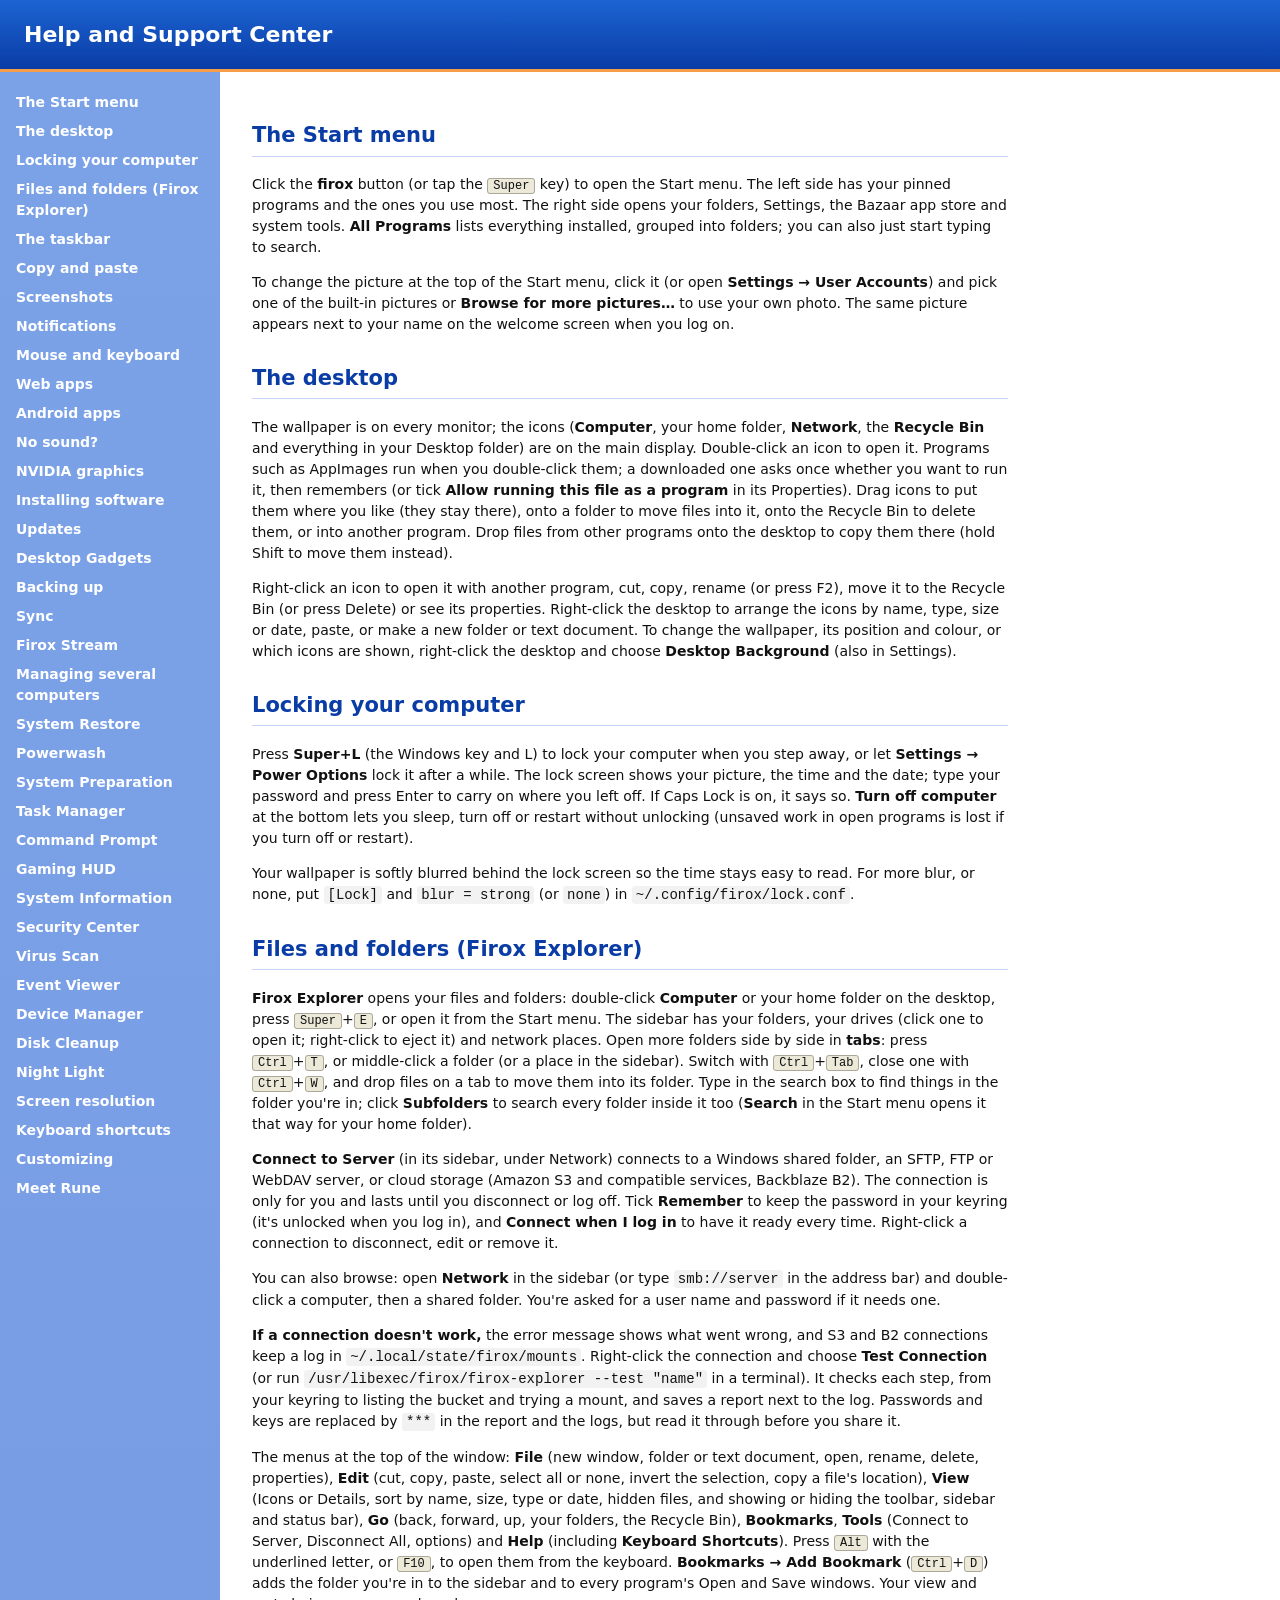
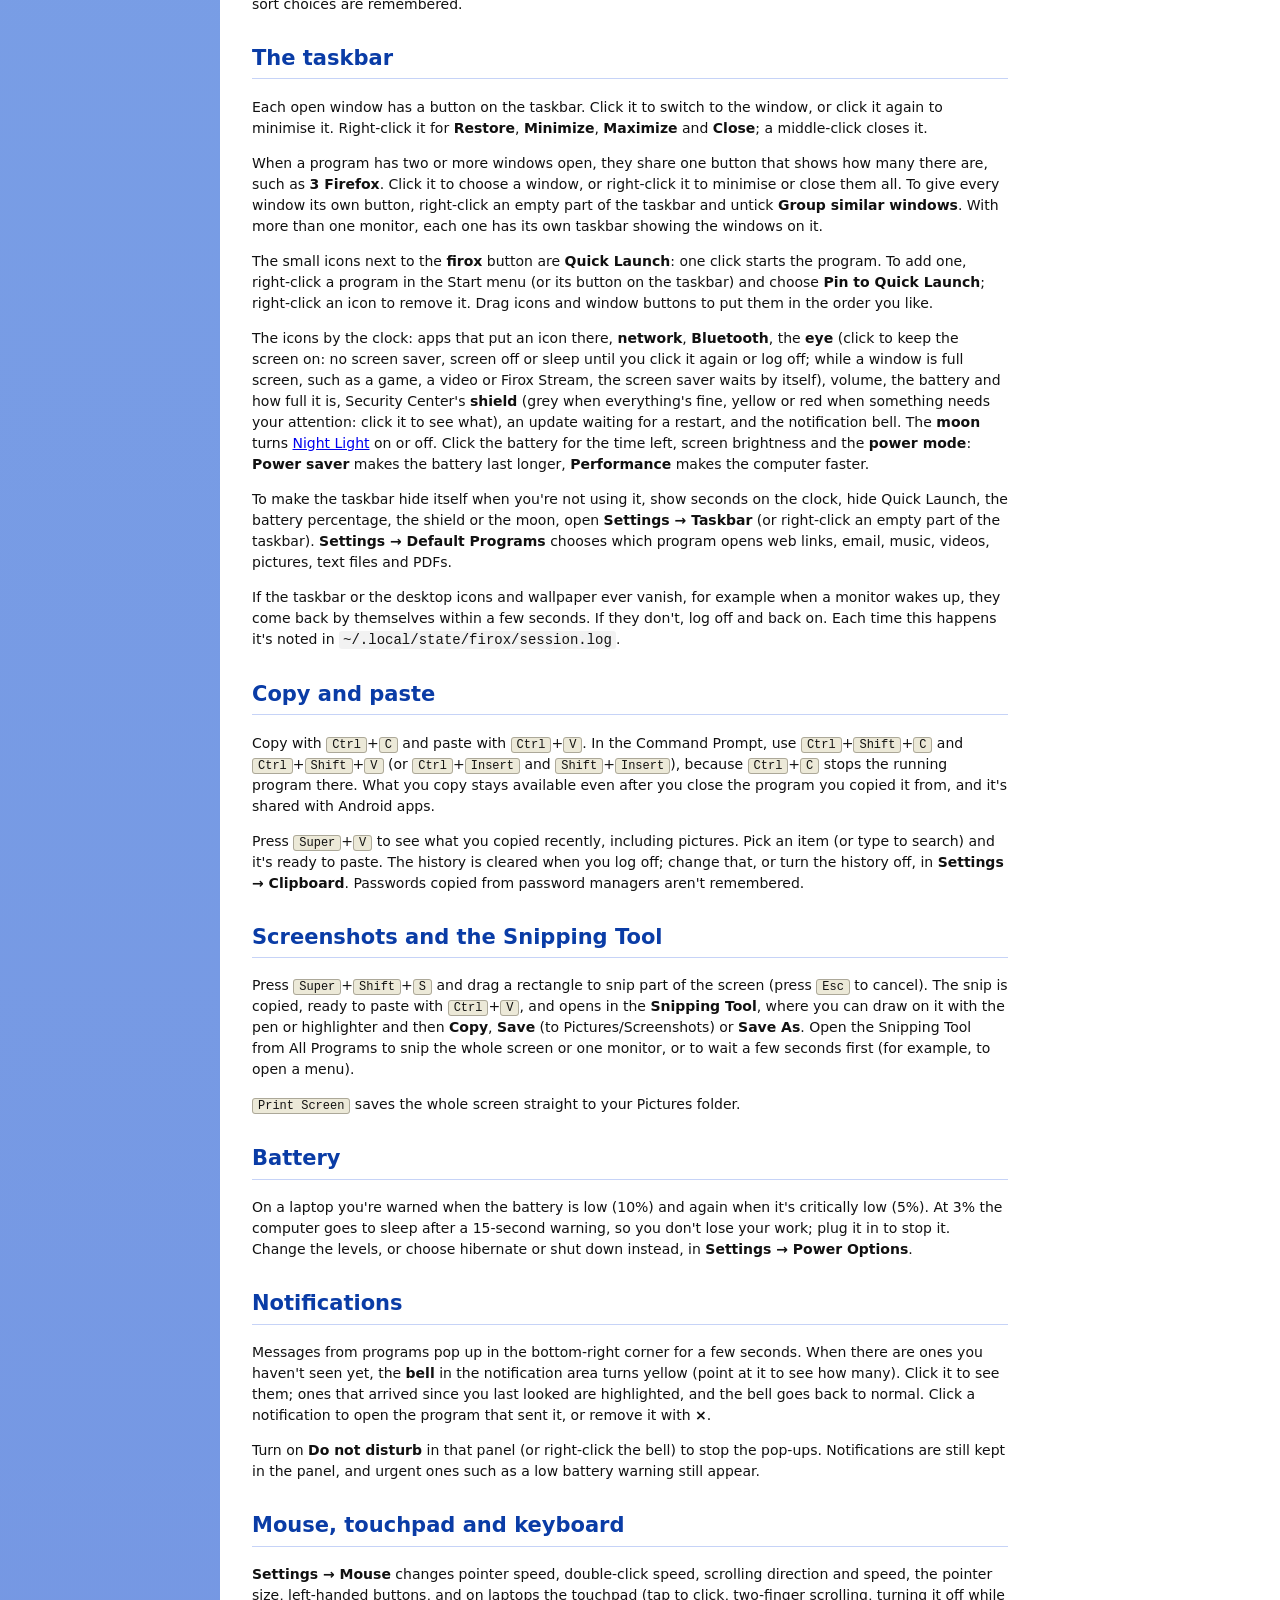
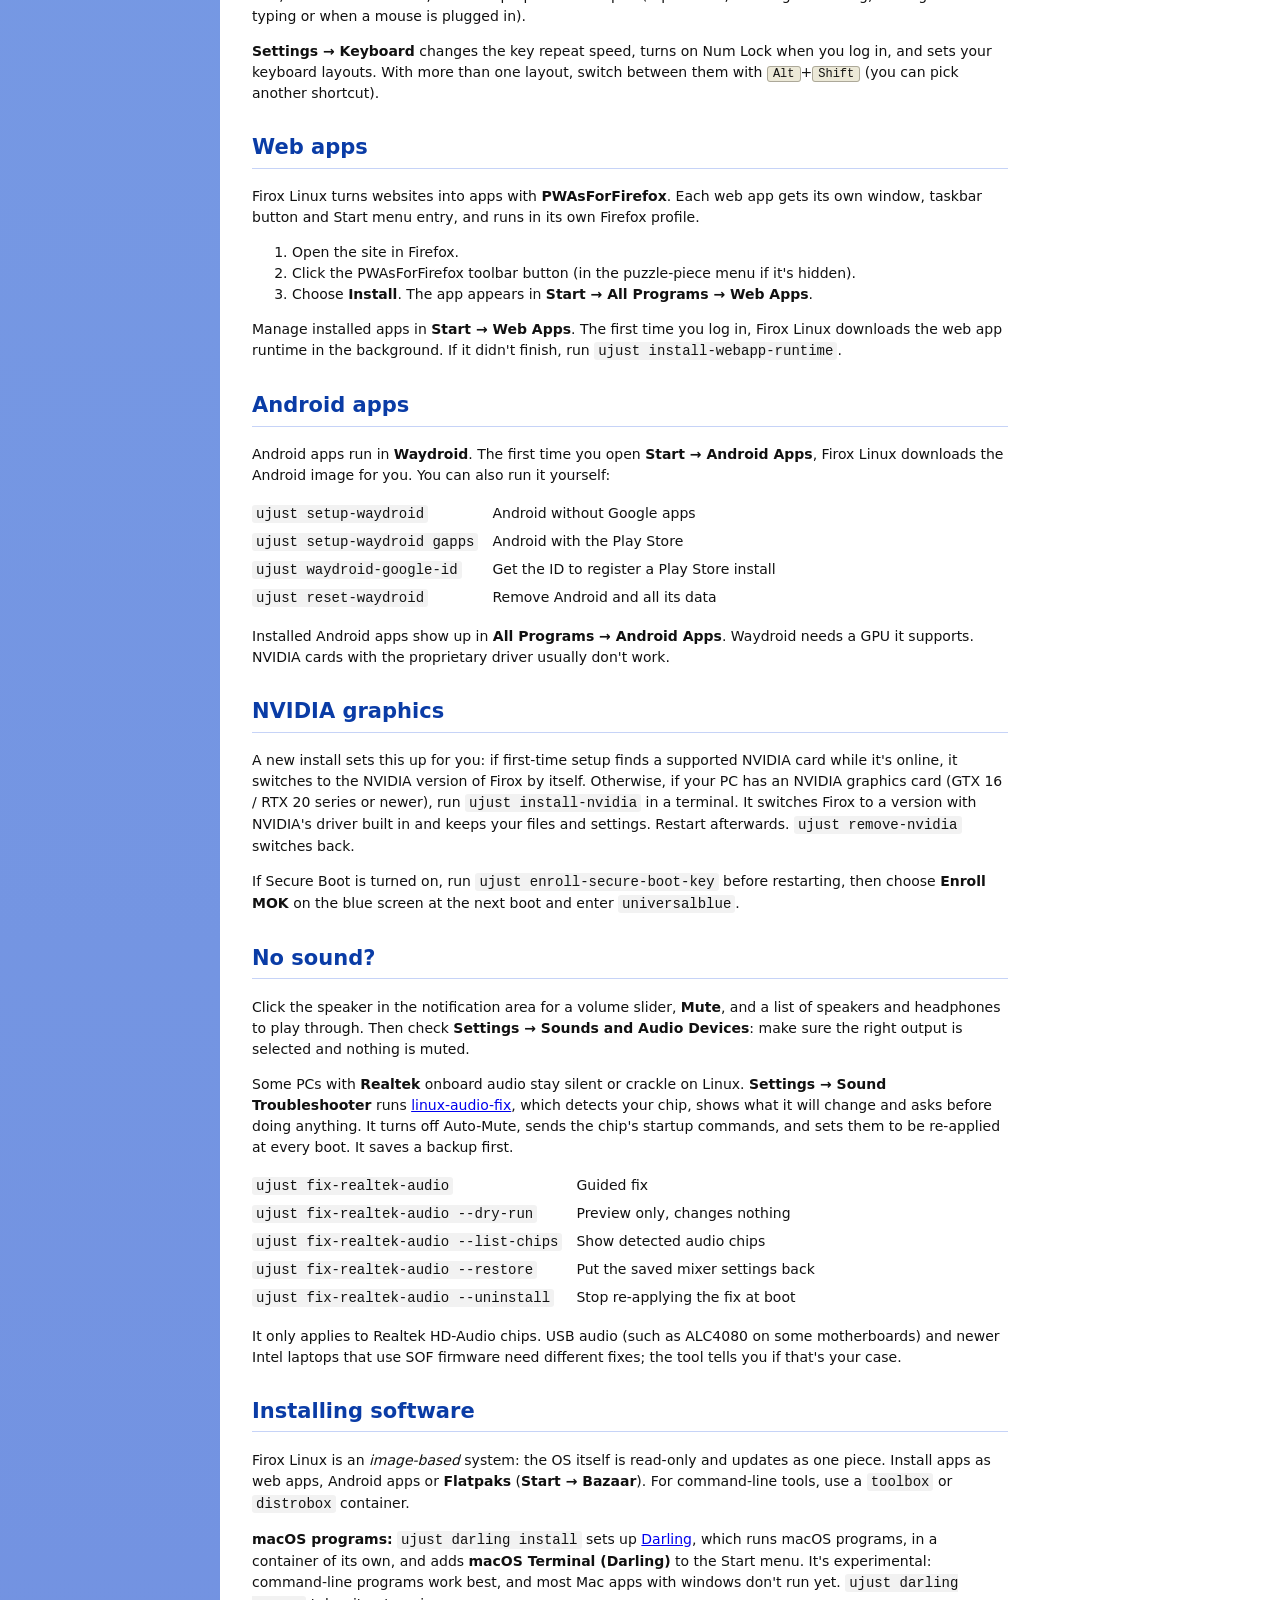
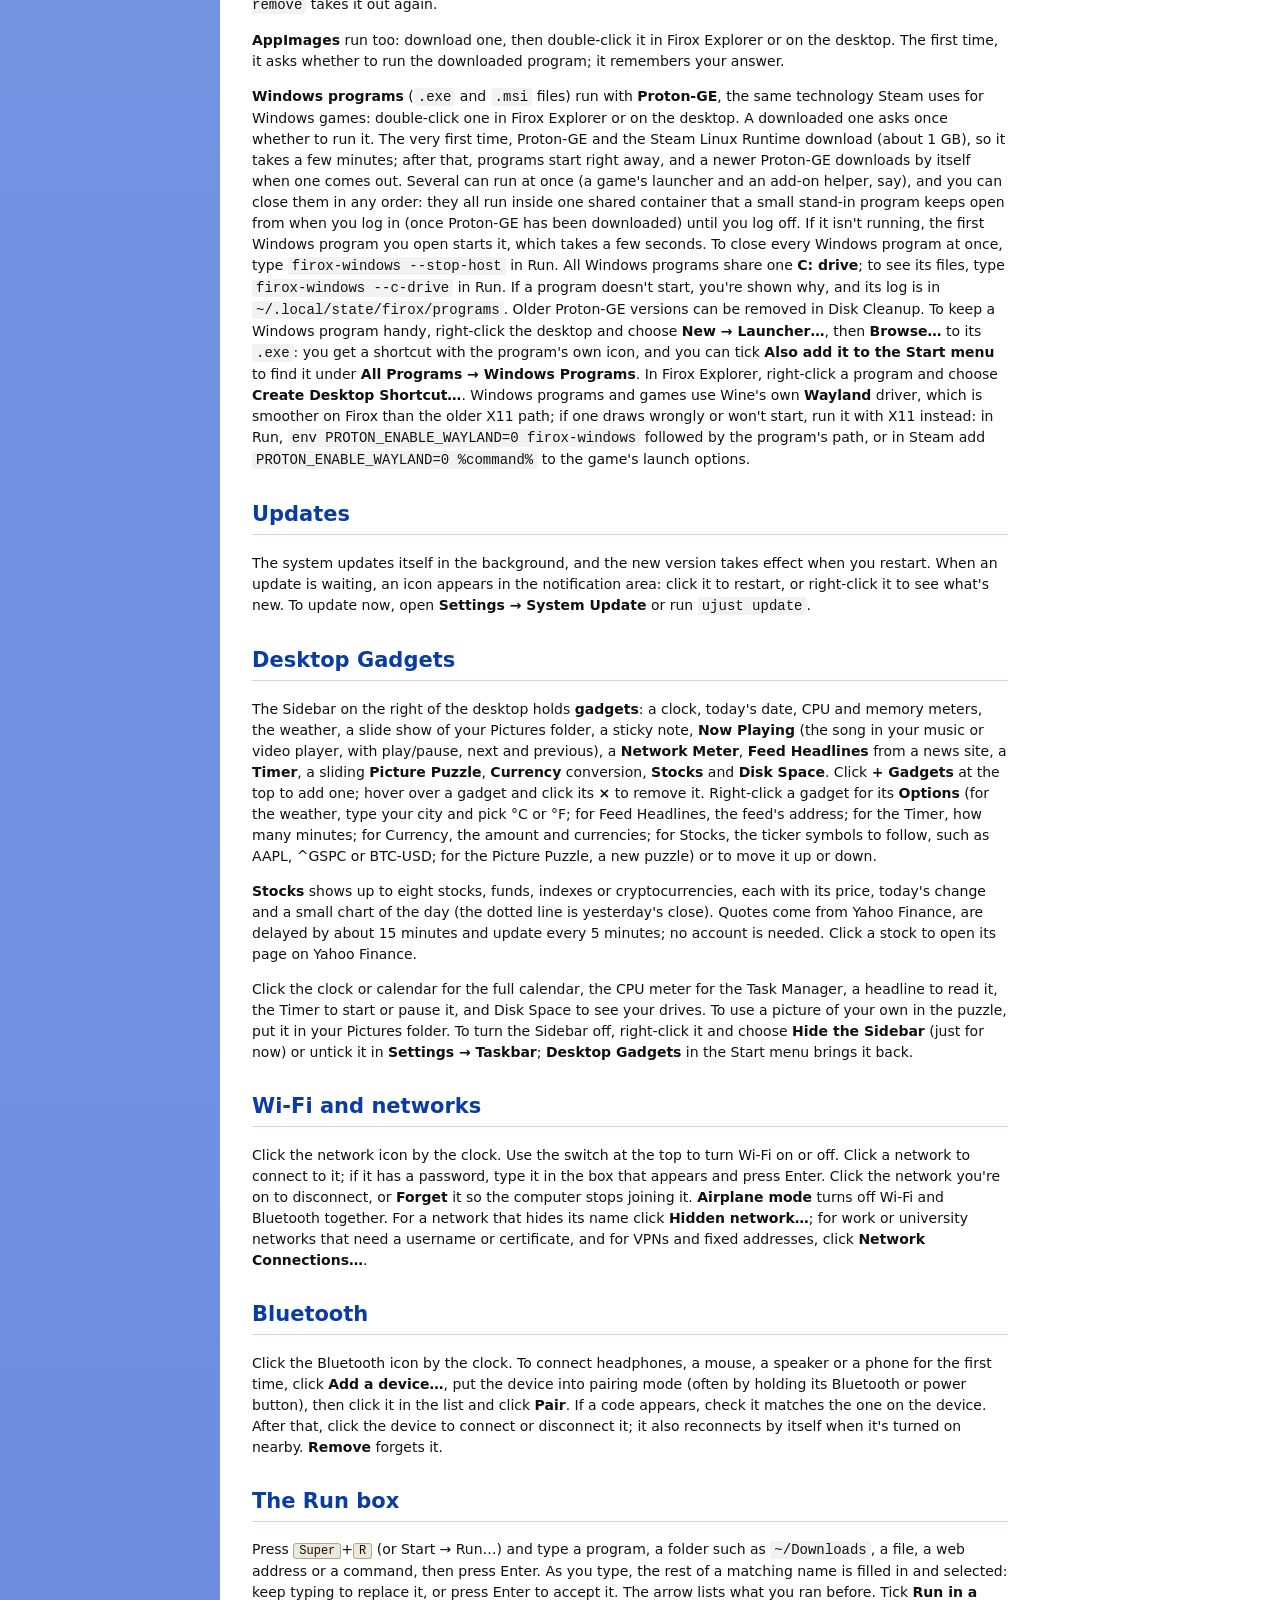
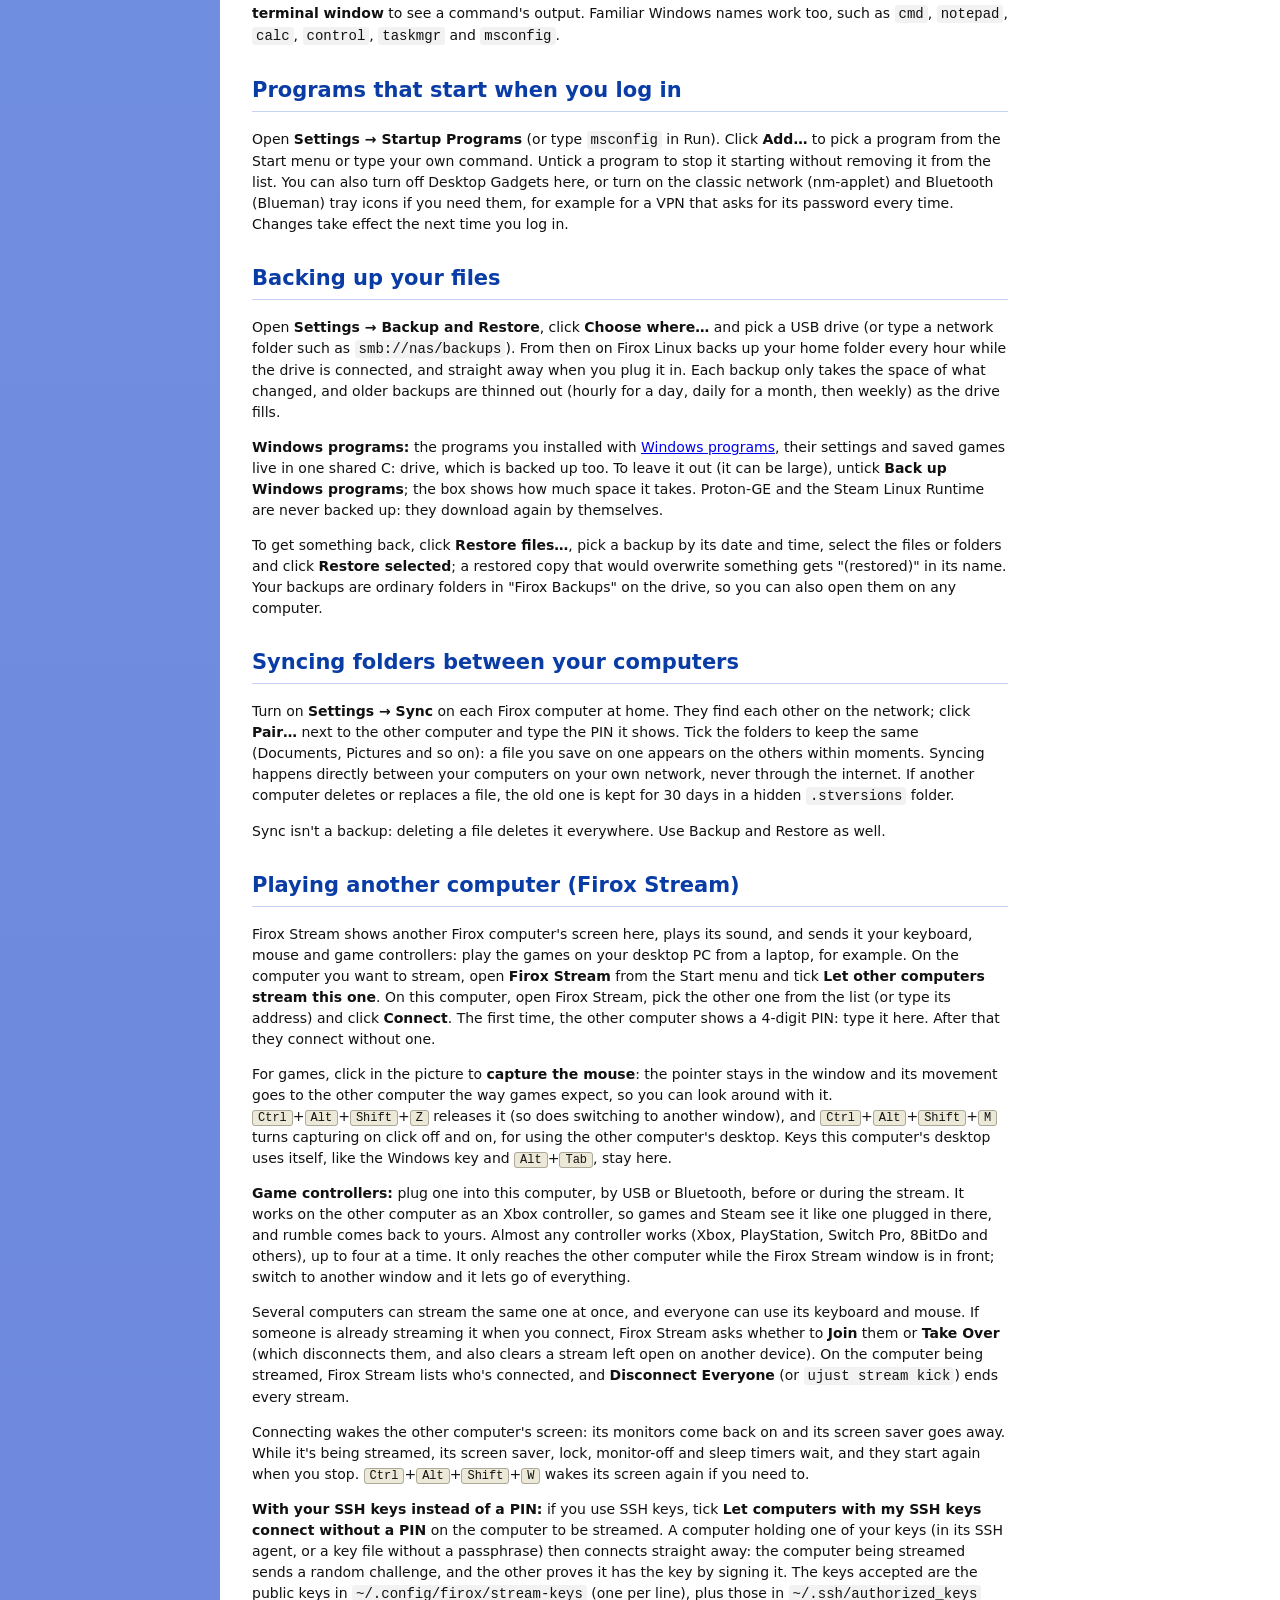
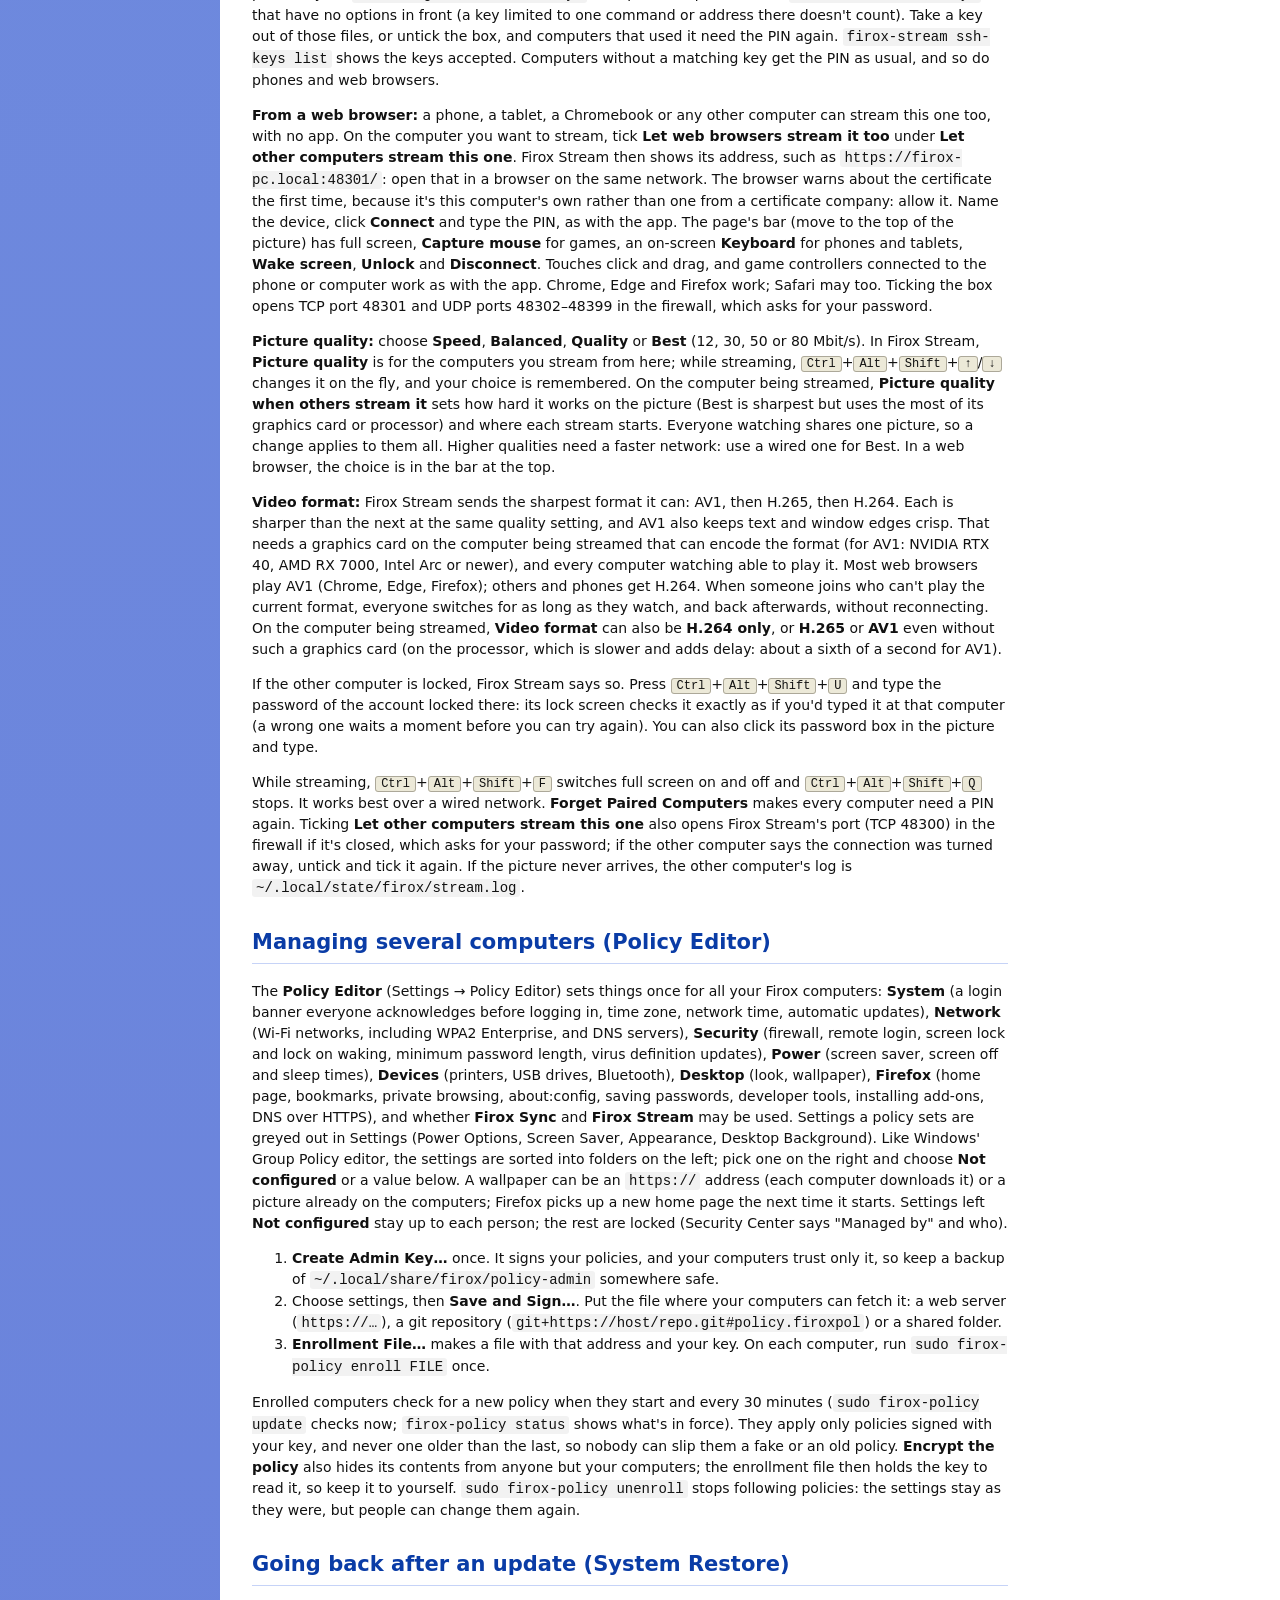
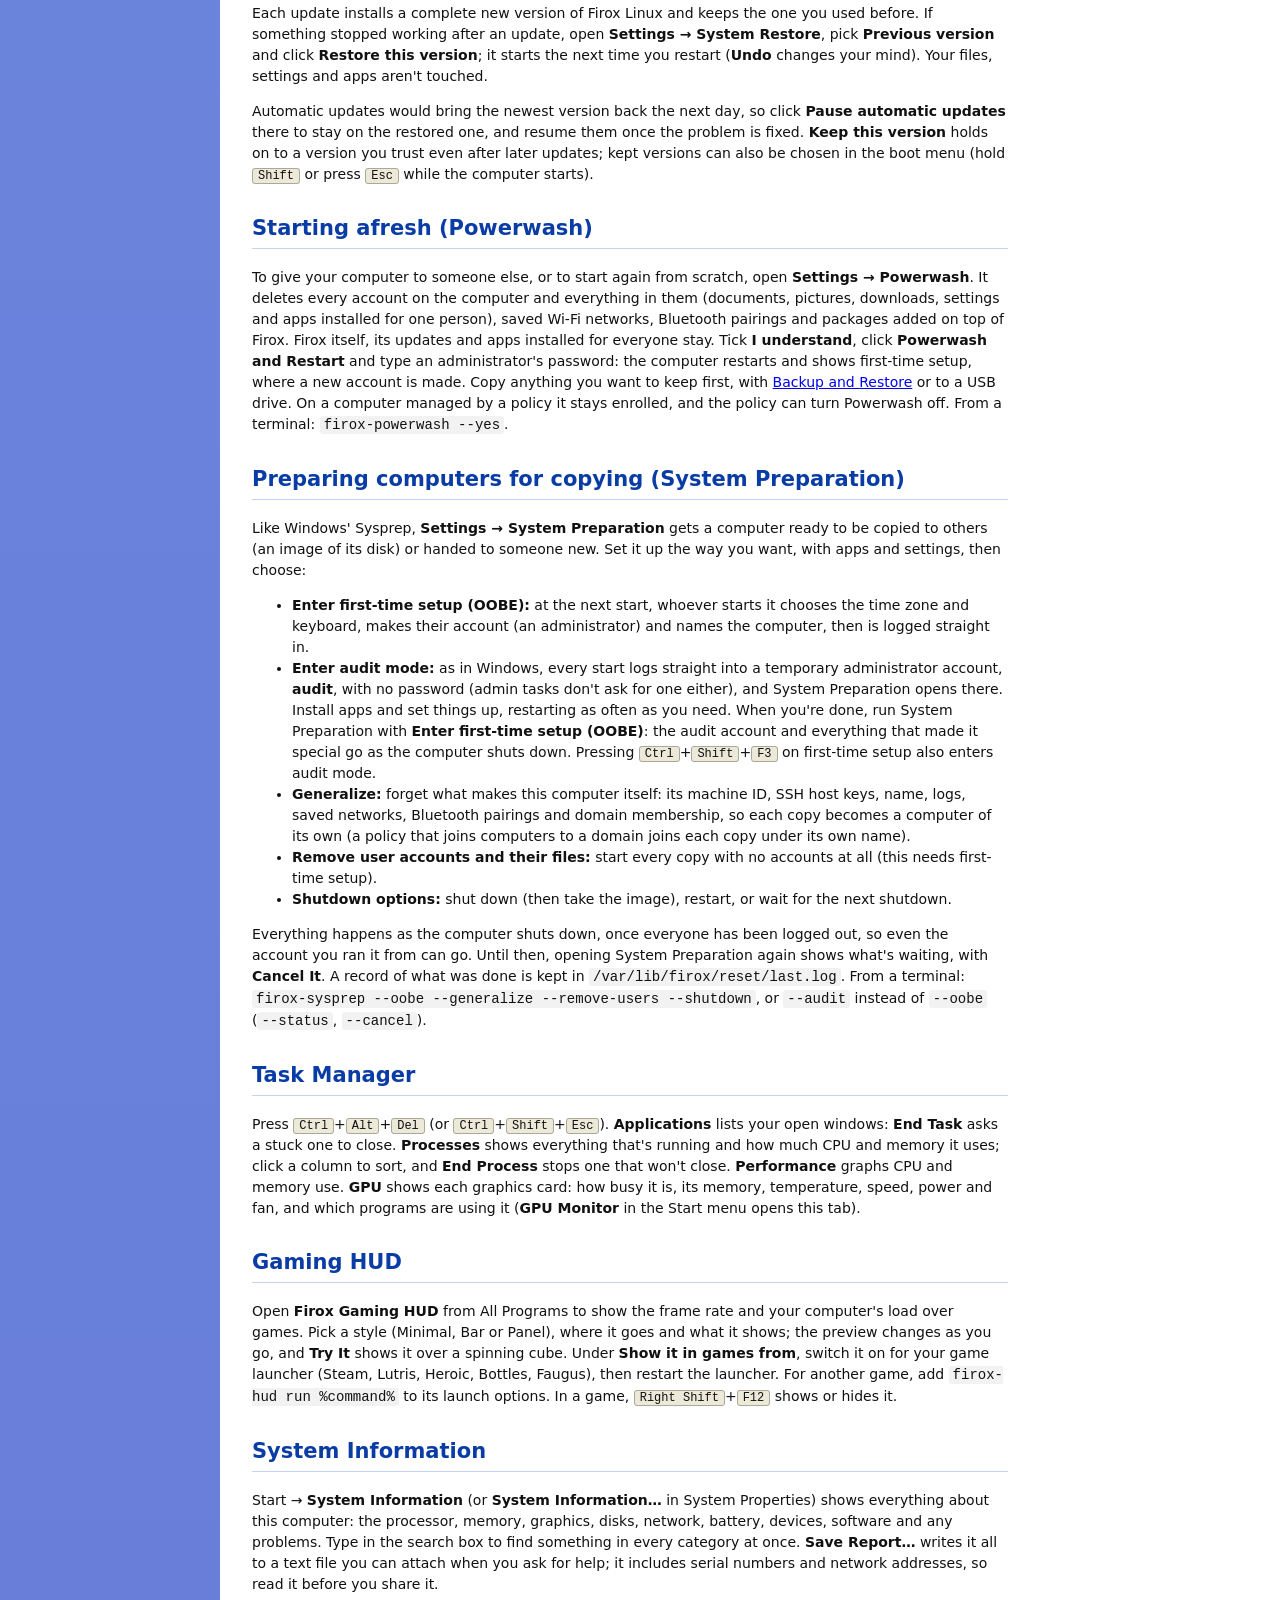
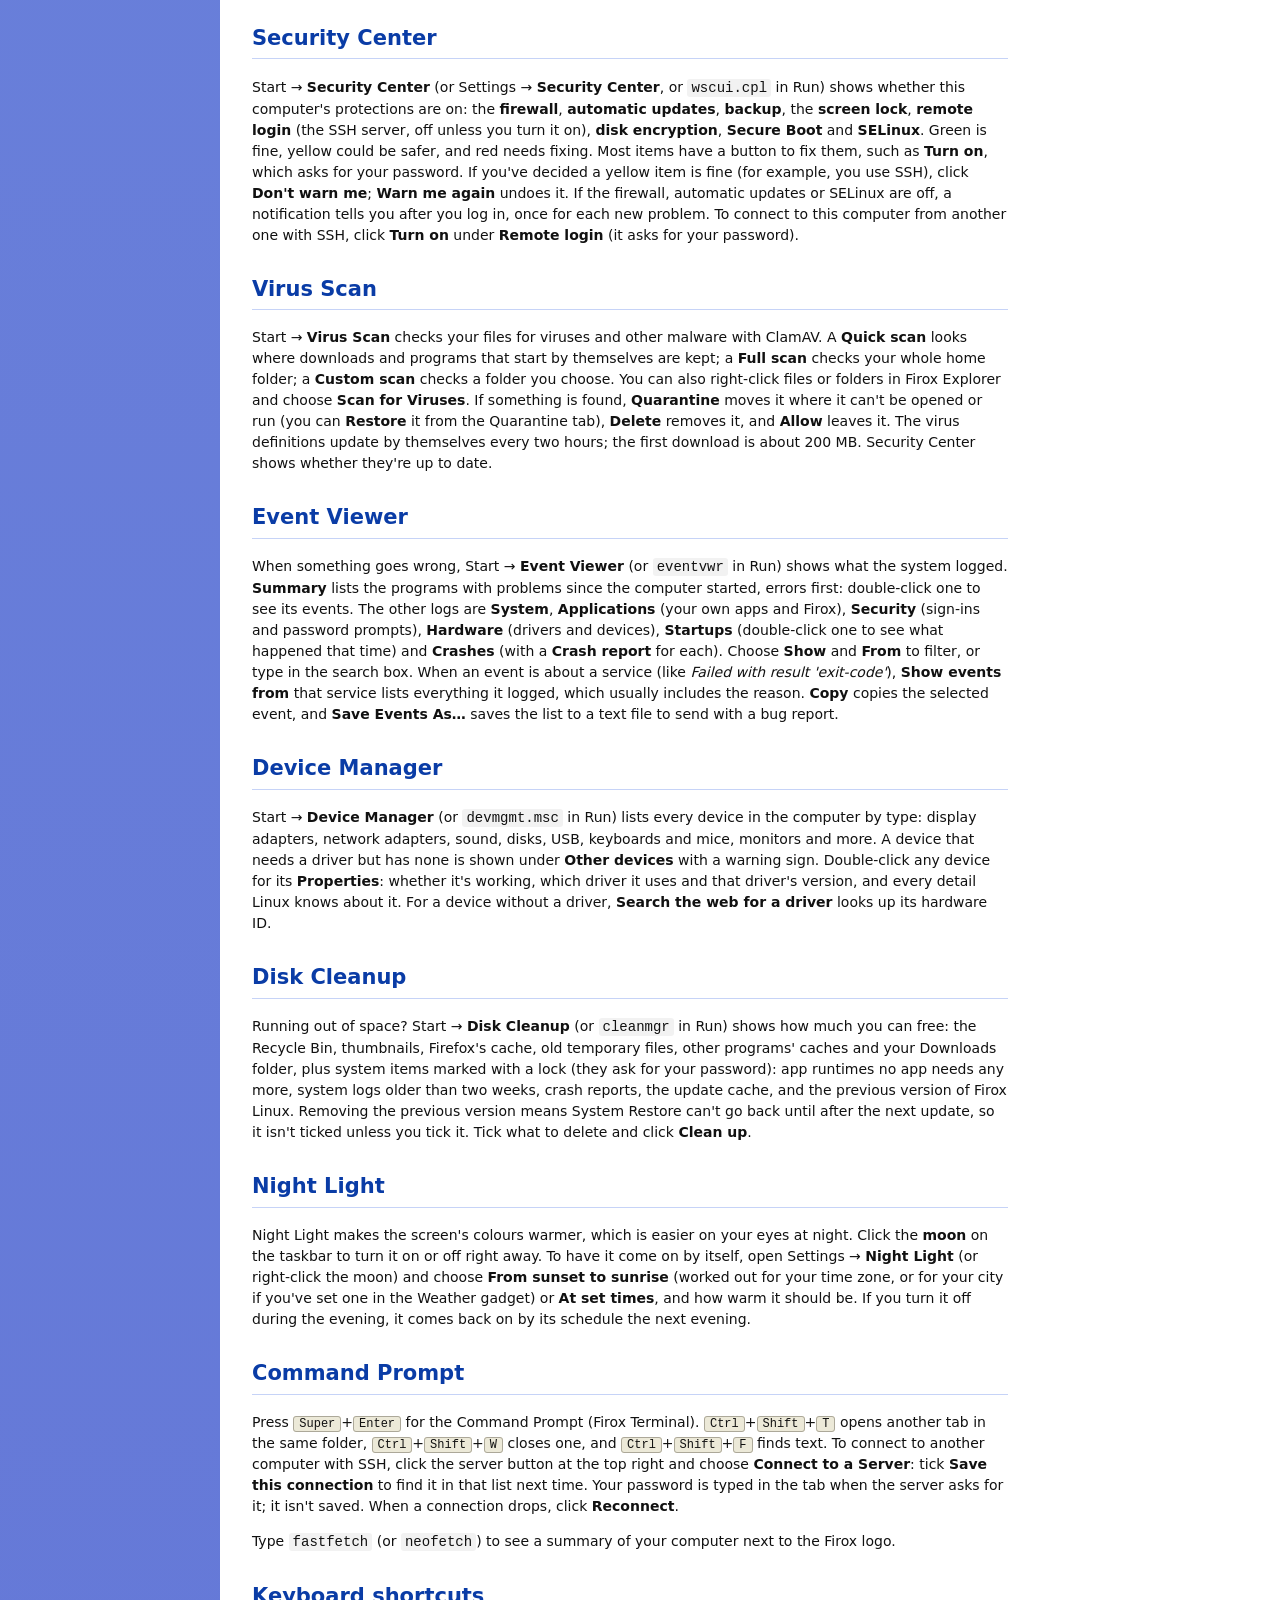
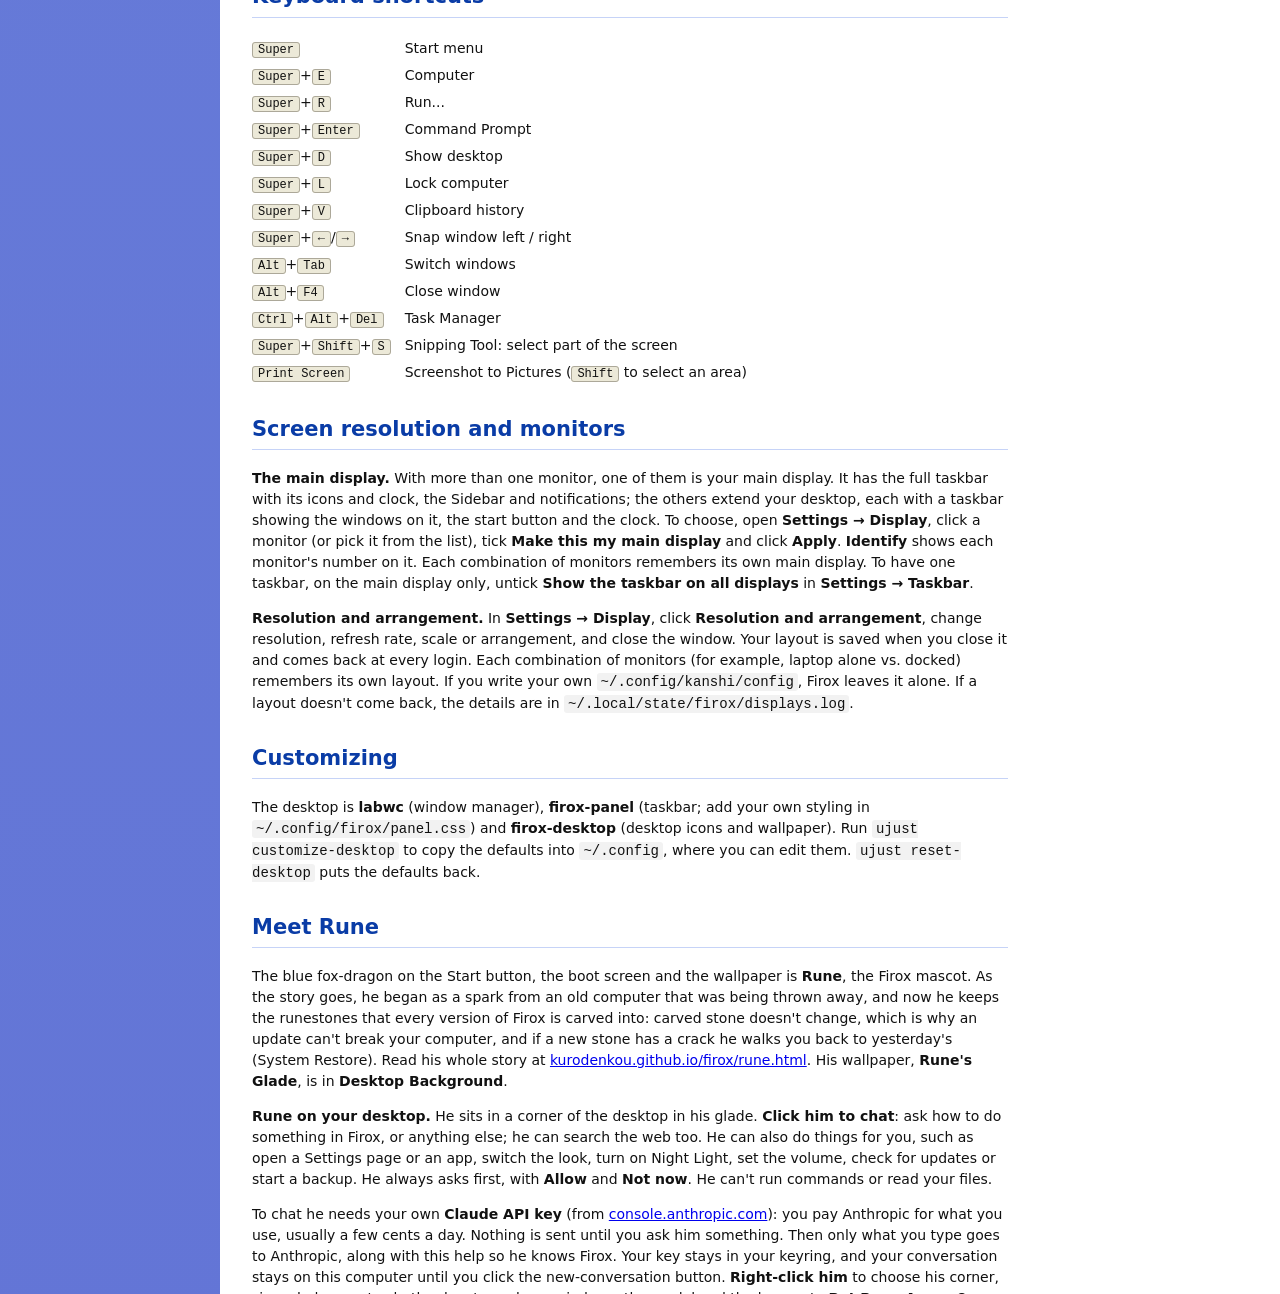
==== system_files/usr/share/firox/help/index.html @ f84bdd10 "One installer ISO for every computer, finished by first-time setup The installer asks only which dis" ====
<!doctype html>
<html lang="en">
<head>
<meta charset="utf-8">
<meta name="viewport" content="width=device-width, initial-scale=1">
<title>Help and Support Center</title>
<style>
  :root { --blue: #0a3ca6; --accent: #f59e47; }
  * { box-sizing: border-box; }
  body { margin: 0; font: 14px/1.5 Tahoma, "DejaVu Sans", sans-serif; background: #ffffff; color: #111; }
  header { background: linear-gradient(#1c64d2, #0a3ca6); color: #fff; padding: 18px 24px; border-bottom: 3px solid var(--accent); }
  header h1 { margin: 0; font-size: 22px; }
  main { display: grid; grid-template-columns: 220px 1fr; min-height: calc(100vh - 70px); }
  nav { background: linear-gradient(#7ba2e7, #6375d6); padding: 16px; }
  nav a { display: block; color: #fff; padding: 4px 0; text-decoration: none; font-weight: bold; }
  nav a:hover { text-decoration: underline; }
  article { padding: 20px 32px; max-width: 820px; }
  h2 { color: var(--blue); border-bottom: 1px solid #c6d3f7; padding-bottom: 4px; margin-top: 28px; }
  kbd { background: #ece9d8; border: 1px solid #aca899; border-radius: 3px; padding: 0 5px; font-size: 12px; }
  code { background: #f2f2f2; padding: 1px 4px; border-radius: 3px; }
  table { border-collapse: collapse; }
  td { padding: 3px 14px 3px 0; vertical-align: top; }
  @media (max-width: 700px) { main { grid-template-columns: 1fr; } nav { display: none; } article { padding: 16px; } }
</style>
</head>
<body>
<header><h1>Help and Support Center</h1></header>
<main>
<nav>
  <a href="#start">The Start menu</a>
  <a href="#desktop">The desktop</a>
  <a href="#lock">Locking your computer</a>
  <a href="#explorer">Files and folders (Firox Explorer)</a>
  <a href="#taskbar">The taskbar</a>
  <a href="#clipboard">Copy and paste</a>
  <a href="#snip">Screenshots</a>
  <a href="#notifications">Notifications</a>
  <a href="#input">Mouse and keyboard</a>
  <a href="#webapps">Web apps</a>
  <a href="#android">Android apps</a>
  <a href="#sound">No sound?</a>
  <a href="#nvidia">NVIDIA graphics</a>
  <a href="#software">Installing software</a>
  <a href="#updates">Updates</a>
  <a href="#gadgets">Desktop Gadgets</a>
  <a href="#backup">Backing up</a>
  <a href="#sync">Sync</a>
  <a href="#stream">Firox Stream</a>
  <a href="#policy">Managing several computers</a>
  <a href="#restore">System Restore</a>
  <a href="#powerwash">Powerwash</a>
  <a href="#sysprep">System Preparation</a>
  <a href="#taskmgr">Task Manager</a>
  <a href="#terminal">Command Prompt</a>
  <a href="#hud">Gaming HUD</a>
  <a href="#sysinfo">System Information</a>
  <a href="#security">Security Center</a>
  <a href="#virus">Virus Scan</a>
  <a href="#events">Event Viewer</a>
  <a href="#devices">Device Manager</a>
  <a href="#cleanup">Disk Cleanup</a>
  <a href="#nightlight">Night Light</a>
  <a href="#display">Screen resolution</a>
  <a href="#keys">Keyboard shortcuts</a>
  <a href="#customize">Customizing</a>
  <a href="#rune">Meet Rune</a>
</nav>
<article>
<h2 id="start">The Start menu</h2>
<p>Click the <b>firox</b> button (or tap the <kbd>Super</kbd> key) to open the Start menu. The left side has your pinned programs and the ones you use most. The right side opens your folders, Settings, the Bazaar app store and system tools. <b>All Programs</b> lists everything installed, grouped into folders; you can also just start typing to search.</p>
<p>To change the picture at the top of the Start menu, click it (or open <b>Settings &rarr; User Accounts</b>) and pick one of the built-in pictures or <b>Browse for more pictures&hellip;</b> to use your own photo. The same picture appears next to your name on the welcome screen when you log on.</p>

<h2 id="desktop">The desktop</h2>
<p>The wallpaper is on every monitor; the icons (<b>Computer</b>, your home folder, <b>Network</b>, the <b>Recycle Bin</b> and everything in your Desktop folder) are on the main display. Double-click an icon to open it. Programs such as AppImages run when you double-click them; a downloaded one asks once whether you want to run it, then remembers (or tick <b>Allow running this file as a program</b> in its Properties). Drag icons to put them where you like (they stay there), onto a folder to move files into it, onto the Recycle Bin to delete them, or into another program. Drop files from other programs onto the desktop to copy them there (hold Shift to move them instead).</p>
<p>Right-click an icon to open it with another program, cut, copy, rename (or press F2), move it to the Recycle Bin (or press Delete) or see its properties. Right-click the desktop to arrange the icons by name, type, size or date, paste, or make a new folder or text document. To change the wallpaper, its position and colour, or which icons are shown, right-click the desktop and choose <b>Desktop Background</b> (also in Settings).</p>

<h2 id="lock">Locking your computer</h2>
<p>Press <b>Super+L</b> (the Windows key and L) to lock your computer when you step away, or let <b>Settings &rarr; Power Options</b> lock it after a while. The lock screen shows your picture, the time and the date; type your password and press Enter to carry on where you left off. If Caps Lock is on, it says so. <b>Turn off computer</b> at the bottom lets you sleep, turn off or restart without unlocking (unsaved work in open programs is lost if you turn off or restart).</p>
<p>Your wallpaper is softly blurred behind the lock screen so the time stays easy to read. For more blur, or none, put <code>[Lock]</code> and <code>blur = strong</code> (or <code>none</code>) in <code>~/.config/firox/lock.conf</code>.</p>

<h2 id="explorer">Files and folders (Firox Explorer)</h2>
<p><b>Firox Explorer</b> opens your files and folders: double-click <b>Computer</b> or your home folder on the desktop, press <kbd>Super</kbd>+<kbd>E</kbd>, or open it from the Start menu. The sidebar has your folders, your drives (click one to open it; right-click to eject it) and network places. Open more folders side by side in <b>tabs</b>: press <kbd>Ctrl</kbd>+<kbd>T</kbd>, or middle-click a folder (or a place in the sidebar). Switch with <kbd>Ctrl</kbd>+<kbd>Tab</kbd>, close one with <kbd>Ctrl</kbd>+<kbd>W</kbd>, and drop files on a tab to move them into its folder. Type in the search box to find things in the folder you're in; click <b>Subfolders</b> to search every folder inside it too (<b>Search</b> in the Start menu opens it that way for your home folder).</p>
<p><b>Connect to Server</b> (in its sidebar, under Network) connects to a Windows shared folder, an SFTP, FTP or WebDAV server, or cloud storage (Amazon S3 and compatible services, Backblaze B2). The connection is only for you and lasts until you disconnect or log off. Tick <b>Remember</b> to keep the password in your keyring (it's unlocked when you log in), and <b>Connect when I log in</b> to have it ready every time. Right-click a connection to disconnect, edit or remove it.</p>
<p>You can also browse: open <b>Network</b> in the sidebar (or type <code>smb://server</code> in the address bar) and double-click a computer, then a shared folder. You're asked for a user name and password if it needs one.</p>
<p><b>If a connection doesn't work,</b> the error message shows what went wrong, and S3 and B2 connections keep a log in <code>~/.local/state/firox/mounts</code>. Right-click the connection and choose <b>Test Connection</b> (or run <code>/usr/libexec/firox/firox-explorer --test "name"</code> in a terminal). It checks each step, from your keyring to listing the bucket and trying a mount, and saves a report next to the log. Passwords and keys are replaced by <code>***</code> in the report and the logs, but read it through before you share it.</p>
<p>The menus at the top of the window: <b>File</b> (new window, folder or text document, open, rename, delete, properties), <b>Edit</b> (cut, copy, paste, select all or none, invert the selection, copy a file's location), <b>View</b> (Icons or Details, sort by name, size, type or date, hidden files, and showing or hiding the toolbar, sidebar and status bar), <b>Go</b> (back, forward, up, your folders, the Recycle Bin), <b>Bookmarks</b>, <b>Tools</b> (Connect to Server, Disconnect All, options) and <b>Help</b> (including <b>Keyboard Shortcuts</b>). Press <kbd>Alt</kbd> with the underlined letter, or <kbd>F10</kbd>, to open them from the keyboard. <b>Bookmarks &rarr; Add Bookmark</b> (<kbd>Ctrl</kbd>+<kbd>D</kbd>) adds the folder you're in to the sidebar and to every program's Open and Save windows. Your view and sort choices are remembered.</p>

<h2 id="taskbar">The taskbar</h2>
<p>Each open window has a button on the taskbar. Click it to switch to the window, or click it again to minimise it. Right-click it for <b>Restore</b>, <b>Minimize</b>, <b>Maximize</b> and <b>Close</b>; a middle-click closes it.</p>
<p>When a program has two or more windows open, they share one button that shows how many there are, such as <b>3 Firefox</b>. Click it to choose a window, or right-click it to minimise or close them all. To give every window its own button, right-click an empty part of the taskbar and untick <b>Group similar windows</b>. With more than one monitor, each one has its own taskbar showing the windows on it.</p>
<p>The small icons next to the <b>firox</b> button are <b>Quick Launch</b>: one click starts the program. To add one, right-click a program in the Start menu (or its button on the taskbar) and choose <b>Pin to Quick Launch</b>; right-click an icon to remove it. Drag icons and window buttons to put them in the order you like.</p>
<p>The icons by the clock: apps that put an icon there, <b>network</b>, <b>Bluetooth</b>, the <b>eye</b> (click to keep the screen on: no screen saver, screen off or sleep until you click it again or log off; while a window is full screen, such as a game, a video or Firox Stream, the screen saver waits by itself), volume, the battery and how full it is, Security Center's <b>shield</b> (grey when everything's fine, yellow or red when something needs your attention: click it to see what), an update waiting for a restart, and the notification bell. The <b>moon</b> turns <a href="#nightlight">Night Light</a> on or off. Click the battery for the time left, screen brightness and the <b>power mode</b>: <b>Power saver</b> makes the battery last longer, <b>Performance</b> makes the computer faster.</p>
<p>To make the taskbar hide itself when you're not using it, show seconds on the clock, hide Quick Launch, the battery percentage, the shield or the moon, open <b>Settings &rarr; Taskbar</b> (or right-click an empty part of the taskbar). <b>Settings &rarr; Default Programs</b> chooses which program opens web links, email, music, videos, pictures, text files and PDFs.</p>

<p>If the taskbar or the desktop icons and wallpaper ever vanish, for example when a monitor wakes up, they come back by themselves within a few seconds. If they don't, log off and back on. Each time this happens it's noted in <code>~/.local/state/firox/session.log</code>.</p><h2 id="clipboard">Copy and paste</h2>
<p>Copy with <kbd>Ctrl</kbd>+<kbd>C</kbd> and paste with <kbd>Ctrl</kbd>+<kbd>V</kbd>. In the Command Prompt, use <kbd>Ctrl</kbd>+<kbd>Shift</kbd>+<kbd>C</kbd> and <kbd>Ctrl</kbd>+<kbd>Shift</kbd>+<kbd>V</kbd> (or <kbd>Ctrl</kbd>+<kbd>Insert</kbd> and <kbd>Shift</kbd>+<kbd>Insert</kbd>), because <kbd>Ctrl</kbd>+<kbd>C</kbd> stops the running program there. What you copy stays available even after you close the program you copied it from, and it's shared with Android apps.</p>
<p>Press <kbd>Super</kbd>+<kbd>V</kbd> to see what you copied recently, including pictures. Pick an item (or type to search) and it's ready to paste. The history is cleared when you log off; change that, or turn the history off, in <b>Settings &rarr; Clipboard</b>. Passwords copied from password managers aren't remembered.</p>

<h2 id="snip">Screenshots and the Snipping Tool</h2>
<p>Press <kbd>Super</kbd>+<kbd>Shift</kbd>+<kbd>S</kbd> and drag a rectangle to snip part of the screen (press <kbd>Esc</kbd> to cancel). The snip is copied, ready to paste with <kbd>Ctrl</kbd>+<kbd>V</kbd>, and opens in the <b>Snipping Tool</b>, where you can draw on it with the pen or highlighter and then <b>Copy</b>, <b>Save</b> (to Pictures/Screenshots) or <b>Save As</b>. Open the Snipping Tool from All Programs to snip the whole screen or one monitor, or to wait a few seconds first (for example, to open a menu).</p>
<p><kbd>Print Screen</kbd> saves the whole screen straight to your Pictures folder.</p>

<h2 id="battery">Battery</h2>
<p>On a laptop you're warned when the battery is low (10%) and again when it's critically low (5%). At 3% the computer goes to sleep after a 15-second warning, so you don't lose your work; plug it in to stop it. Change the levels, or choose hibernate or shut down instead, in <b>Settings &rarr; Power Options</b>.</p>

<h2 id="notifications">Notifications</h2>
<p>Messages from programs pop up in the bottom-right corner for a few seconds. When there are ones you haven't seen yet, the <b>bell</b> in the notification area turns yellow (point at it to see how many). Click it to see them; ones that arrived since you last looked are highlighted, and the bell goes back to normal. Click a notification to open the program that sent it, or remove it with <b>&times;</b>.</p>
<p>Turn on <b>Do not disturb</b> in that panel (or right-click the bell) to stop the pop-ups. Notifications are still kept in the panel, and urgent ones such as a low battery warning still appear.</p>

<h2 id="input">Mouse, touchpad and keyboard</h2>
<p><b>Settings &rarr; Mouse</b> changes pointer speed, double-click speed, scrolling direction and speed, the pointer size, left-handed buttons, and on laptops the touchpad (tap to click, two-finger scrolling, turning it off while typing or when a mouse is plugged in).</p>
<p><b>Settings &rarr; Keyboard</b> changes the key repeat speed, turns on Num Lock when you log in, and sets your keyboard layouts. With more than one layout, switch between them with <kbd>Alt</kbd>+<kbd>Shift</kbd> (you can pick another shortcut).</p>

<h2 id="webapps">Web apps</h2>
<p>Firox Linux turns websites into apps with <b>PWAsForFirefox</b>. Each web app gets its own window, taskbar button and Start menu entry, and runs in its own Firefox profile.</p>
<ol>
  <li>Open the site in Firefox.</li>
  <li>Click the PWAsForFirefox toolbar button (in the puzzle-piece menu if it's hidden).</li>
  <li>Choose <b>Install</b>. The app appears in <b>Start &rarr; All Programs &rarr; Web Apps</b>.</li>
</ol>
<p>Manage installed apps in <b>Start &rarr; Web Apps</b>. The first time you log in, Firox Linux downloads the web app runtime in the background. If it didn't finish, run <code>ujust install-webapp-runtime</code>.</p>

<h2 id="android">Android apps</h2>
<p>Android apps run in <b>Waydroid</b>. The first time you open <b>Start &rarr; Android Apps</b>, Firox Linux downloads the Android image for you. You can also run it yourself:</p>
<table>
  <tr><td><code>ujust setup-waydroid</code></td><td>Android without Google apps</td></tr>
  <tr><td><code>ujust setup-waydroid gapps</code></td><td>Android with the Play Store</td></tr>
  <tr><td><code>ujust waydroid-google-id</code></td><td>Get the ID to register a Play Store install</td></tr>
  <tr><td><code>ujust reset-waydroid</code></td><td>Remove Android and all its data</td></tr>
</table>
<p>Installed Android apps show up in <b>All Programs &rarr; Android Apps</b>. Waydroid needs a GPU it supports. NVIDIA cards with the proprietary driver usually don't work.</p>

<h2 id="nvidia">NVIDIA graphics</h2>
<p>A new install sets this up for you: if first-time setup finds a supported NVIDIA card while it's online, it switches to the NVIDIA version of Firox by itself. Otherwise, if your PC has an NVIDIA graphics card (GTX 16 / RTX 20 series or newer), run <code>ujust install-nvidia</code> in a terminal. It switches Firox to a version with NVIDIA's driver built in and keeps your files and settings. Restart afterwards. <code>ujust remove-nvidia</code> switches back.</p>
<p>If Secure Boot is turned on, run <code>ujust enroll-secure-boot-key</code> before restarting, then choose <b>Enroll MOK</b> on the blue screen at the next boot and enter <code>universalblue</code>.</p>

<h2 id="sound">No sound?</h2>
<p>Click the speaker in the notification area for a volume slider, <b>Mute</b>, and a list of speakers and headphones to play through. Then check <b>Settings &rarr; Sounds and Audio Devices</b>: make sure the right output is selected and nothing is muted.</p>
<p>Some PCs with <b>Realtek</b> onboard audio stay silent or crackle on Linux. <b>Settings &rarr; Sound Troubleshooter</b> runs <a href="https://github.com/hello2himel/linux-audio-fix">linux-audio-fix</a>, which detects your chip, shows what it will change and asks before doing anything. It turns off Auto-Mute, sends the chip's startup commands, and sets them to be re-applied at every boot. It saves a backup first.</p>
<table>
  <tr><td><code>ujust fix-realtek-audio</code></td><td>Guided fix</td></tr>
  <tr><td><code>ujust fix-realtek-audio --dry-run</code></td><td>Preview only, changes nothing</td></tr>
  <tr><td><code>ujust fix-realtek-audio --list-chips</code></td><td>Show detected audio chips</td></tr>
  <tr><td><code>ujust fix-realtek-audio --restore</code></td><td>Put the saved mixer settings back</td></tr>
  <tr><td><code>ujust fix-realtek-audio --uninstall</code></td><td>Stop re-applying the fix at boot</td></tr>
</table>
<p>It only applies to Realtek HD-Audio chips. USB audio (such as ALC4080 on some motherboards) and newer Intel laptops that use SOF firmware need different fixes; the tool tells you if that's your case.</p>

<h2 id="software">Installing software</h2>
<p>Firox Linux is an <em>image-based</em> system: the OS itself is read-only and updates as one piece. Install apps as web apps, Android apps or <b>Flatpaks</b> (<b>Start &rarr; Bazaar</b>). For command-line tools, use a <code>toolbox</code> or <code>distrobox</code> container.</p>
<p><b>macOS programs:</b> <code>ujust darling install</code> sets up <a href="https://www.darlinghq.org/">Darling</a>, which runs macOS programs, in a container of its own, and adds <b>macOS Terminal (Darling)</b> to the Start menu. It's experimental: command-line programs work best, and most Mac apps with windows don't run yet. <code>ujust darling remove</code> takes it out again.</p>
<p><b>AppImages</b> run too: download one, then double-click it in Firox Explorer or on the desktop. The first time, it asks whether to run the downloaded program; it remembers your answer.</p>
<p id="windows"><b>Windows programs</b> (<code>.exe</code> and <code>.msi</code> files) run with <b>Proton-GE</b>, the same technology Steam uses for Windows games: double-click one in Firox Explorer or on the desktop. A downloaded one asks once whether to run it. The very first time, Proton-GE and the Steam Linux Runtime download (about 1 GB), so it takes a few minutes; after that, programs start right away, and a newer Proton-GE downloads by itself when one comes out. Several can run at once (a game's launcher and an add-on helper, say), and you can close them in any order: they all run inside one shared container that a small stand-in program keeps open from when you log in (once Proton-GE has been downloaded) until you log off. If it isn't running, the first Windows program you open starts it, which takes a few seconds. To close every Windows program at once, type <code>firox-windows --stop-host</code> in Run. All Windows programs share one <b>C: drive</b>; to see its files, type <code>firox-windows --c-drive</code> in Run. If a program doesn't start, you're shown why, and its log is in <code>~/.local/state/firox/programs</code>. Older Proton-GE versions can be removed in Disk Cleanup. To keep a Windows program handy, right-click the desktop and choose <b>New &rarr; Launcher…</b>, then <b>Browse…</b> to its <code>.exe</code>: you get a shortcut with the program's own icon, and you can tick <b>Also add it to the Start menu</b> to find it under <b>All Programs &rarr; Windows Programs</b>. In Firox Explorer, right-click a program and choose <b>Create Desktop Shortcut…</b>. Windows programs and games use Wine's own <b>Wayland</b> driver, which is smoother on Firox than the older X11 path; if one draws wrongly or won't start, run it with X11 instead: in Run, <code>env PROTON_ENABLE_WAYLAND=0 firox-windows</code> followed by the program's path, or in Steam add <code>PROTON_ENABLE_WAYLAND=0 %command%</code> to the game's launch options.</p>

<h2 id="updates">Updates</h2>
<p>The system updates itself in the background, and the new version takes effect when you restart. When an update is waiting, an icon appears in the notification area: click it to restart, or right-click it to see what's new. To update now, open <b>Settings &rarr; System Update</b> or run <code>ujust update</code>.</p>

<h2 id="gadgets">Desktop Gadgets</h2>
<p>The Sidebar on the right of the desktop holds <b>gadgets</b>: a clock, today's date, CPU and memory meters, the weather, a slide show of your Pictures folder, a sticky note, <b>Now Playing</b> (the song in your music or video player, with play/pause, next and previous), a <b>Network Meter</b>, <b>Feed Headlines</b> from a news site, a <b>Timer</b>, a sliding <b>Picture Puzzle</b>, <b>Currency</b> conversion, <b>Stocks</b> and <b>Disk Space</b>. Click <b>+ Gadgets</b> at the top to add one; hover over a gadget and click its <b>&times;</b> to remove it. Right-click a gadget for its <b>Options</b> (for the weather, type your city and pick &deg;C or &deg;F; for Feed Headlines, the feed's address; for the Timer, how many minutes; for Currency, the amount and currencies; for Stocks, the ticker symbols to follow, such as AAPL, ^GSPC or BTC-USD; for the Picture Puzzle, a new puzzle) or to move it up or down.</p>
<p><b>Stocks</b> shows up to eight stocks, funds, indexes or cryptocurrencies, each with its price, today's change and a small chart of the day (the dotted line is yesterday's close). Quotes come from Yahoo Finance, are delayed by about 15 minutes and update every 5 minutes; no account is needed. Click a stock to open its page on Yahoo Finance.</p>
<p>Click the clock or calendar for the full calendar, the CPU meter for the Task Manager, a headline to read it, the Timer to start or pause it, and Disk Space to see your drives. To use a picture of your own in the puzzle, put it in your Pictures folder. To turn the Sidebar off, right-click it and choose <b>Hide the Sidebar</b> (just for now) or untick it in <b>Settings &rarr; Taskbar</b>; <b>Desktop Gadgets</b> in the Start menu brings it back.</p>

<h2 id="wifi">Wi-Fi and networks</h2>
<p>Click the network icon by the clock. Use the switch at the top to turn Wi-Fi on or off. Click a network to connect to it; if it has a password, type it in the box that appears and press Enter. Click the network you're on to disconnect, or <b>Forget</b> it so the computer stops joining it. <b>Airplane mode</b> turns off Wi-Fi and Bluetooth together. For a network that hides its name click <b>Hidden network&hellip;</b>; for work or university networks that need a username or certificate, and for VPNs and fixed addresses, click <b>Network Connections&hellip;</b>.</p>

<h2 id="bluetooth">Bluetooth</h2>
<p>Click the Bluetooth icon by the clock. To connect headphones, a mouse, a speaker or a phone for the first time, click <b>Add a device&hellip;</b>, put the device into pairing mode (often by holding its Bluetooth or power button), then click it in the list and click <b>Pair</b>. If a code appears, check it matches the one on the device. After that, click the device to connect or disconnect it; it also reconnects by itself when it's turned on nearby. <b>Remove</b> forgets it.</p>

<h2 id="run">The Run box</h2>
<p>Press <kbd>Super</kbd>+<kbd>R</kbd> (or Start &rarr; Run&hellip;) and type a program, a folder such as <code>~/Downloads</code>, a file, a web address or a command, then press Enter. As you type, the rest of a matching name is filled in and selected: keep typing to replace it, or press Enter to accept it. The arrow lists what you ran before. Tick <b>Run in a terminal window</b> to see a command's output. Familiar Windows names work too, such as <code>cmd</code>, <code>notepad</code>, <code>calc</code>, <code>control</code>, <code>taskmgr</code> and <code>msconfig</code>.</p>

<h2 id="startup">Programs that start when you log in</h2>
<p>Open <b>Settings &rarr; Startup Programs</b> (or type <code>msconfig</code> in Run). Click <b>Add&hellip;</b> to pick a program from the Start menu or type your own command. Untick a program to stop it starting without removing it from the list. You can also turn off Desktop Gadgets here, or turn on the classic network (nm-applet) and Bluetooth (Blueman) tray icons if you need them, for example for a VPN that asks for its password every time. Changes take effect the next time you log in.</p>

<h2 id="backup">Backing up your files</h2>
<p>Open <b>Settings &rarr; Backup and Restore</b>, click <b>Choose where&hellip;</b> and pick a USB drive (or type a network folder such as <code>smb://nas/backups</code>). From then on Firox Linux backs up your home folder every hour while the drive is connected, and straight away when you plug it in. Each backup only takes the space of what changed, and older backups are thinned out (hourly for a day, daily for a month, then weekly) as the drive fills.</p>
<p><b>Windows programs:</b> the programs you installed with <a href="#windows">Windows programs</a>, their settings and saved games live in one shared C: drive, which is backed up too. To leave it out (it can be large), untick <b>Back up Windows programs</b>; the box shows how much space it takes. Proton-GE and the Steam Linux Runtime are never backed up: they download again by themselves.</p>
<p>To get something back, click <b>Restore files&hellip;</b>, pick a backup by its date and time, select the files or folders and click <b>Restore selected</b>; a restored copy that would overwrite something gets "(restored)" in its name. Your backups are ordinary folders in "Firox Backups" on the drive, so you can also open them on any computer.</p>

<h2 id="sync">Syncing folders between your computers</h2>
<p>Turn on <b>Settings &rarr; Sync</b> on each Firox computer at home. They find each other on the network; click <b>Pair&hellip;</b> next to the other computer and type the PIN it shows. Tick the folders to keep the same (Documents, Pictures and so on): a file you save on one appears on the others within moments. Syncing happens directly between your computers on your own network, never through the internet. If another computer deletes or replaces a file, the old one is kept for 30 days in a hidden <code>.stversions</code> folder.</p>
<p>Sync isn't a backup: deleting a file deletes it everywhere. Use Backup and Restore as well.</p>

<h2 id="stream">Playing another computer (Firox Stream)</h2>
<p>Firox Stream shows another Firox computer's screen here, plays its sound, and sends it your keyboard, mouse and game controllers: play the games on your desktop PC from a laptop, for example. On the computer you want to stream, open <b>Firox Stream</b> from the Start menu and tick <b>Let other computers stream this one</b>. On this computer, open Firox Stream, pick the other one from the list (or type its address) and click <b>Connect</b>. The first time, the other computer shows a 4-digit PIN: type it here. After that they connect without one.</p>
<p>For games, click in the picture to <b>capture the mouse</b>: the pointer stays in the window and its movement goes to the other computer the way games expect, so you can look around with it. <kbd>Ctrl</kbd>+<kbd>Alt</kbd>+<kbd>Shift</kbd>+<kbd>Z</kbd> releases it (so does switching to another window), and <kbd>Ctrl</kbd>+<kbd>Alt</kbd>+<kbd>Shift</kbd>+<kbd>M</kbd> turns capturing on click off and on, for using the other computer's desktop. Keys this computer's desktop uses itself, like the Windows key and <kbd>Alt</kbd>+<kbd>Tab</kbd>, stay here.</p>
<p><b>Game controllers:</b> plug one into this computer, by USB or Bluetooth, before or during the stream. It works on the other computer as an Xbox controller, so games and Steam see it like one plugged in there, and rumble comes back to yours. Almost any controller works (Xbox, PlayStation, Switch Pro, 8BitDo and others), up to four at a time. It only reaches the other computer while the Firox Stream window is in front; switch to another window and it lets go of everything.</p>
<p>Several computers can stream the same one at once, and everyone can use its keyboard and mouse. If someone is already streaming it when you connect, Firox Stream asks whether to <b>Join</b> them or <b>Take Over</b> (which disconnects them, and also clears a stream left open on another device). On the computer being streamed, Firox Stream lists who's connected, and <b>Disconnect Everyone</b> (or <code>ujust stream kick</code>) ends every stream.</p>
<p>Connecting wakes the other computer's screen: its monitors come back on and its screen saver goes away. While it's being streamed, its screen saver, lock, monitor-off and sleep timers wait, and they start again when you stop. <kbd>Ctrl</kbd>+<kbd>Alt</kbd>+<kbd>Shift</kbd>+<kbd>W</kbd> wakes its screen again if you need to.</p>
<p><b>With your SSH keys instead of a PIN:</b> if you use SSH keys, tick <b>Let computers with my SSH keys connect without a PIN</b> on the computer to be streamed. A computer holding one of your keys (in its SSH agent, or a key file without a passphrase) then connects straight away: the computer being streamed sends a random challenge, and the other proves it has the key by signing it. The keys accepted are the public keys in <code>~/.config/firox/stream-keys</code> (one per line), plus those in <code>~/.ssh/authorized_keys</code> that have no options in front (a key limited to one command or address there doesn't count). Take a key out of those files, or untick the box, and computers that used it need the PIN again. <code>firox-stream ssh-keys list</code> shows the keys accepted. Computers without a matching key get the PIN as usual, and so do phones and web browsers.</p>
<p><b>From a web browser:</b> a phone, a tablet, a Chromebook or any other computer can stream this one too, with no app. On the computer you want to stream, tick <b>Let web browsers stream it too</b> under <b>Let other computers stream this one</b>. Firox Stream then shows its address, such as <code>https://firox-pc.local:48301/</code>: open that in a browser on the same network. The browser warns about the certificate the first time, because it's this computer's own rather than one from a certificate company: allow it. Name the device, click <b>Connect</b> and type the PIN, as with the app. The page's bar (move to the top of the picture) has full screen, <b>Capture mouse</b> for games, an on-screen <b>Keyboard</b> for phones and tablets, <b>Wake screen</b>, <b>Unlock</b> and <b>Disconnect</b>. Touches click and drag, and game controllers connected to the phone or computer work as with the app. Chrome, Edge and Firefox work; Safari may too. Ticking the box opens TCP port 48301 and UDP ports 48302–48399 in the firewall, which asks for your password.</p>
<p><b>Picture quality:</b> choose <b>Speed</b>, <b>Balanced</b>, <b>Quality</b> or <b>Best</b> (12, 30, 50 or 80 Mbit/s). In Firox Stream, <b>Picture quality</b> is for the computers you stream from here; while streaming, <kbd>Ctrl</kbd>+<kbd>Alt</kbd>+<kbd>Shift</kbd>+<kbd>&uarr;</kbd>/<kbd>&darr;</kbd> changes it on the fly, and your choice is remembered. On the computer being streamed, <b>Picture quality when others stream it</b> sets how hard it works on the picture (Best is sharpest but uses the most of its graphics card or processor) and where each stream starts. Everyone watching shares one picture, so a change applies to them all. Higher qualities need a faster network: use a wired one for Best. In a web browser, the choice is in the bar at the top.</p>
<p><b>Video format:</b> Firox Stream sends the sharpest format it can: AV1, then H.265, then H.264. Each is sharper than the next at the same quality setting, and AV1 also keeps text and window edges crisp. That needs a graphics card on the computer being streamed that can encode the format (for AV1: NVIDIA RTX 40, AMD RX 7000, Intel Arc or newer), and every computer watching able to play it. Most web browsers play AV1 (Chrome, Edge, Firefox); others and phones get H.264. When someone joins who can't play the current format, everyone switches for as long as they watch, and back afterwards, without reconnecting. On the computer being streamed, <b>Video format</b> can also be <b>H.264 only</b>, or <b>H.265</b> or <b>AV1</b> even without such a graphics card (on the processor, which is slower and adds delay: about a sixth of a second for AV1).</p>
<p>If the other computer is locked, Firox Stream says so. Press <kbd>Ctrl</kbd>+<kbd>Alt</kbd>+<kbd>Shift</kbd>+<kbd>U</kbd> and type the password of the account locked there: its lock screen checks it exactly as if you'd typed it at that computer (a wrong one waits a moment before you can try again). You can also click its password box in the picture and type.</p>
<p>While streaming, <kbd>Ctrl</kbd>+<kbd>Alt</kbd>+<kbd>Shift</kbd>+<kbd>F</kbd> switches full screen on and off and <kbd>Ctrl</kbd>+<kbd>Alt</kbd>+<kbd>Shift</kbd>+<kbd>Q</kbd> stops. It works best over a wired network. <b>Forget Paired Computers</b> makes every computer need a PIN again. Ticking <b>Let other computers stream this one</b> also opens Firox Stream's port (TCP 48300) in the firewall if it's closed, which asks for your password; if the other computer says the connection was turned away, untick and tick it again. If the picture never arrives, the other computer's log is <code>~/.local/state/firox/stream.log</code>.</p>

<h2 id="policy">Managing several computers (Policy Editor)</h2>
<p>The <b>Policy Editor</b> (Settings &rarr; Policy Editor) sets things once for all your Firox computers:
<b>System</b> (a login banner everyone acknowledges before logging in, time zone, network time, automatic updates),
<b>Network</b> (Wi-Fi networks, including WPA2 Enterprise, and DNS servers),
<b>Security</b> (firewall, remote login, screen lock and lock on waking, minimum password length, virus definition updates),
<b>Power</b> (screen saver, screen off and sleep times),
<b>Devices</b> (printers, USB drives, Bluetooth),
<b>Desktop</b> (look, wallpaper),
<b>Firefox</b> (home page, bookmarks, private browsing, about:config, saving passwords, developer tools, installing add-ons, DNS over HTTPS),
and whether <b>Firox Sync</b> and <b>Firox Stream</b> may be used.
Settings a policy sets are greyed out in Settings (Power Options, Screen Saver, Appearance, Desktop Background). Like Windows' Group Policy editor, the settings are sorted into folders on the left; pick one on the right and choose <b>Not configured</b> or a value below. A wallpaper can be an <code>https://</code> address (each computer downloads it) or a picture already on the computers; Firefox picks up a new home page the next time it starts. Settings left <b>Not configured</b> stay up to each person; the rest are locked (Security Center says "Managed by" and who).</p>
<ol>
  <li><b>Create Admin Key&hellip;</b> once. It signs your policies, and your computers trust only it, so keep a backup of <code>~/.local/share/firox/policy-admin</code> somewhere safe.</li>
  <li>Choose settings, then <b>Save and Sign&hellip;</b>. Put the file where your computers can fetch it: a web server (<code>https://&hellip;</code>), a git repository (<code>git+https://host/repo.git#policy.firoxpol</code>) or a shared folder.</li>
  <li><b>Enrollment File&hellip;</b> makes a file with that address and your key. On each computer, run <code>sudo firox-policy enroll FILE</code> once.</li>
</ol>
<p>Enrolled computers check for a new policy when they start and every 30 minutes (<code>sudo firox-policy update</code> checks now; <code>firox-policy status</code> shows what's in force). They apply only policies signed with your key, and never one older than the last, so nobody can slip them a fake or an old policy. <b>Encrypt the policy</b> also hides its contents from anyone but your computers; the enrollment file then holds the key to read it, so keep it to yourself. <code>sudo firox-policy unenroll</code> stops following policies: the settings stay as they were, but people can change them again.</p>

<h2 id="restore">Going back after an update (System Restore)</h2>
<p>Each update installs a complete new version of Firox Linux and keeps the one you used before. If something stopped working after an update, open <b>Settings &rarr; System Restore</b>, pick <b>Previous version</b> and click <b>Restore this version</b>; it starts the next time you restart (<b>Undo</b> changes your mind). Your files, settings and apps aren't touched.</p>
<p>Automatic updates would bring the newest version back the next day, so click <b>Pause automatic updates</b> there to stay on the restored one, and resume them once the problem is fixed. <b>Keep this version</b> holds on to a version you trust even after later updates; kept versions can also be chosen in the boot menu (hold <kbd>Shift</kbd> or press <kbd>Esc</kbd> while the computer starts).</p>

<h2 id="powerwash">Starting afresh (Powerwash)</h2>
<p>To give your computer to someone else, or to start again from scratch, open <b>Settings &rarr; Powerwash</b>. It deletes every account on the computer and everything in them (documents, pictures, downloads, settings and apps installed for one person), saved Wi-Fi networks, Bluetooth pairings and packages added on top of Firox. Firox itself, its updates and apps installed for everyone stay. Tick <b>I understand</b>, click <b>Powerwash and Restart</b> and type an administrator's password: the computer restarts and shows first-time setup, where a new account is made. Copy anything you want to keep first, with <a href="#backup">Backup and Restore</a> or to a USB drive. On a computer managed by a policy it stays enrolled, and the policy can turn Powerwash off. From a terminal: <code>firox-powerwash --yes</code>.</p>

<h2 id="sysprep">Preparing computers for copying (System Preparation)</h2>
<p>Like Windows' Sysprep, <b>Settings &rarr; System Preparation</b> gets a computer ready to be copied to others (an image of its disk) or handed to someone new. Set it up the way you want, with apps and settings, then choose:</p>
<ul>
  <li><b>Enter first-time setup (OOBE):</b> at the next start, whoever starts it chooses the time zone and keyboard, makes their account (an administrator) and names the computer, then is logged straight in.</li>
  <li><b>Enter audit mode:</b> as in Windows, every start logs straight into a temporary administrator account, <b>audit</b>, with no password (admin tasks don't ask for one either), and System Preparation opens there. Install apps and set things up, restarting as often as you need. When you're done, run System Preparation with <b>Enter first-time setup (OOBE)</b>: the audit account and everything that made it special go as the computer shuts down. Pressing <kbd>Ctrl</kbd>+<kbd>Shift</kbd>+<kbd>F3</kbd> on first-time setup also enters audit mode.</li>
  <li><b>Generalize:</b> forget what makes this computer itself: its machine ID, SSH host keys, name, logs, saved networks, Bluetooth pairings and domain membership, so each copy becomes a computer of its own (a policy that joins computers to a domain joins each copy under its own name).</li>
  <li><b>Remove user accounts and their files:</b> start every copy with no accounts at all (this needs first-time setup).</li>
  <li><b>Shutdown options:</b> shut down (then take the image), restart, or wait for the next shutdown.</li>
</ul>
<p>Everything happens as the computer shuts down, once everyone has been logged out, so even the account you ran it from can go. Until then, opening System Preparation again shows what's waiting, with <b>Cancel It</b>. A record of what was done is kept in <code>/var/lib/firox/reset/last.log</code>. From a terminal: <code>firox-sysprep --oobe --generalize --remove-users --shutdown</code>, or <code>--audit</code> instead of <code>--oobe</code> (<code>--status</code>, <code>--cancel</code>).</p>

<h2 id="taskmgr">Task Manager</h2>
<p>Press <kbd>Ctrl</kbd>+<kbd>Alt</kbd>+<kbd>Del</kbd> (or <kbd>Ctrl</kbd>+<kbd>Shift</kbd>+<kbd>Esc</kbd>). <b>Applications</b> lists your open windows: <b>End Task</b> asks a stuck one to close. <b>Processes</b> shows everything that's running and how much CPU and memory it uses; click a column to sort, and <b>End Process</b> stops one that won't close. <b>Performance</b> graphs CPU and memory use. <b>GPU</b> shows each graphics card: how busy it is, its memory, temperature, speed, power and fan, and which programs are using it (<b>GPU Monitor</b> in the Start menu opens this tab).</p>

<h2 id="hud">Gaming HUD</h2>
<p>Open <b>Firox Gaming HUD</b> from All Programs to show the frame rate and your computer's load over games. Pick a style (Minimal, Bar or Panel), where it goes and what it shows; the preview changes as you go, and <b>Try It</b> shows it over a spinning cube. Under <b>Show it in games from</b>, switch it on for your game launcher (Steam, Lutris, Heroic, Bottles, Faugus), then restart the launcher. For another game, add <code>firox-hud run %command%</code> to its launch options. In a game, <kbd>Right Shift</kbd>+<kbd>F12</kbd> shows or hides it.</p>

<h2 id="sysinfo">System Information</h2>
<p>Start → <b>System Information</b> (or <b>System Information…</b> in System Properties) shows everything about this computer: the processor, memory, graphics, disks, network, battery, devices, software and any problems. Type in the search box to find something in every category at once. <b>Save Report…</b> writes it all to a text file you can attach when you ask for help; it includes serial numbers and network addresses, so read it before you share it.</p>

<h2 id="security">Security Center</h2>
<p>Start → <b>Security Center</b> (or Settings → <b>Security Center</b>, or <code>wscui.cpl</code> in Run) shows whether this computer's protections are on: the <b>firewall</b>, <b>automatic updates</b>, <b>backup</b>, the <b>screen lock</b>, <b>remote login</b> (the SSH server, off unless you turn it on), <b>disk encryption</b>, <b>Secure Boot</b> and <b>SELinux</b>. Green is fine, yellow could be safer, and red needs fixing. Most items have a button to fix them, such as <b>Turn on</b>, which asks for your password. If you've decided a yellow item is fine (for example, you use SSH), click <b>Don't warn me</b>; <b>Warn me again</b> undoes it. If the firewall, automatic updates or SELinux are off, a notification tells you after you log in, once for each new problem. To connect to this computer from another one with SSH, click <b>Turn on</b> under <b>Remote login</b> (it asks for your password).</p>

<h2 id="virus">Virus Scan</h2>
<p>Start → <b>Virus Scan</b> checks your files for viruses and other malware with ClamAV. A <b>Quick scan</b> looks where downloads and programs that start by themselves are kept; a <b>Full scan</b> checks your whole home folder; a <b>Custom scan</b> checks a folder you choose. You can also right-click files or folders in Firox Explorer and choose <b>Scan for Viruses</b>. If something is found, <b>Quarantine</b> moves it where it can't be opened or run (you can <b>Restore</b> it from the Quarantine tab), <b>Delete</b> removes it, and <b>Allow</b> leaves it. The virus definitions update by themselves every two hours; the first download is about 200 MB. Security Center shows whether they're up to date.</p>

<h2 id="events">Event Viewer</h2>
<p>When something goes wrong, Start → <b>Event Viewer</b> (or <code>eventvwr</code> in Run) shows what the system logged. <b>Summary</b> lists the programs with problems since the computer started, errors first: double-click one to see its events. The other logs are <b>System</b>, <b>Applications</b> (your own apps and Firox), <b>Security</b> (sign-ins and password prompts), <b>Hardware</b> (drivers and devices), <b>Startups</b> (double-click one to see what happened that time) and <b>Crashes</b> (with a <b>Crash report</b> for each). Choose <b>Show</b> and <b>From</b> to filter, or type in the search box. When an event is about a service (like <i>Failed with result 'exit-code'</i>), <b>Show events from</b> that service lists everything it logged, which usually includes the reason. <b>Copy</b> copies the selected event, and <b>Save Events As…</b> saves the list to a text file to send with a bug report.</p>

<h2 id="devices">Device Manager</h2>
<p>Start → <b>Device Manager</b> (or <code>devmgmt.msc</code> in Run) lists every device in the computer by type: display adapters, network adapters, sound, disks, USB, keyboards and mice, monitors and more. A device that needs a driver but has none is shown under <b>Other devices</b> with a warning sign. Double-click any device for its <b>Properties</b>: whether it's working, which driver it uses and that driver's version, and every detail Linux knows about it. For a device without a driver, <b>Search the web for a driver</b> looks up its hardware ID.</p>

<h2 id="cleanup">Disk Cleanup</h2>
<p>Running out of space? Start → <b>Disk Cleanup</b> (or <code>cleanmgr</code> in Run) shows how much you can free: the Recycle Bin, thumbnails, Firefox's cache, old temporary files, other programs' caches and your Downloads folder, plus system items marked with a lock (they ask for your password): app runtimes no app needs any more, system logs older than two weeks, crash reports, the update cache, and the previous version of Firox Linux. Removing the previous version means System Restore can't go back until after the next update, so it isn't ticked unless you tick it. Tick what to delete and click <b>Clean up</b>.</p>

<h2 id="nightlight">Night Light</h2>
<p>Night Light makes the screen's colours warmer, which is easier on your eyes at night. Click the <b>moon</b> on the taskbar to turn it on or off right away. To have it come on by itself, open Settings → <b>Night Light</b> (or right-click the moon) and choose <b>From sunset to sunrise</b> (worked out for your time zone, or for your city if you've set one in the Weather gadget) or <b>At set times</b>, and how warm it should be. If you turn it off during the evening, it comes back on by its schedule the next evening.</p>

<h2 id="terminal">Command Prompt</h2>
<p>Press <kbd>Super</kbd>+<kbd>Enter</kbd> for the Command Prompt (Firox Terminal). <kbd>Ctrl</kbd>+<kbd>Shift</kbd>+<kbd>T</kbd> opens another tab in the same folder, <kbd>Ctrl</kbd>+<kbd>Shift</kbd>+<kbd>W</kbd> closes one, and <kbd>Ctrl</kbd>+<kbd>Shift</kbd>+<kbd>F</kbd> finds text. To connect to another computer with SSH, click the server button at the top right and choose <b>Connect to a Server</b>: tick <b>Save this connection</b> to find it in that list next time. Your password is typed in the tab when the server asks for it; it isn't saved. When a connection drops, click <b>Reconnect</b>.</p>
<p>Type <code>fastfetch</code> (or <code>neofetch</code>) to see a summary of your computer next to the Firox logo.</p>

<h2 id="keys">Keyboard shortcuts</h2>
<table>
  <tr><td><kbd>Super</kbd></td><td>Start menu</td></tr>
  <tr><td><kbd>Super</kbd>+<kbd>E</kbd></td><td>Computer</td></tr>
  <tr><td><kbd>Super</kbd>+<kbd>R</kbd></td><td>Run...</td></tr>
  <tr><td><kbd>Super</kbd>+<kbd>Enter</kbd></td><td>Command Prompt</td></tr>
  <tr><td><kbd>Super</kbd>+<kbd>D</kbd></td><td>Show desktop</td></tr>
  <tr><td><kbd>Super</kbd>+<kbd>L</kbd></td><td>Lock computer</td></tr>
  <tr><td><kbd>Super</kbd>+<kbd>V</kbd></td><td>Clipboard history</td></tr>
  <tr><td><kbd>Super</kbd>+<kbd>&larr;</kbd>/<kbd>&rarr;</kbd></td><td>Snap window left / right</td></tr>
  <tr><td><kbd>Alt</kbd>+<kbd>Tab</kbd></td><td>Switch windows</td></tr>
  <tr><td><kbd>Alt</kbd>+<kbd>F4</kbd></td><td>Close window</td></tr>
  <tr><td><kbd>Ctrl</kbd>+<kbd>Alt</kbd>+<kbd>Del</kbd></td><td>Task Manager</td></tr>
  <tr><td><kbd>Super</kbd>+<kbd>Shift</kbd>+<kbd>S</kbd></td><td>Snipping Tool: select part of the screen</td></tr>
  <tr><td><kbd>Print Screen</kbd></td><td>Screenshot to Pictures (<kbd>Shift</kbd> to select an area)</td></tr>
</table>

<h2 id="display">Screen resolution and monitors</h2>
<p><b>The main display.</b> With more than one monitor, one of them is your main display. It has the full taskbar with its icons and clock, the Sidebar and notifications; the others extend your desktop, each with a taskbar showing the windows on it, the start button and the clock. To choose, open <b>Settings &rarr; Display</b>, click a monitor (or pick it from the list), tick <b>Make this my main display</b> and click <b>Apply</b>. <b>Identify</b> shows each monitor's number on it. Each combination of monitors remembers its own main display. To have one taskbar, on the main display only, untick <b>Show the taskbar on all displays</b> in <b>Settings &rarr; Taskbar</b>.</p>
<p><b>Resolution and arrangement.</b> In <b>Settings &rarr; Display</b>, click <b>Resolution and arrangement</b>, change resolution, refresh rate, scale or arrangement, and close the window. Your layout is saved when you close it and comes back at every login. Each combination of monitors (for example, laptop alone vs. docked) remembers its own layout. If you write your own <code>~/.config/kanshi/config</code>, Firox leaves it alone. If a layout doesn't come back, the details are in <code>~/.local/state/firox/displays.log</code>.</p>

<h2 id="customize">Customizing</h2>
<p>The desktop is <b>labwc</b> (window manager), <b>firox-panel</b> (taskbar; add your own styling in <code>~/.config/firox/panel.css</code>) and <b>firox-desktop</b> (desktop icons and wallpaper). Run <code>ujust customize-desktop</code> to copy the defaults into <code>~/.config</code>, where you can edit them. <code>ujust reset-desktop</code> puts the defaults back.</p>
<h2 id="rune">Meet Rune</h2>
<p>The blue fox-dragon on the Start button, the boot screen and the wallpaper is <b>Rune</b>, the Firox mascot. As the story goes, he began as a spark from an old computer that was being thrown away, and now he keeps the runestones that every version of Firox is carved into: carved stone doesn't change, which is why an update can't break your computer, and if a new stone has a crack he walks you back to yesterday's (System Restore). Read his whole story at <a href="https://kurodenkou.github.io/firox/rune.html">kurodenkou.github.io/firox/rune.html</a>. His wallpaper, <b>Rune's Glade</b>, is in <b>Desktop Background</b>.</p>

<p><b>Rune on your desktop.</b> He sits in a corner of the desktop in his glade. <b>Click him to chat</b>: ask how to do something in Firox, or anything else; he can search the web too. He can also do things for you, such as open a Settings page or an app, switch the look, turn on Night Light, set the volume, check for updates or start a backup. He always asks first, with <b>Allow</b> and <b>Not now</b>. He can't run commands or read your files.</p>
<p>To chat he needs your own <b>Claude API key</b> (from <a href="https://console.anthropic.com/settings/keys">console.anthropic.com</a>): you pay Anthropic for what you use, usually a few cents a day. Nothing is sent until you ask him something. Then only what you type goes to Anthropic, along with this help so he knows Firox. Your key stays in your keyring, and your conversation stays on this computer until you click the new-conversation button. <b>Right-click him</b> to choose his corner, size, glade or not, whether he stays above windows, the model and the key, or to <b>Put Rune Away</b>. Open <b>Rune</b> from the Start menu to bring him back.</p>

</article>
</main>
</body>
</html>
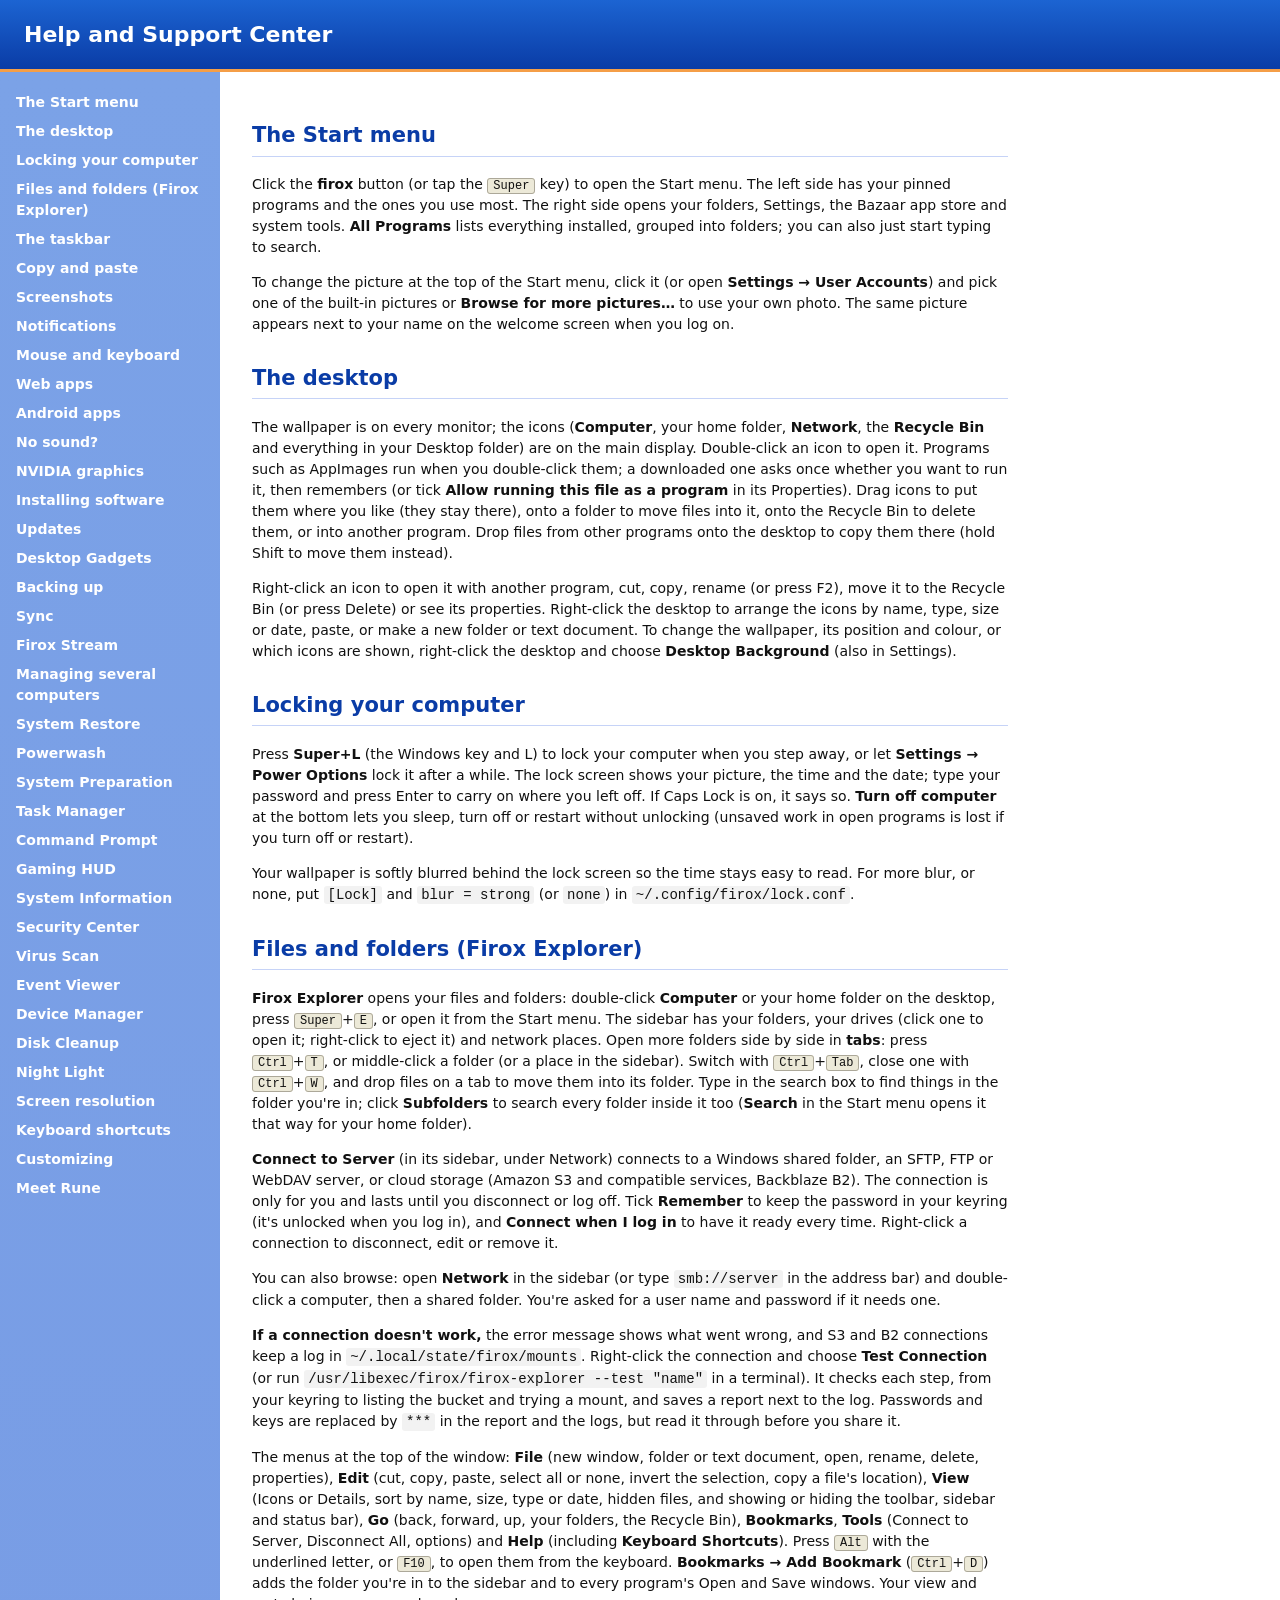
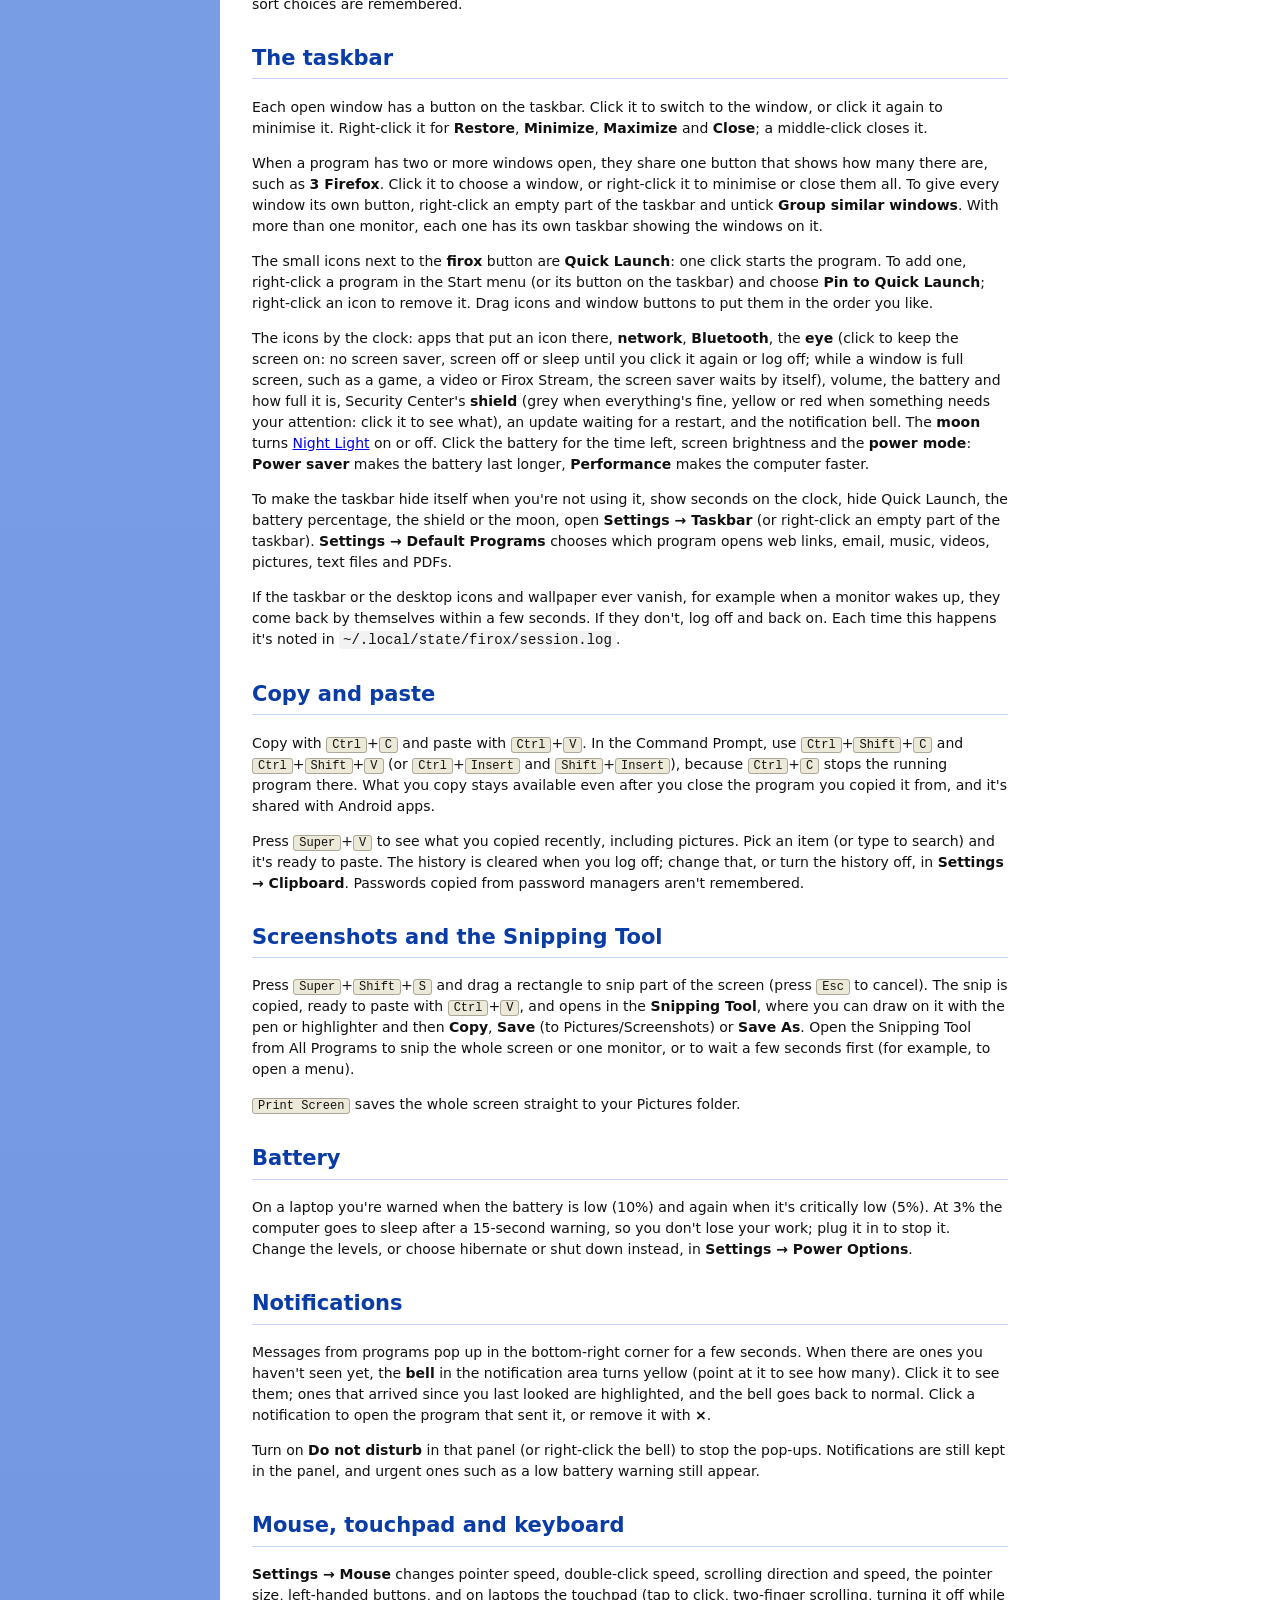
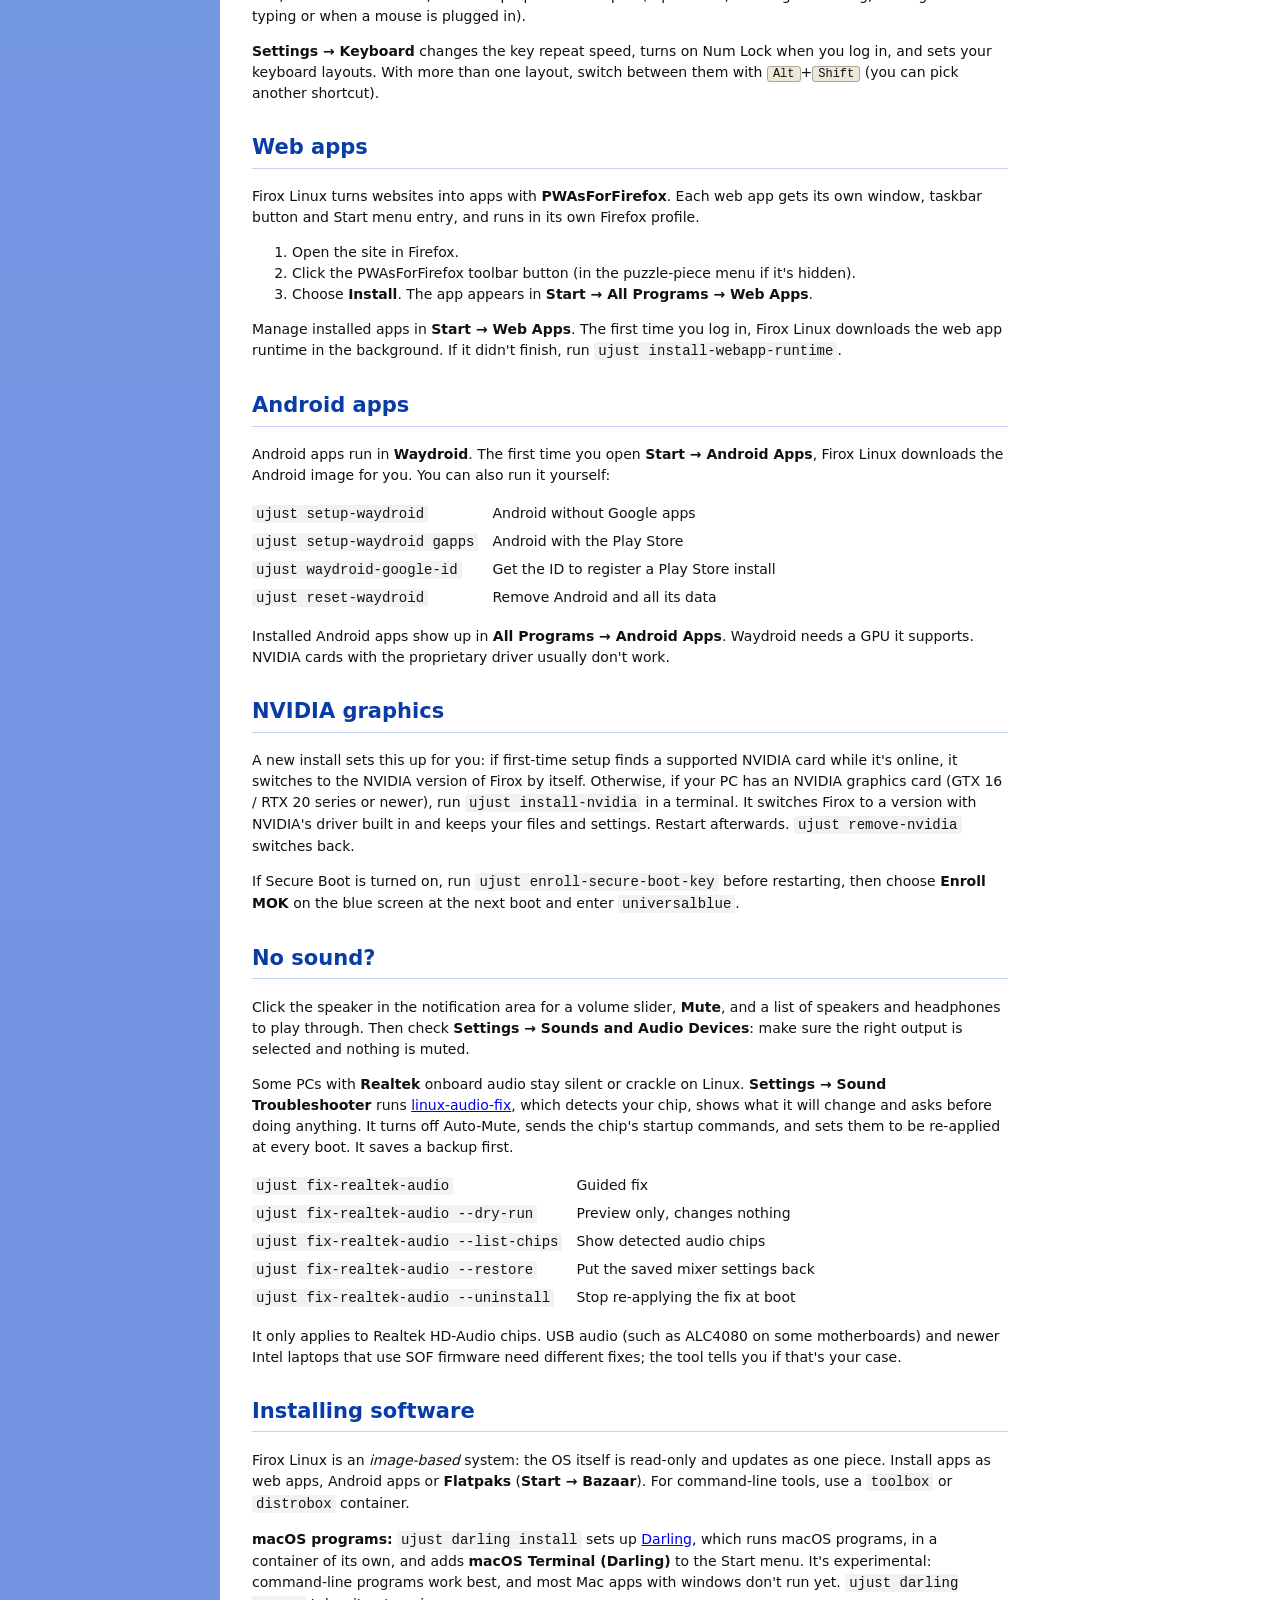
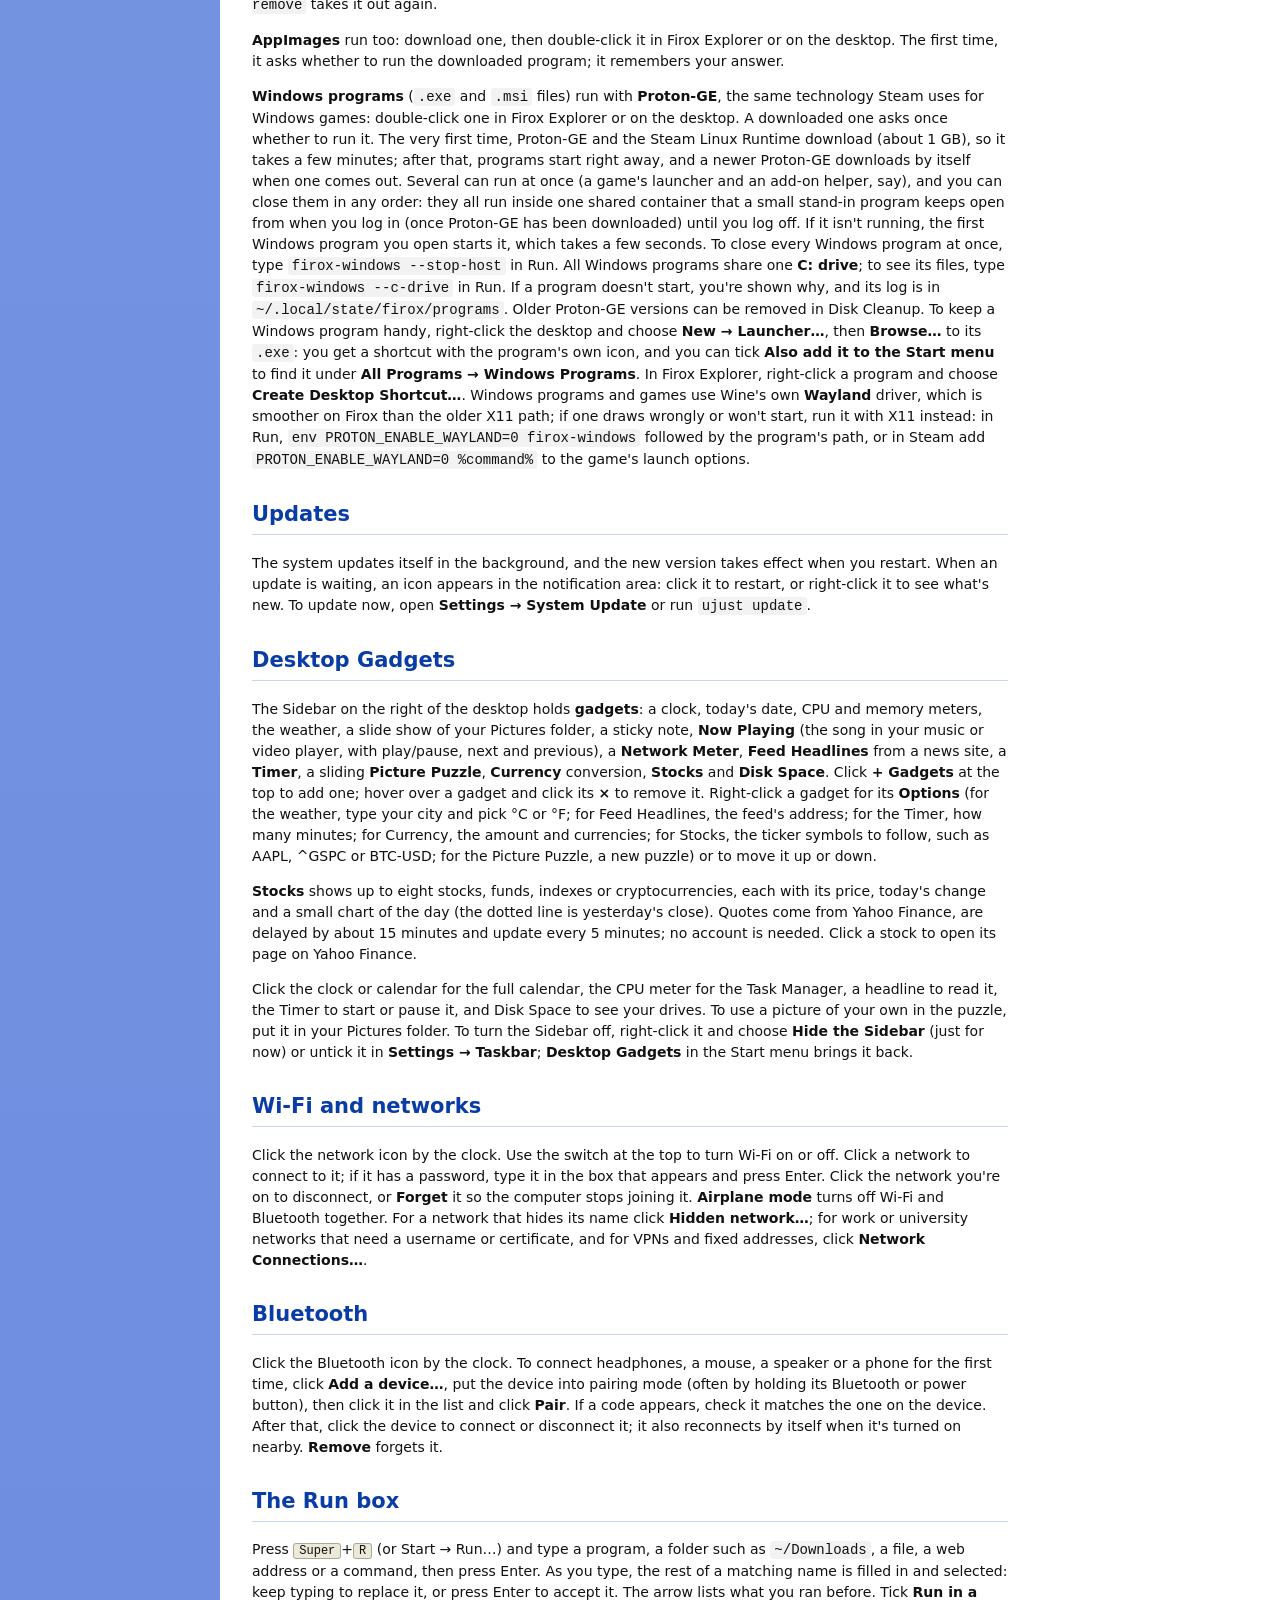
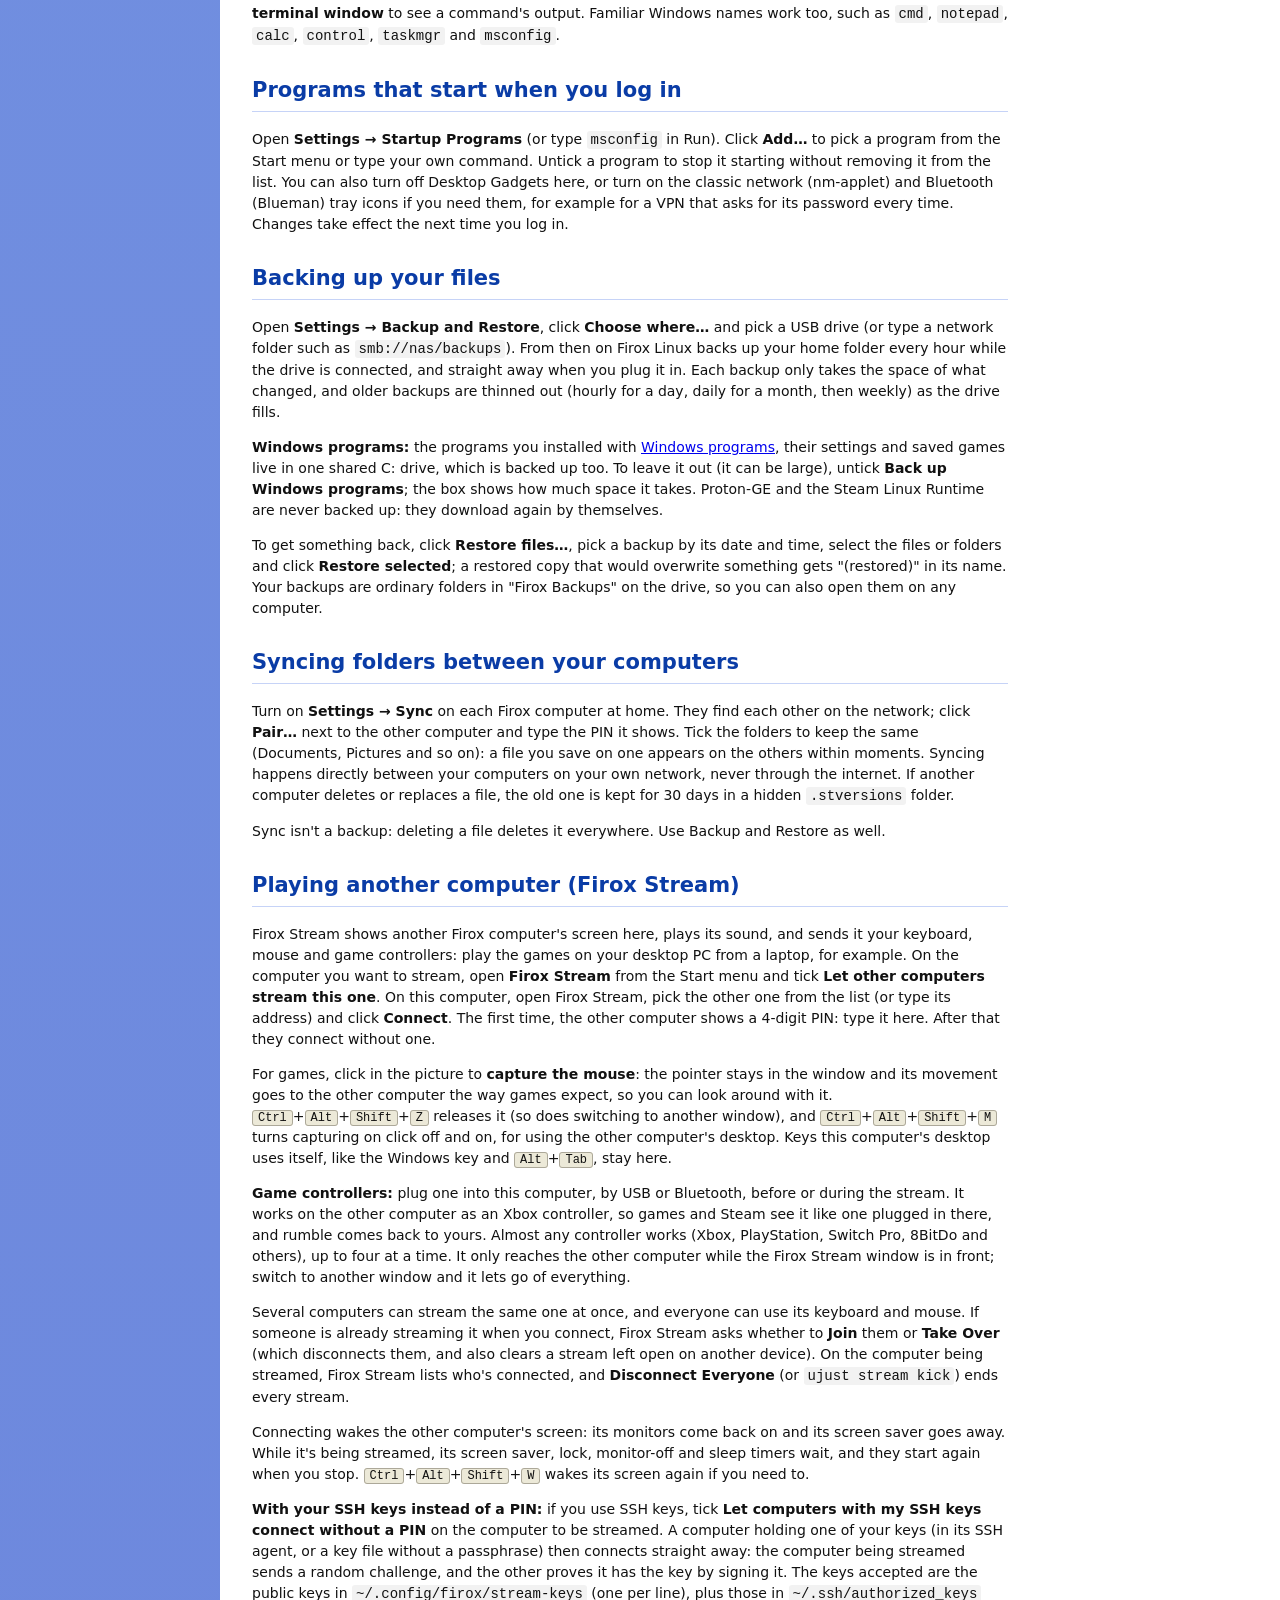
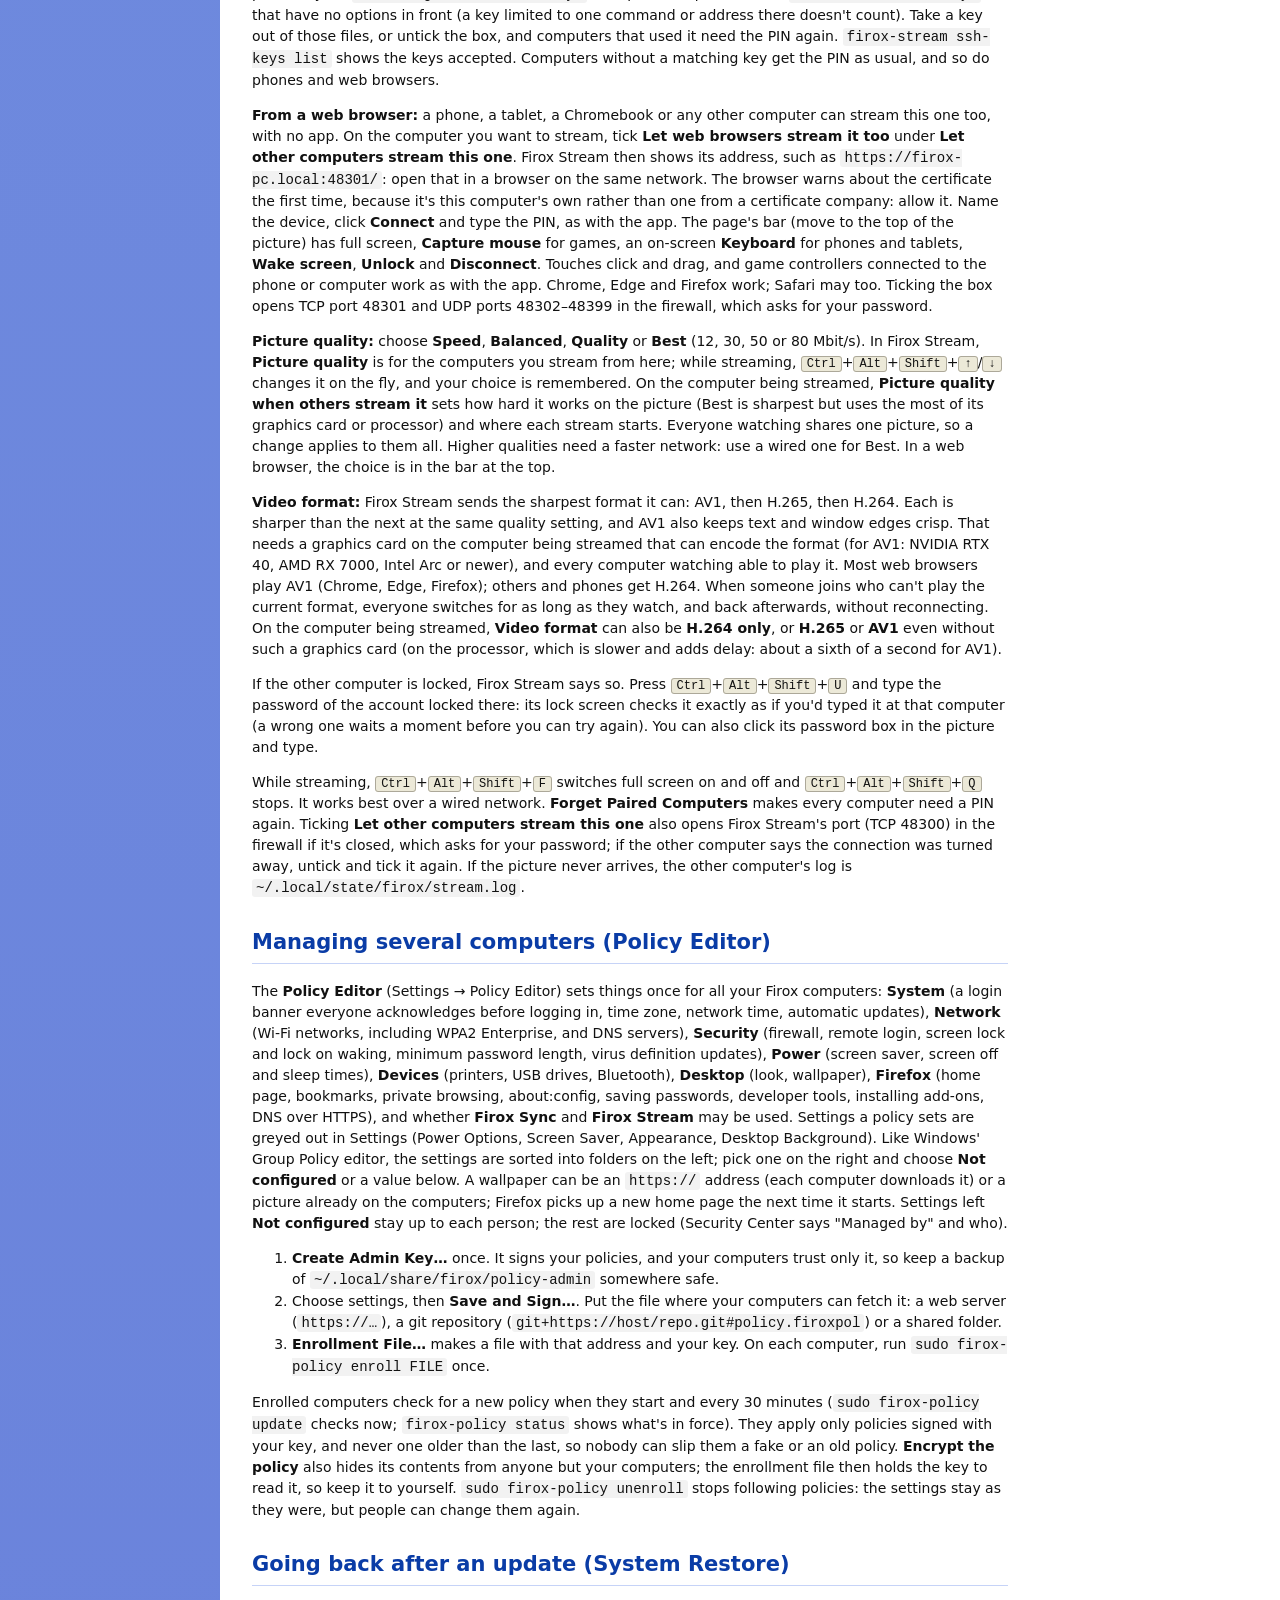
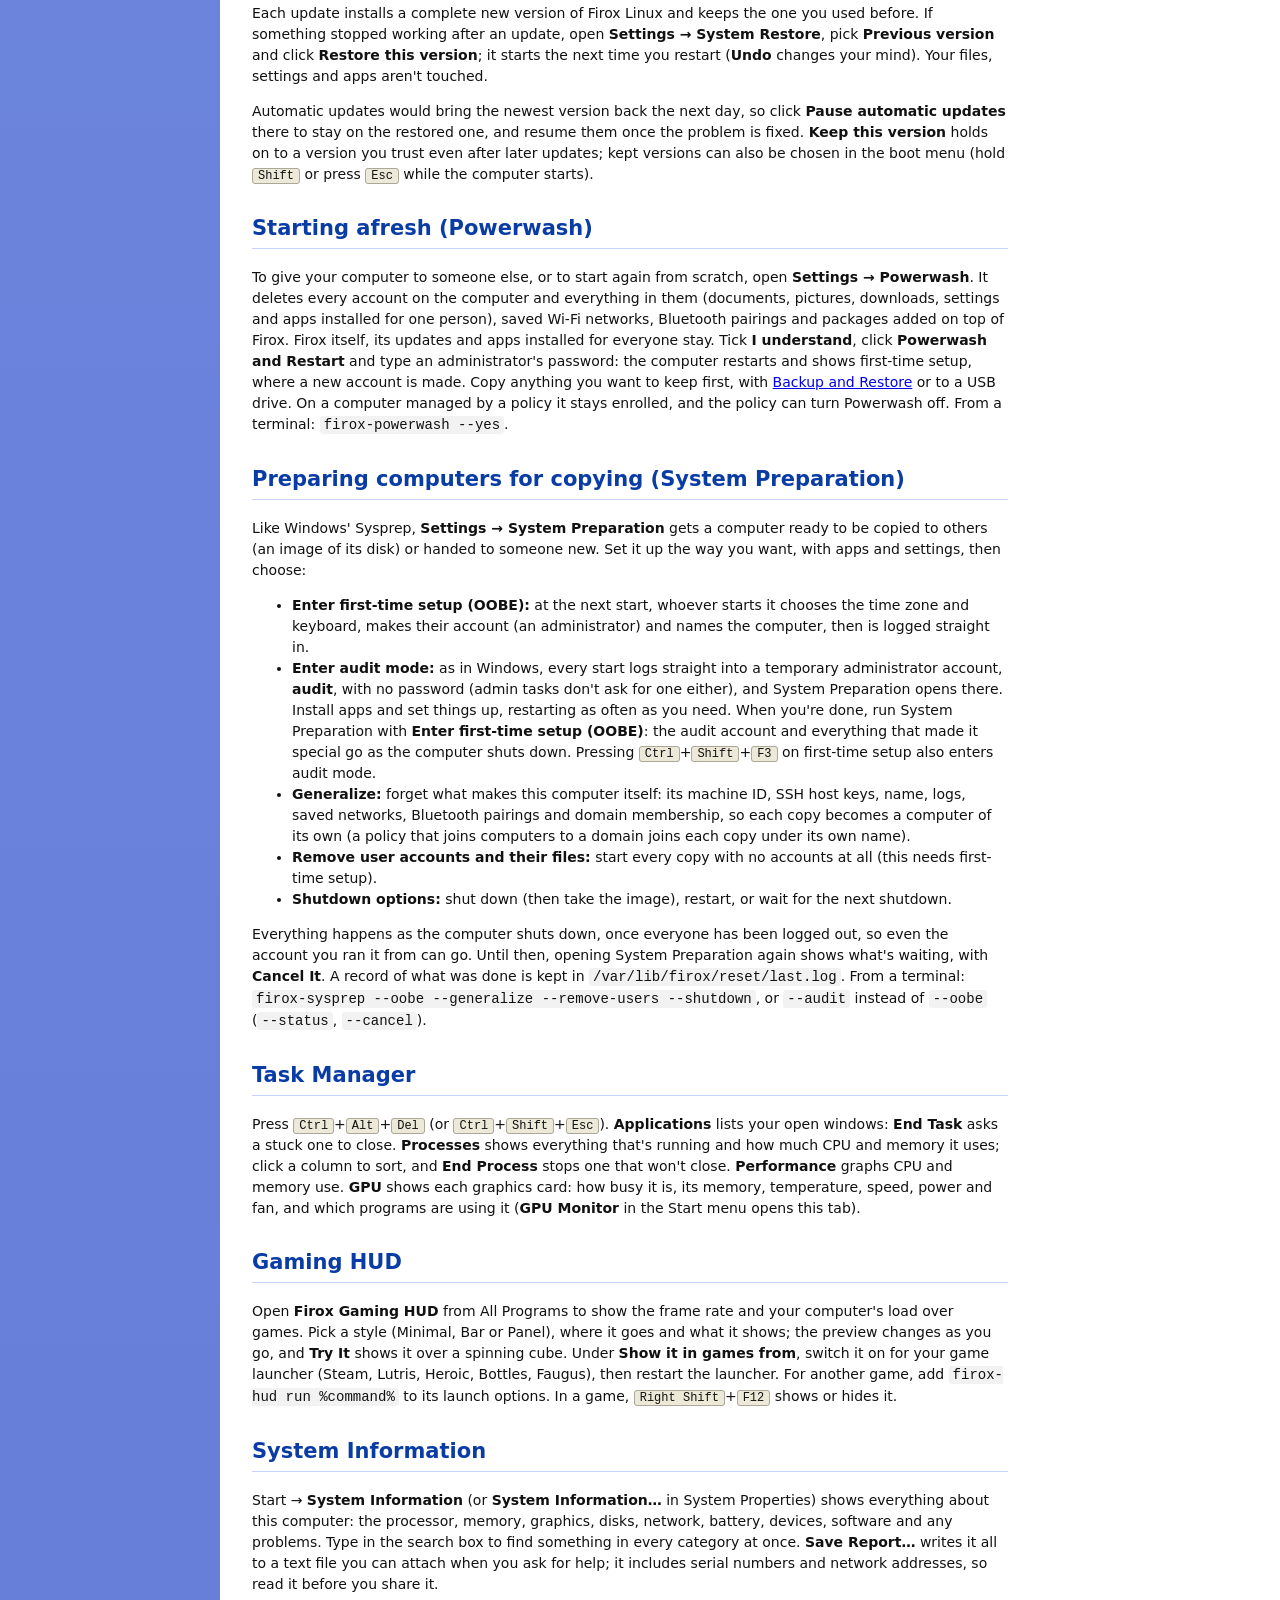
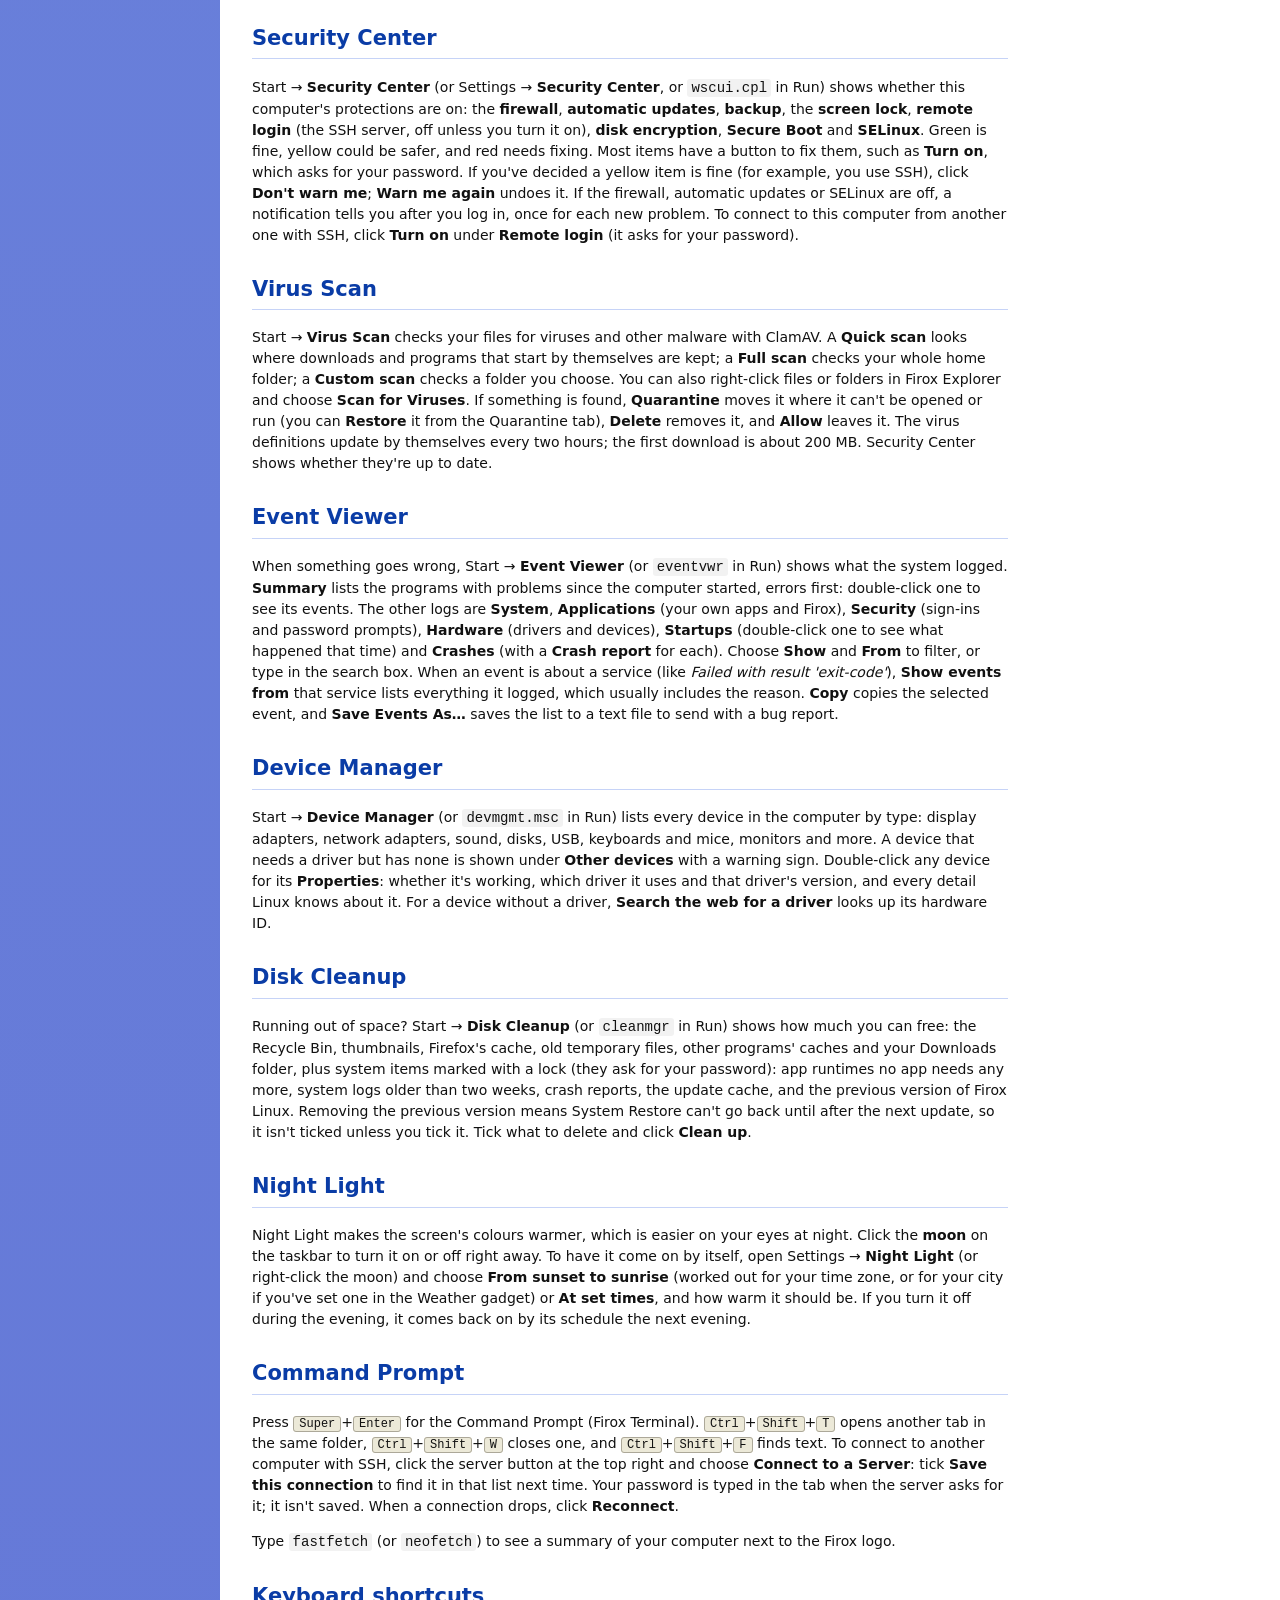
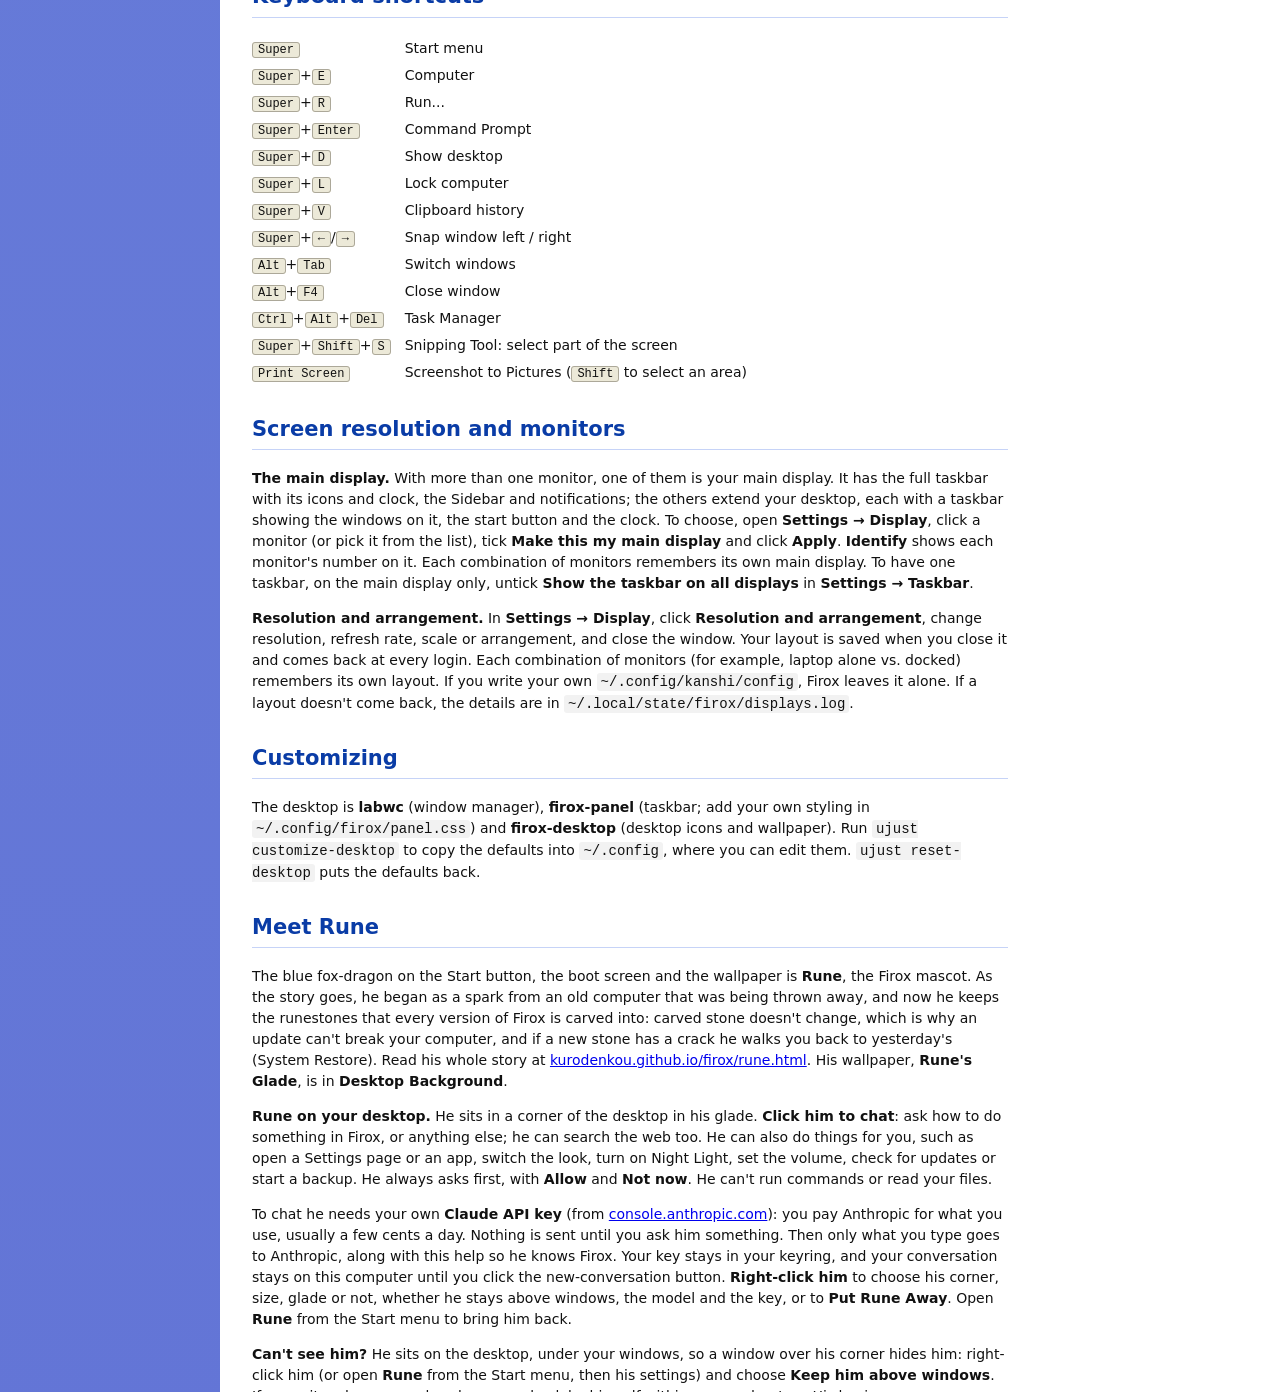
==== commit c2047b69: "Rune: come back when his window is closed, follow the main display Rune vanished for good when the c" ====
--- a/system_files/usr/share/firox/help/index.html
+++ b/system_files/usr/share/firox/help/index.html
@@ -289,6 +289,7 @@
 
 <p><b>Rune on your desktop.</b> He sits in a corner of the desktop in his glade. <b>Click him to chat</b>: ask how to do something in Firox, or anything else; he can search the web too. He can also do things for you, such as open a Settings page or an app, switch the look, turn on Night Light, set the volume, check for updates or start a backup. He always asks first, with <b>Allow</b> and <b>Not now</b>. He can't run commands or read your files.</p>
 <p>To chat he needs your own <b>Claude API key</b> (from <a href="https://console.anthropic.com/settings/keys">console.anthropic.com</a>): you pay Anthropic for what you use, usually a few cents a day. Nothing is sent until you ask him something. Then only what you type goes to Anthropic, along with this help so he knows Firox. Your key stays in your keyring, and your conversation stays on this computer until you click the new-conversation button. <b>Right-click him</b> to choose his corner, size, glade or not, whether he stays above windows, the model and the key, or to <b>Put Rune Away</b>. Open <b>Rune</b> from the Start menu to bring him back.</p>
+<p><b>Can't see him?</b> He sits on the desktop, under your windows, so a window over his corner hides him: right-click him (or open <b>Rune</b> from the Start menu, then his settings) and choose <b>Keep him above windows</b>. If a monitor sleeps or wakes, he comes back by himself within a second or two. His log is <code>~/.local/state/firox/rune.log</code>.</p>
 
 </article>
 </main>
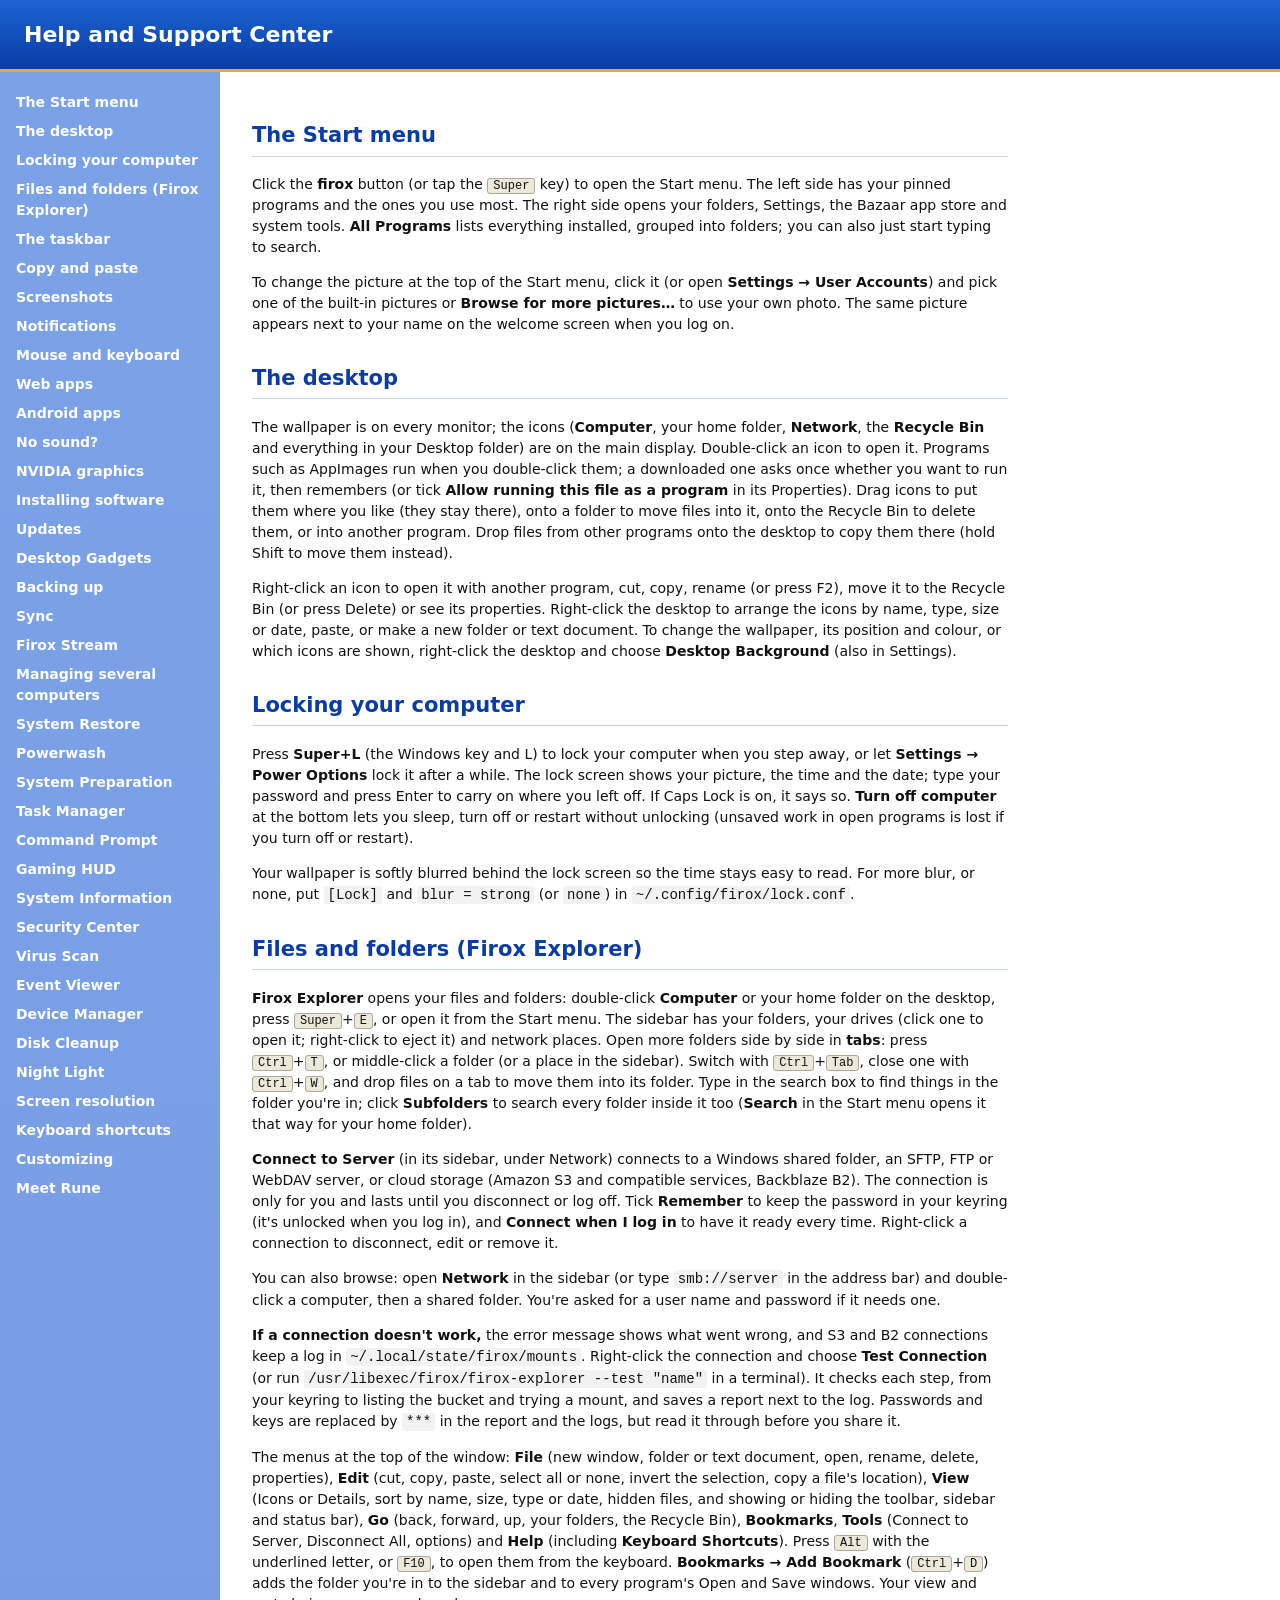
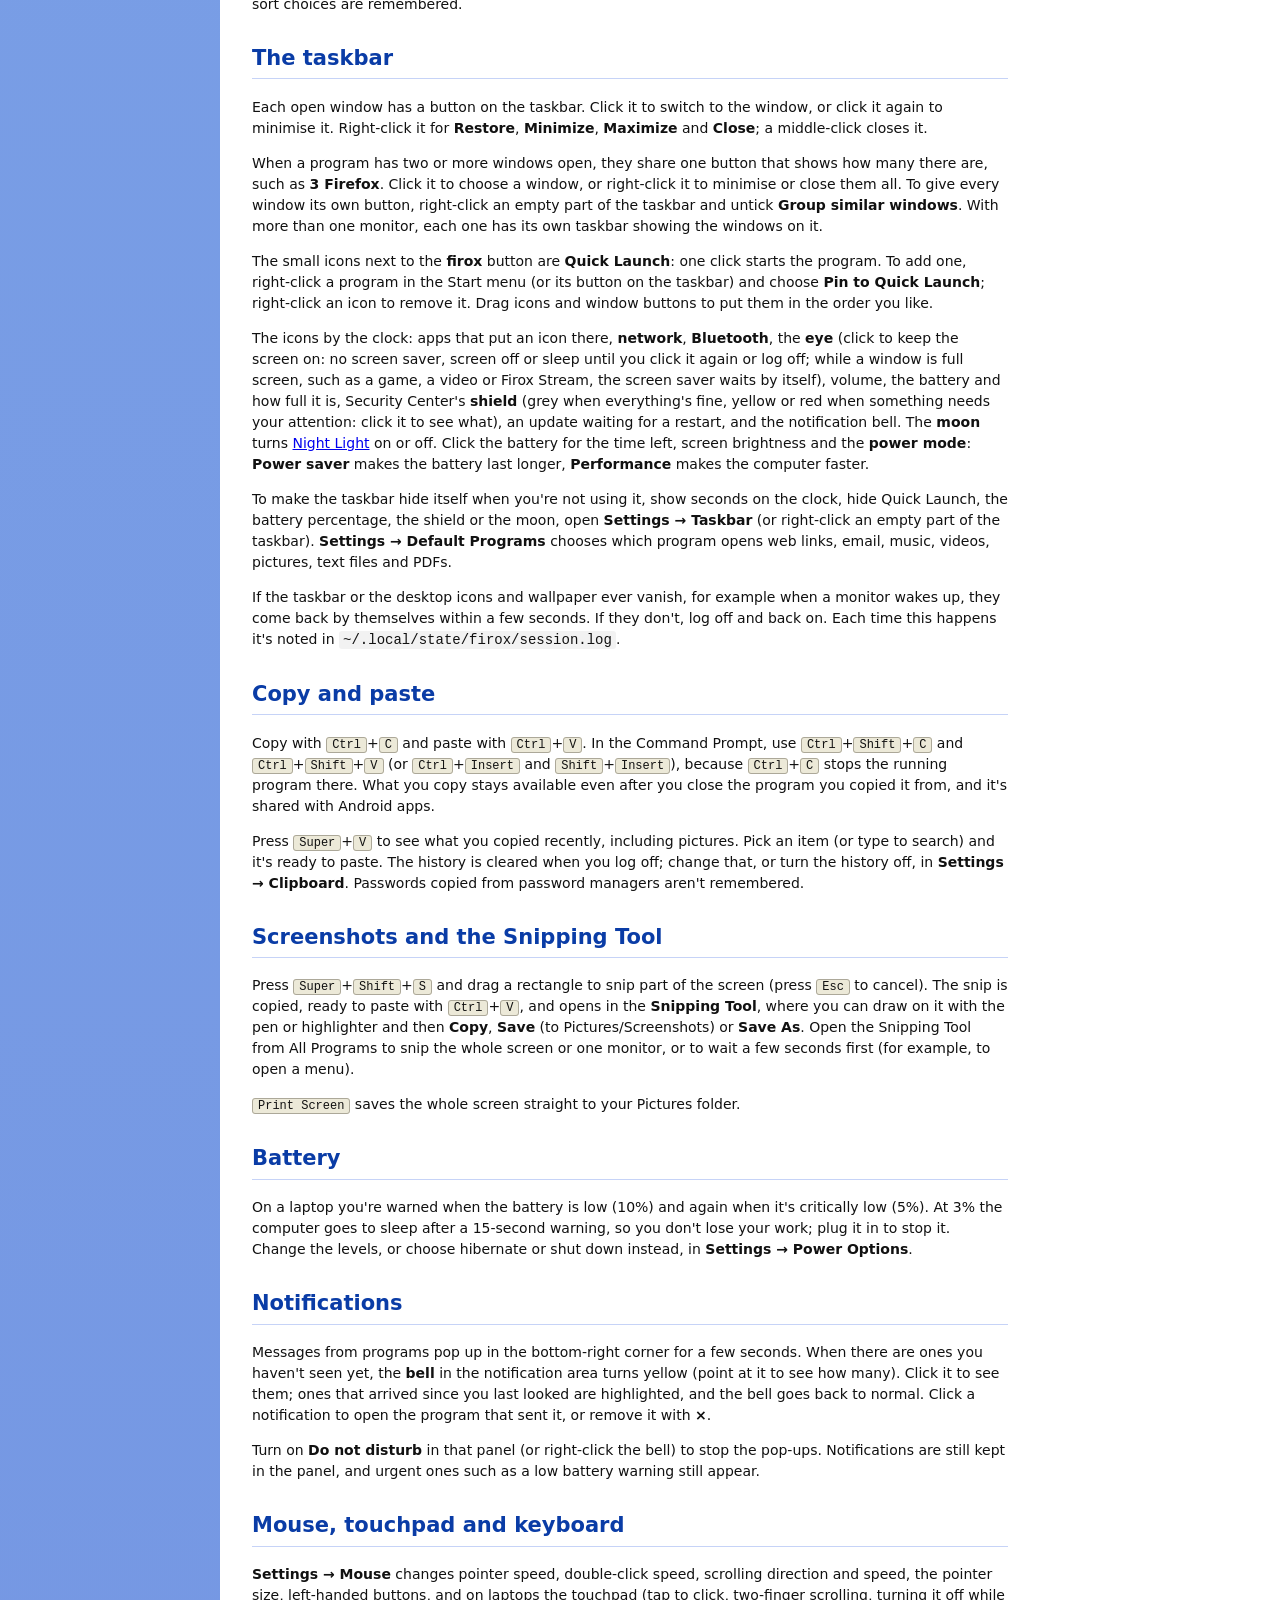
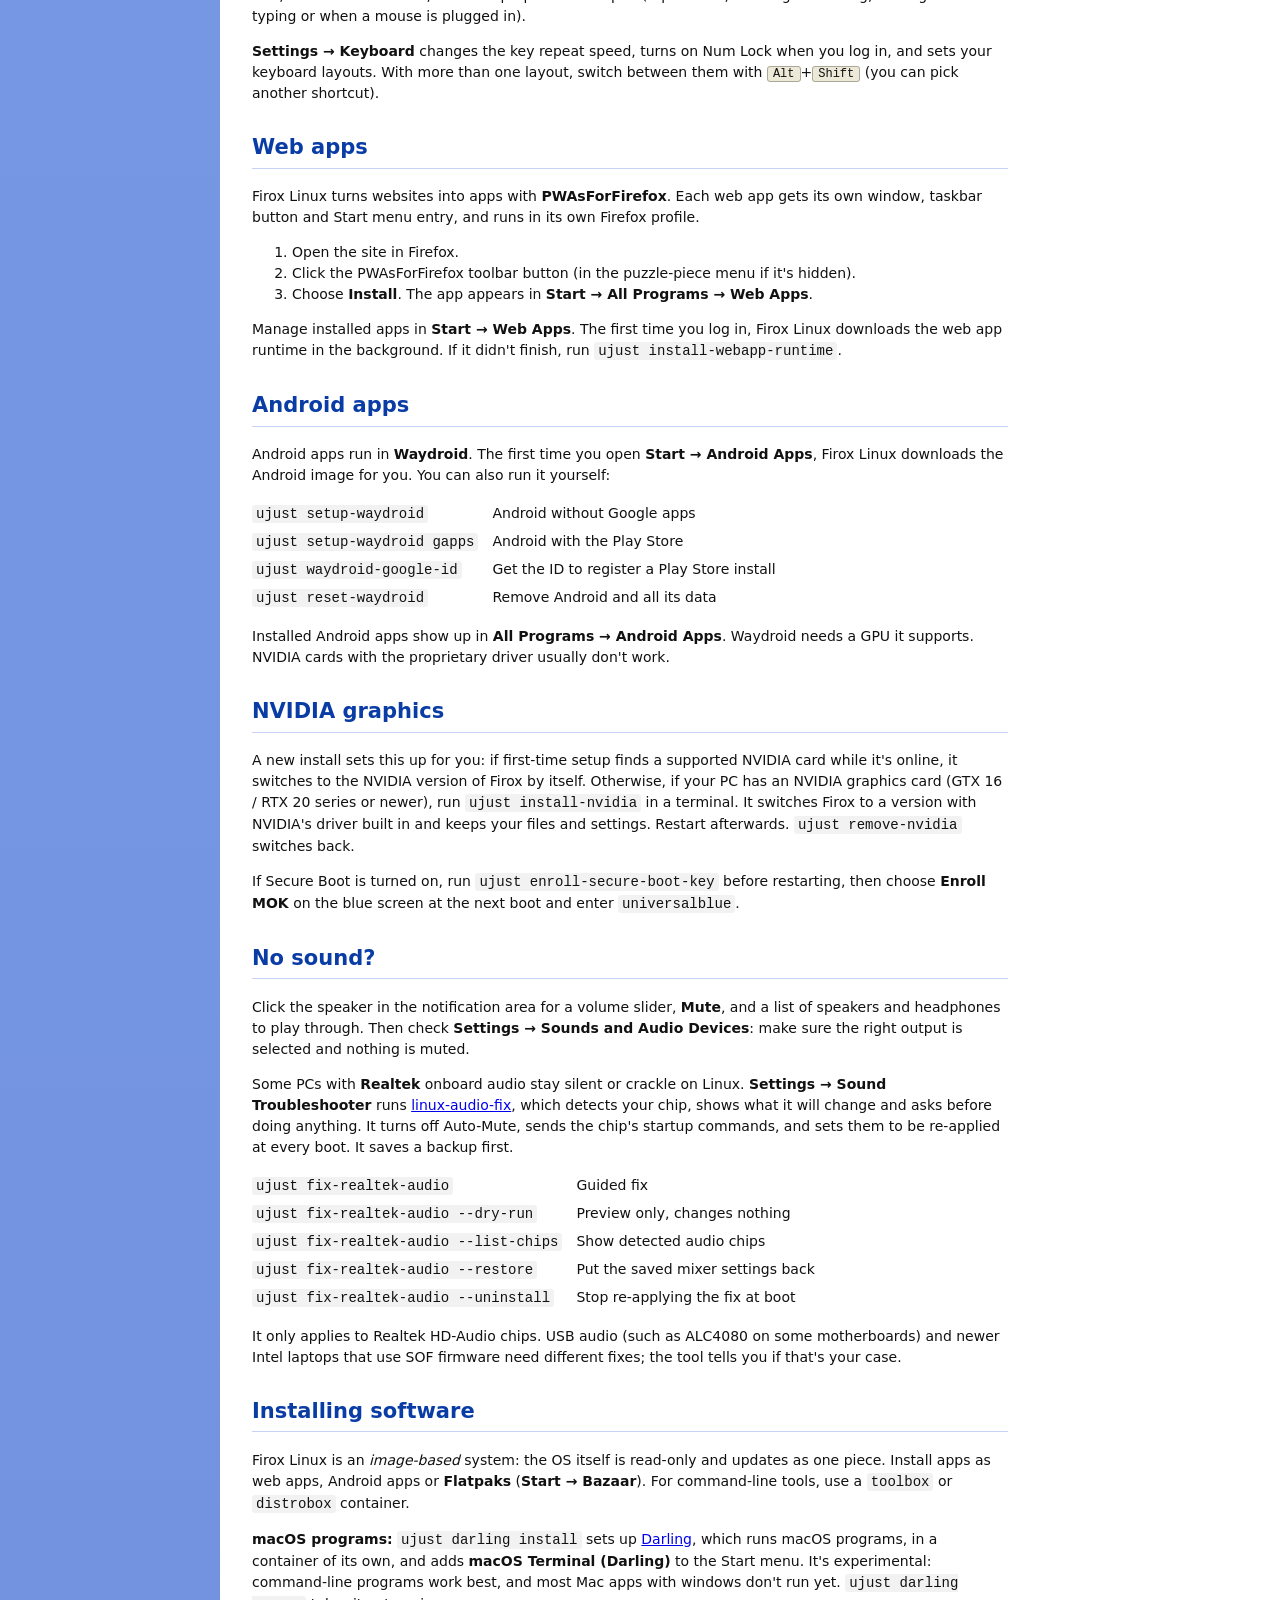
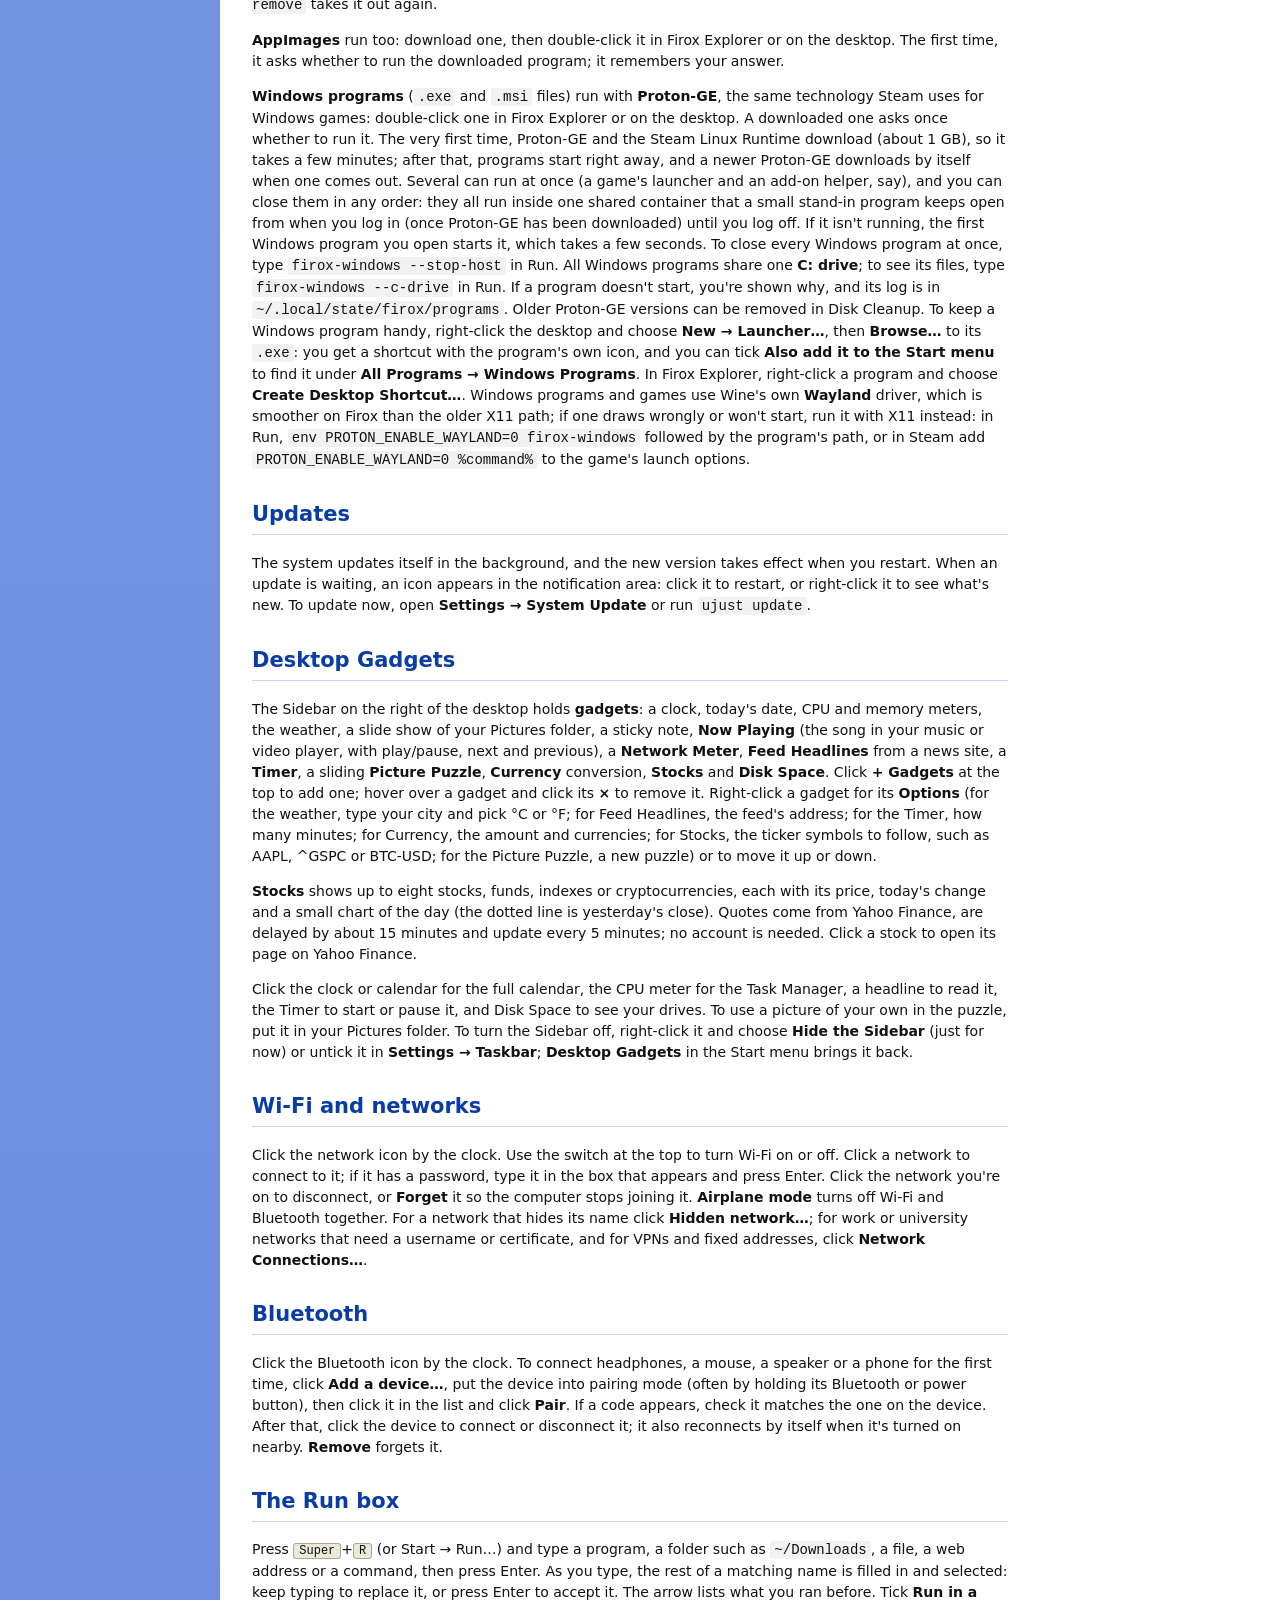
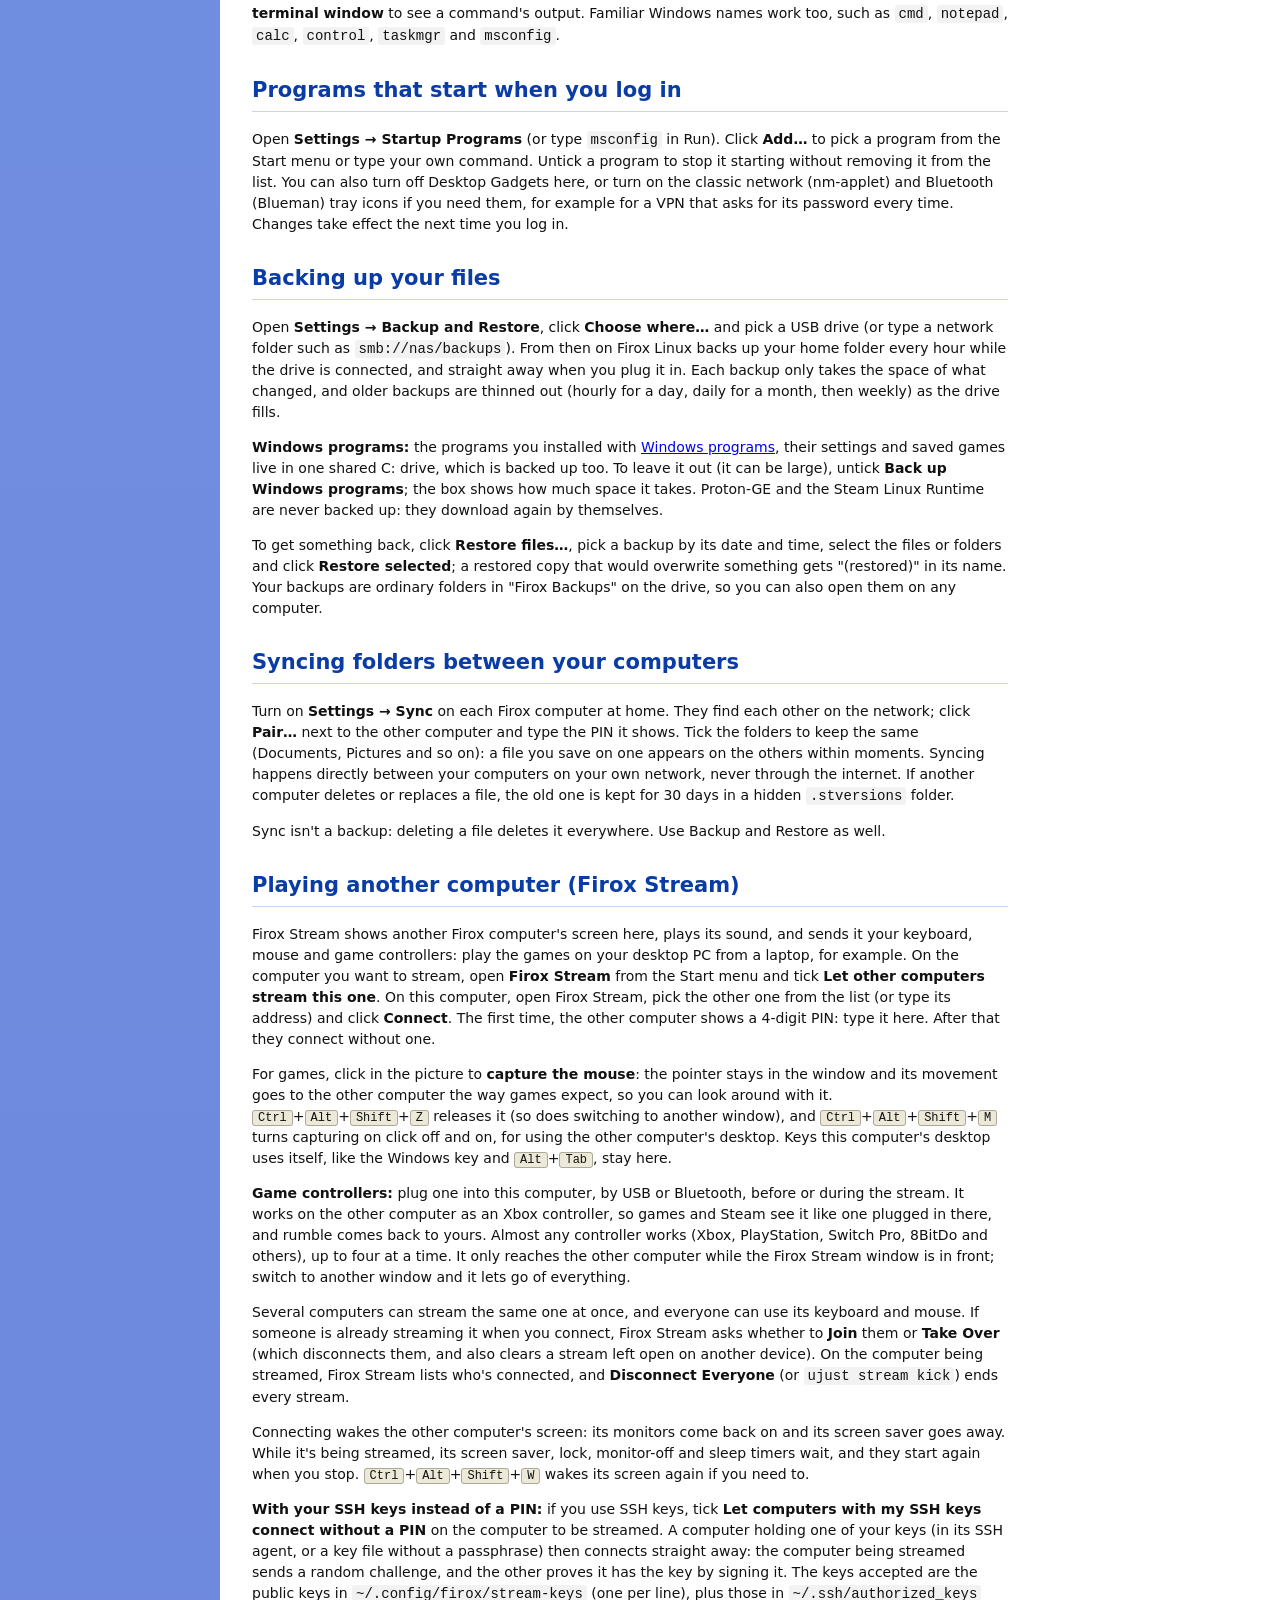
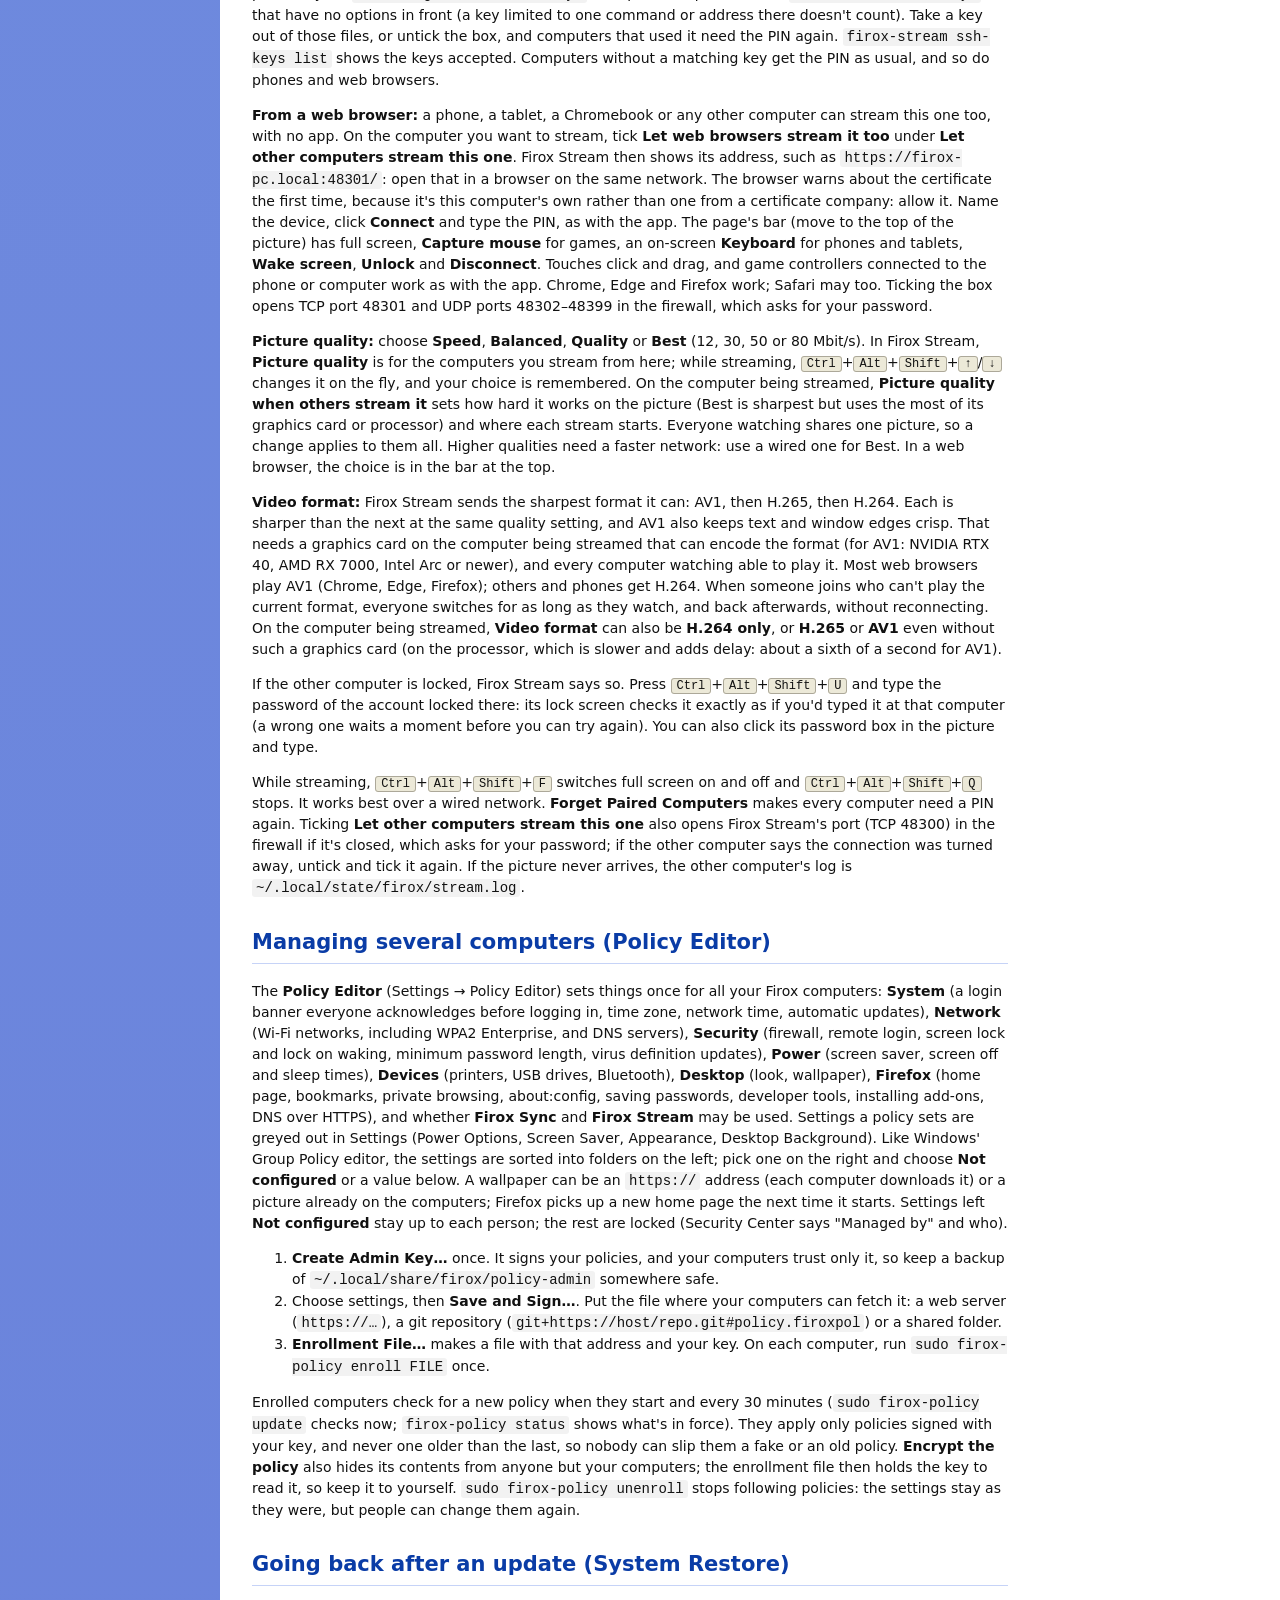
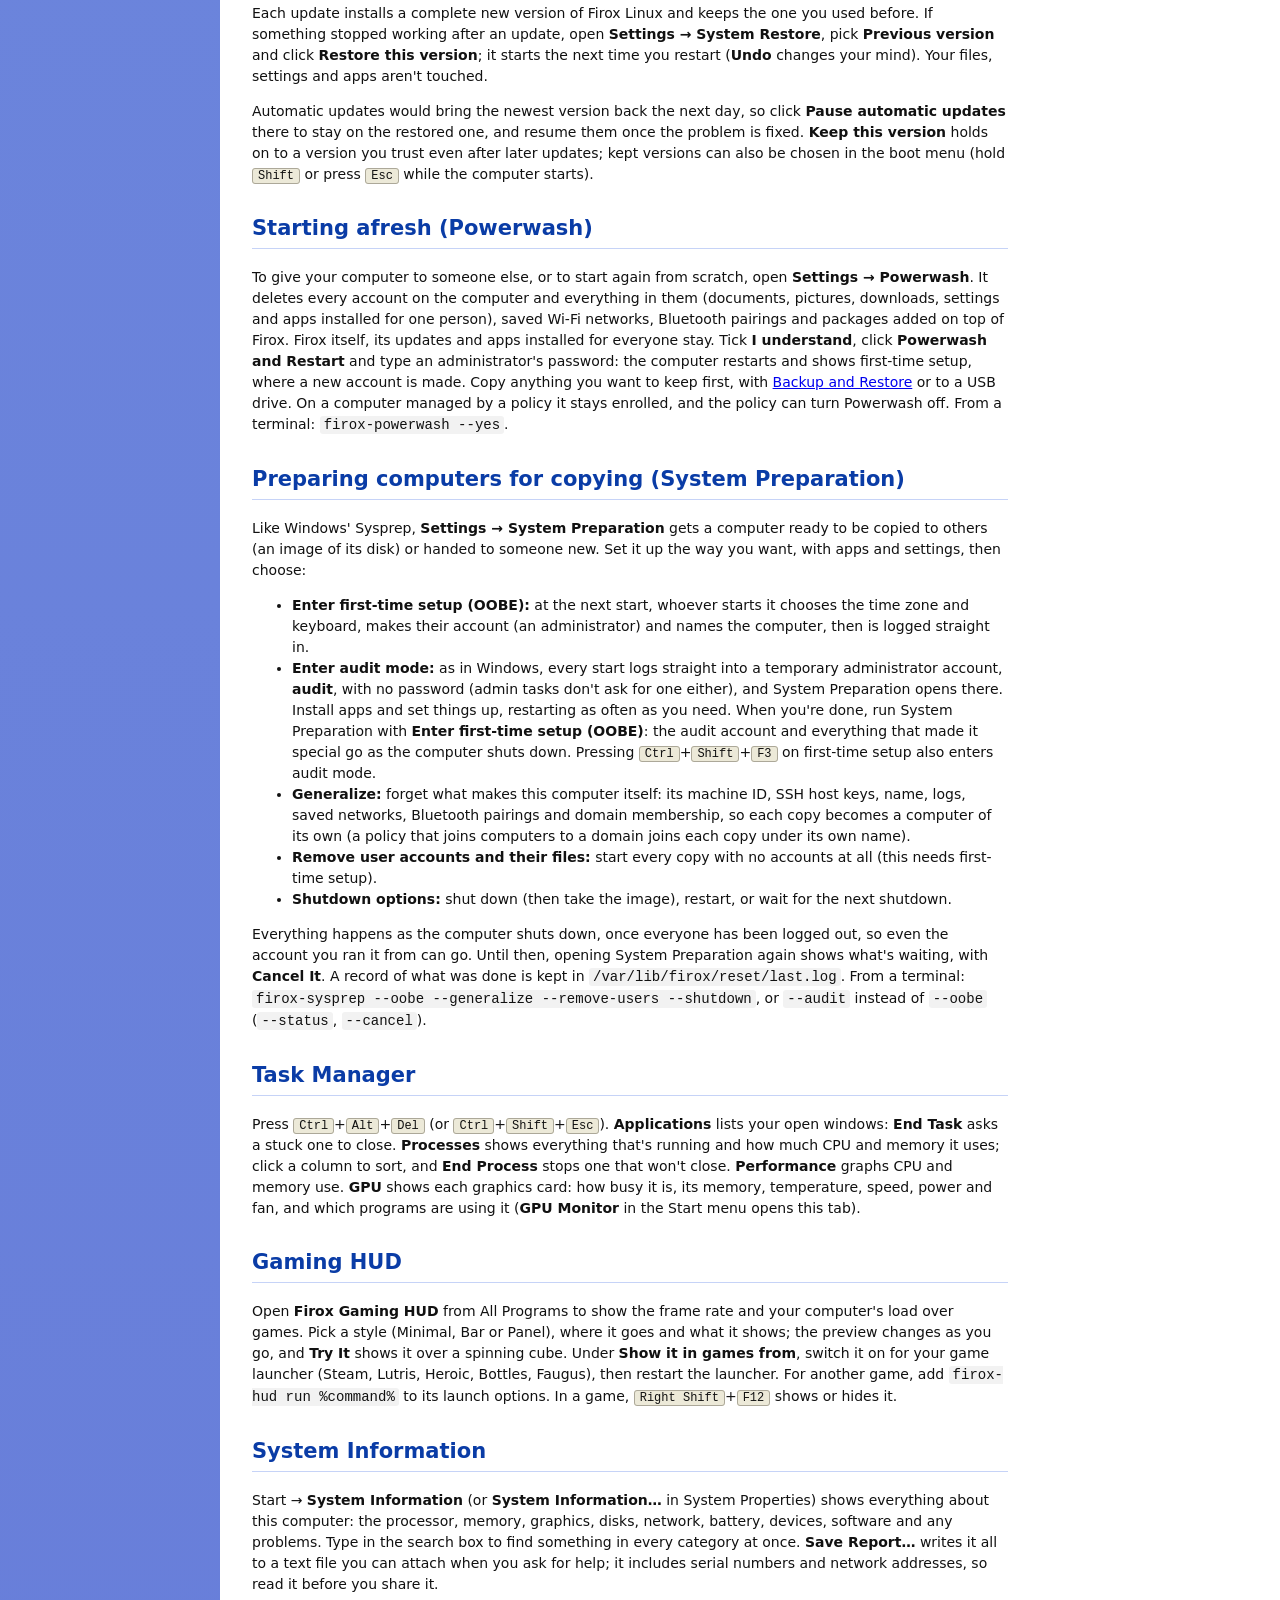
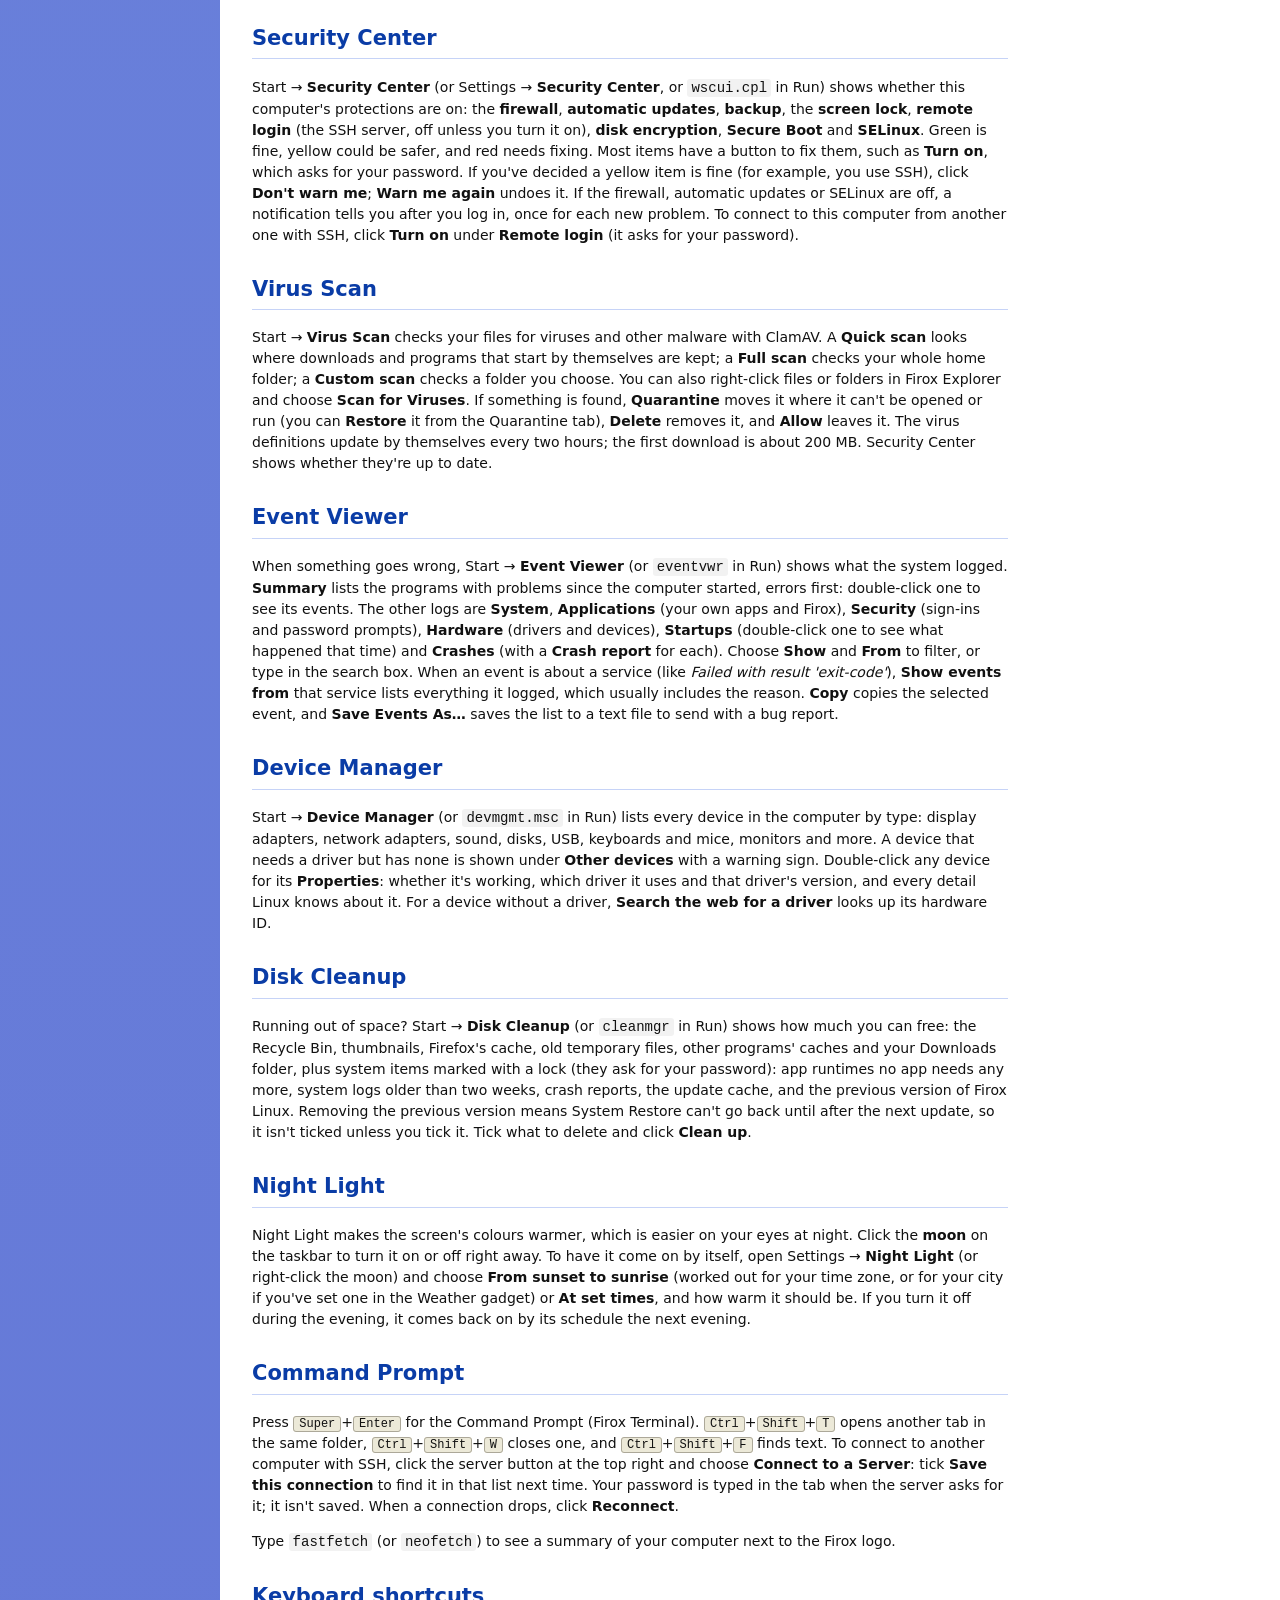
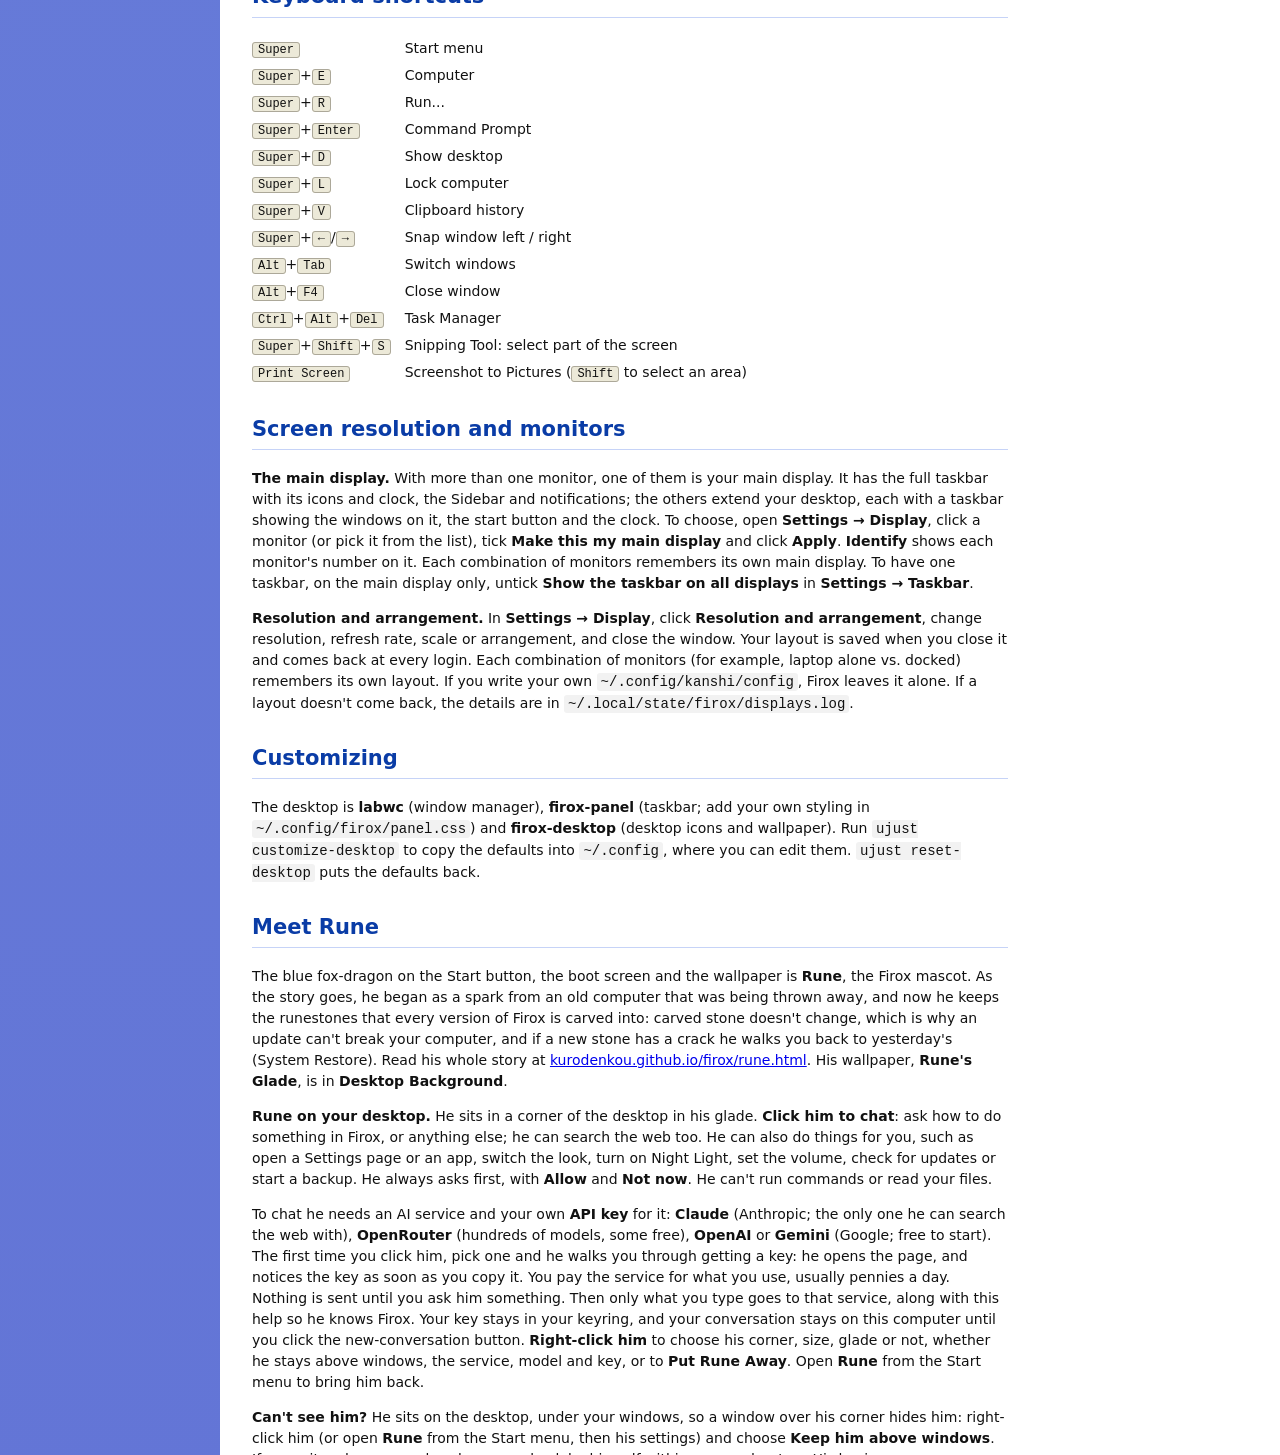
==== commit 4f54d4ec: "Rune: talk through Claude, OpenRouter, OpenAI or Gemini, and help get the key Rune used to need a Cl" ====
--- a/system_files/usr/share/firox/help/index.html
+++ b/system_files/usr/share/firox/help/index.html
@@ -288,7 +288,7 @@
 <p>The blue fox-dragon on the Start button, the boot screen and the wallpaper is <b>Rune</b>, the Firox mascot. As the story goes, he began as a spark from an old computer that was being thrown away, and now he keeps the runestones that every version of Firox is carved into: carved stone doesn't change, which is why an update can't break your computer, and if a new stone has a crack he walks you back to yesterday's (System Restore). Read his whole story at <a href="https://kurodenkou.github.io/firox/rune.html">kurodenkou.github.io/firox/rune.html</a>. His wallpaper, <b>Rune's Glade</b>, is in <b>Desktop Background</b>.</p>
 
 <p><b>Rune on your desktop.</b> He sits in a corner of the desktop in his glade. <b>Click him to chat</b>: ask how to do something in Firox, or anything else; he can search the web too. He can also do things for you, such as open a Settings page or an app, switch the look, turn on Night Light, set the volume, check for updates or start a backup. He always asks first, with <b>Allow</b> and <b>Not now</b>. He can't run commands or read your files.</p>
-<p>To chat he needs your own <b>Claude API key</b> (from <a href="https://console.anthropic.com/settings/keys">console.anthropic.com</a>): you pay Anthropic for what you use, usually a few cents a day. Nothing is sent until you ask him something. Then only what you type goes to Anthropic, along with this help so he knows Firox. Your key stays in your keyring, and your conversation stays on this computer until you click the new-conversation button. <b>Right-click him</b> to choose his corner, size, glade or not, whether he stays above windows, the model and the key, or to <b>Put Rune Away</b>. Open <b>Rune</b> from the Start menu to bring him back.</p>
+<p>To chat he needs an AI service and your own <b>API key</b> for it: <b>Claude</b> (Anthropic; the only one he can search the web with), <b>OpenRouter</b> (hundreds of models, some free), <b>OpenAI</b> or <b>Gemini</b> (Google; free to start). The first time you click him, pick one and he walks you through getting a key: he opens the page, and notices the key as soon as you copy it. You pay the service for what you use, usually pennies a day. Nothing is sent until you ask him something. Then only what you type goes to that service, along with this help so he knows Firox. Your key stays in your keyring, and your conversation stays on this computer until you click the new-conversation button. <b>Right-click him</b> to choose his corner, size, glade or not, whether he stays above windows, the service, model and key, or to <b>Put Rune Away</b>. Open <b>Rune</b> from the Start menu to bring him back.</p>
 <p><b>Can't see him?</b> He sits on the desktop, under your windows, so a window over his corner hides him: right-click him (or open <b>Rune</b> from the Start menu, then his settings) and choose <b>Keep him above windows</b>. If a monitor sleeps or wakes, he comes back by himself within a second or two. His log is <code>~/.local/state/firox/rune.log</code>.</p>
 
 </article>
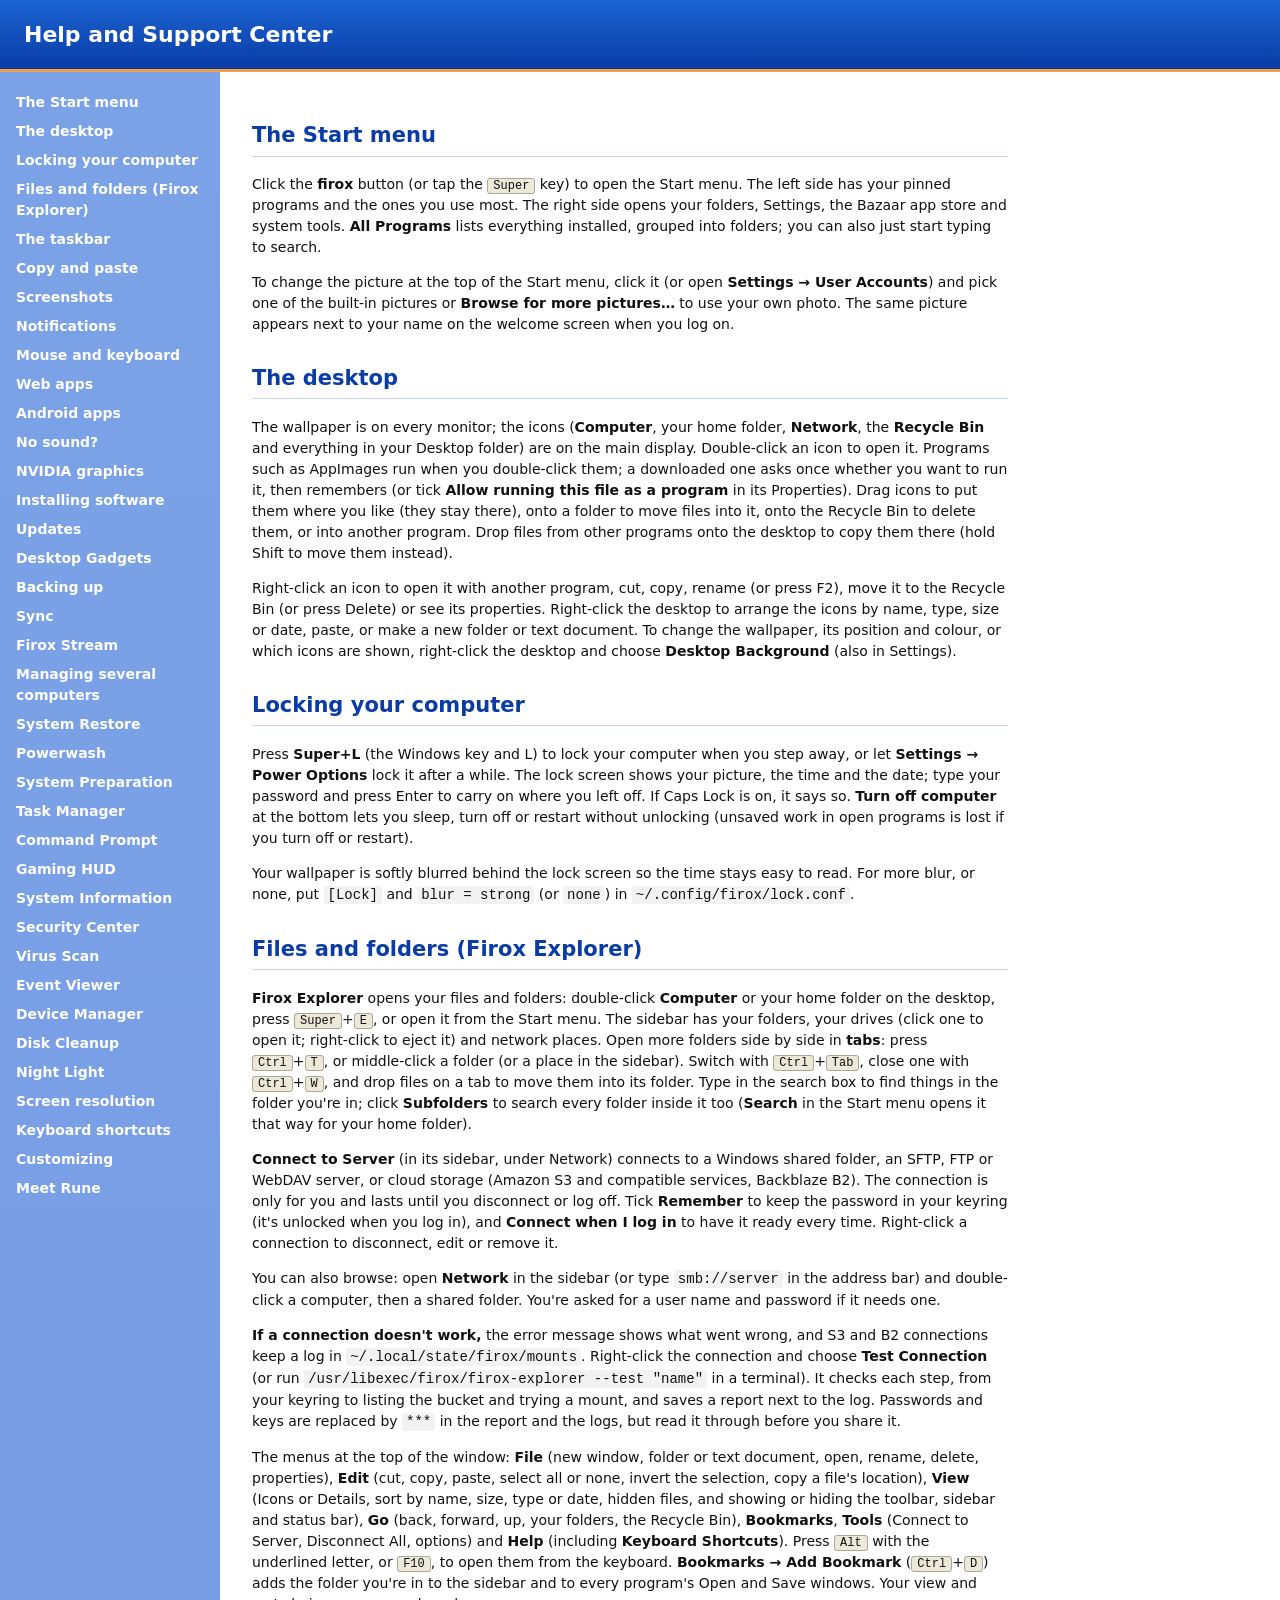
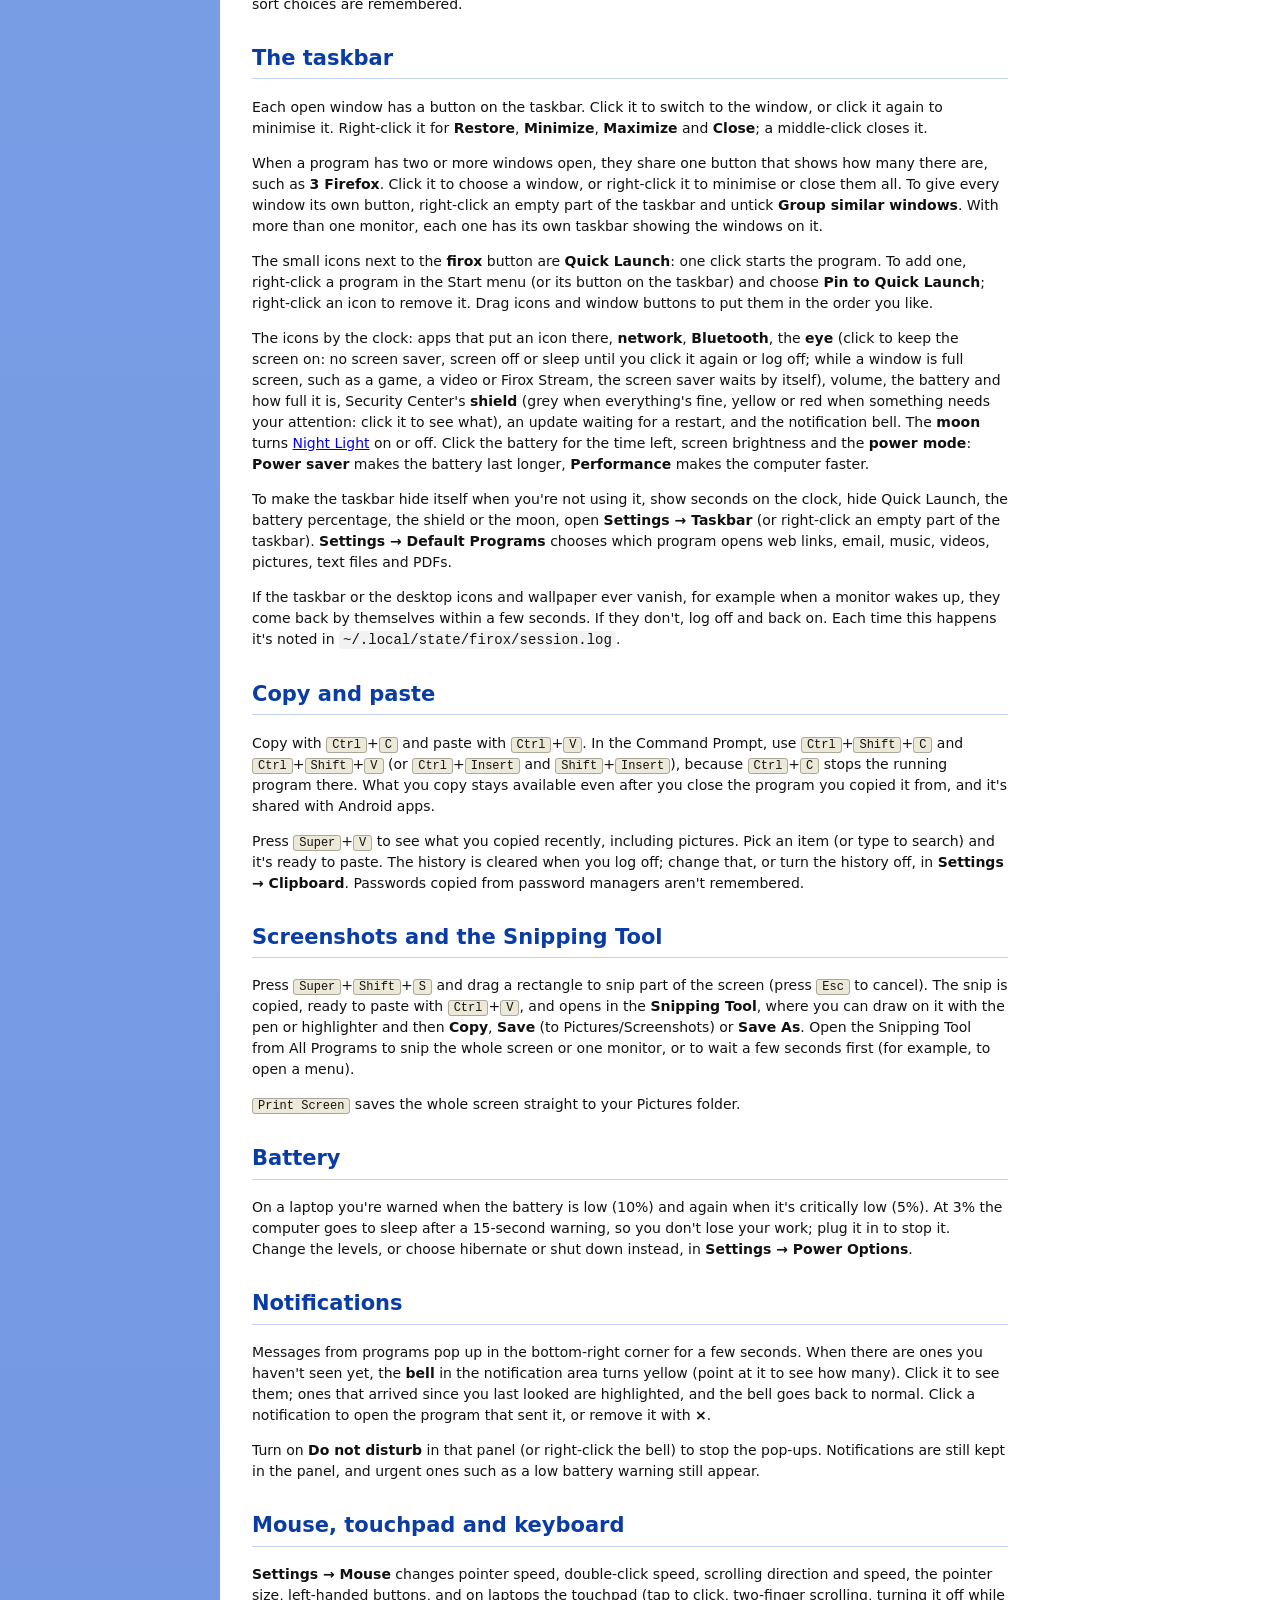
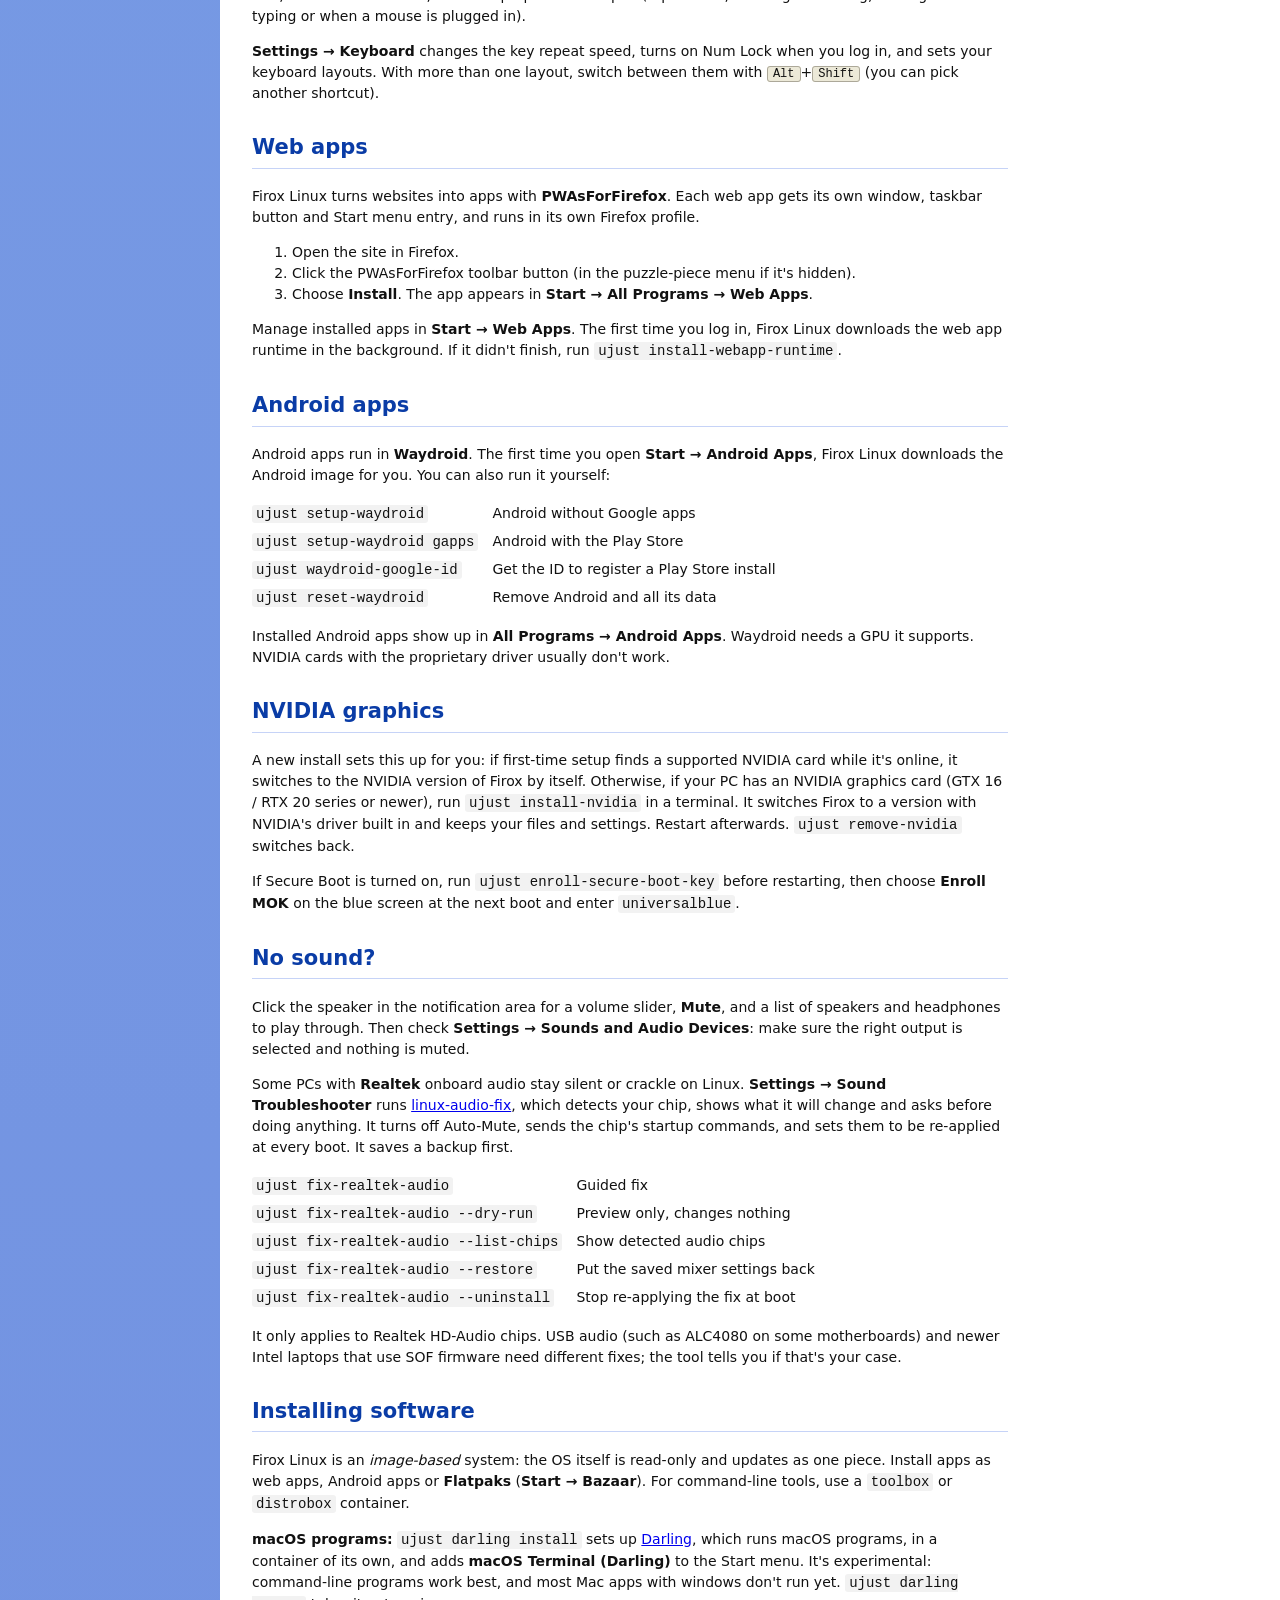
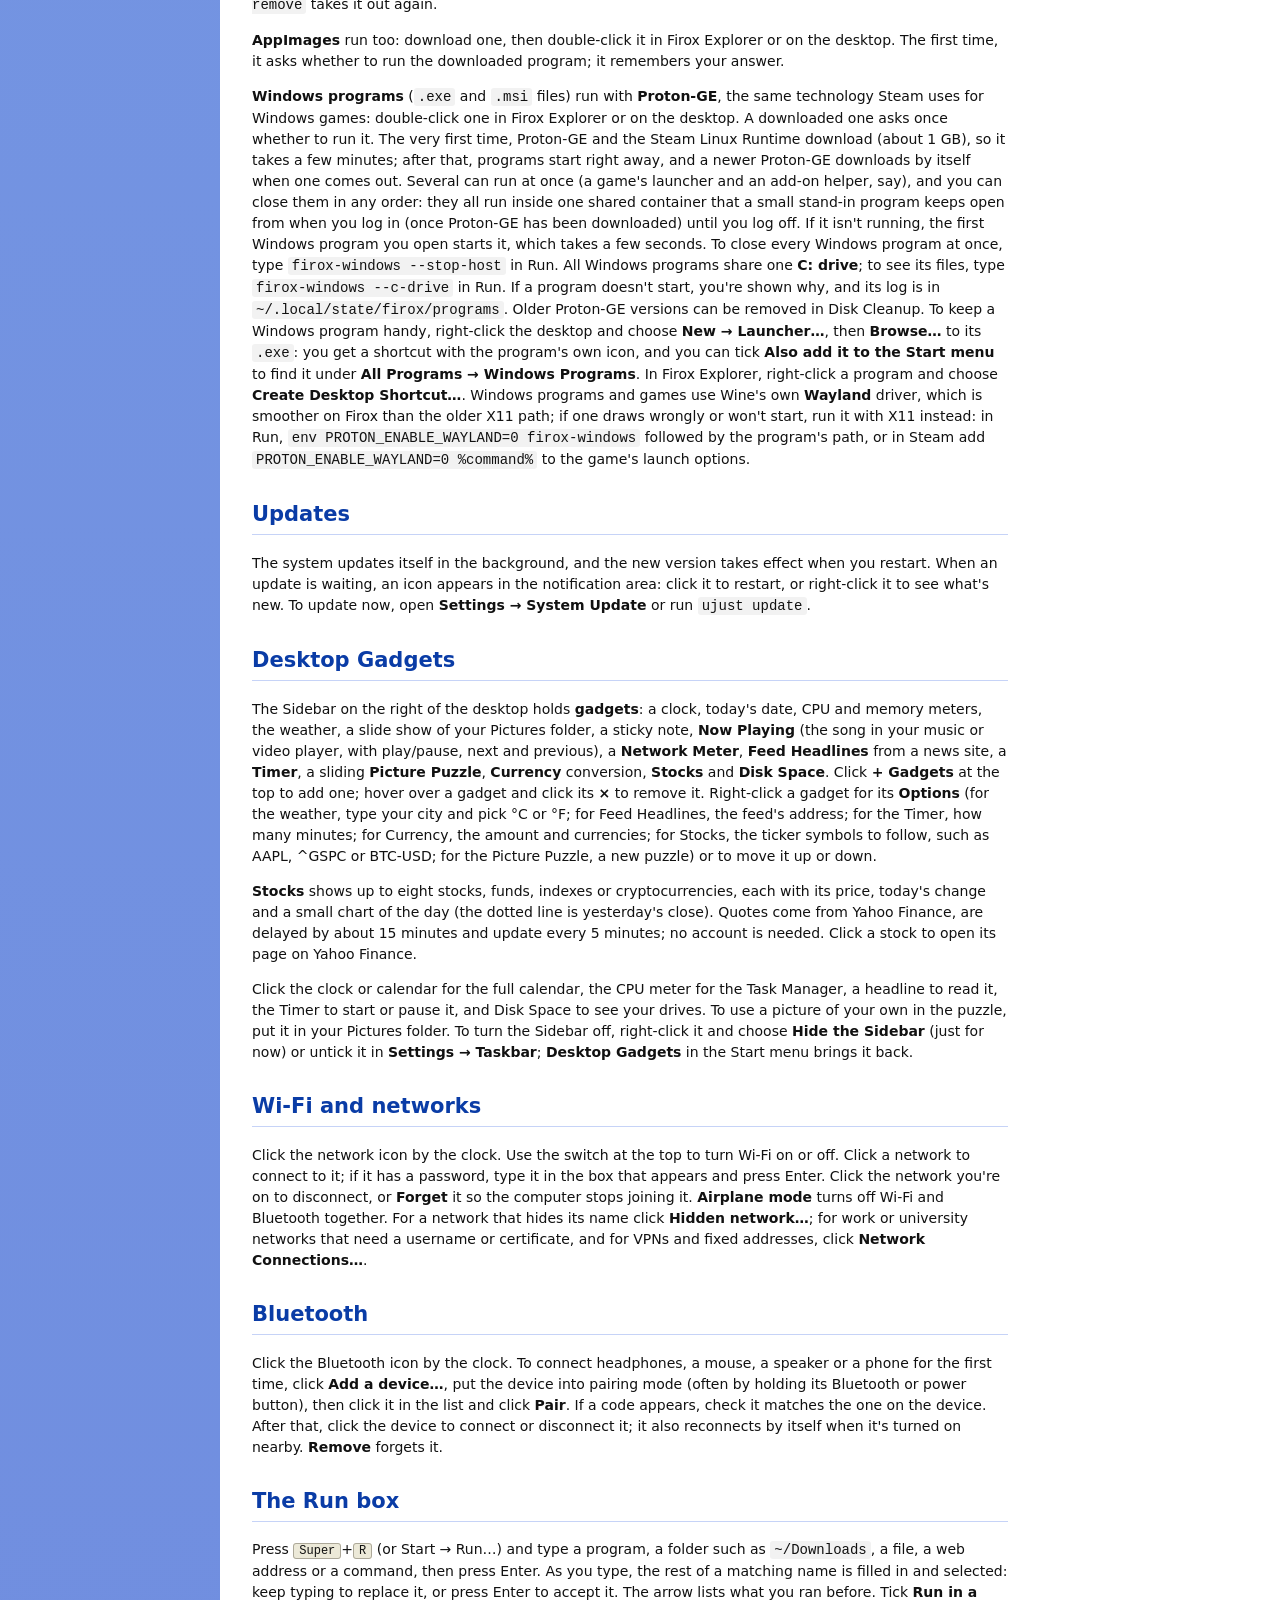
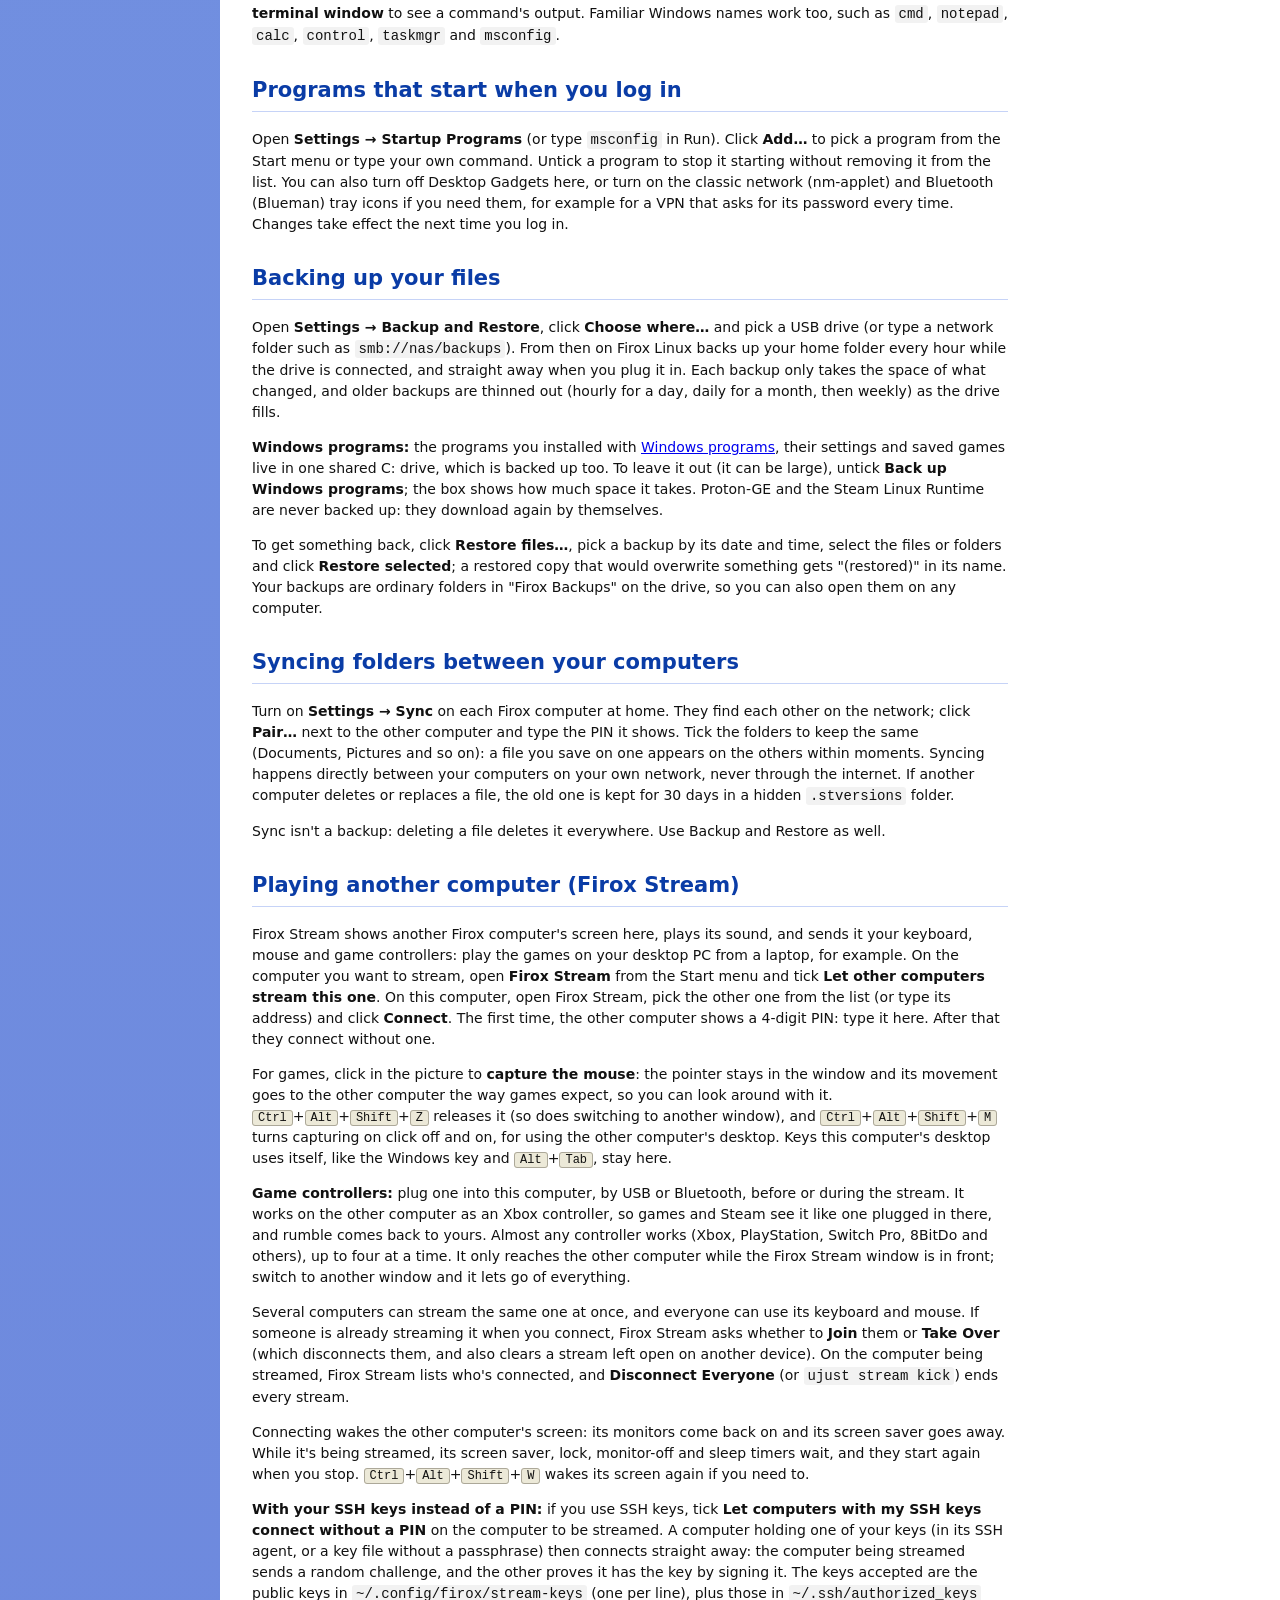
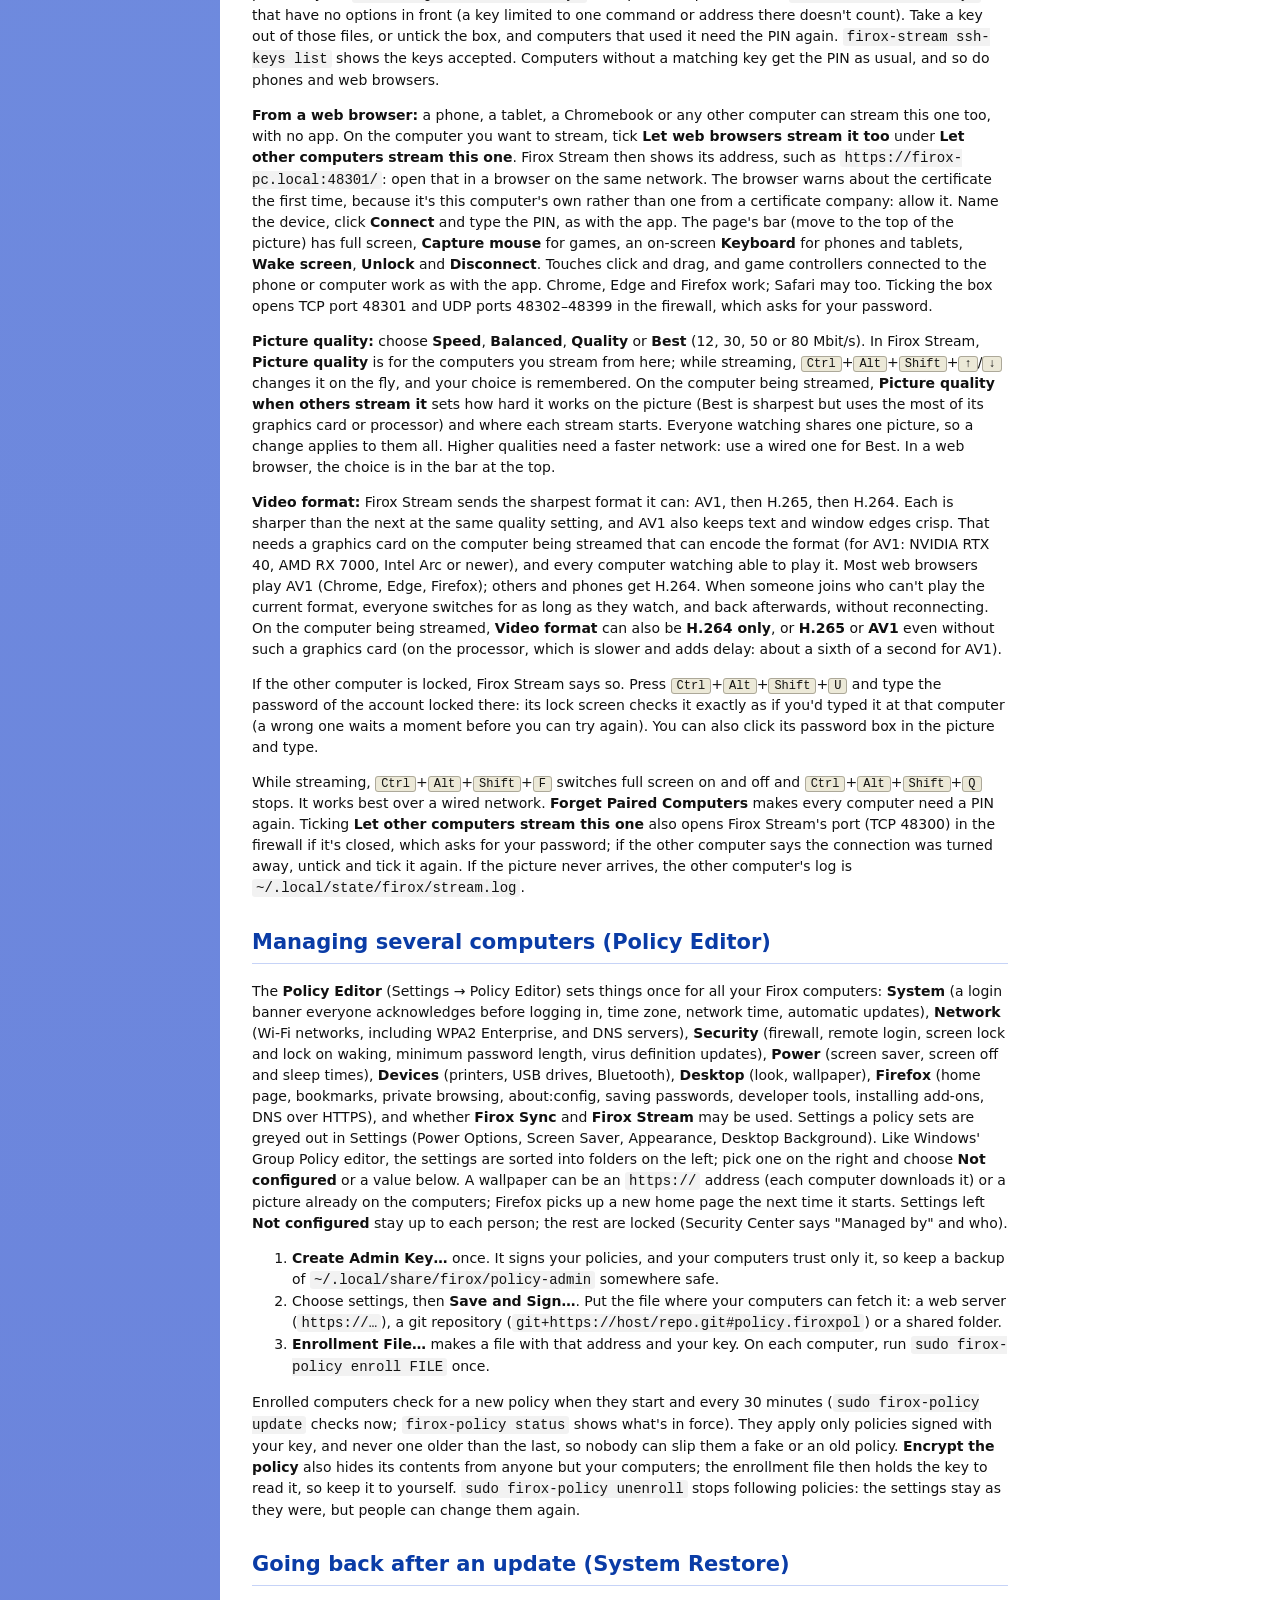
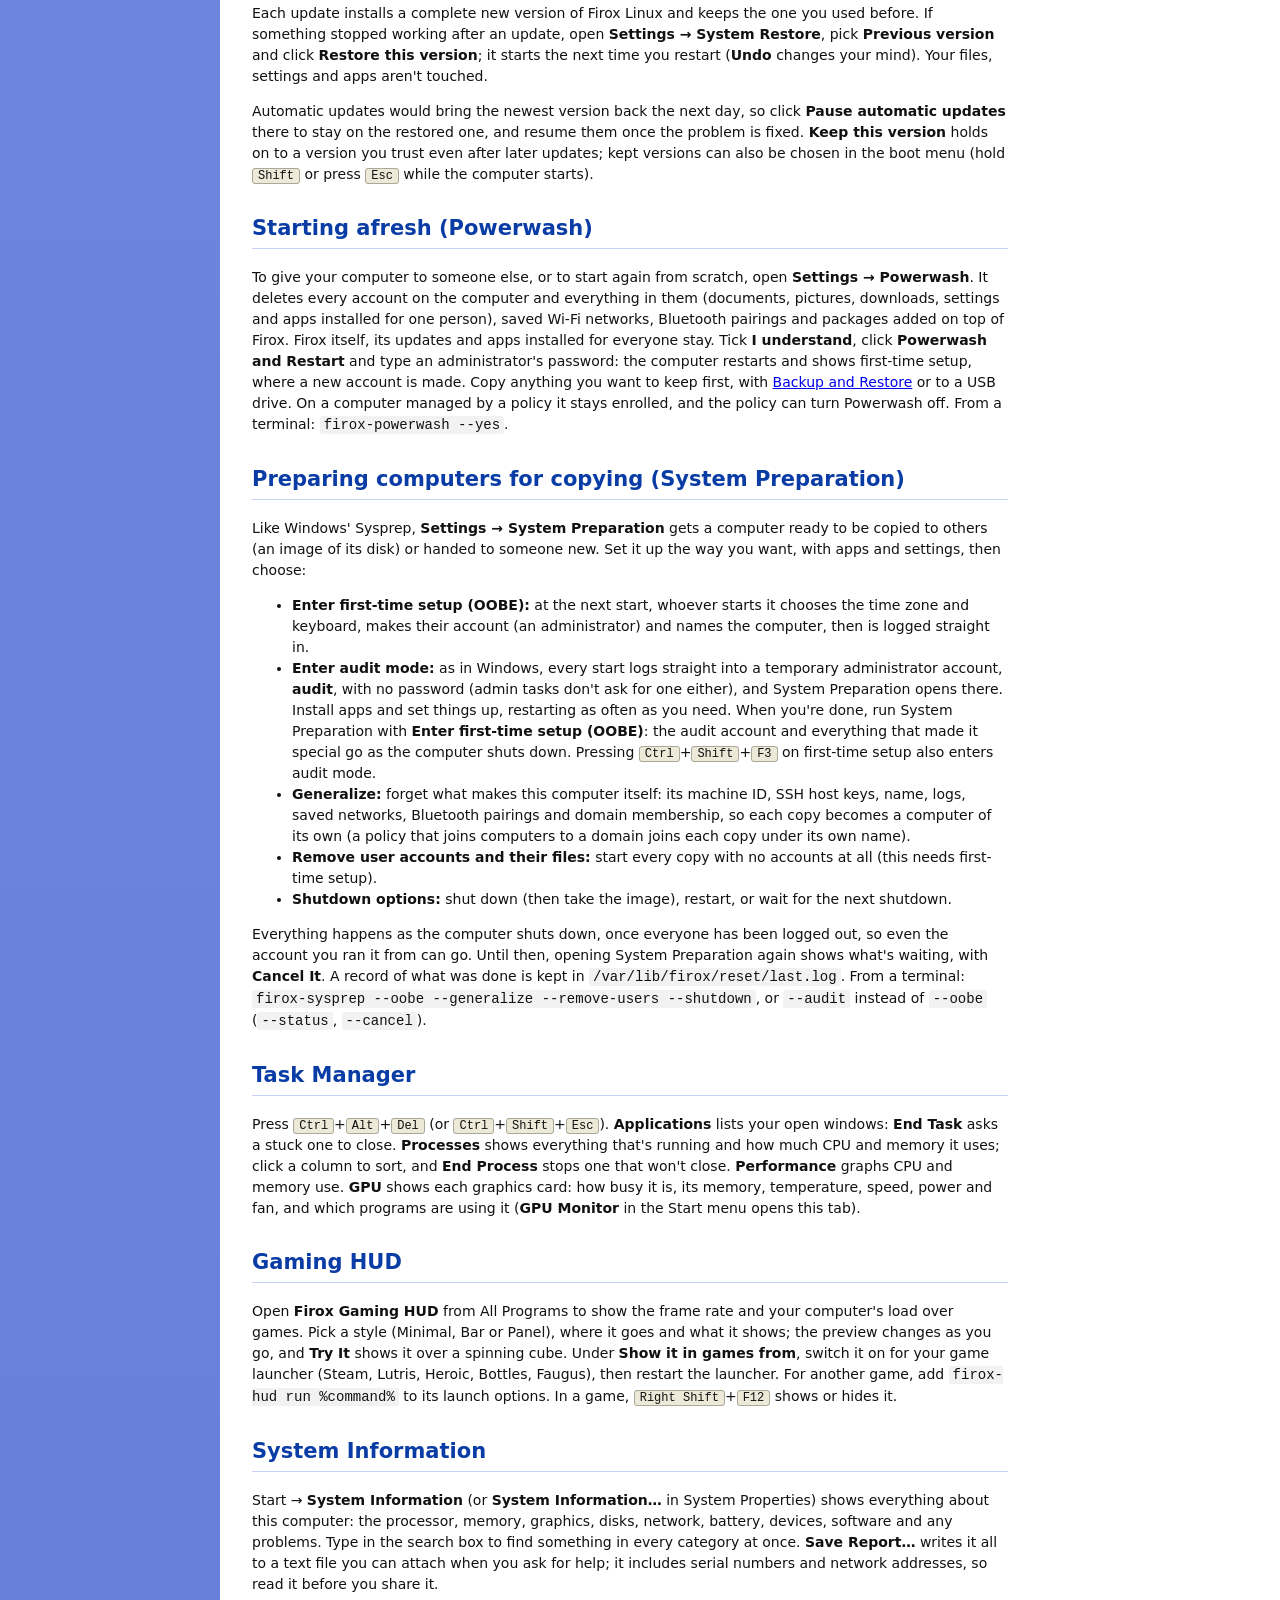
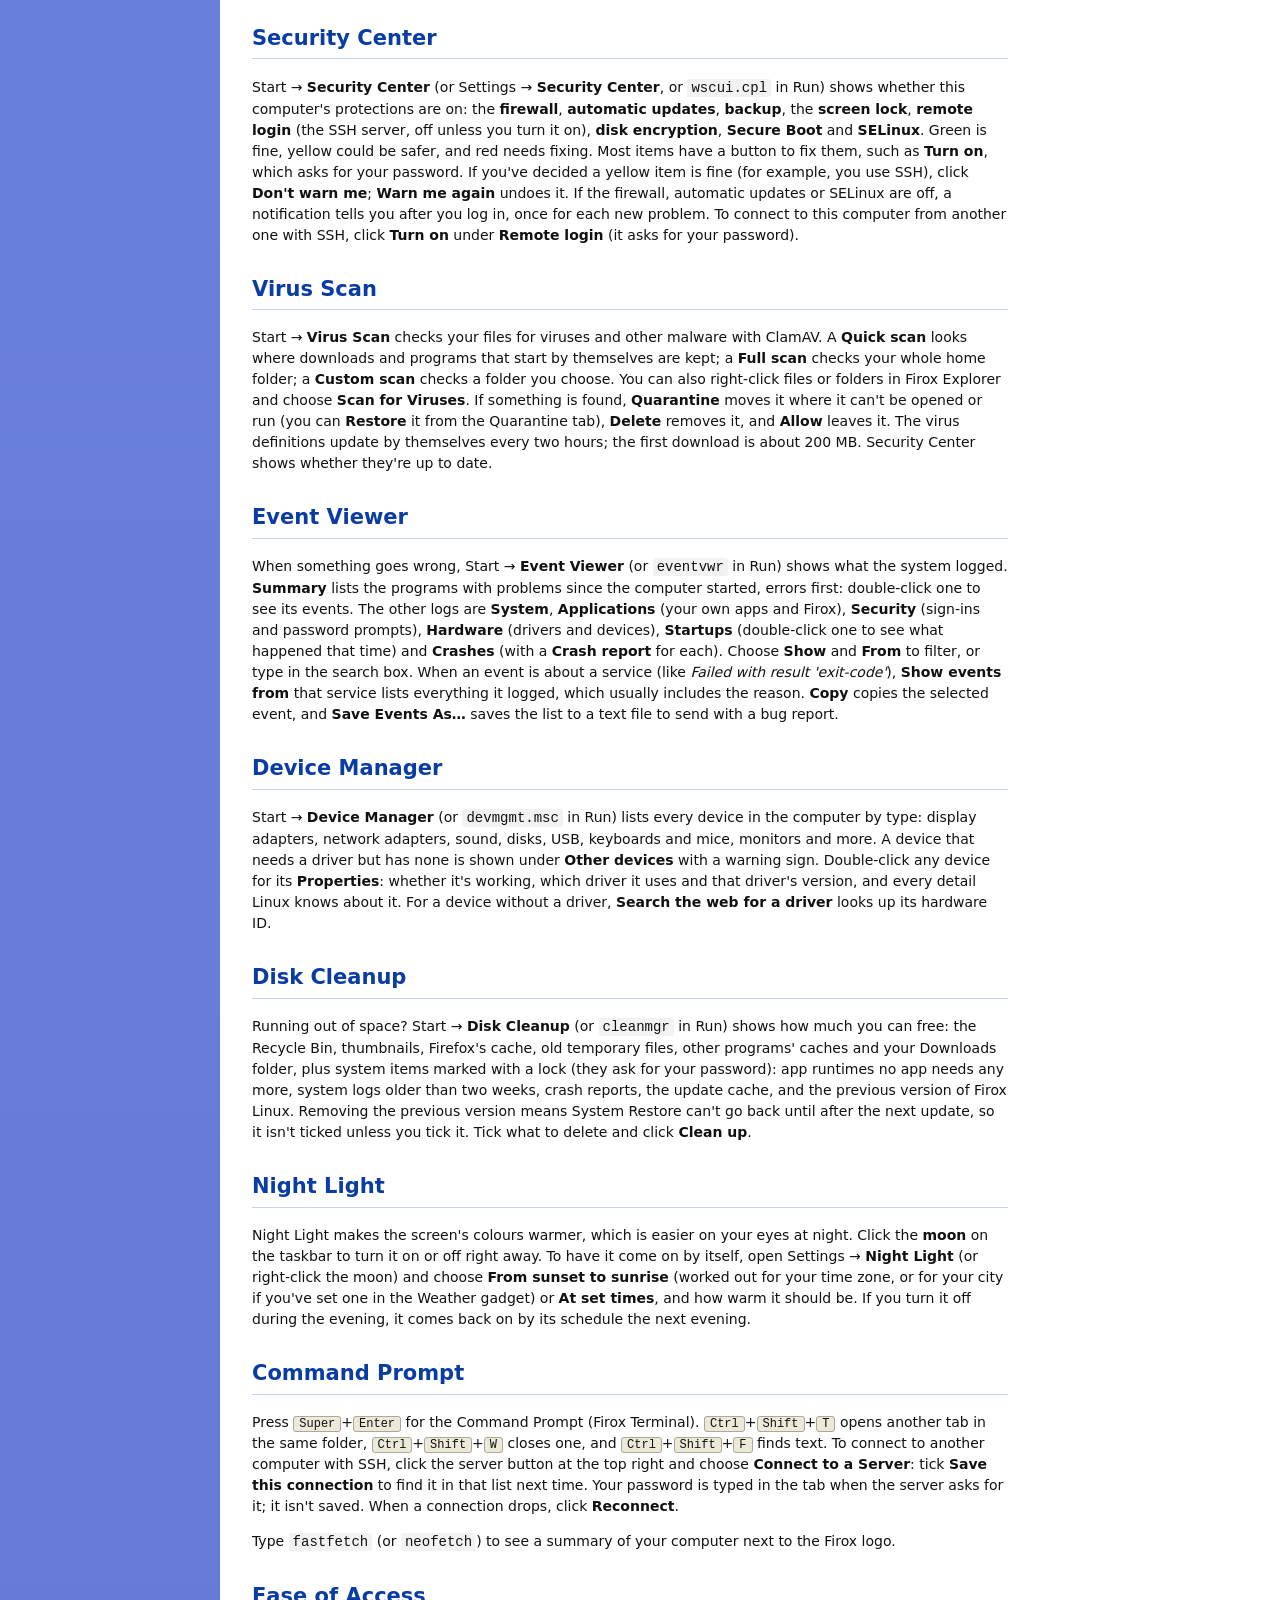
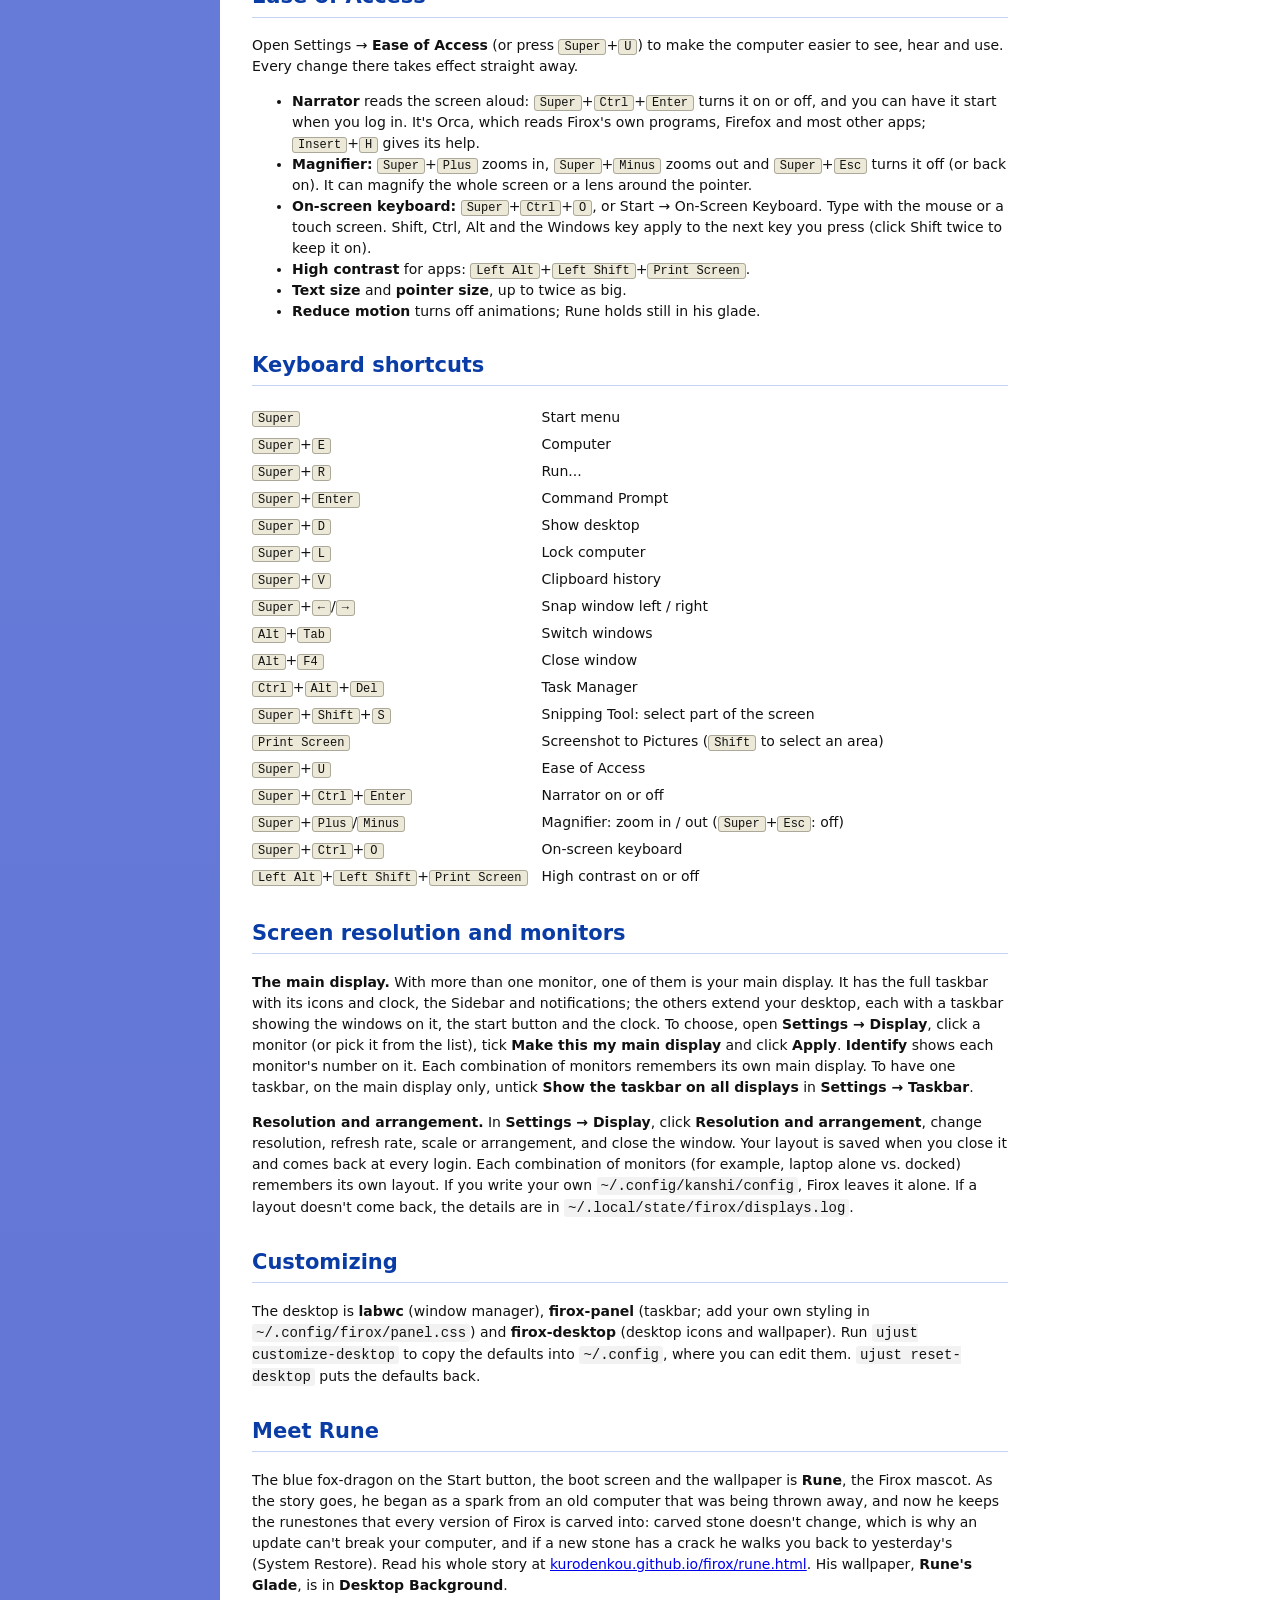
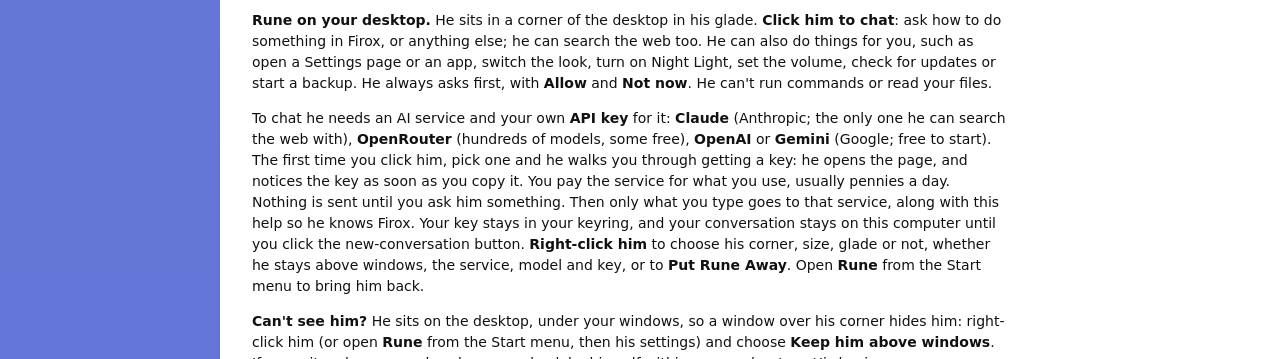
==== commit 4f001770: "Ease of Access: Narrator, Magnifier, on-screen keyboard, contrast, text size Firox had Orca and labw" ====
--- a/system_files/usr/share/firox/help/index.html
+++ b/system_files/usr/share/firox/help/index.html
@@ -261,6 +261,17 @@
 <p>Press <kbd>Super</kbd>+<kbd>Enter</kbd> for the Command Prompt (Firox Terminal). <kbd>Ctrl</kbd>+<kbd>Shift</kbd>+<kbd>T</kbd> opens another tab in the same folder, <kbd>Ctrl</kbd>+<kbd>Shift</kbd>+<kbd>W</kbd> closes one, and <kbd>Ctrl</kbd>+<kbd>Shift</kbd>+<kbd>F</kbd> finds text. To connect to another computer with SSH, click the server button at the top right and choose <b>Connect to a Server</b>: tick <b>Save this connection</b> to find it in that list next time. Your password is typed in the tab when the server asks for it; it isn't saved. When a connection drops, click <b>Reconnect</b>.</p>
 <p>Type <code>fastfetch</code> (or <code>neofetch</code>) to see a summary of your computer next to the Firox logo.</p>
 
+<h2 id="access">Ease of Access</h2>
+<p>Open Settings → <b>Ease of Access</b> (or press <kbd>Super</kbd>+<kbd>U</kbd>) to make the computer easier to see, hear and use. Every change there takes effect straight away.</p>
+<ul>
+  <li><b>Narrator</b> reads the screen aloud: <kbd>Super</kbd>+<kbd>Ctrl</kbd>+<kbd>Enter</kbd> turns it on or off, and you can have it start when you log in. It's Orca, which reads Firox's own programs, Firefox and most other apps; <kbd>Insert</kbd>+<kbd>H</kbd> gives its help.</li>
+  <li><b>Magnifier:</b> <kbd>Super</kbd>+<kbd>Plus</kbd> zooms in, <kbd>Super</kbd>+<kbd>Minus</kbd> zooms out and <kbd>Super</kbd>+<kbd>Esc</kbd> turns it off (or back on). It can magnify the whole screen or a lens around the pointer.</li>
+  <li><b>On-screen keyboard:</b> <kbd>Super</kbd>+<kbd>Ctrl</kbd>+<kbd>O</kbd>, or Start → On-Screen Keyboard. Type with the mouse or a touch screen. Shift, Ctrl, Alt and the Windows key apply to the next key you press (click Shift twice to keep it on).</li>
+  <li><b>High contrast</b> for apps: <kbd>Left Alt</kbd>+<kbd>Left Shift</kbd>+<kbd>Print Screen</kbd>.</li>
+  <li><b>Text size</b> and <b>pointer size</b>, up to twice as big.</li>
+  <li><b>Reduce motion</b> turns off animations; Rune holds still in his glade.</li>
+</ul>
+
 <h2 id="keys">Keyboard shortcuts</h2>
 <table>
   <tr><td><kbd>Super</kbd></td><td>Start menu</td></tr>
@@ -276,6 +287,11 @@
   <tr><td><kbd>Ctrl</kbd>+<kbd>Alt</kbd>+<kbd>Del</kbd></td><td>Task Manager</td></tr>
   <tr><td><kbd>Super</kbd>+<kbd>Shift</kbd>+<kbd>S</kbd></td><td>Snipping Tool: select part of the screen</td></tr>
   <tr><td><kbd>Print Screen</kbd></td><td>Screenshot to Pictures (<kbd>Shift</kbd> to select an area)</td></tr>
+  <tr><td><kbd>Super</kbd>+<kbd>U</kbd></td><td>Ease of Access</td></tr>
+  <tr><td><kbd>Super</kbd>+<kbd>Ctrl</kbd>+<kbd>Enter</kbd></td><td>Narrator on or off</td></tr>
+  <tr><td><kbd>Super</kbd>+<kbd>Plus</kbd>/<kbd>Minus</kbd></td><td>Magnifier: zoom in / out (<kbd>Super</kbd>+<kbd>Esc</kbd>: off)</td></tr>
+  <tr><td><kbd>Super</kbd>+<kbd>Ctrl</kbd>+<kbd>O</kbd></td><td>On-screen keyboard</td></tr>
+  <tr><td><kbd>Left Alt</kbd>+<kbd>Left Shift</kbd>+<kbd>Print Screen</kbd></td><td>High contrast on or off</td></tr>
 </table>
 
 <h2 id="display">Screen resolution and monitors</h2>
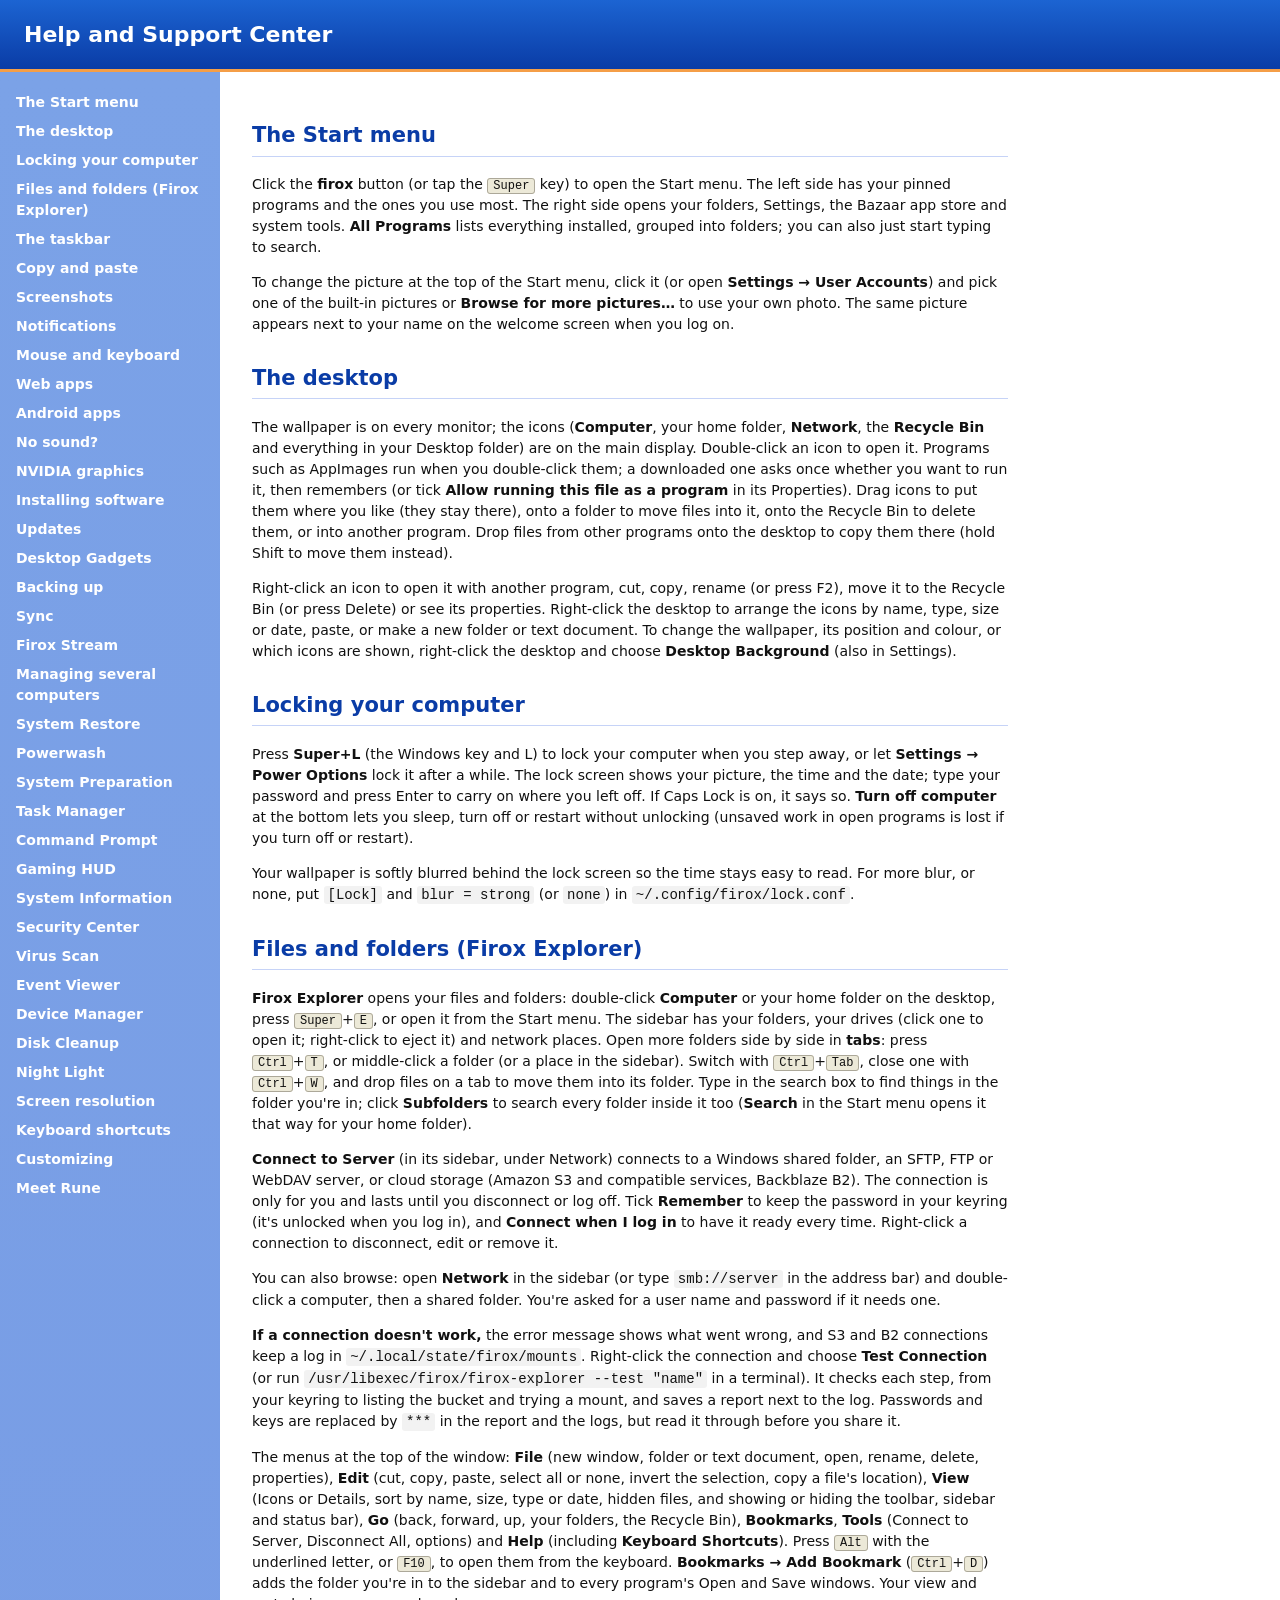
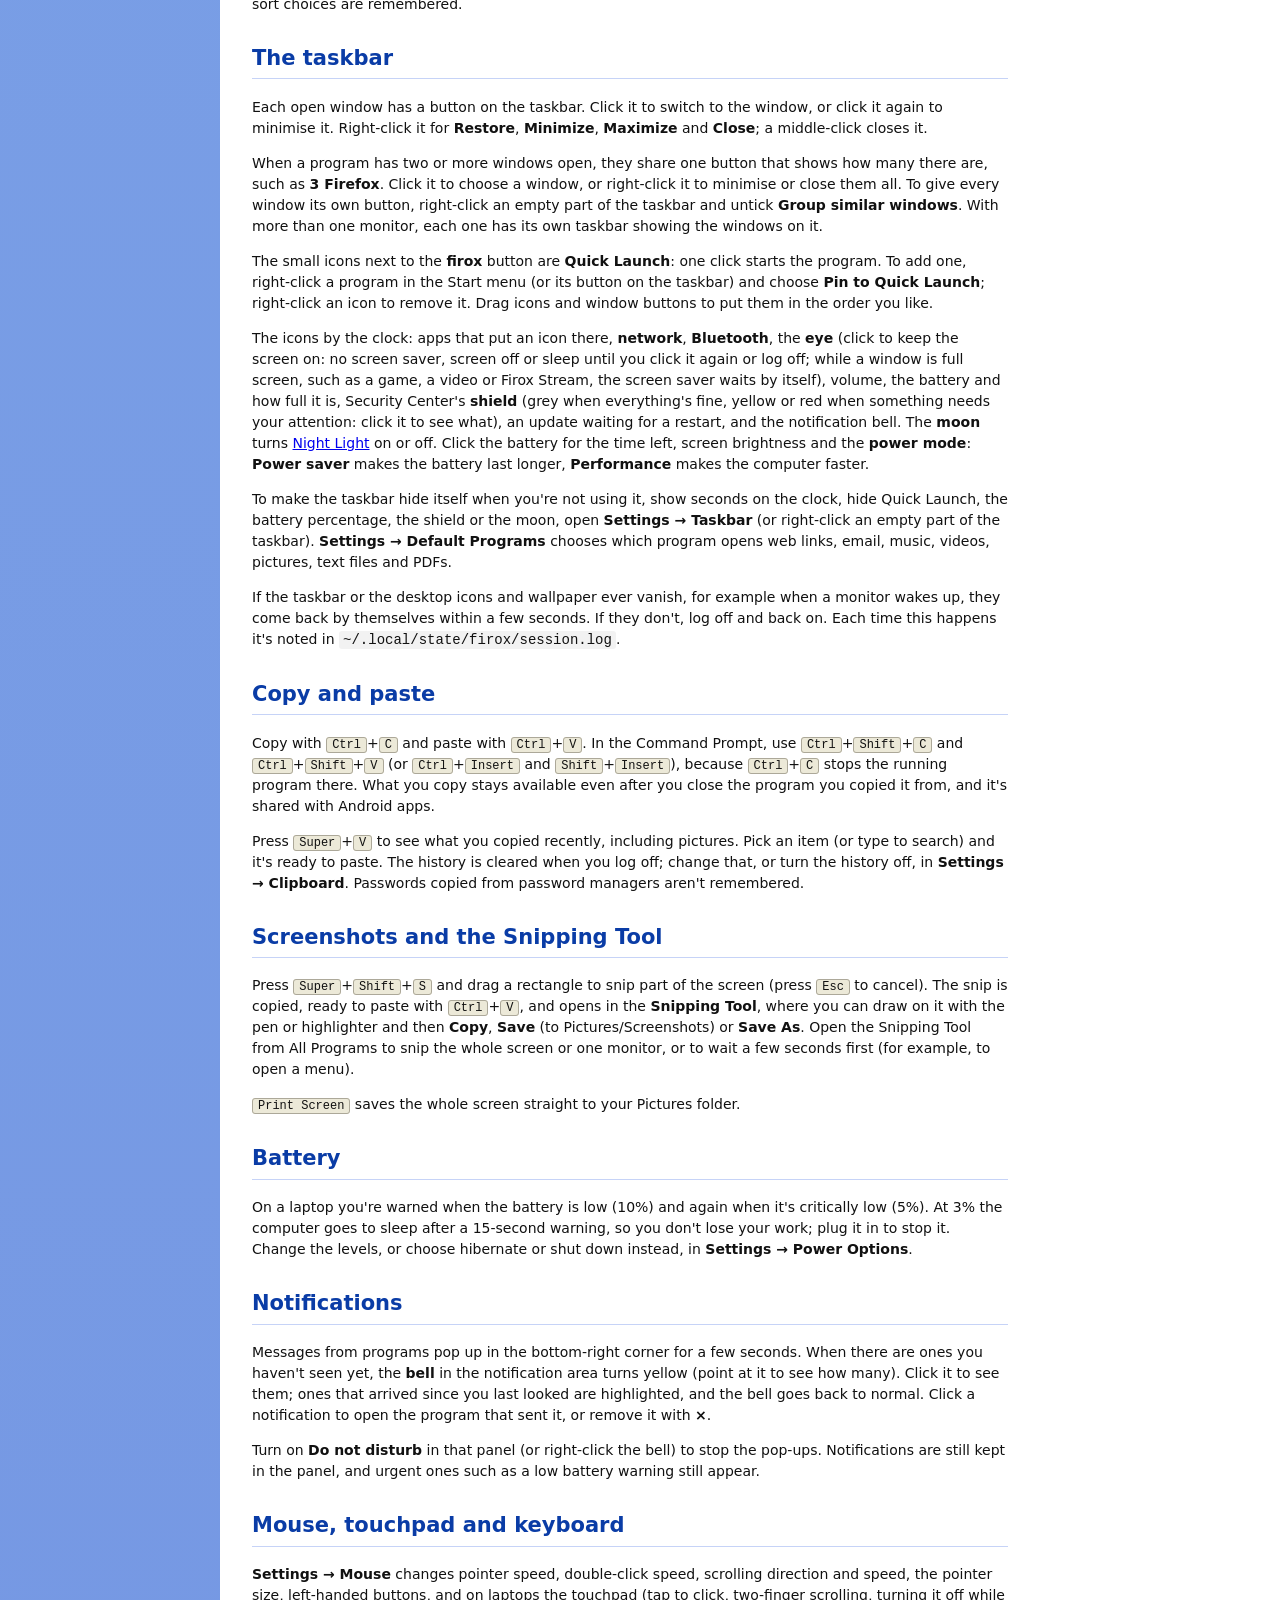
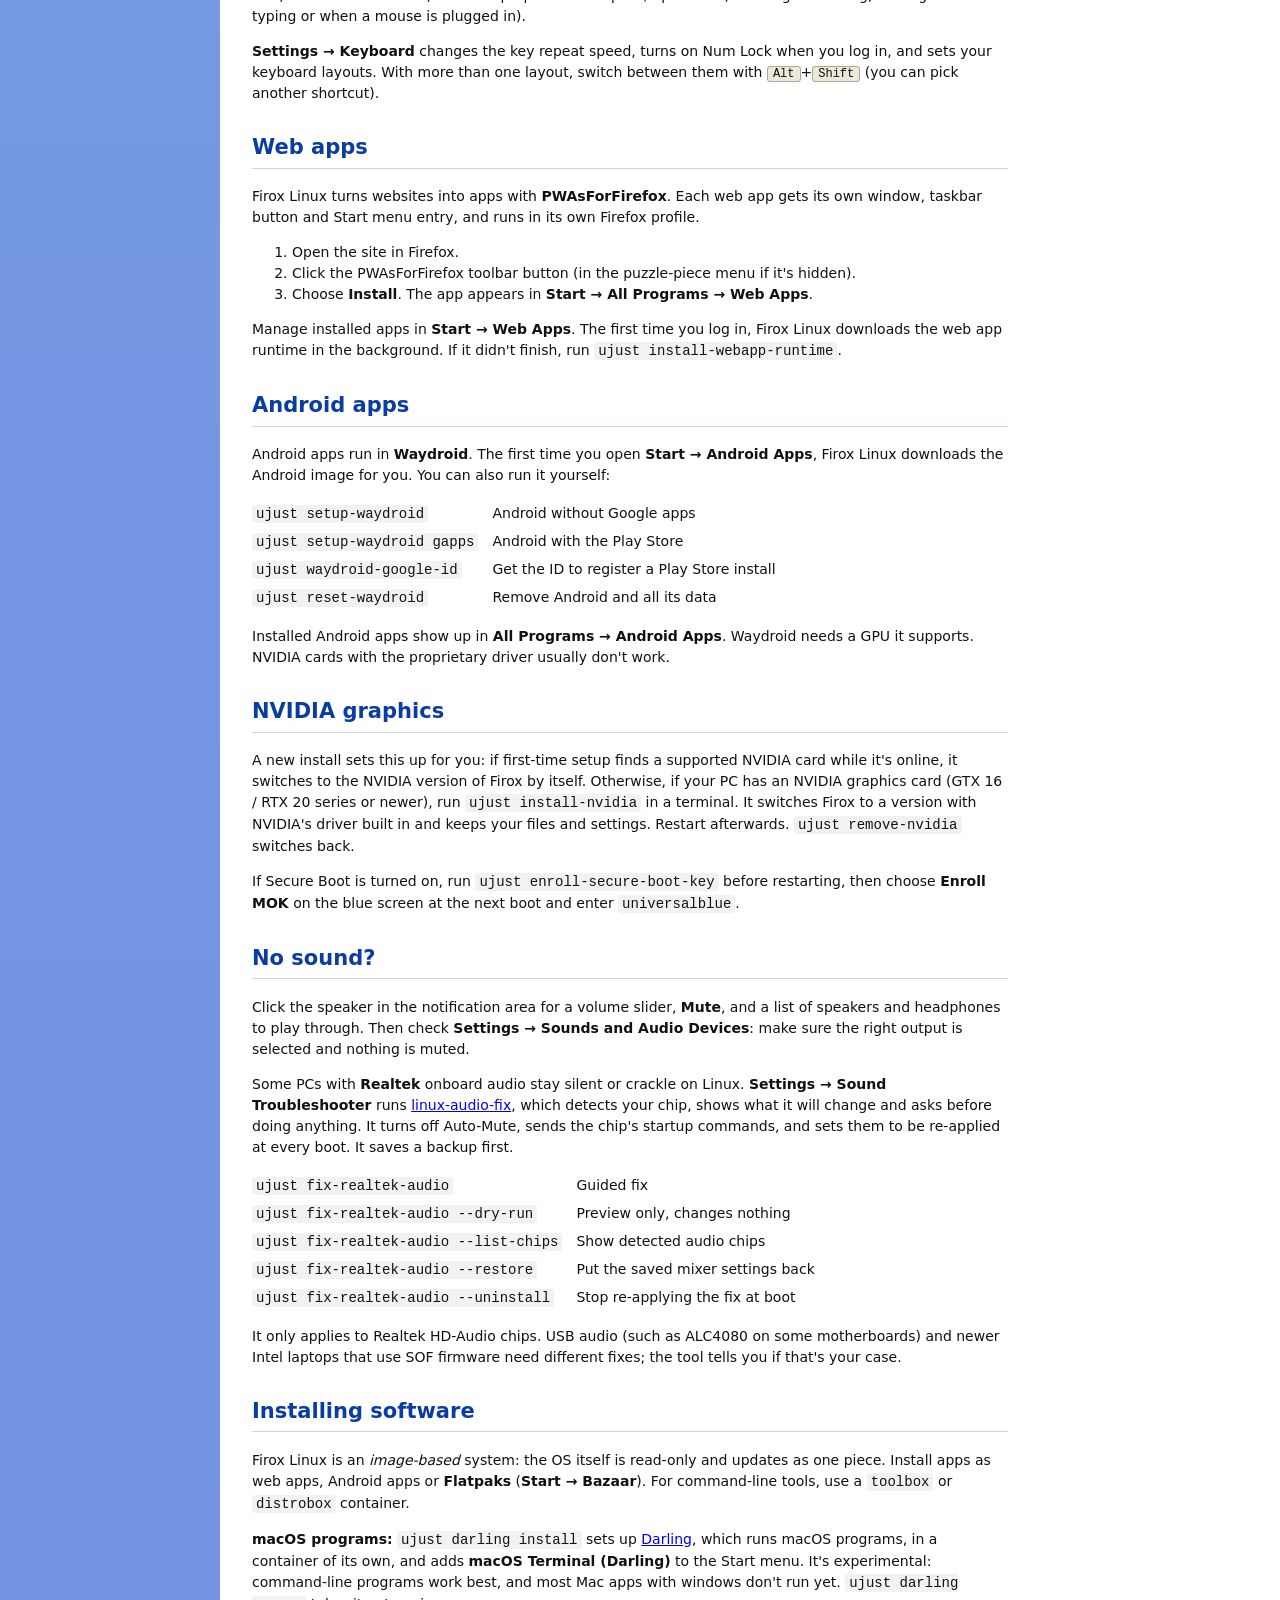
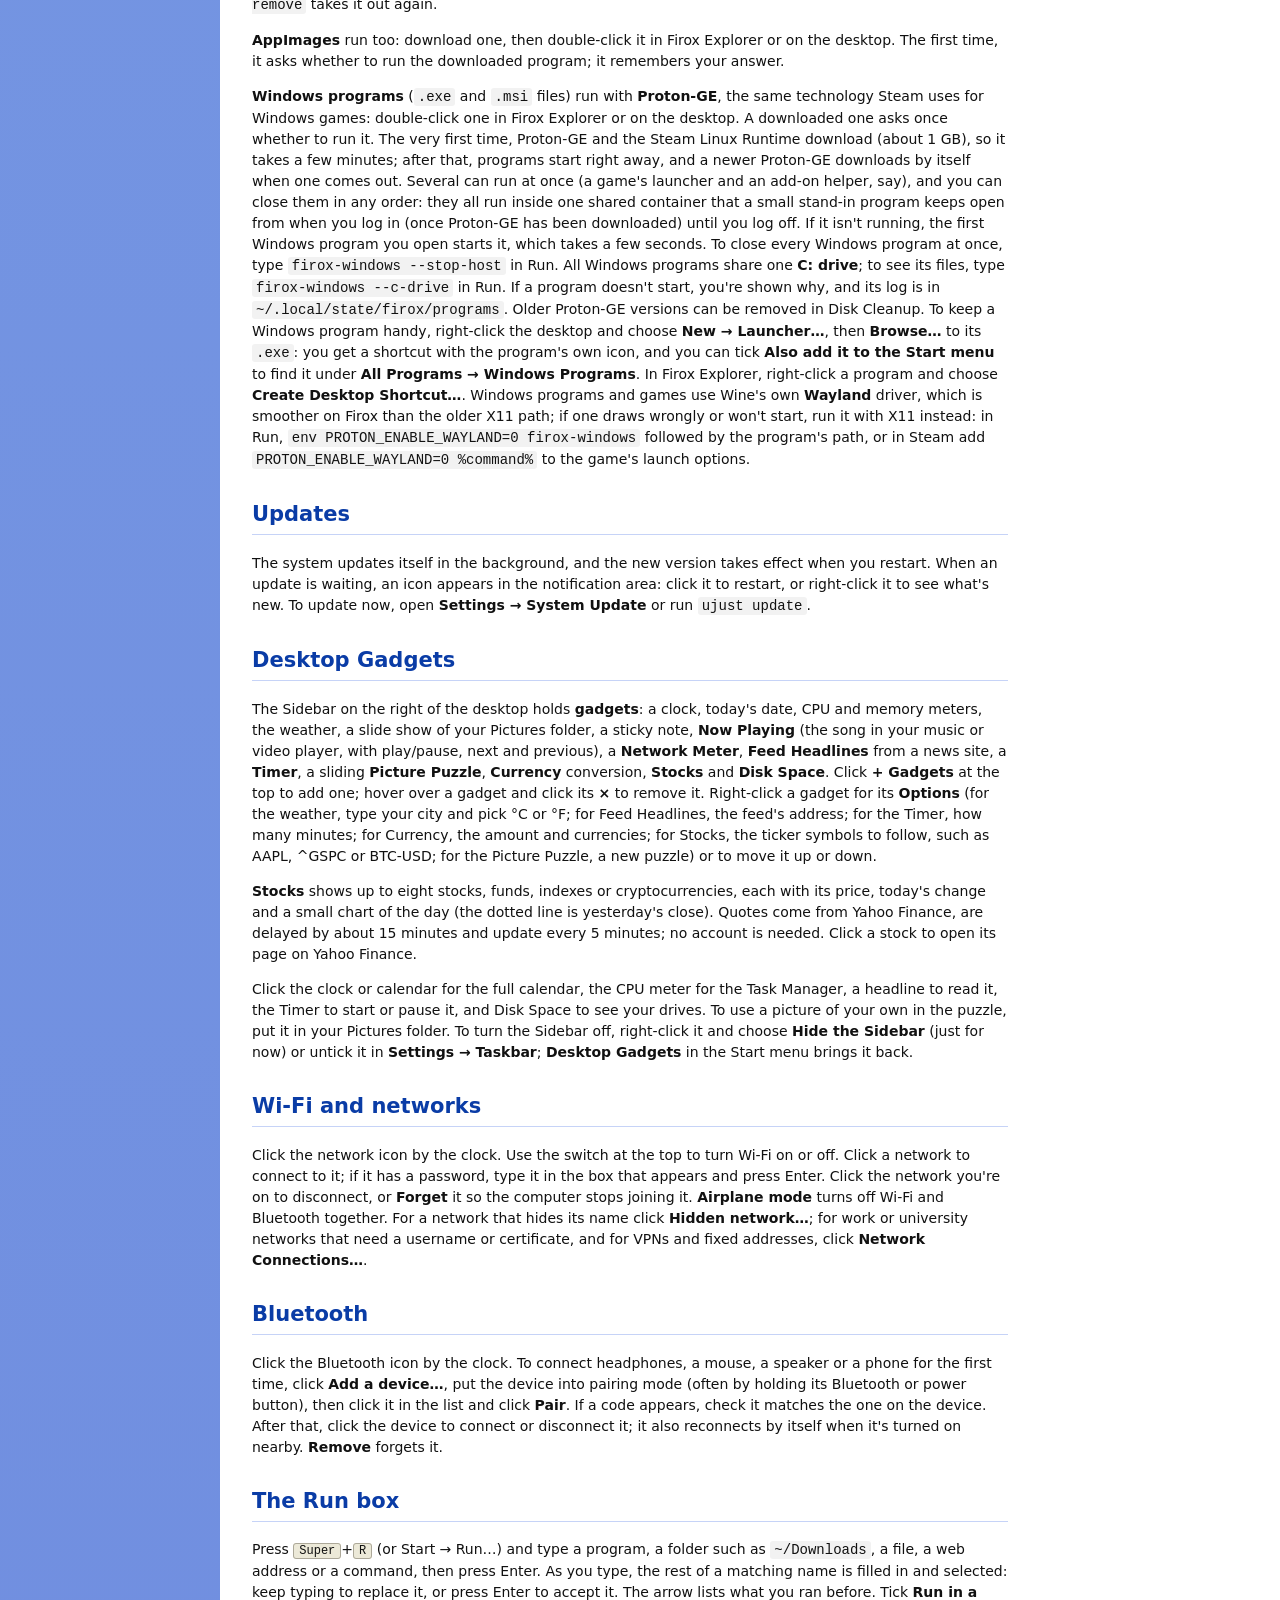
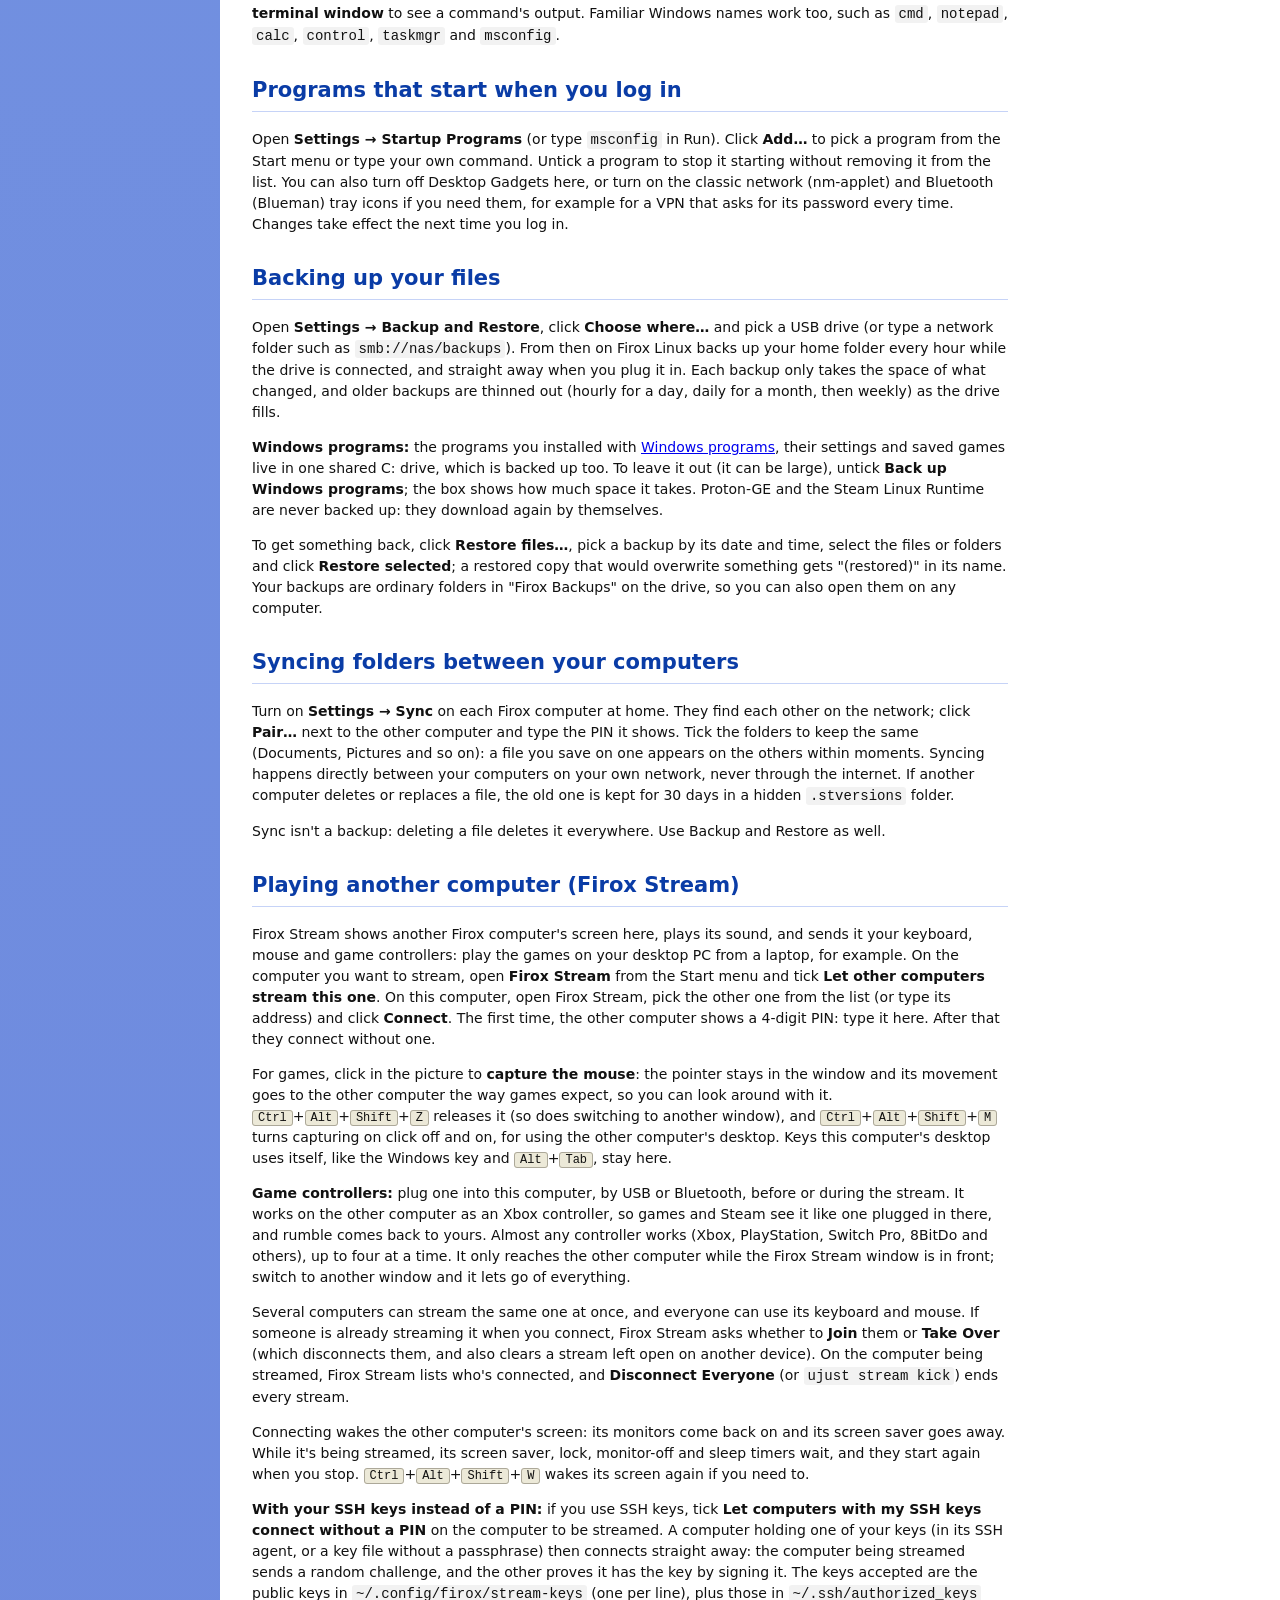
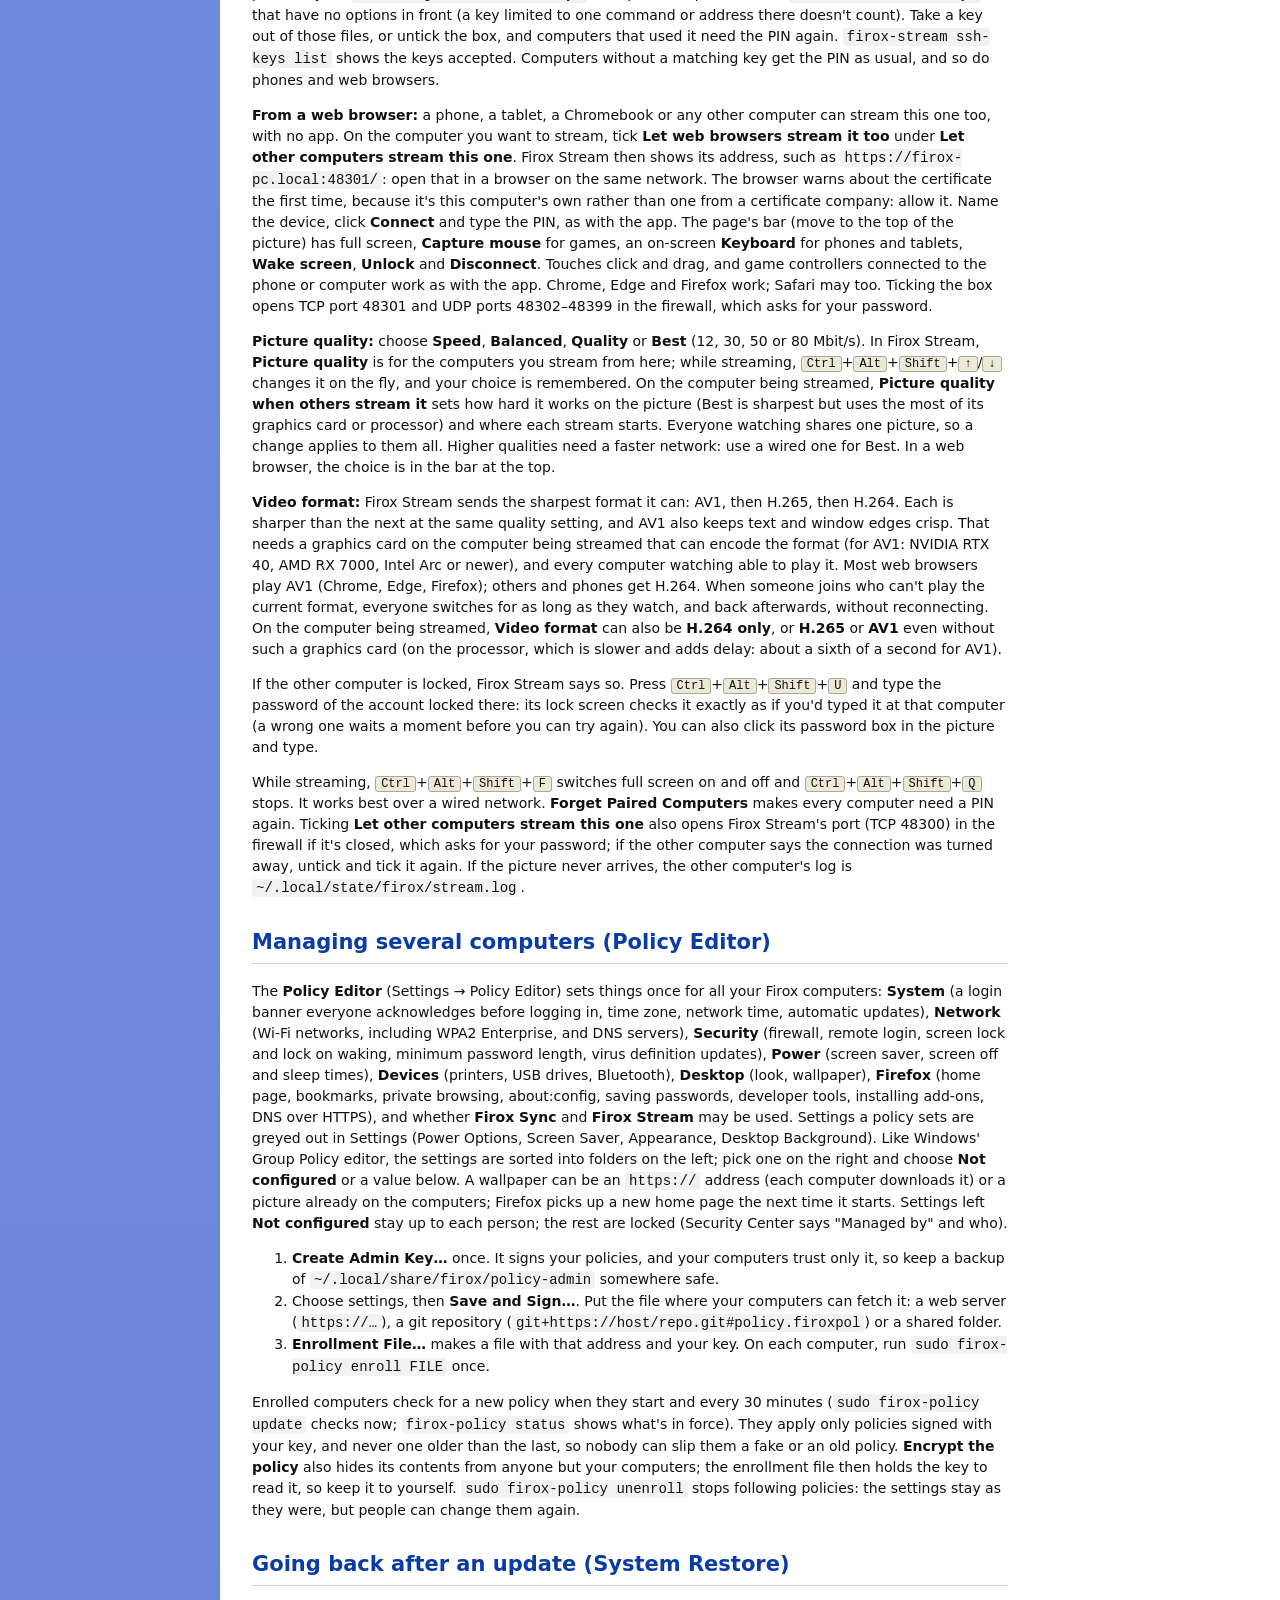
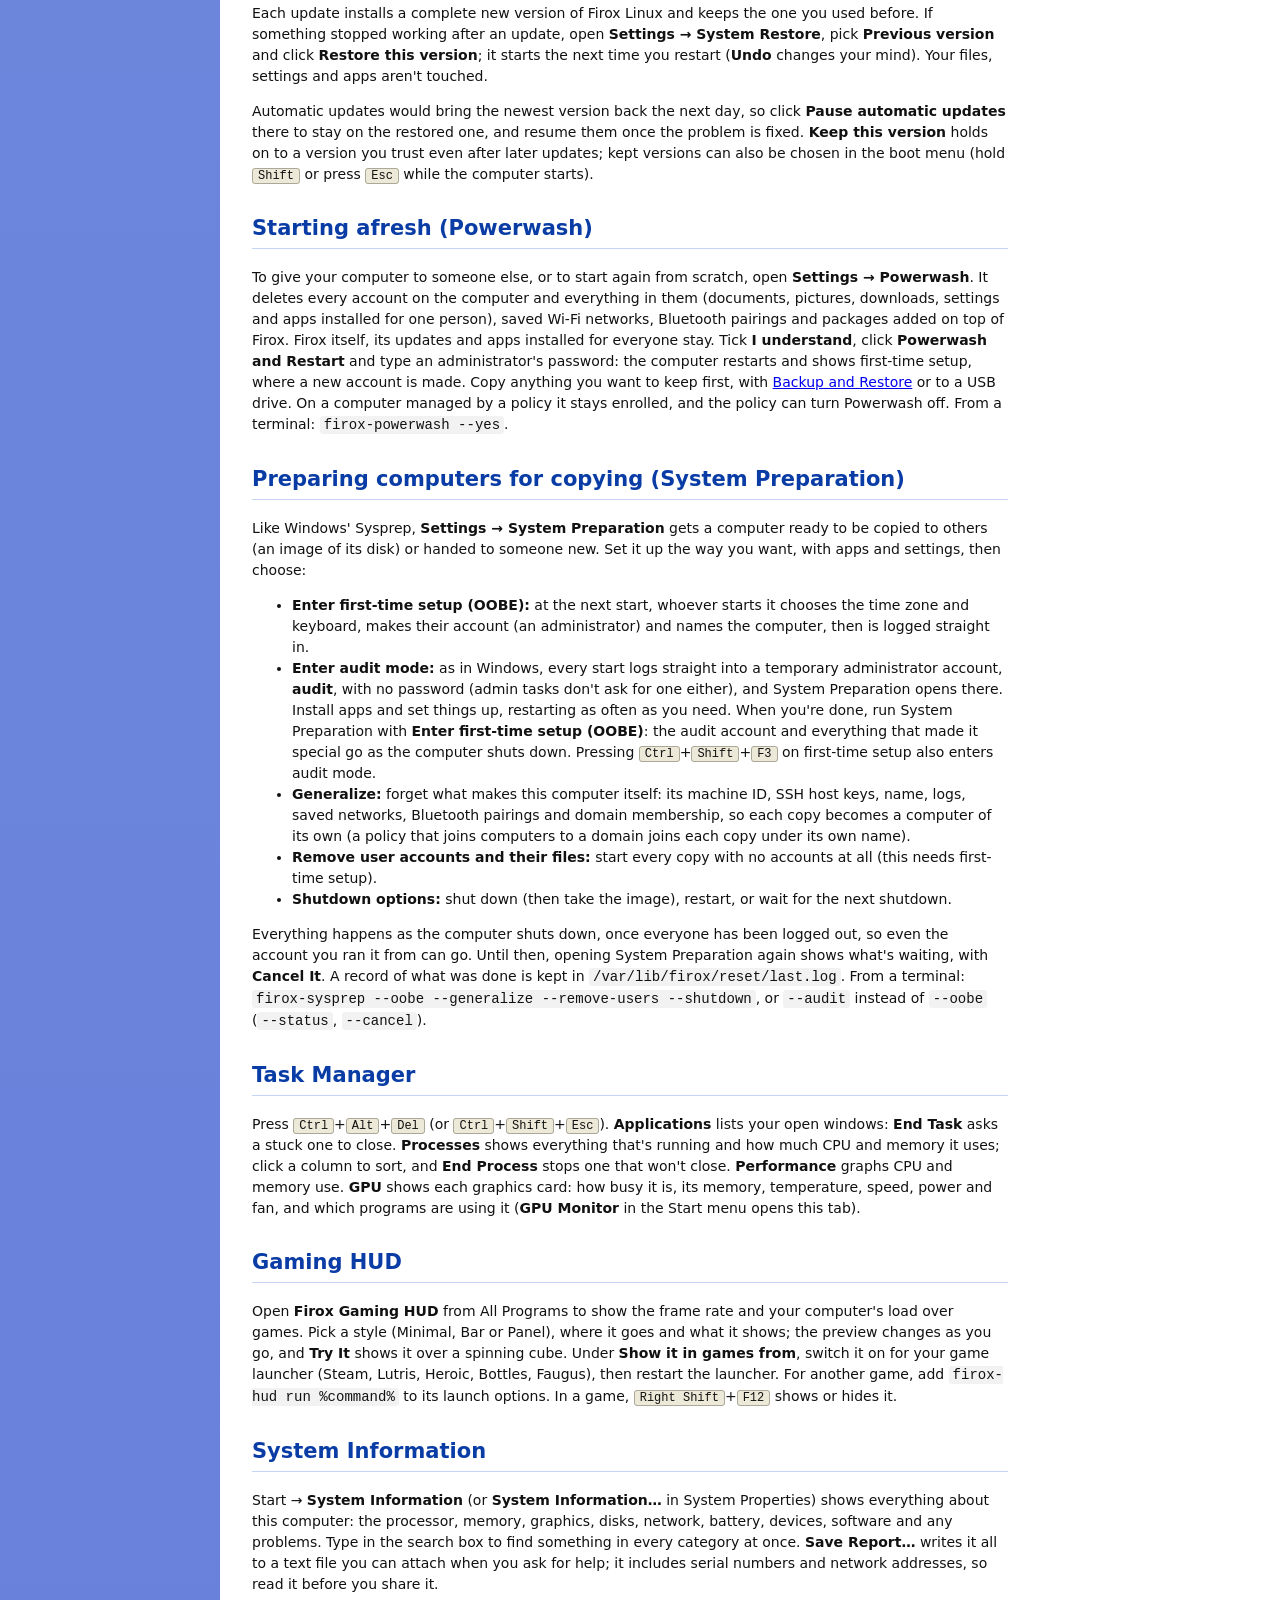
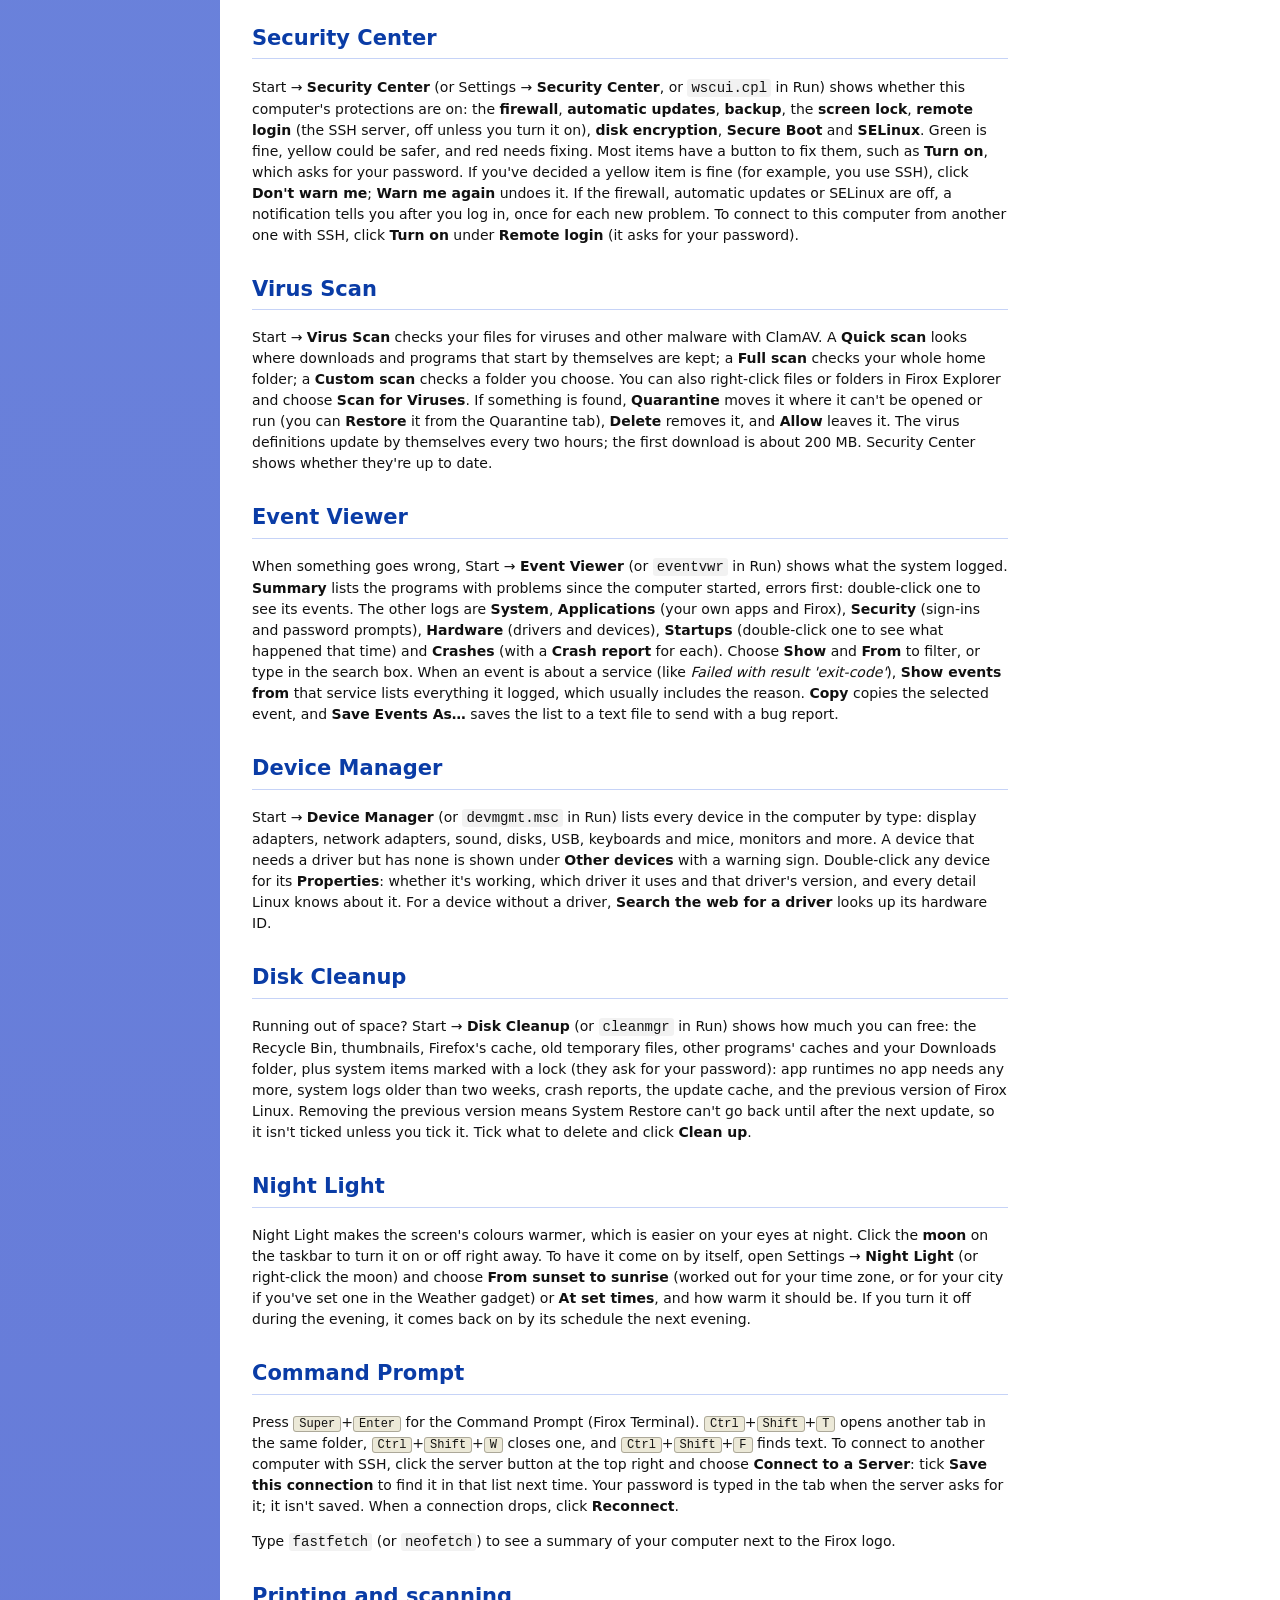
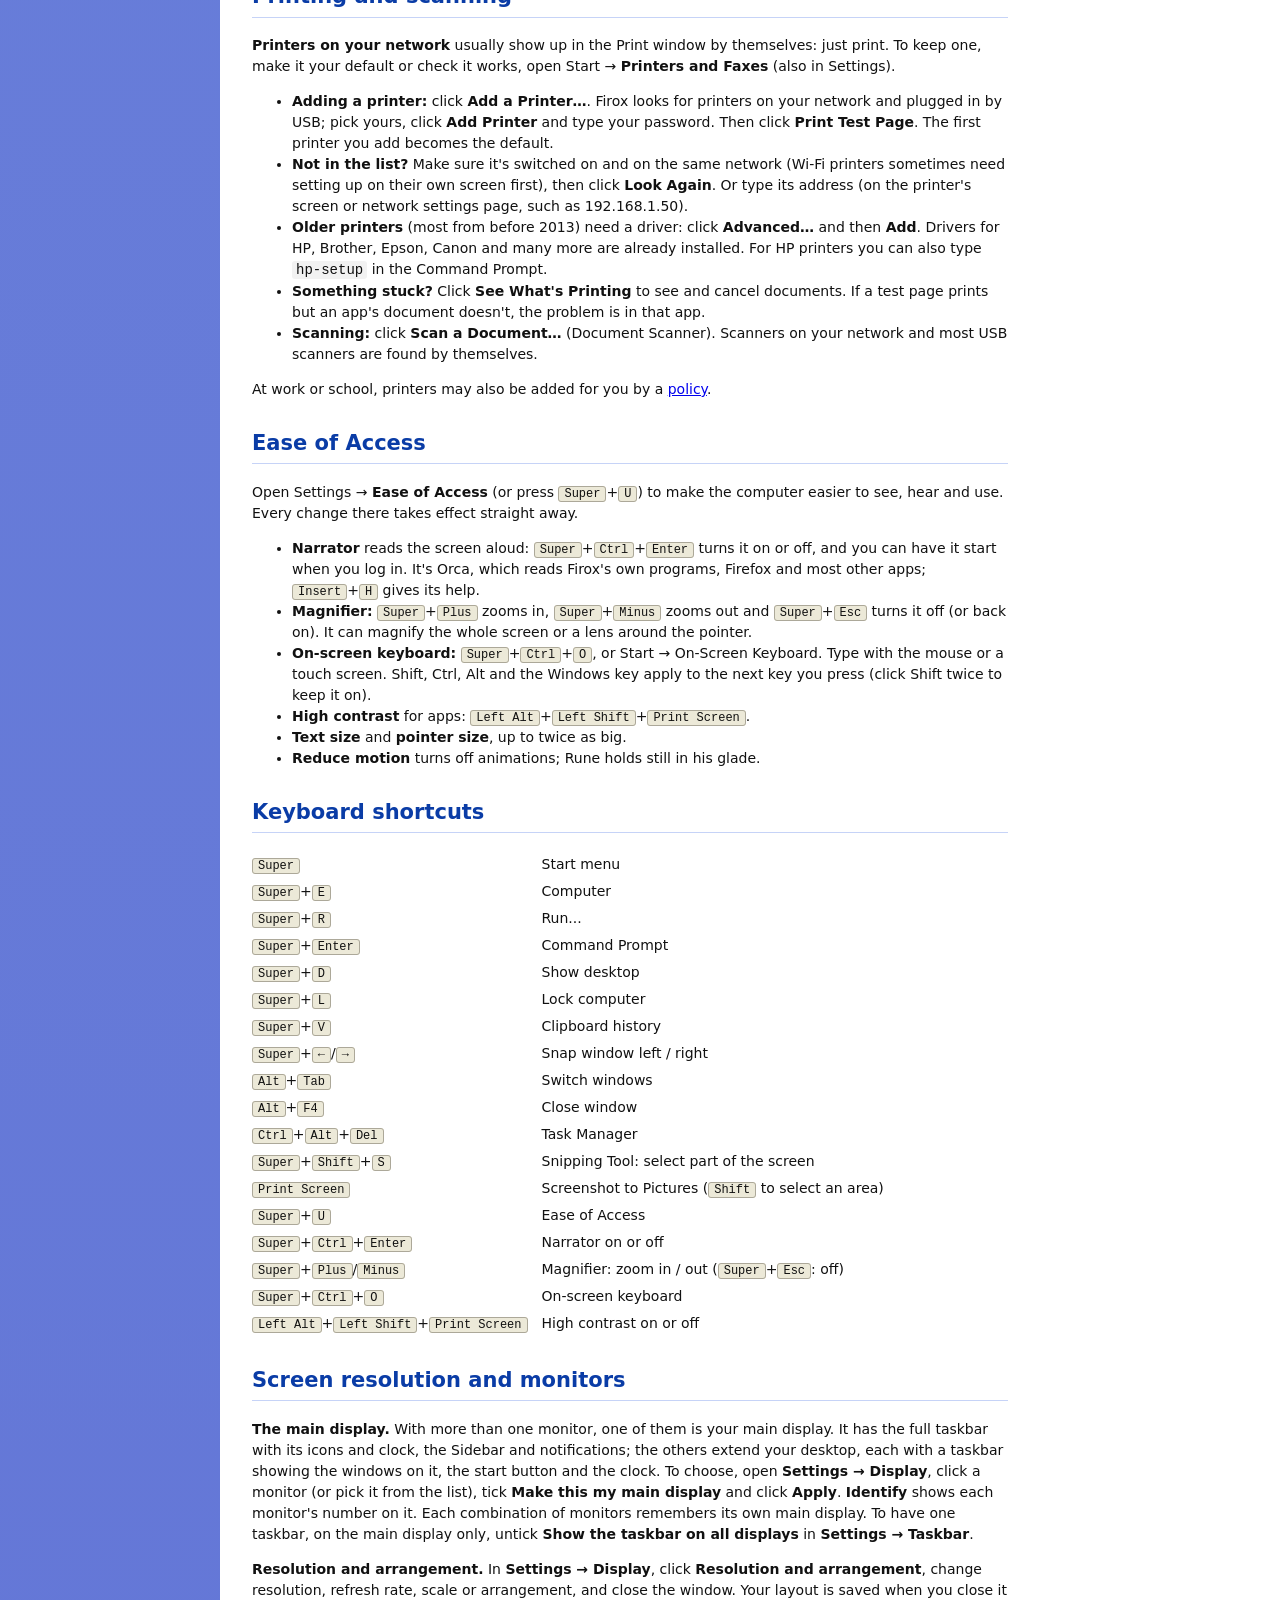
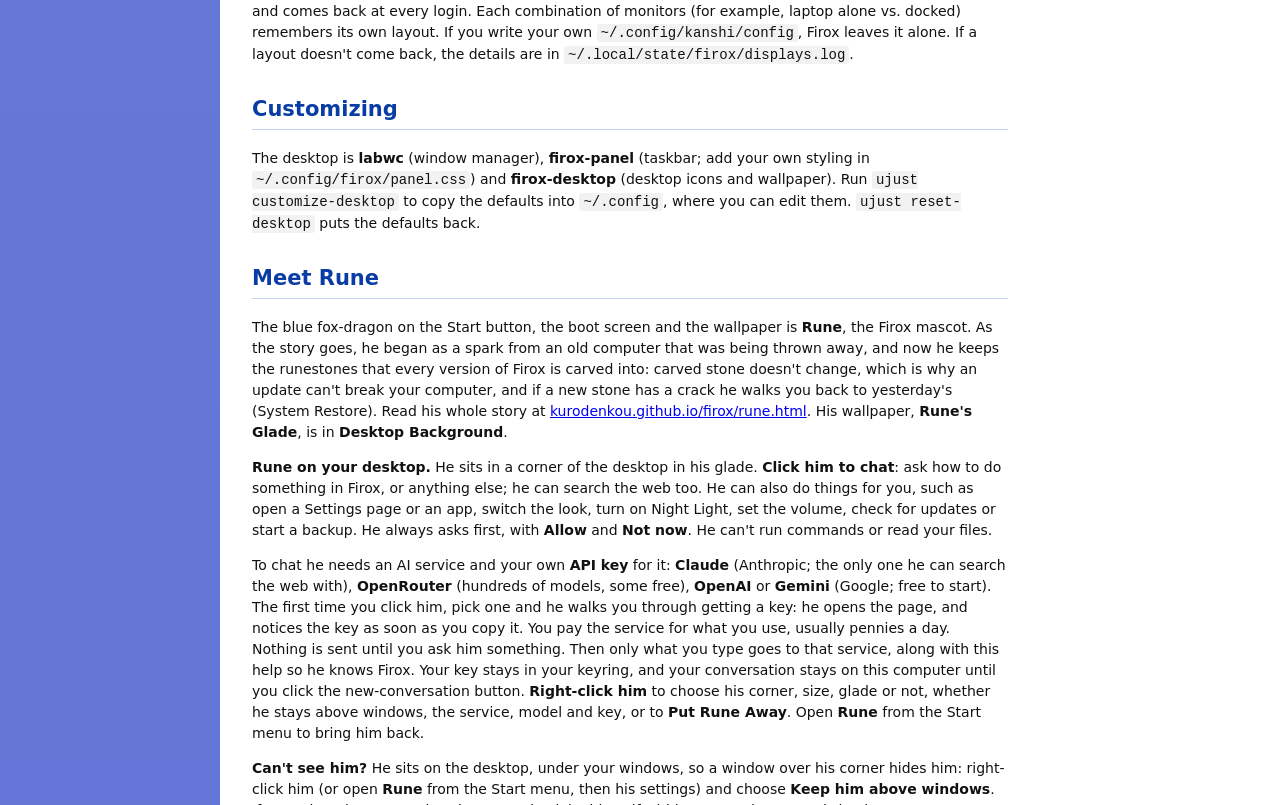
==== commit 9d3315da: "Printers and Faxes: add a printer, test page, what's printing, scan Printers were only reachable as " ====
--- a/system_files/usr/share/firox/help/index.html
+++ b/system_files/usr/share/firox/help/index.html
@@ -261,6 +261,17 @@
 <p>Press <kbd>Super</kbd>+<kbd>Enter</kbd> for the Command Prompt (Firox Terminal). <kbd>Ctrl</kbd>+<kbd>Shift</kbd>+<kbd>T</kbd> opens another tab in the same folder, <kbd>Ctrl</kbd>+<kbd>Shift</kbd>+<kbd>W</kbd> closes one, and <kbd>Ctrl</kbd>+<kbd>Shift</kbd>+<kbd>F</kbd> finds text. To connect to another computer with SSH, click the server button at the top right and choose <b>Connect to a Server</b>: tick <b>Save this connection</b> to find it in that list next time. Your password is typed in the tab when the server asks for it; it isn't saved. When a connection drops, click <b>Reconnect</b>.</p>
 <p>Type <code>fastfetch</code> (or <code>neofetch</code>) to see a summary of your computer next to the Firox logo.</p>
 
+<h2 id="printing">Printing and scanning</h2>
+<p><b>Printers on your network</b> usually show up in the Print window by themselves: just print. To keep one, make it your default or check it works, open Start → <b>Printers and Faxes</b> (also in Settings).</p>
+<ul>
+  <li><b>Adding a printer:</b> click <b>Add a Printer…</b>. Firox looks for printers on your network and plugged in by USB; pick yours, click <b>Add Printer</b> and type your password. Then click <b>Print Test Page</b>. The first printer you add becomes the default.</li>
+  <li><b>Not in the list?</b> Make sure it's switched on and on the same network (Wi-Fi printers sometimes need setting up on their own screen first), then click <b>Look Again</b>. Or type its address (on the printer's screen or network settings page, such as 192.168.1.50).</li>
+  <li><b>Older printers</b> (most from before 2013) need a driver: click <b>Advanced…</b> and then <b>Add</b>. Drivers for HP, Brother, Epson, Canon and many more are already installed. For HP printers you can also type <code>hp-setup</code> in the Command Prompt.</li>
+  <li><b>Something stuck?</b> Click <b>See What's Printing</b> to see and cancel documents. If a test page prints but an app's document doesn't, the problem is in that app.</li>
+  <li><b>Scanning:</b> click <b>Scan a Document…</b> (Document Scanner). Scanners on your network and most USB scanners are found by themselves.</li>
+</ul>
+<p>At work or school, printers may also be added for you by a <a href="#policy">policy</a>.</p>
+
 <h2 id="access">Ease of Access</h2>
 <p>Open Settings → <b>Ease of Access</b> (or press <kbd>Super</kbd>+<kbd>U</kbd>) to make the computer easier to see, hear and use. Every change there takes effect straight away.</p>
 <ul>
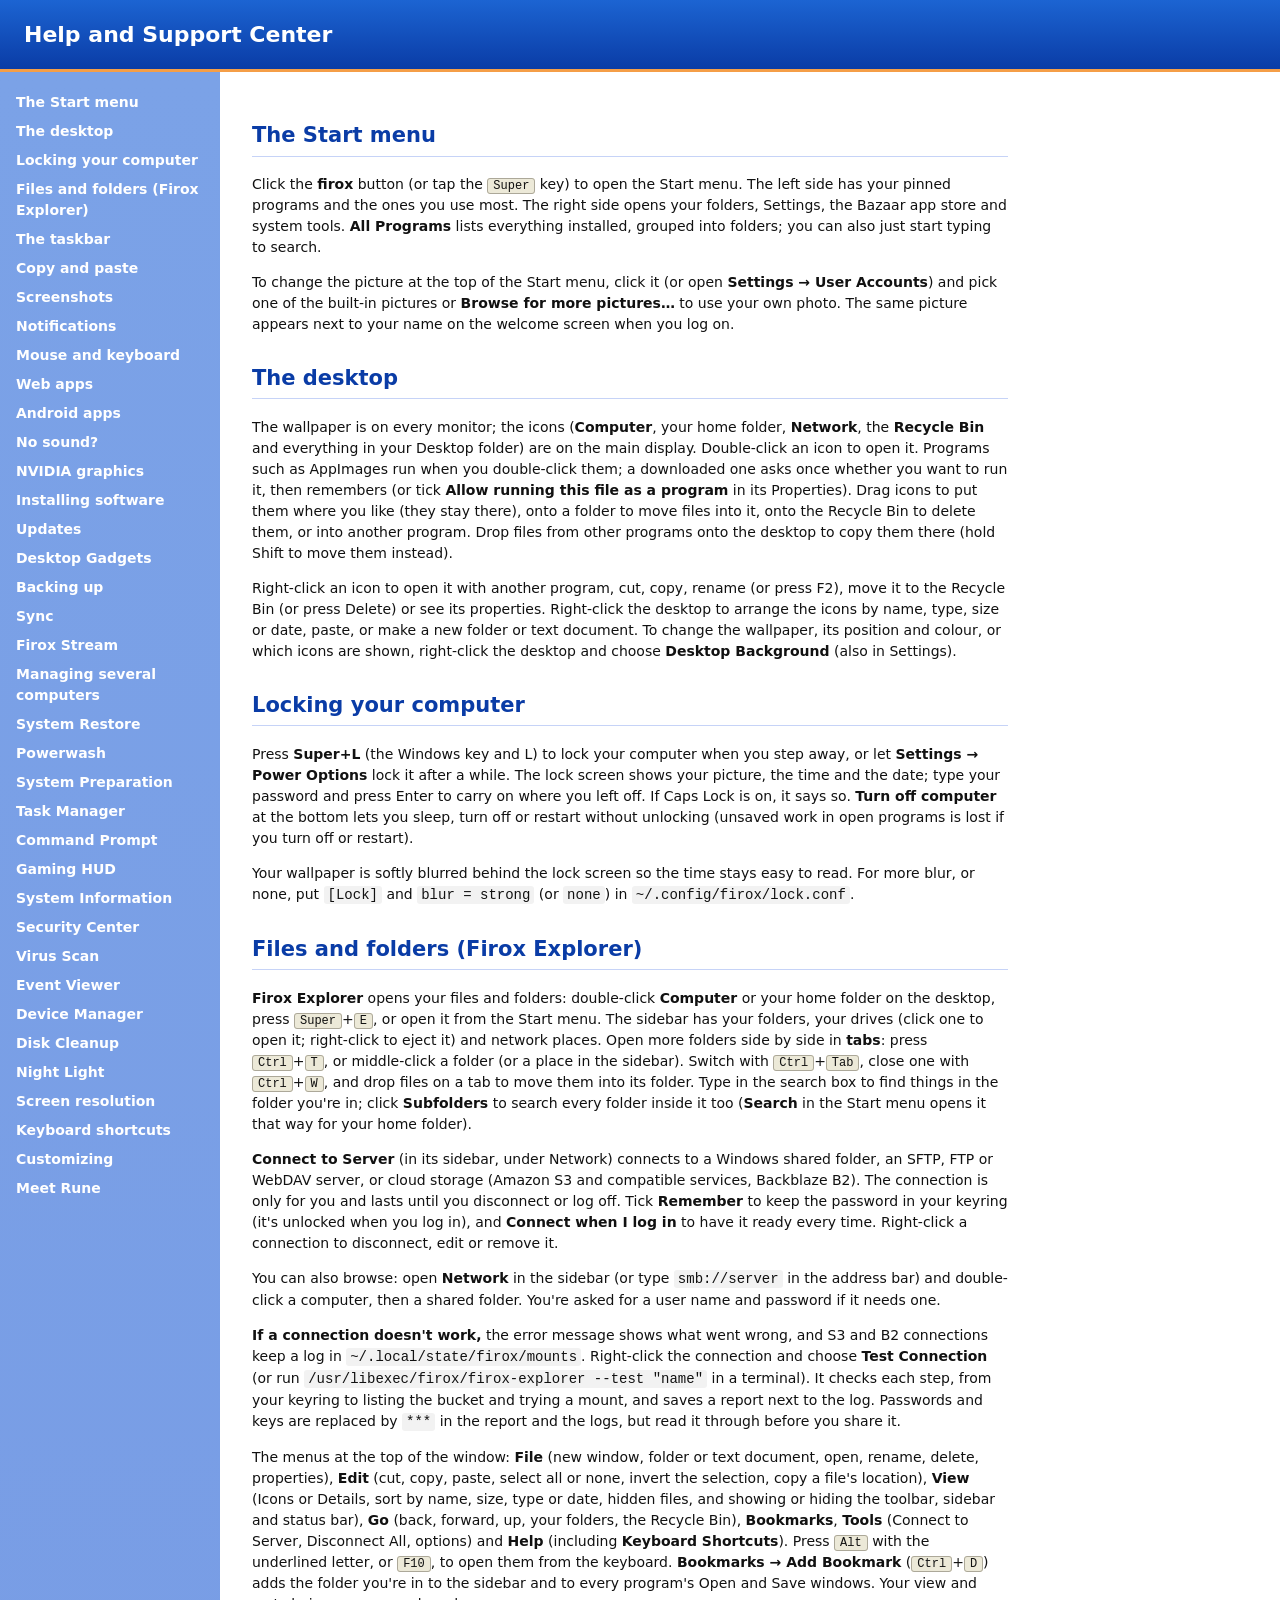
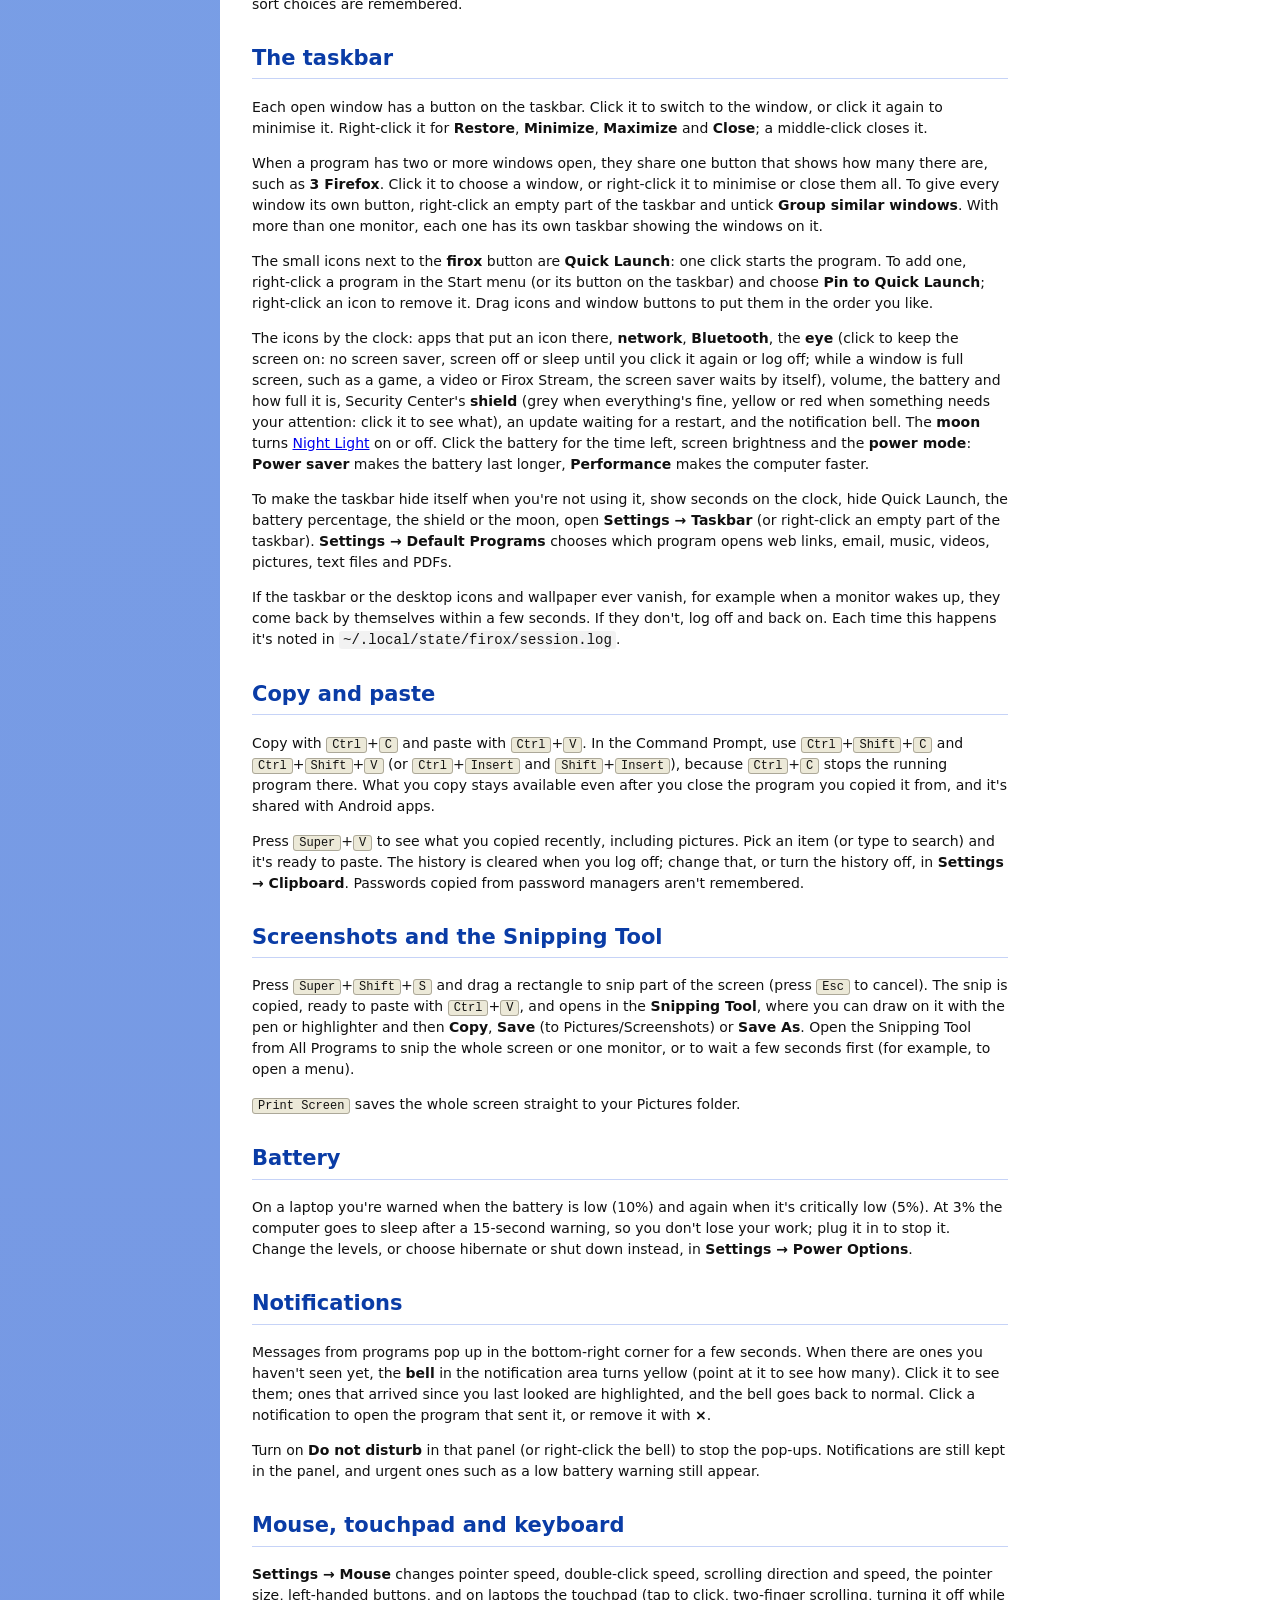
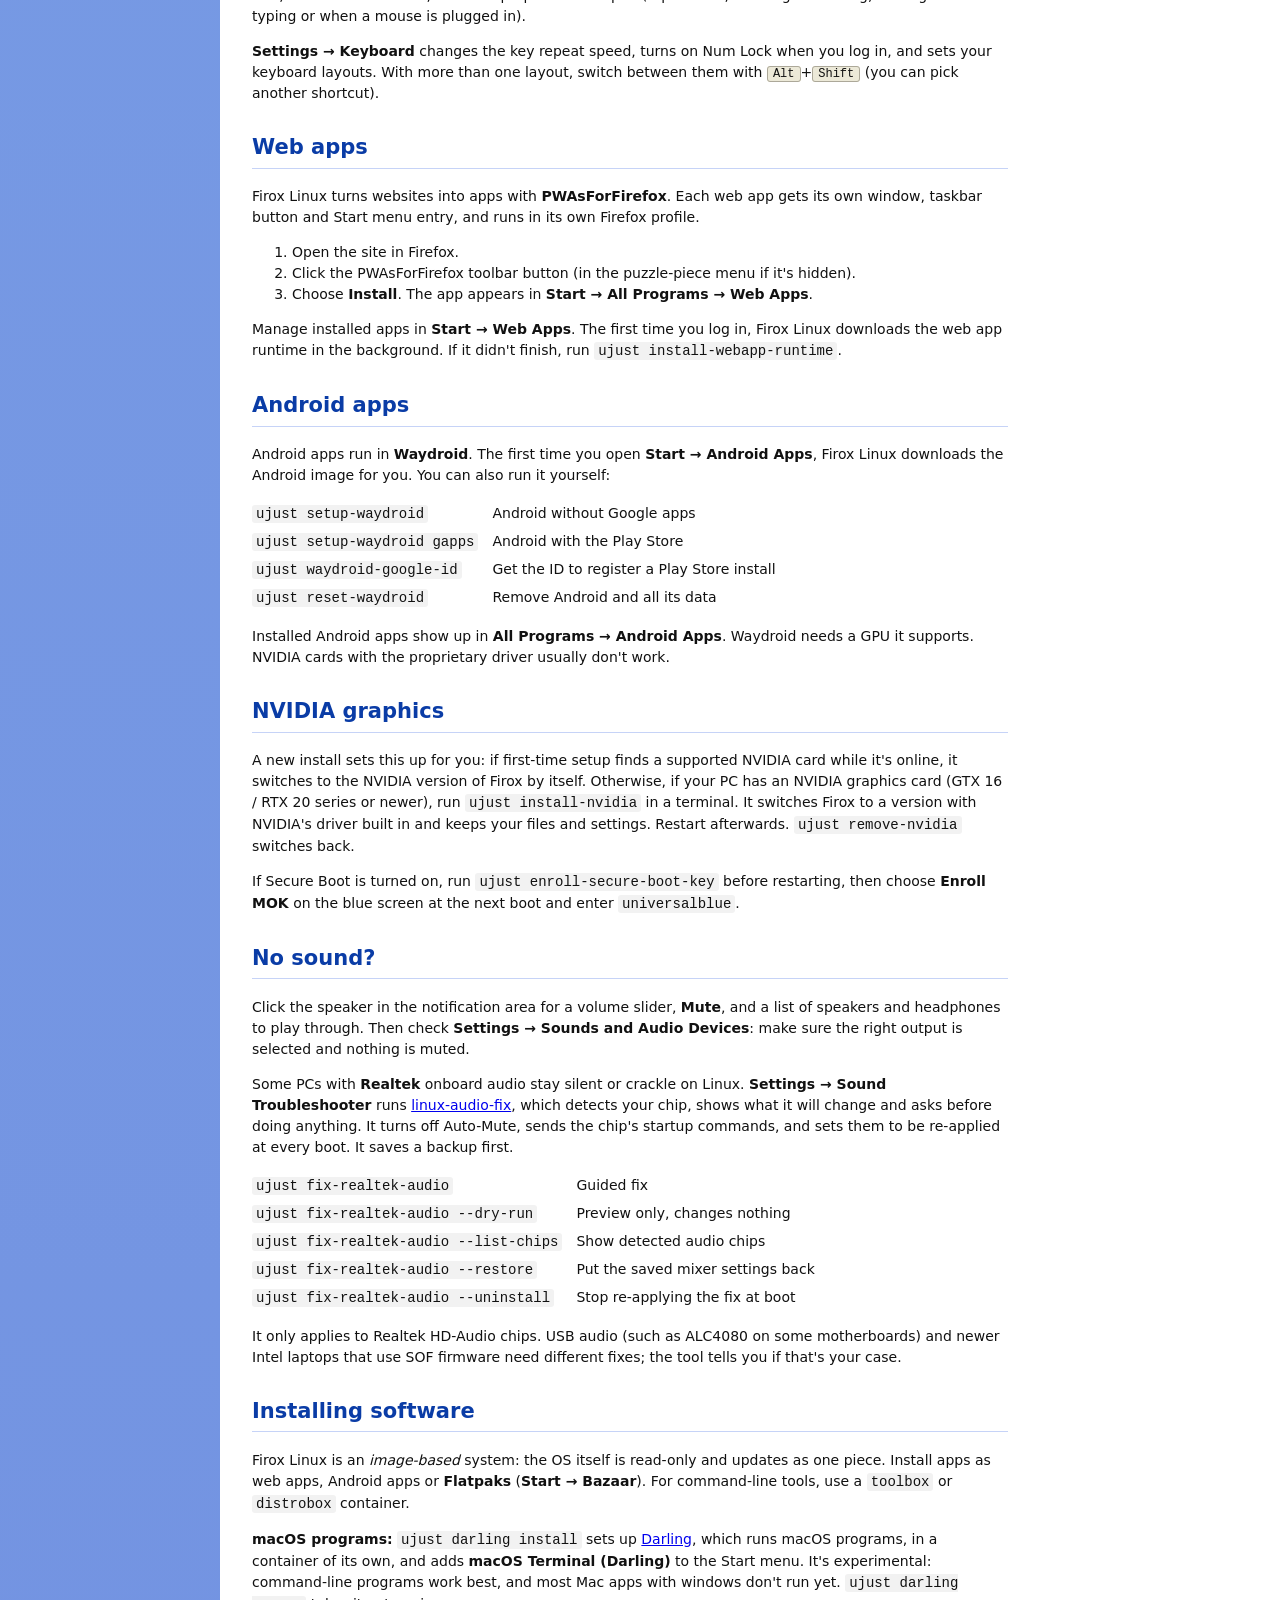
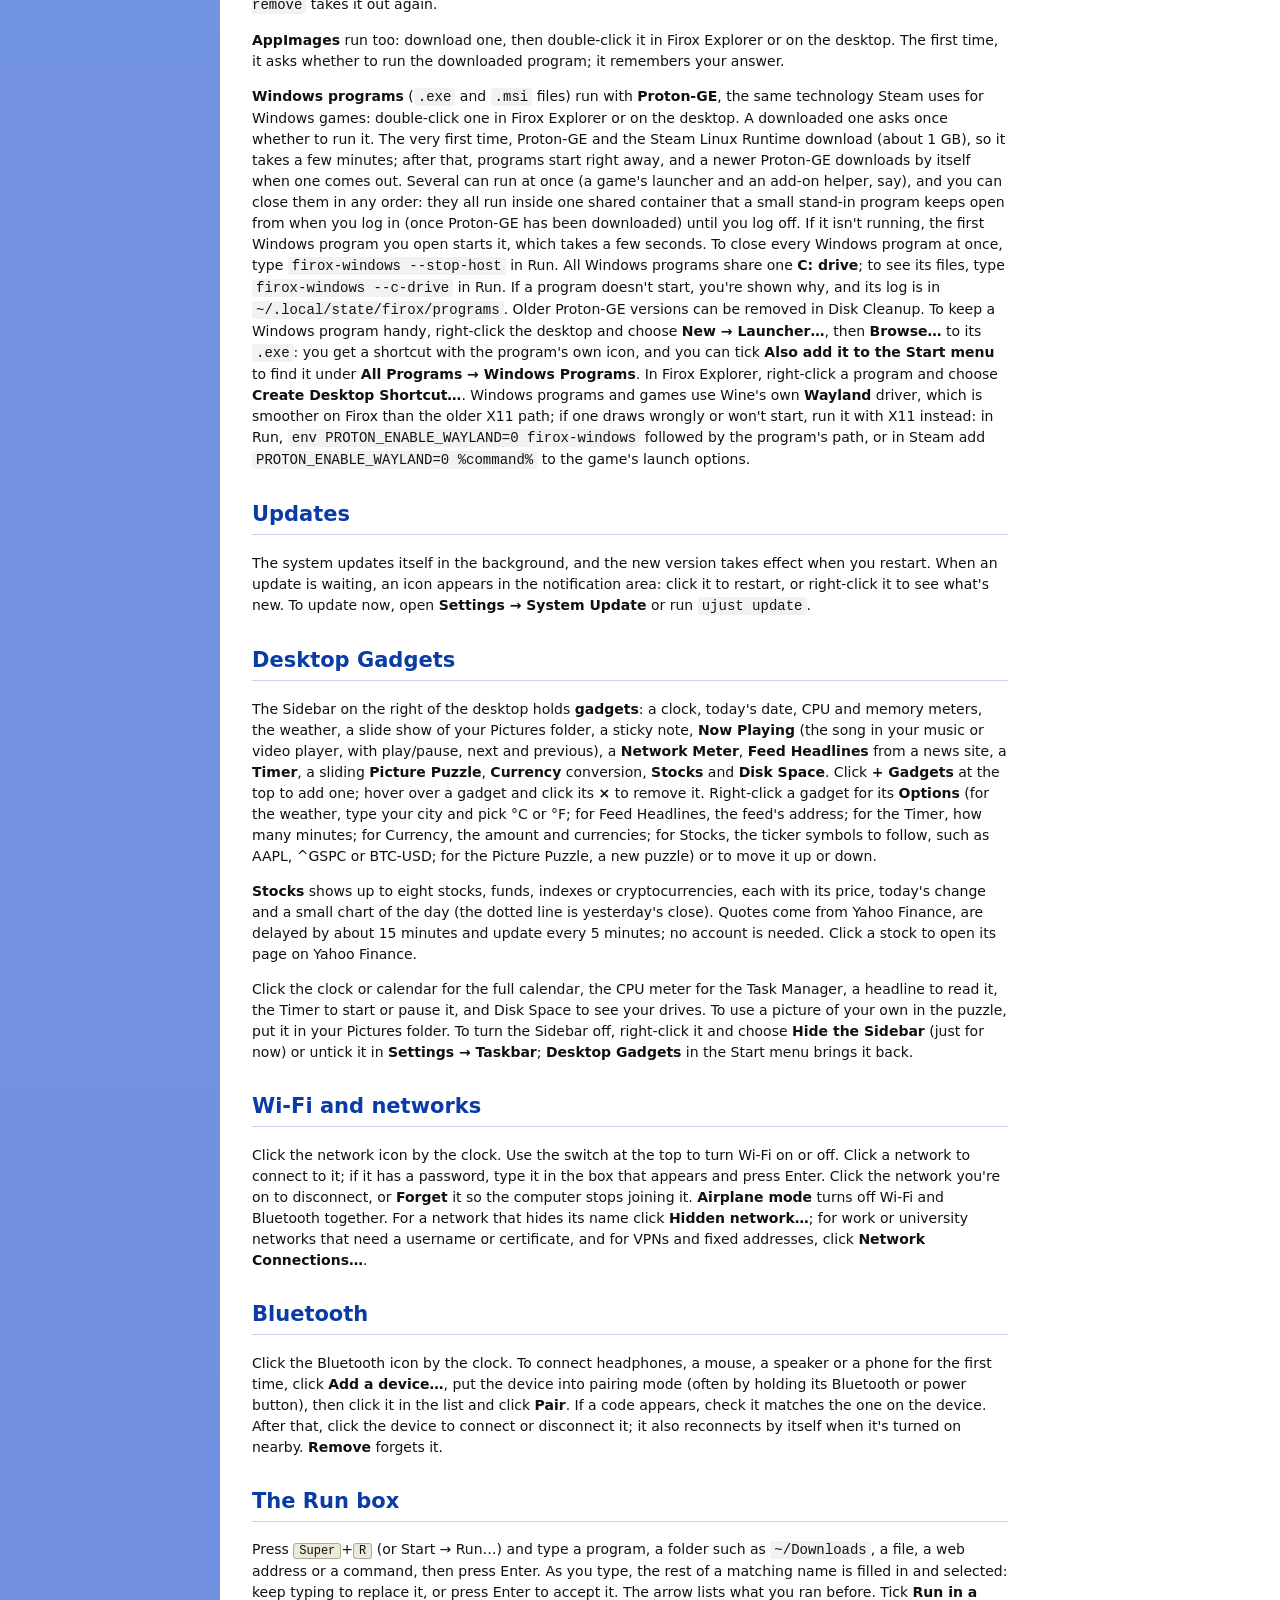
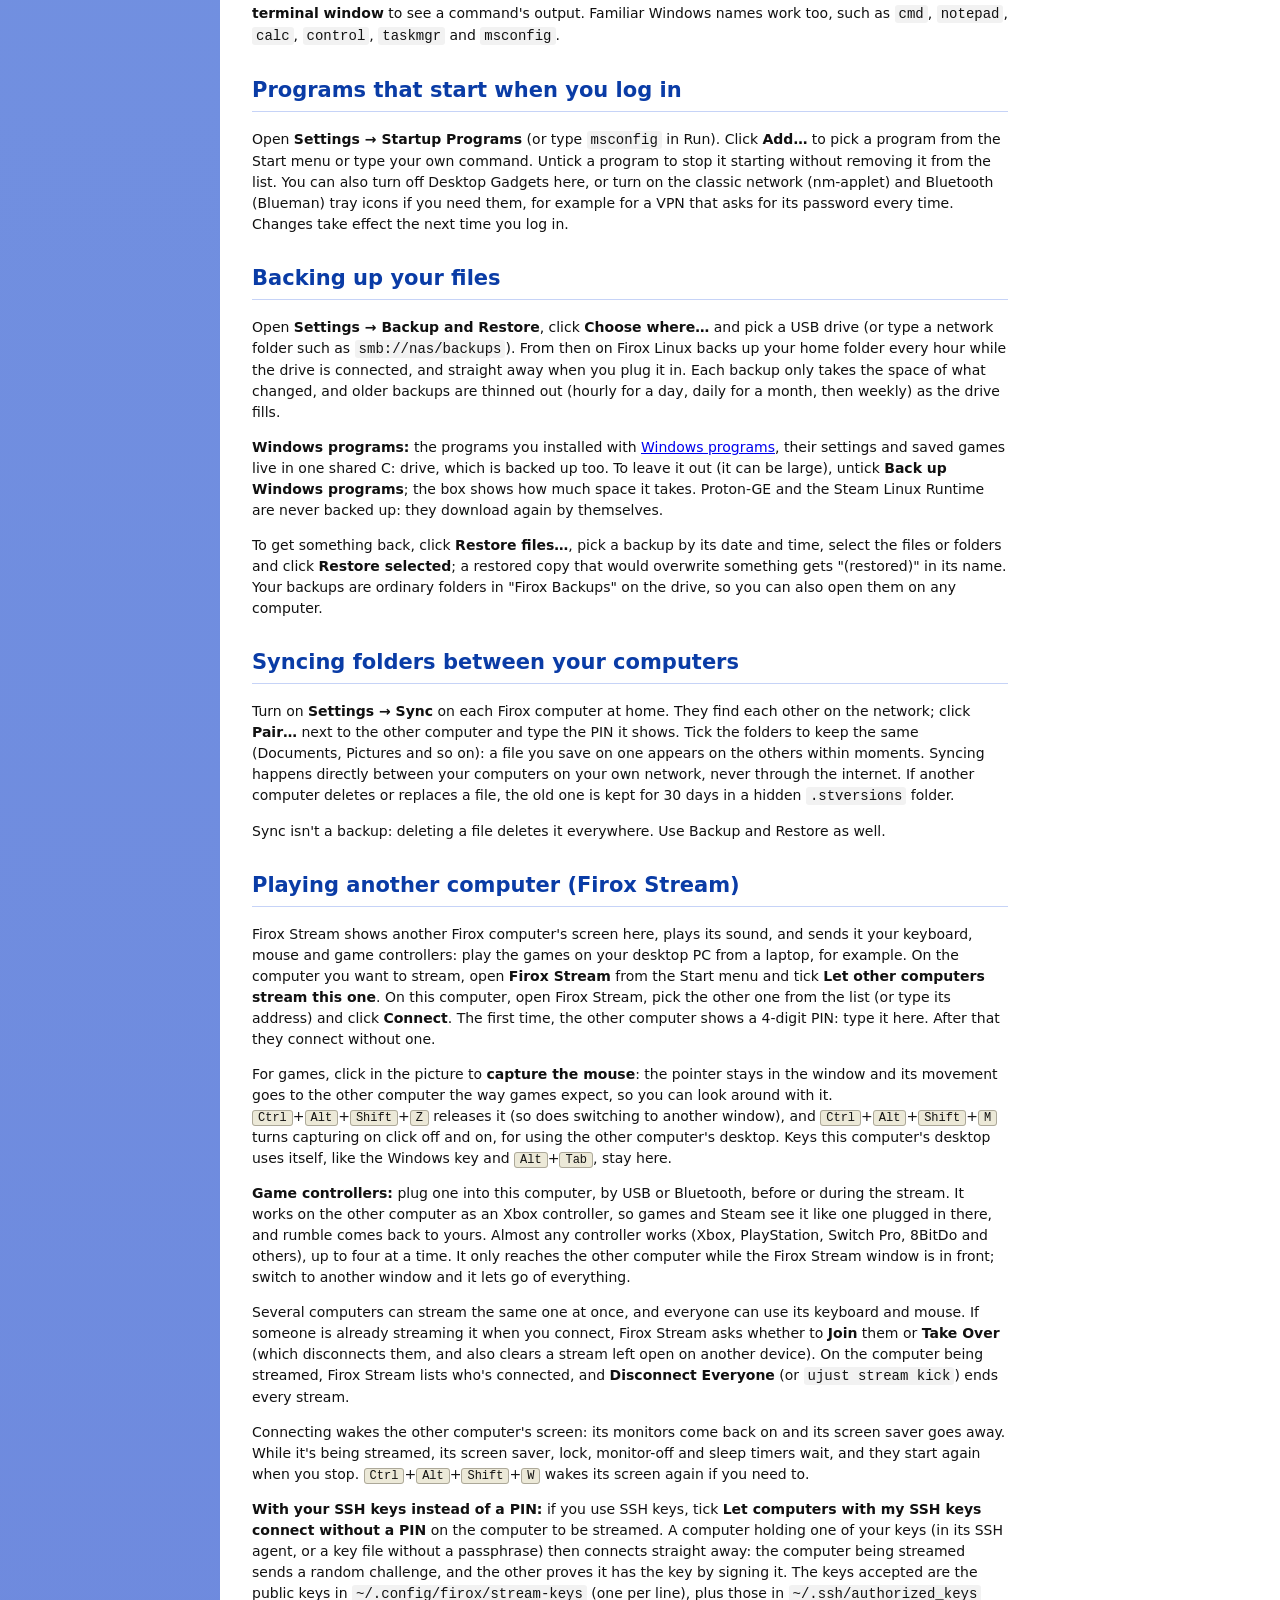
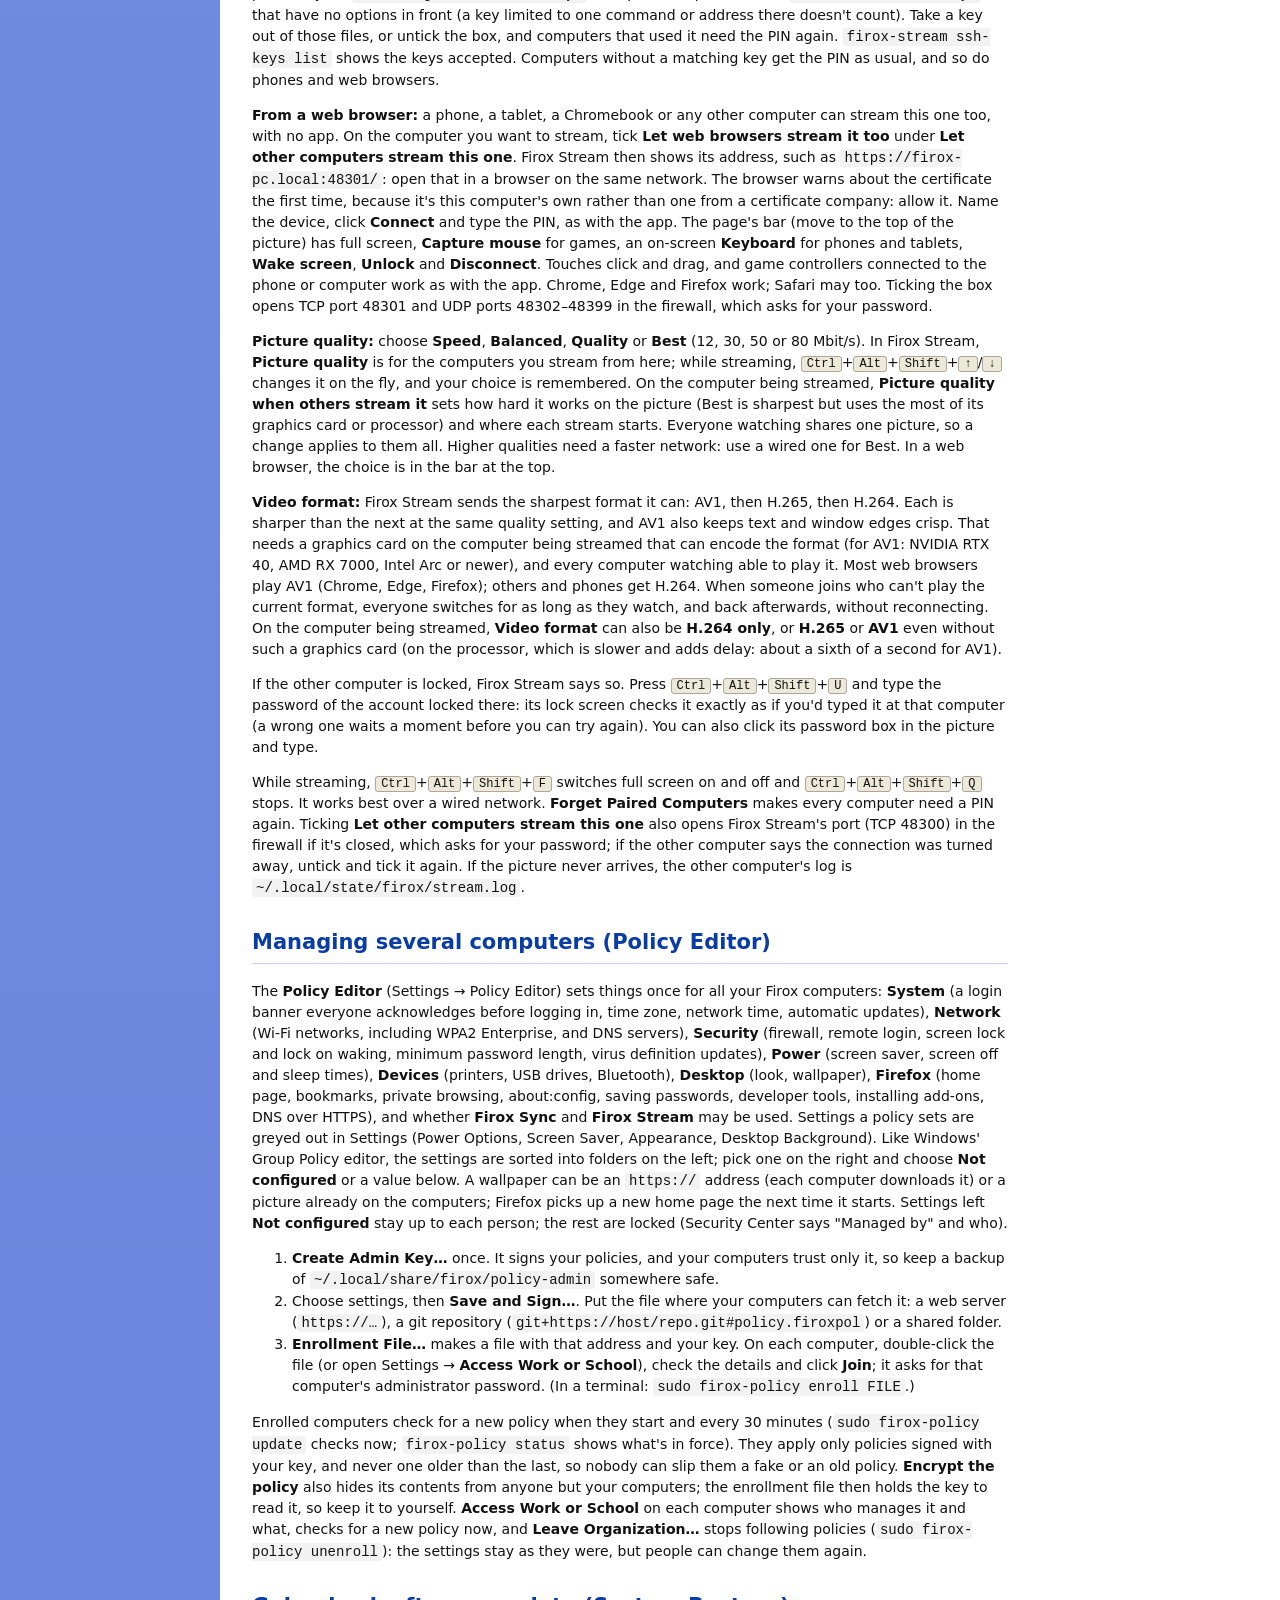
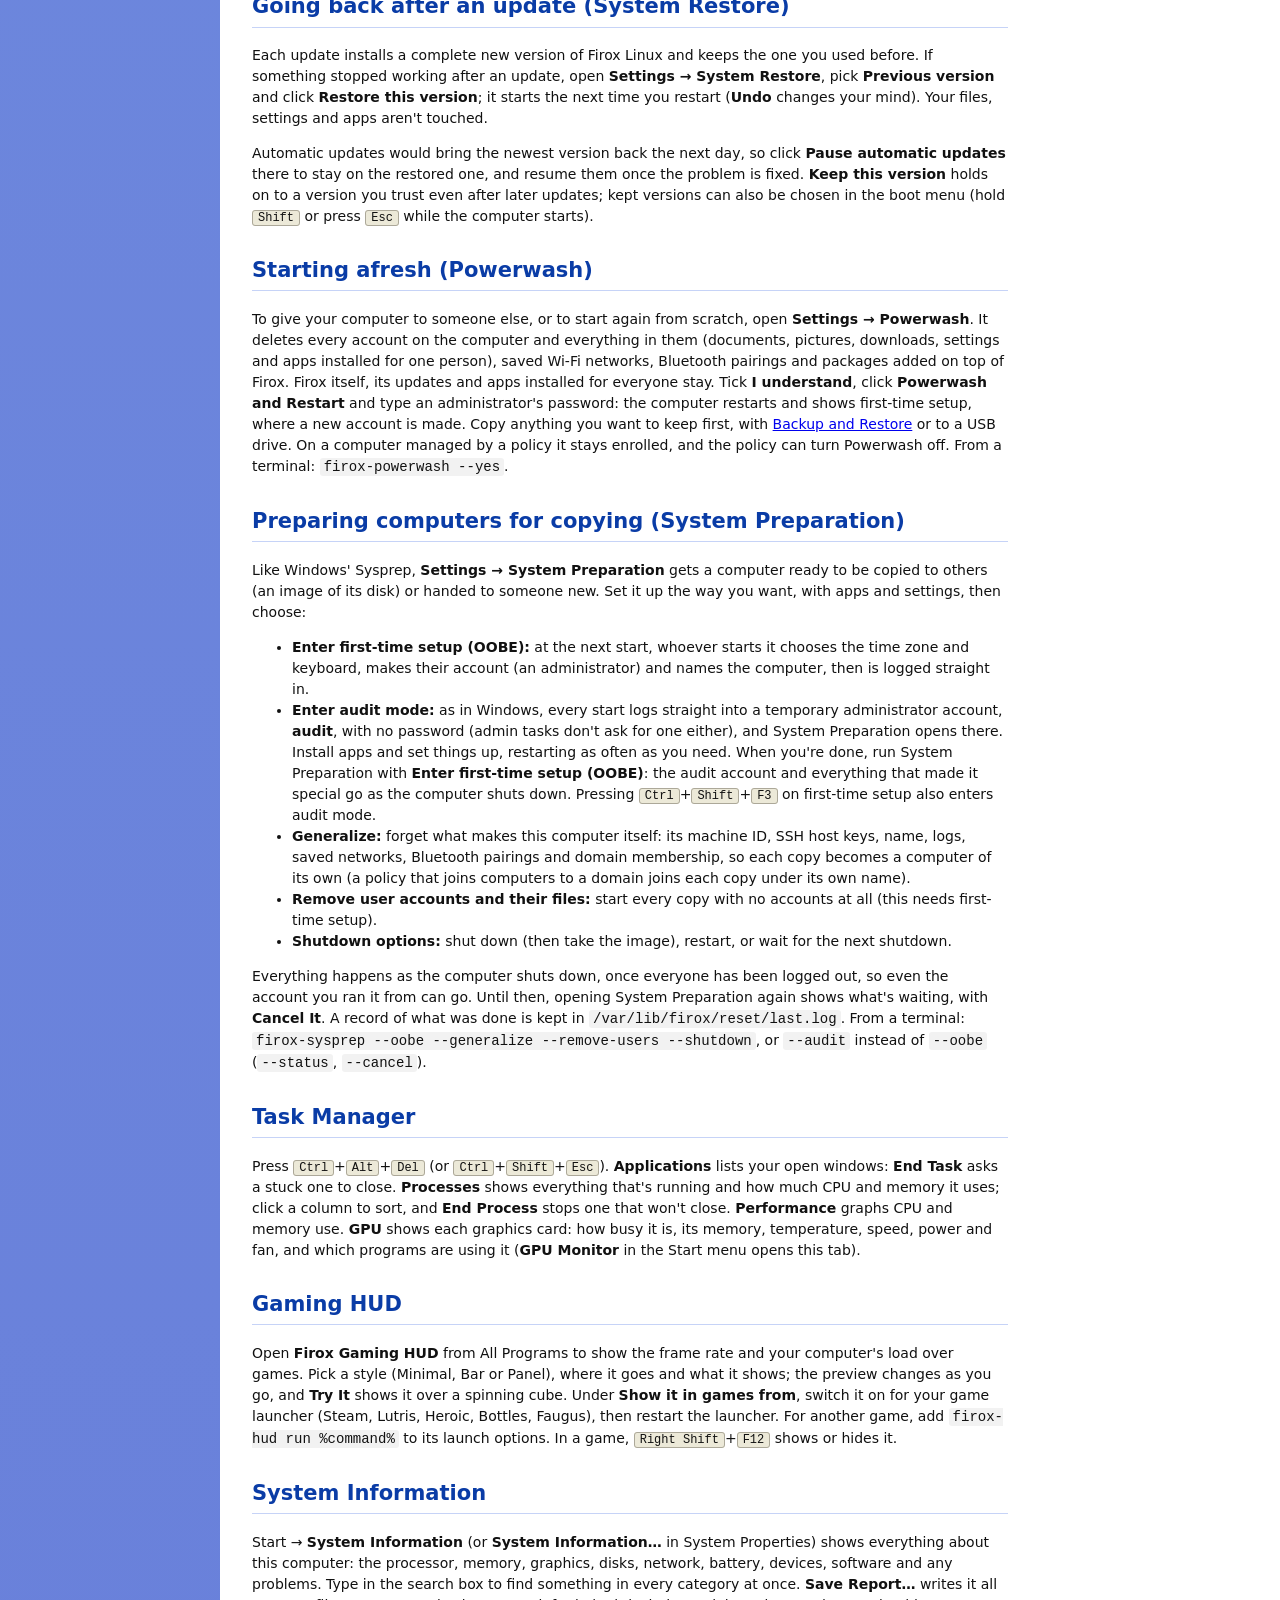
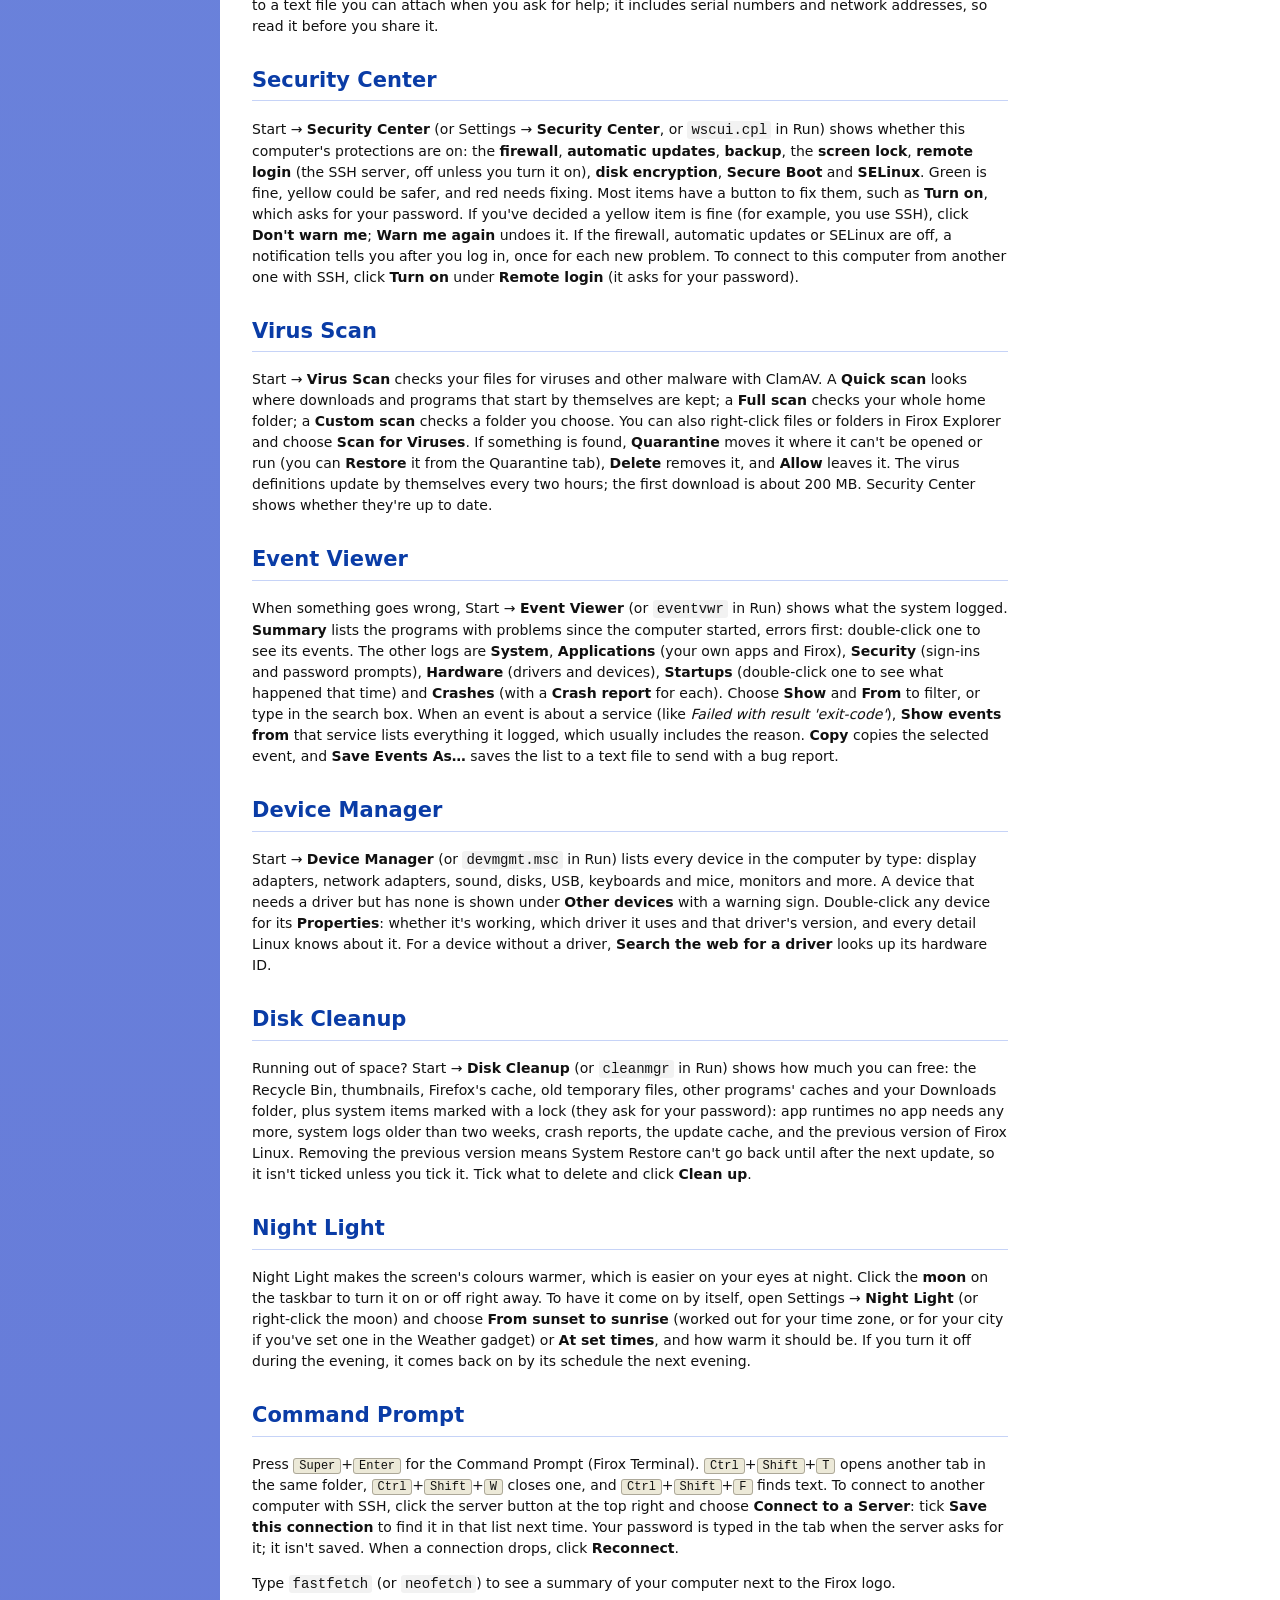
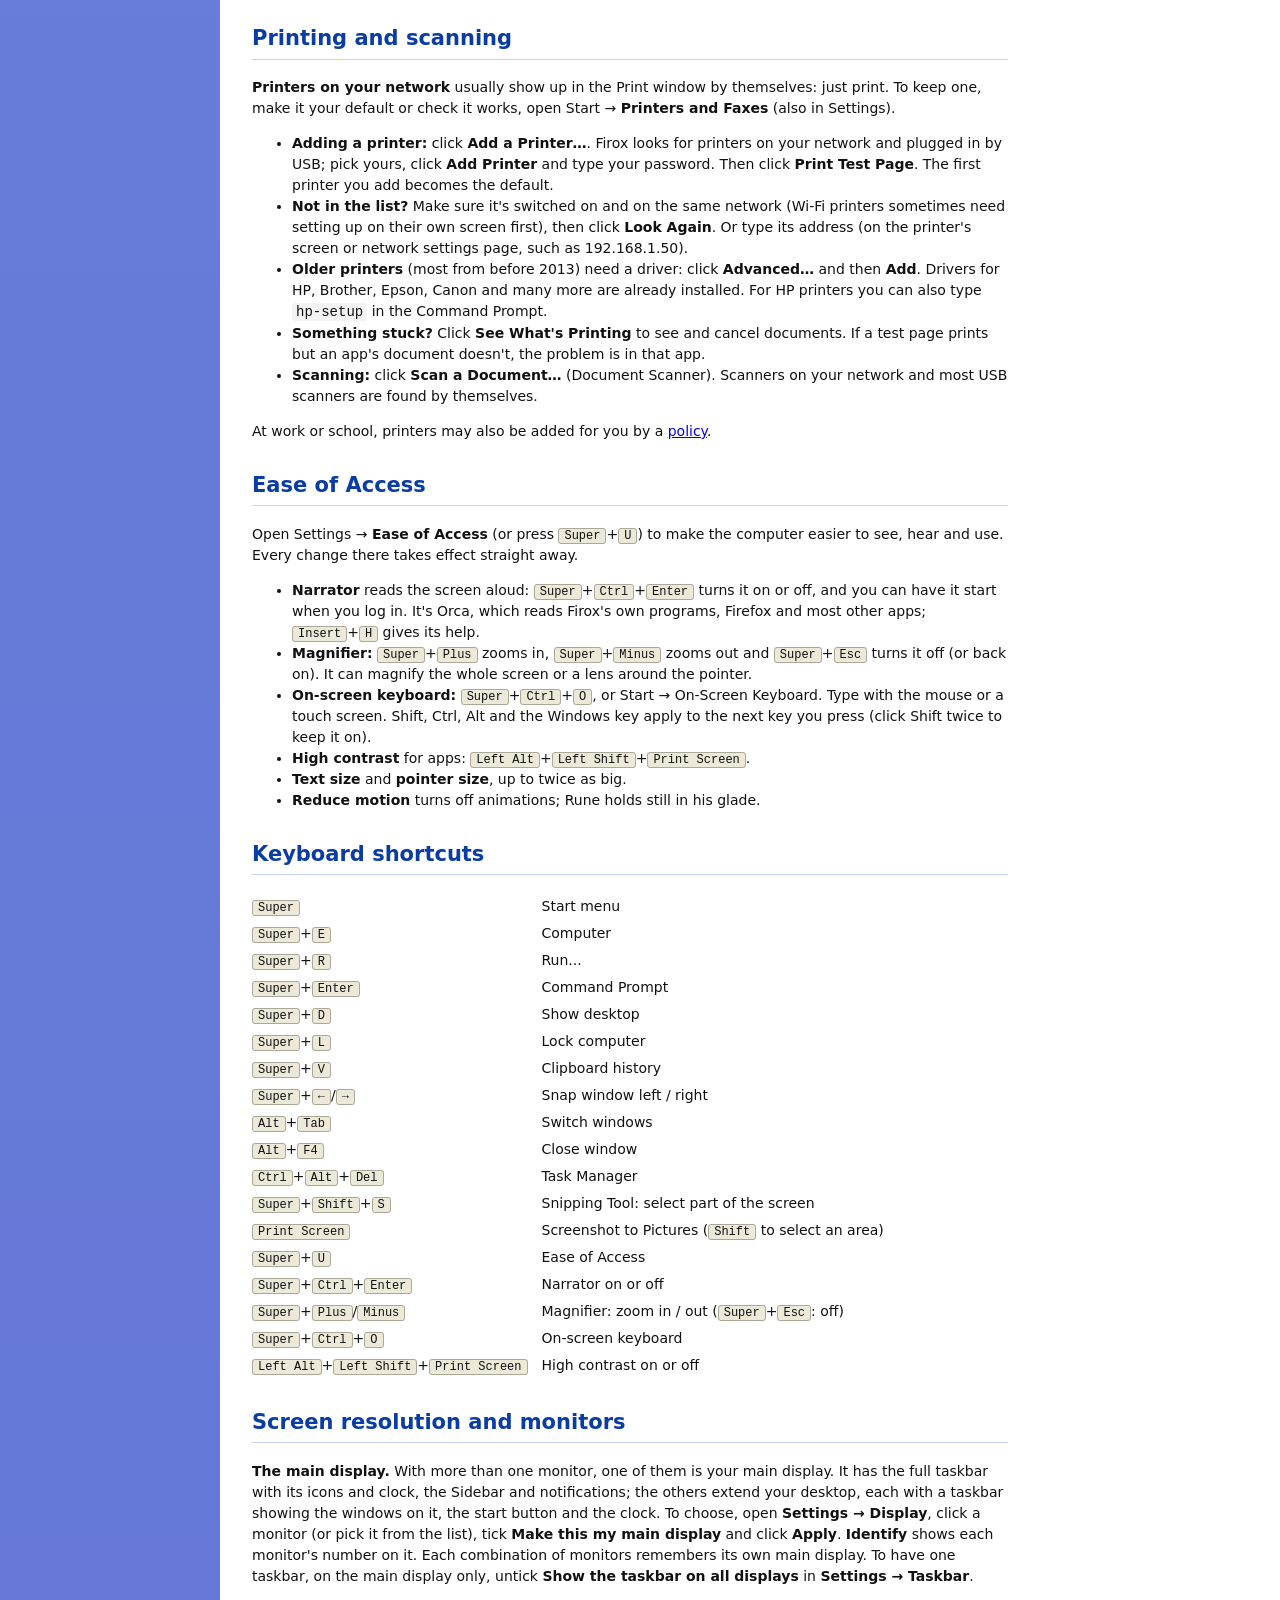
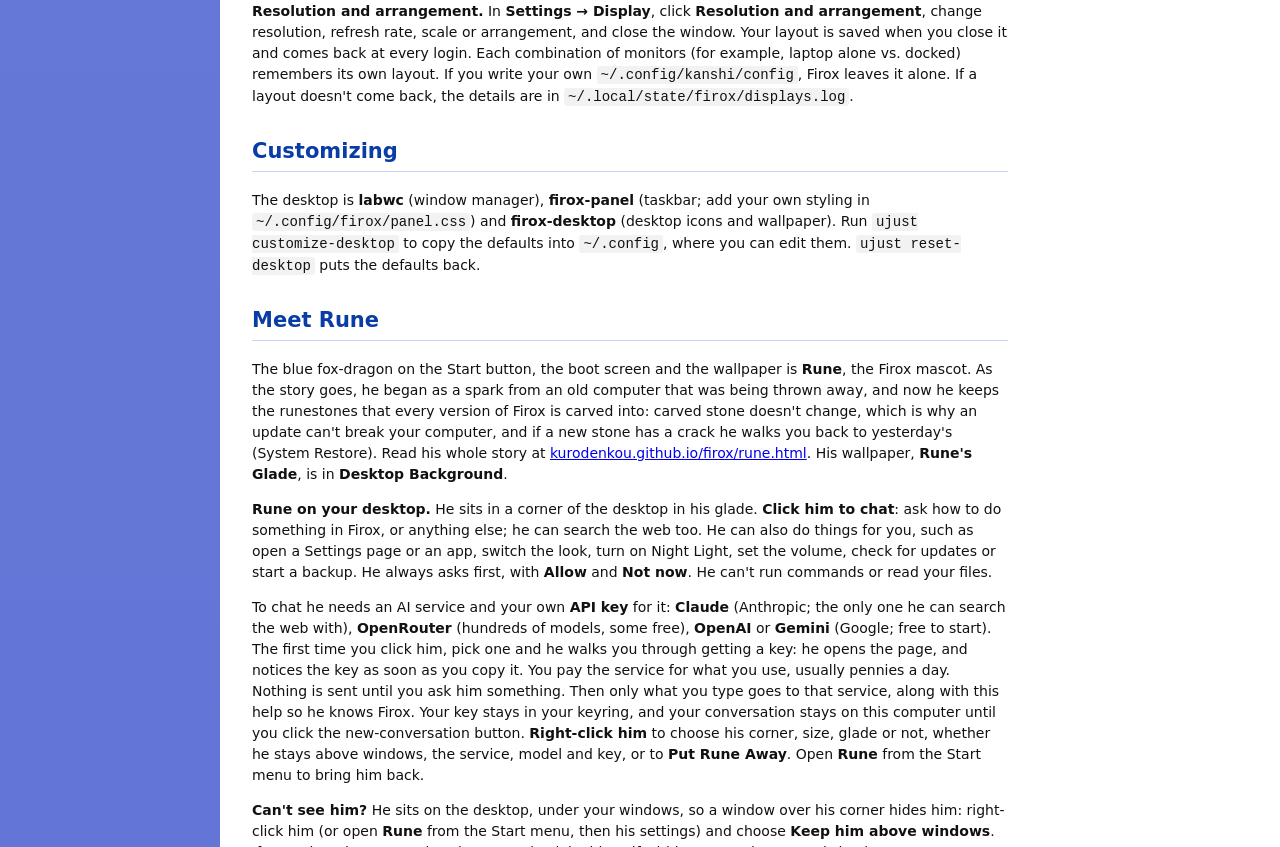
==== commit 144e9f8c: "Access Work or School: join with an enrollment file, no terminal needed Enrolling a computer in an o" ====
--- a/system_files/usr/share/firox/help/index.html
+++ b/system_files/usr/share/firox/help/index.html
@@ -208,9 +208,9 @@
 <ol>
   <li><b>Create Admin Key&hellip;</b> once. It signs your policies, and your computers trust only it, so keep a backup of <code>~/.local/share/firox/policy-admin</code> somewhere safe.</li>
   <li>Choose settings, then <b>Save and Sign&hellip;</b>. Put the file where your computers can fetch it: a web server (<code>https://&hellip;</code>), a git repository (<code>git+https://host/repo.git#policy.firoxpol</code>) or a shared folder.</li>
-  <li><b>Enrollment File&hellip;</b> makes a file with that address and your key. On each computer, run <code>sudo firox-policy enroll FILE</code> once.</li>
+  <li><b>Enrollment File&hellip;</b> makes a file with that address and your key. On each computer, double-click the file (or open Settings → <b>Access Work or School</b>), check the details and click <b>Join</b>; it asks for that computer's administrator password. (In a terminal: <code>sudo firox-policy enroll FILE</code>.)</li>
 </ol>
-<p>Enrolled computers check for a new policy when they start and every 30 minutes (<code>sudo firox-policy update</code> checks now; <code>firox-policy status</code> shows what's in force). They apply only policies signed with your key, and never one older than the last, so nobody can slip them a fake or an old policy. <b>Encrypt the policy</b> also hides its contents from anyone but your computers; the enrollment file then holds the key to read it, so keep it to yourself. <code>sudo firox-policy unenroll</code> stops following policies: the settings stay as they were, but people can change them again.</p>
+<p>Enrolled computers check for a new policy when they start and every 30 minutes (<code>sudo firox-policy update</code> checks now; <code>firox-policy status</code> shows what's in force). They apply only policies signed with your key, and never one older than the last, so nobody can slip them a fake or an old policy. <b>Encrypt the policy</b> also hides its contents from anyone but your computers; the enrollment file then holds the key to read it, so keep it to yourself. <b>Access Work or School</b> on each computer shows who manages it and what, checks for a new policy now, and <b>Leave Organization&hellip;</b> stops following policies (<code>sudo firox-policy unenroll</code>): the settings stay as they were, but people can change them again.</p>
 
 <h2 id="restore">Going back after an update (System Restore)</h2>
 <p>Each update installs a complete new version of Firox Linux and keeps the one you used before. If something stopped working after an update, open <b>Settings &rarr; System Restore</b>, pick <b>Previous version</b> and click <b>Restore this version</b>; it starts the next time you restart (<b>Undo</b> changes your mind). Your files, settings and apps aren't touched.</p>
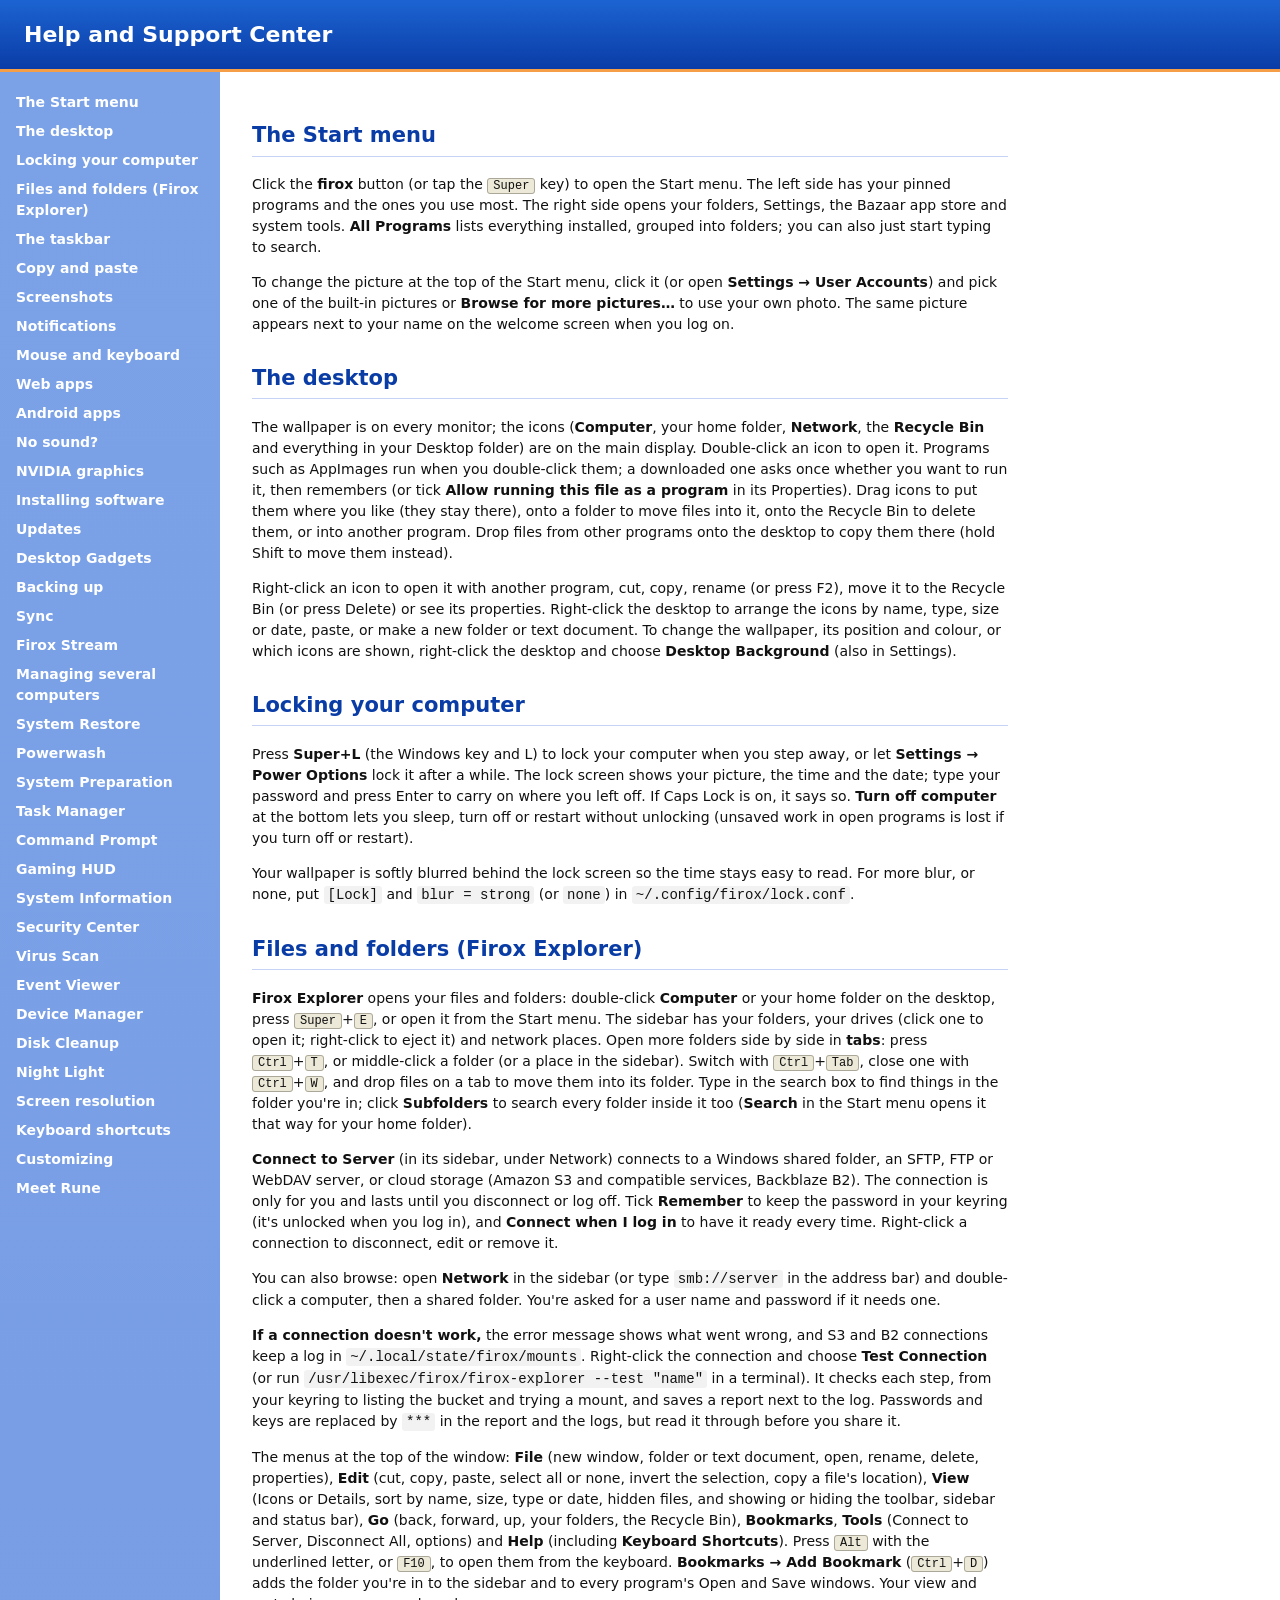
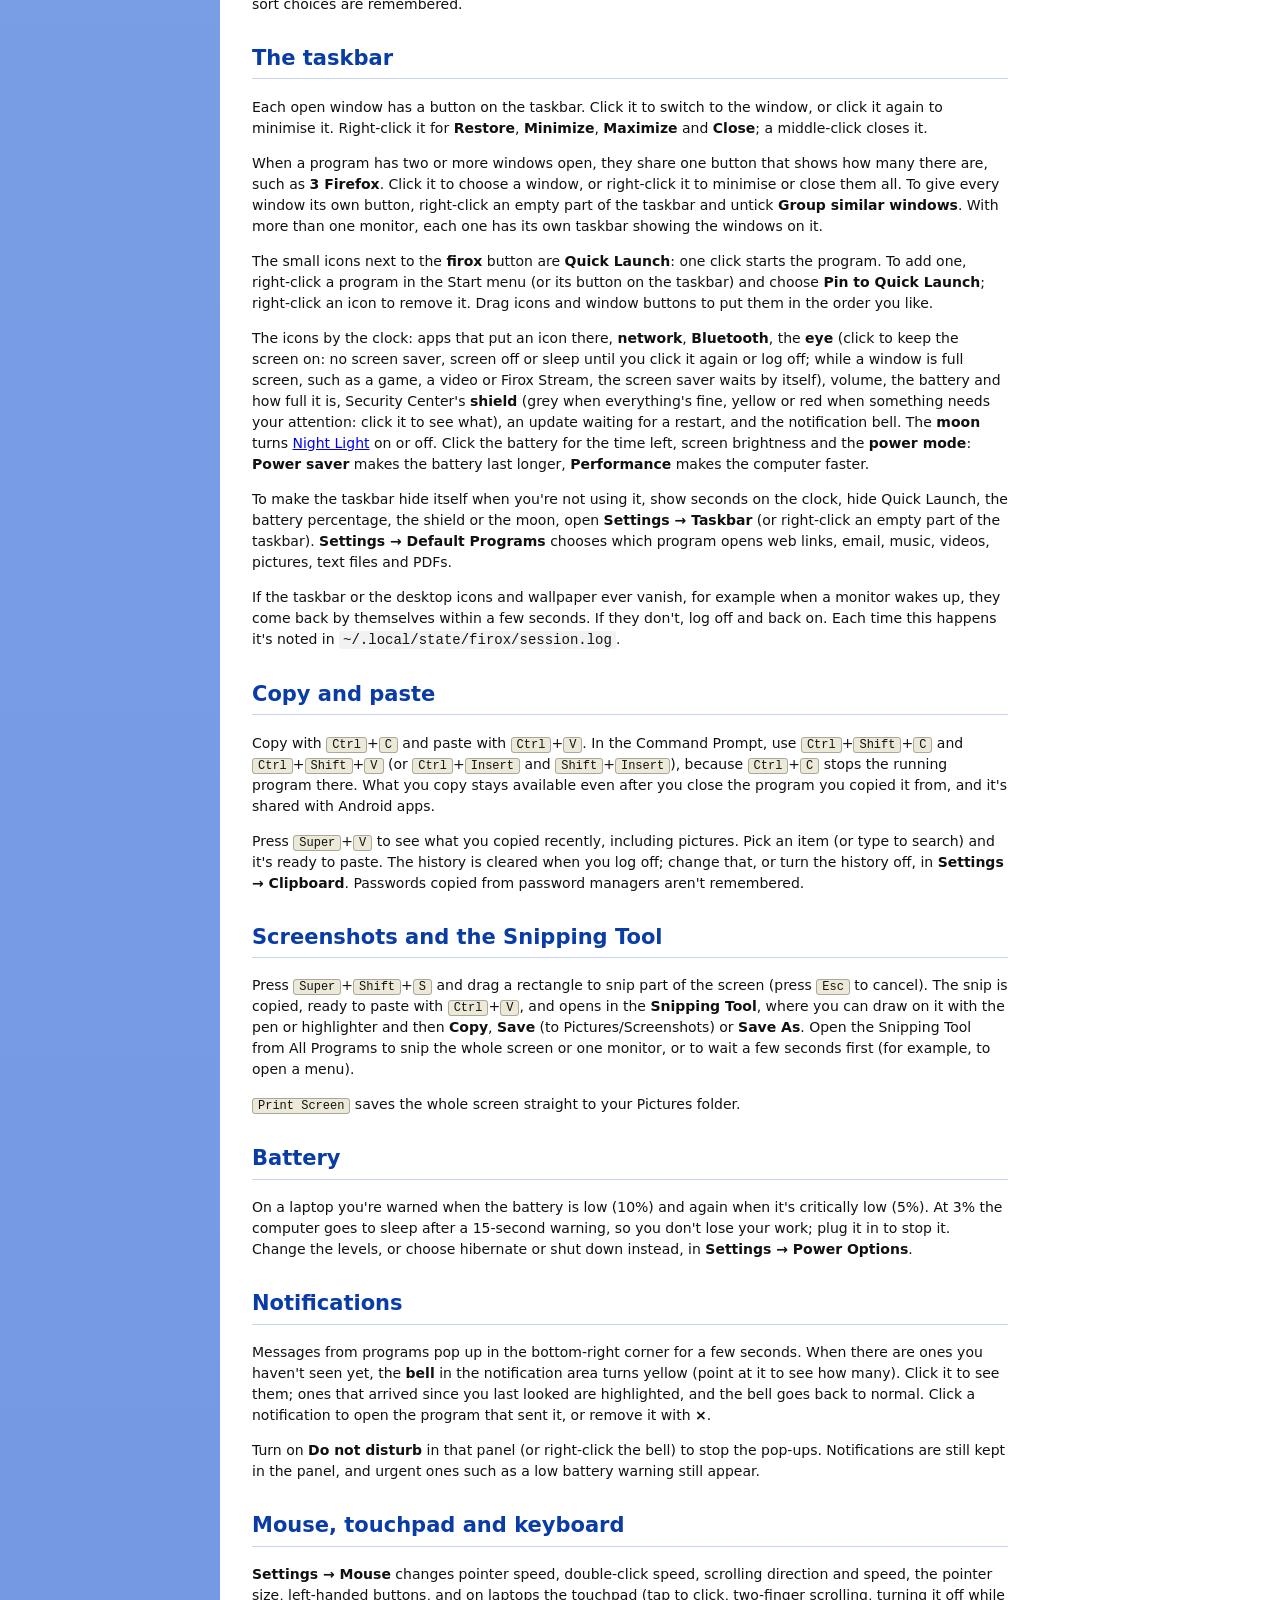
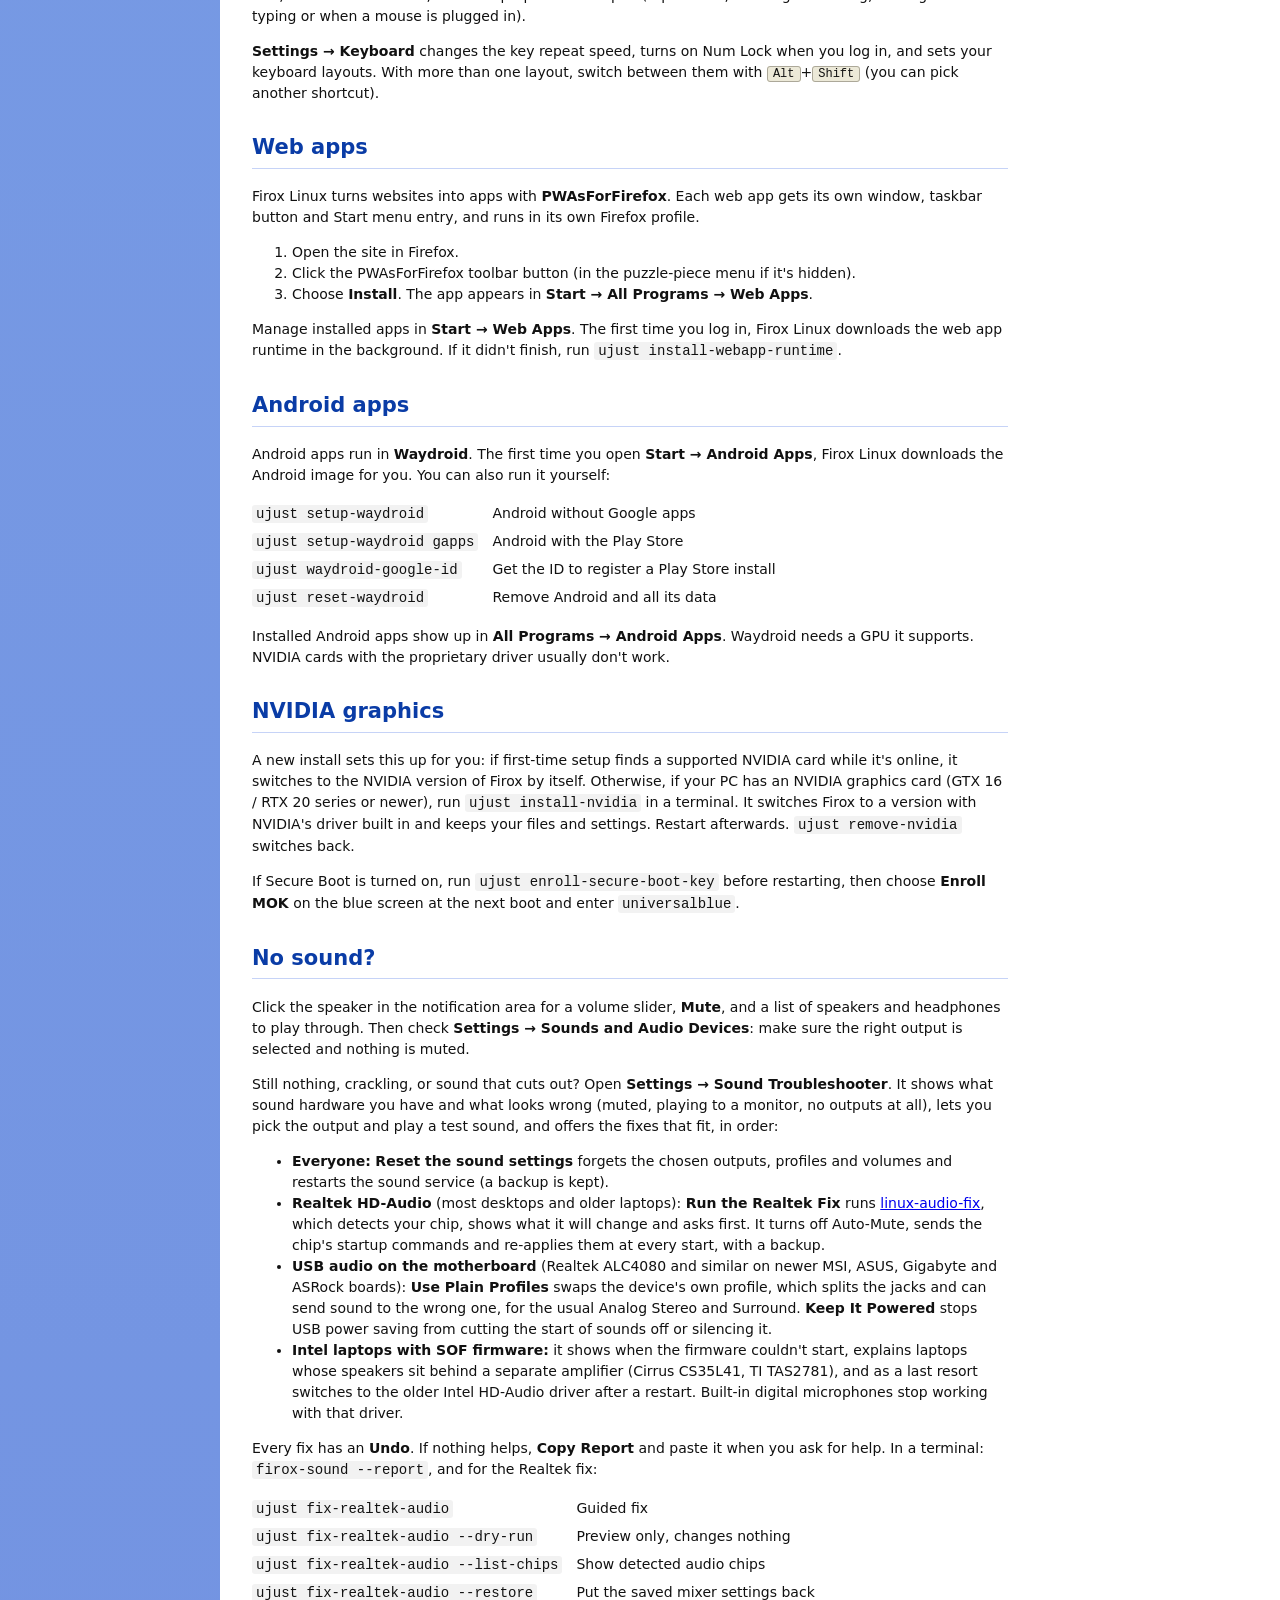
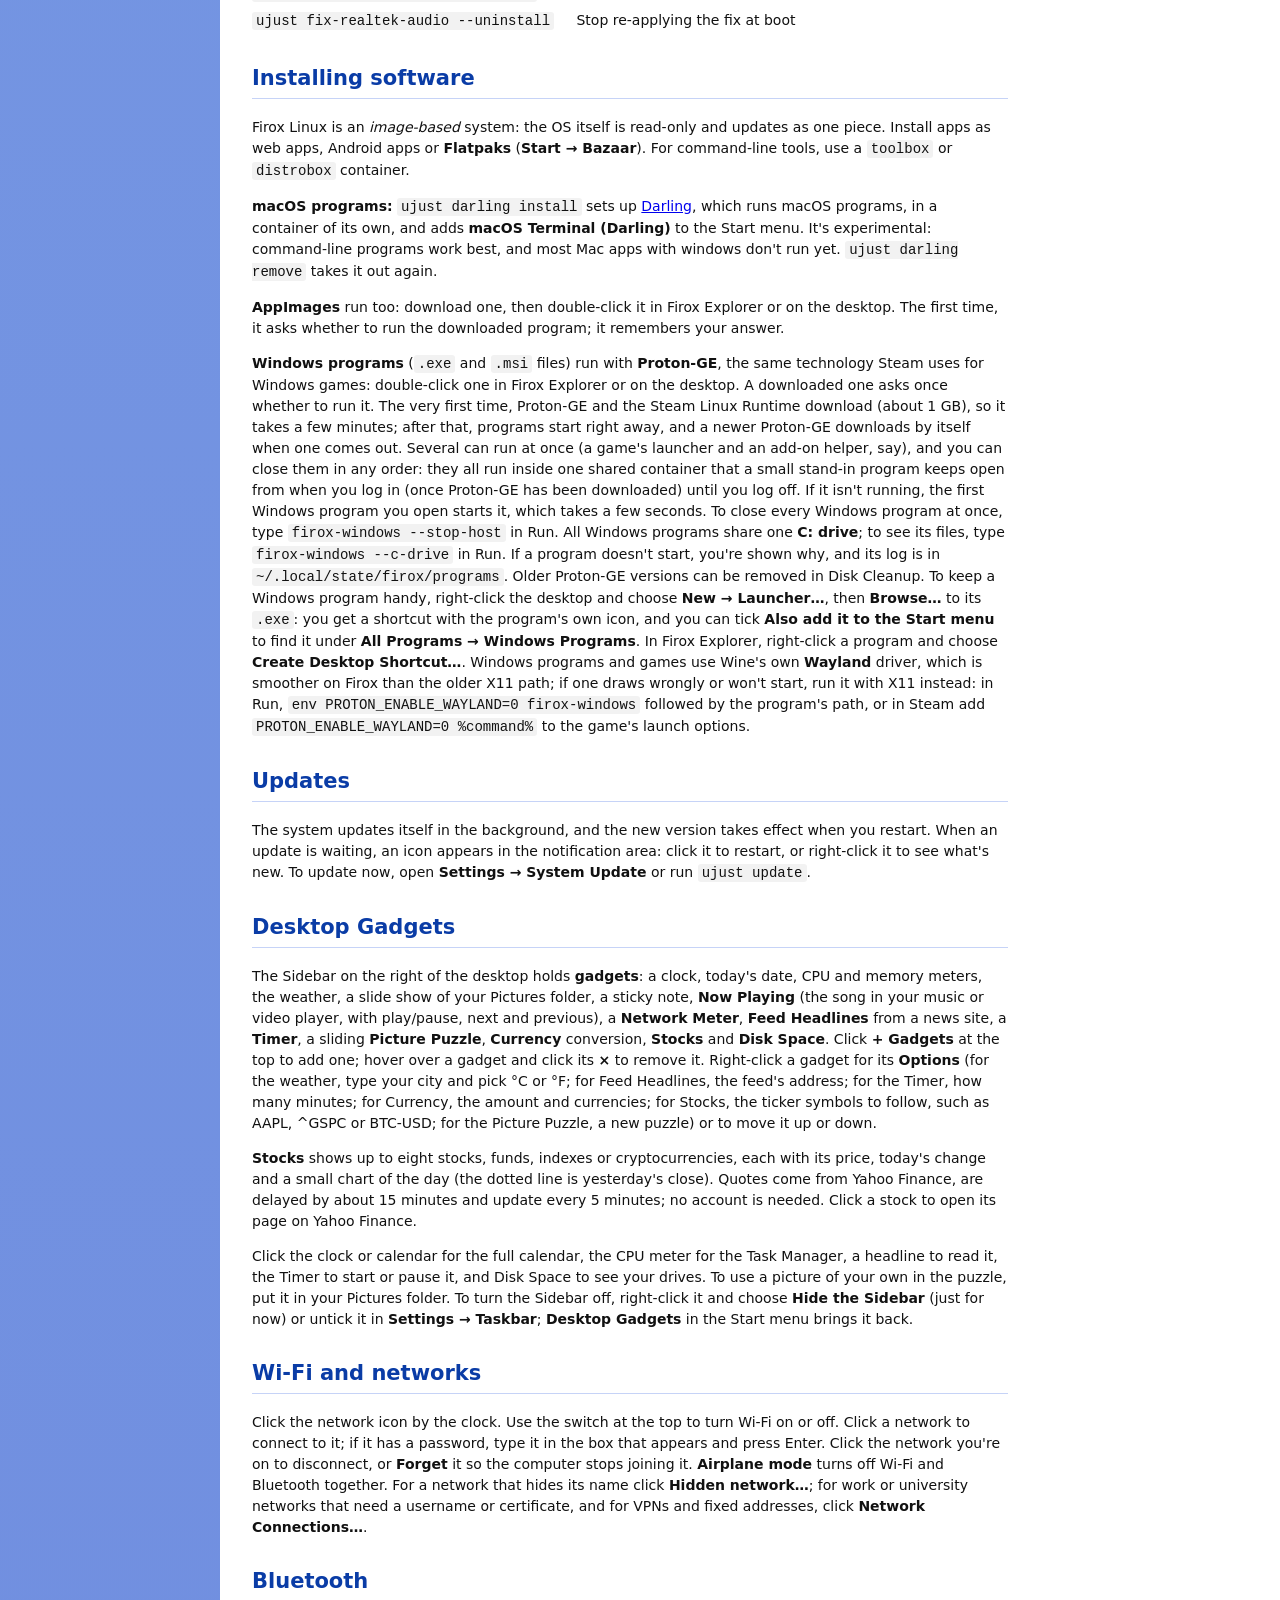
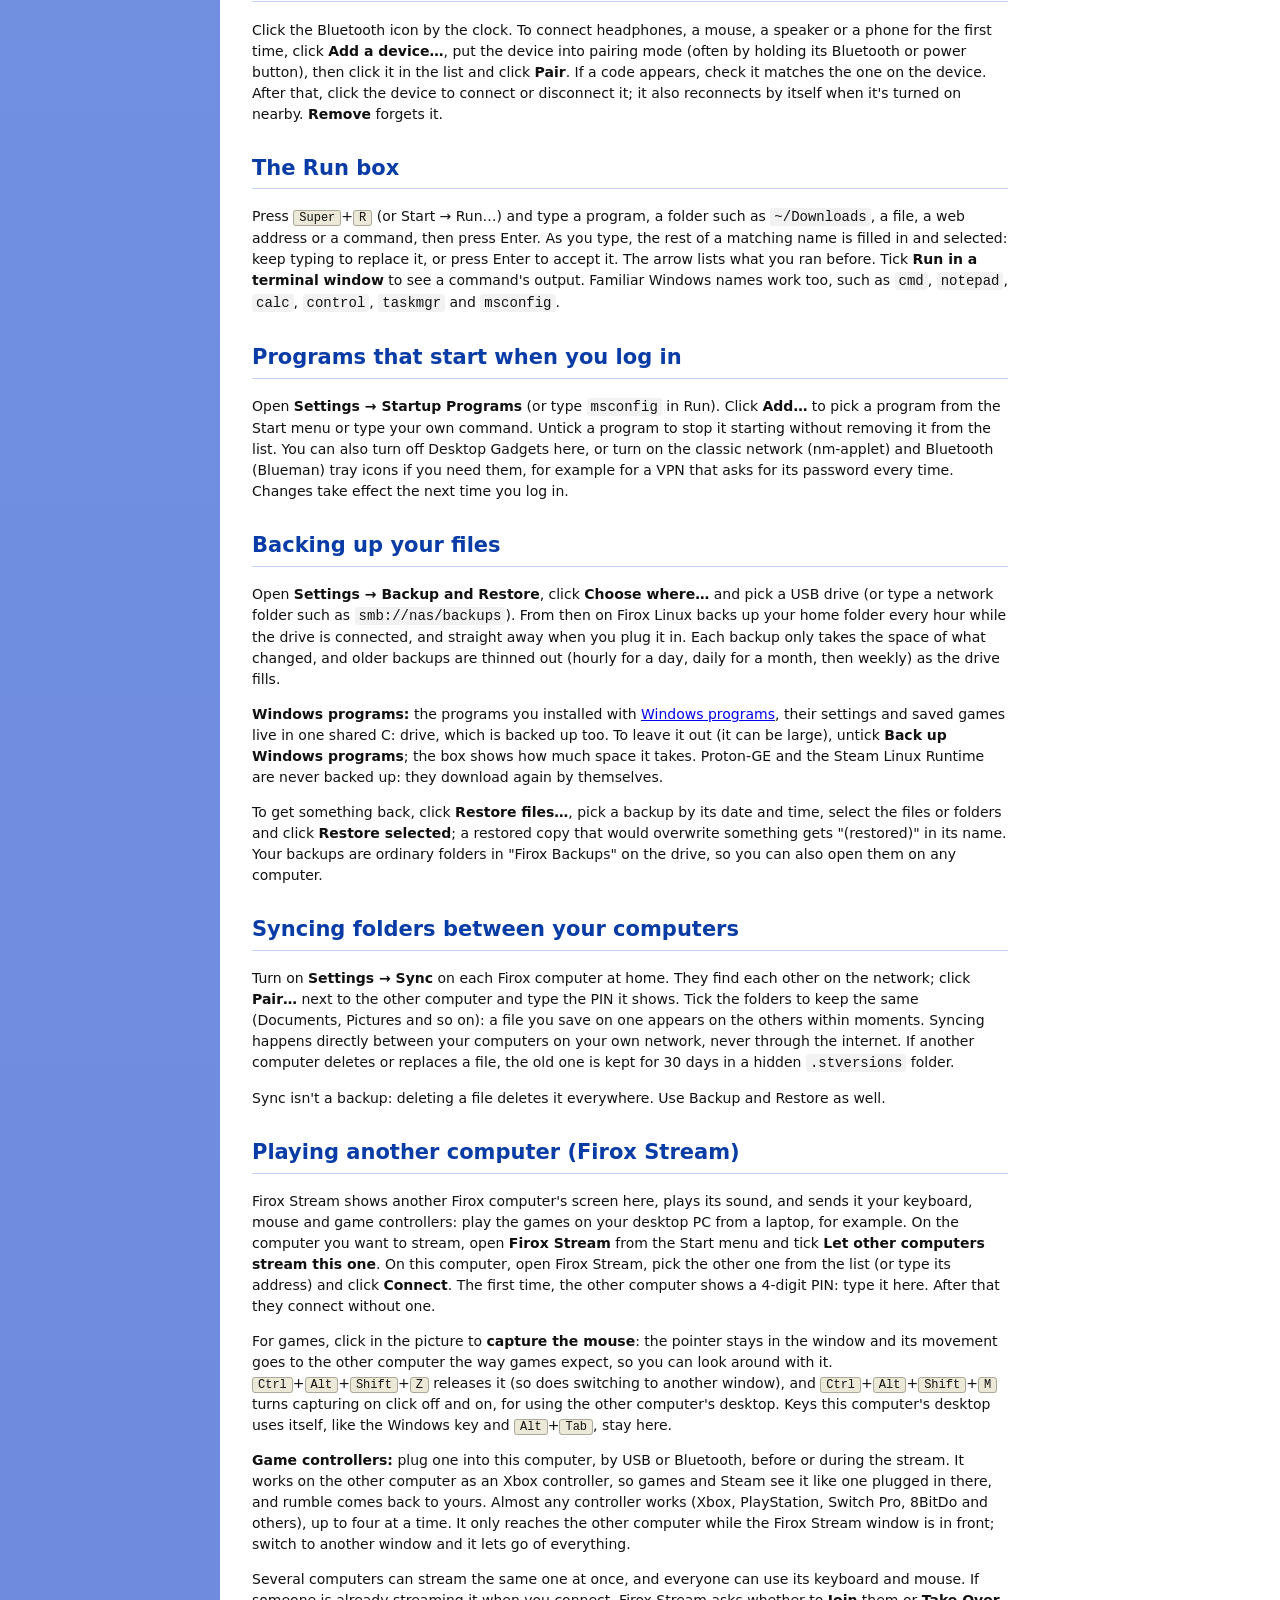
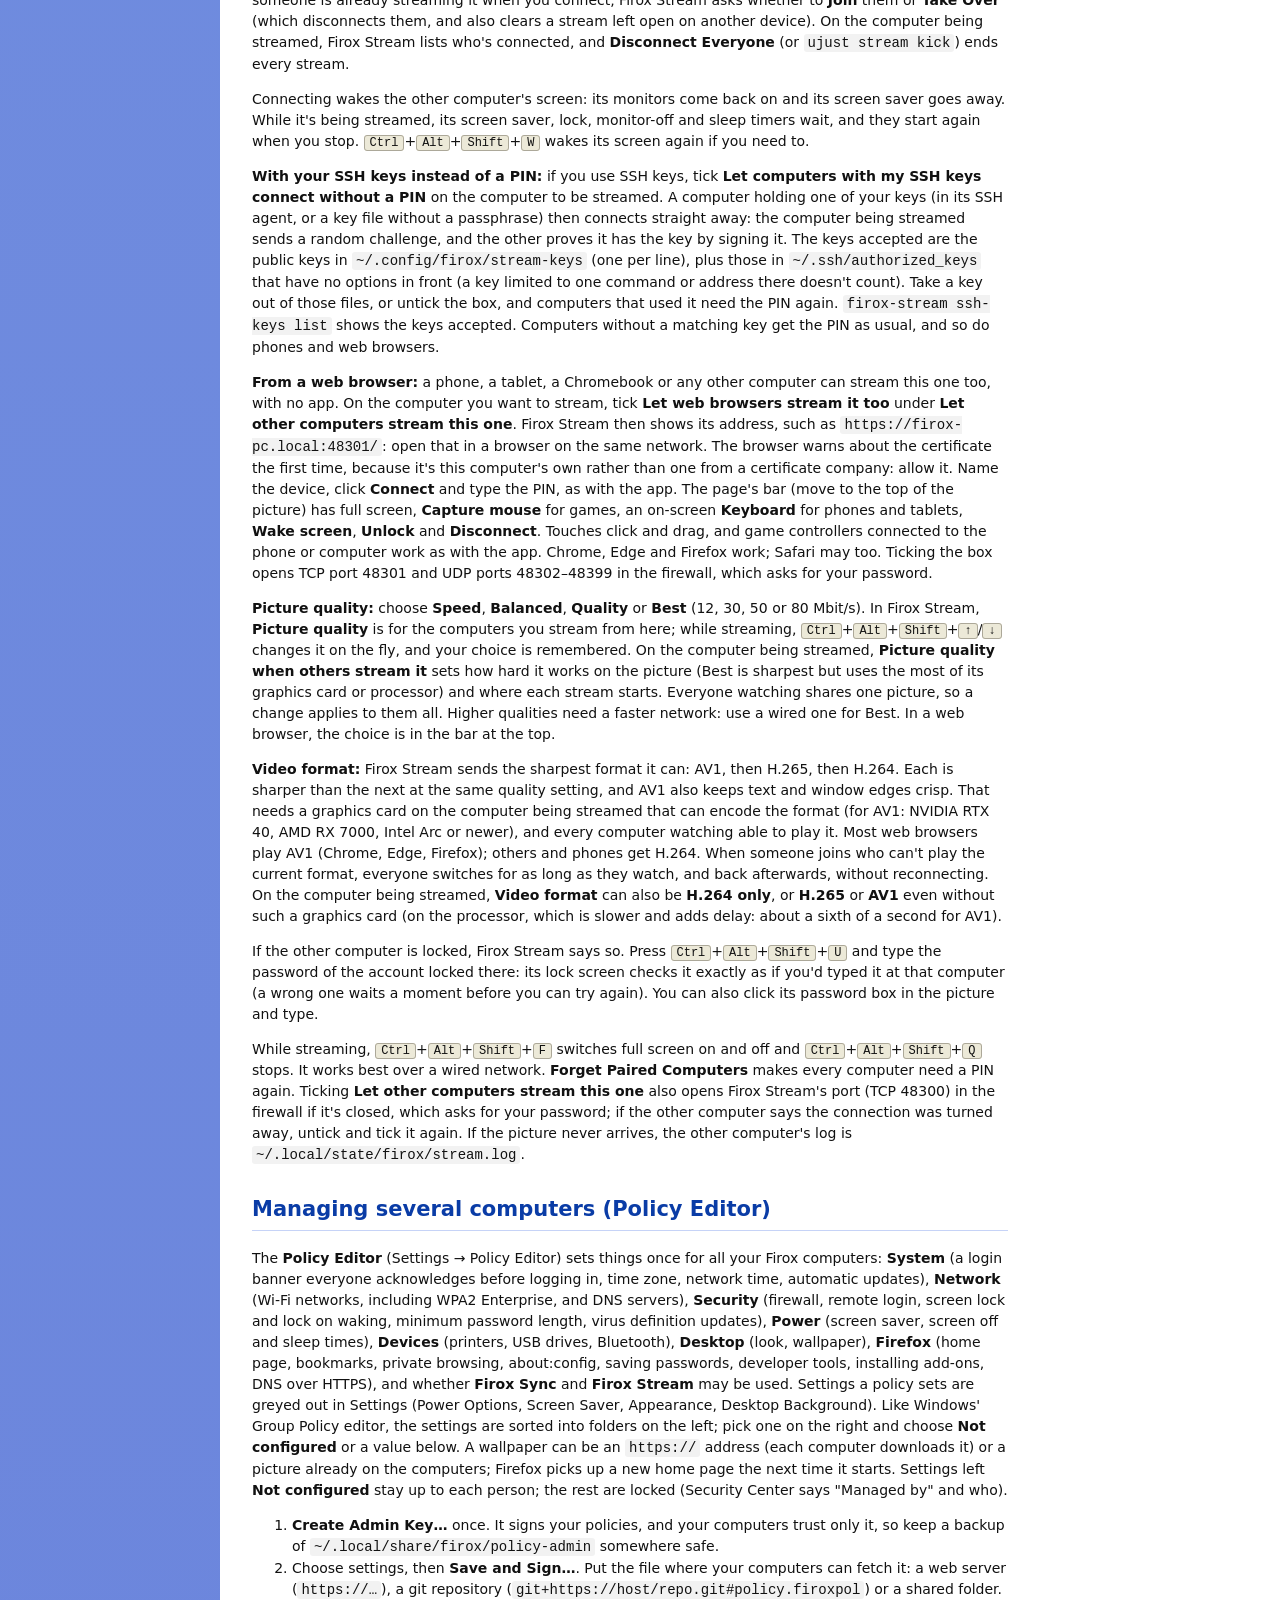
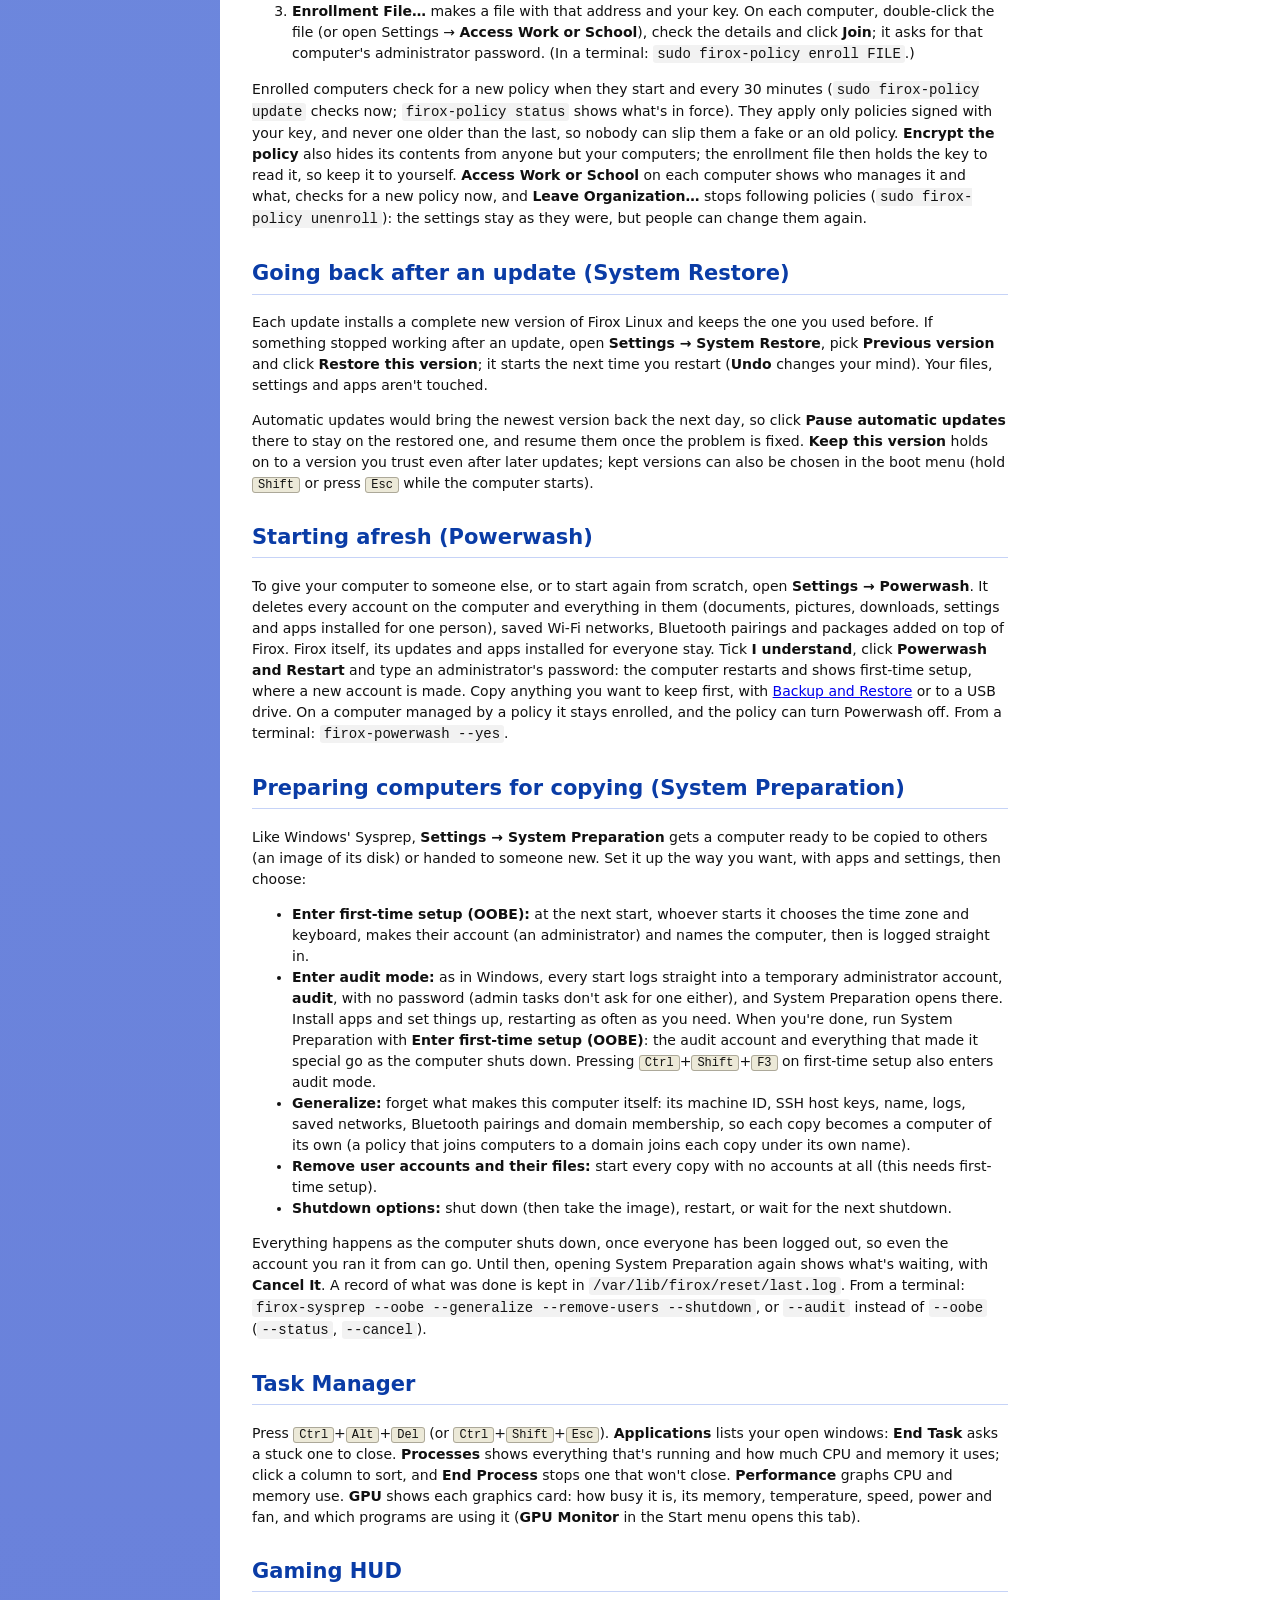
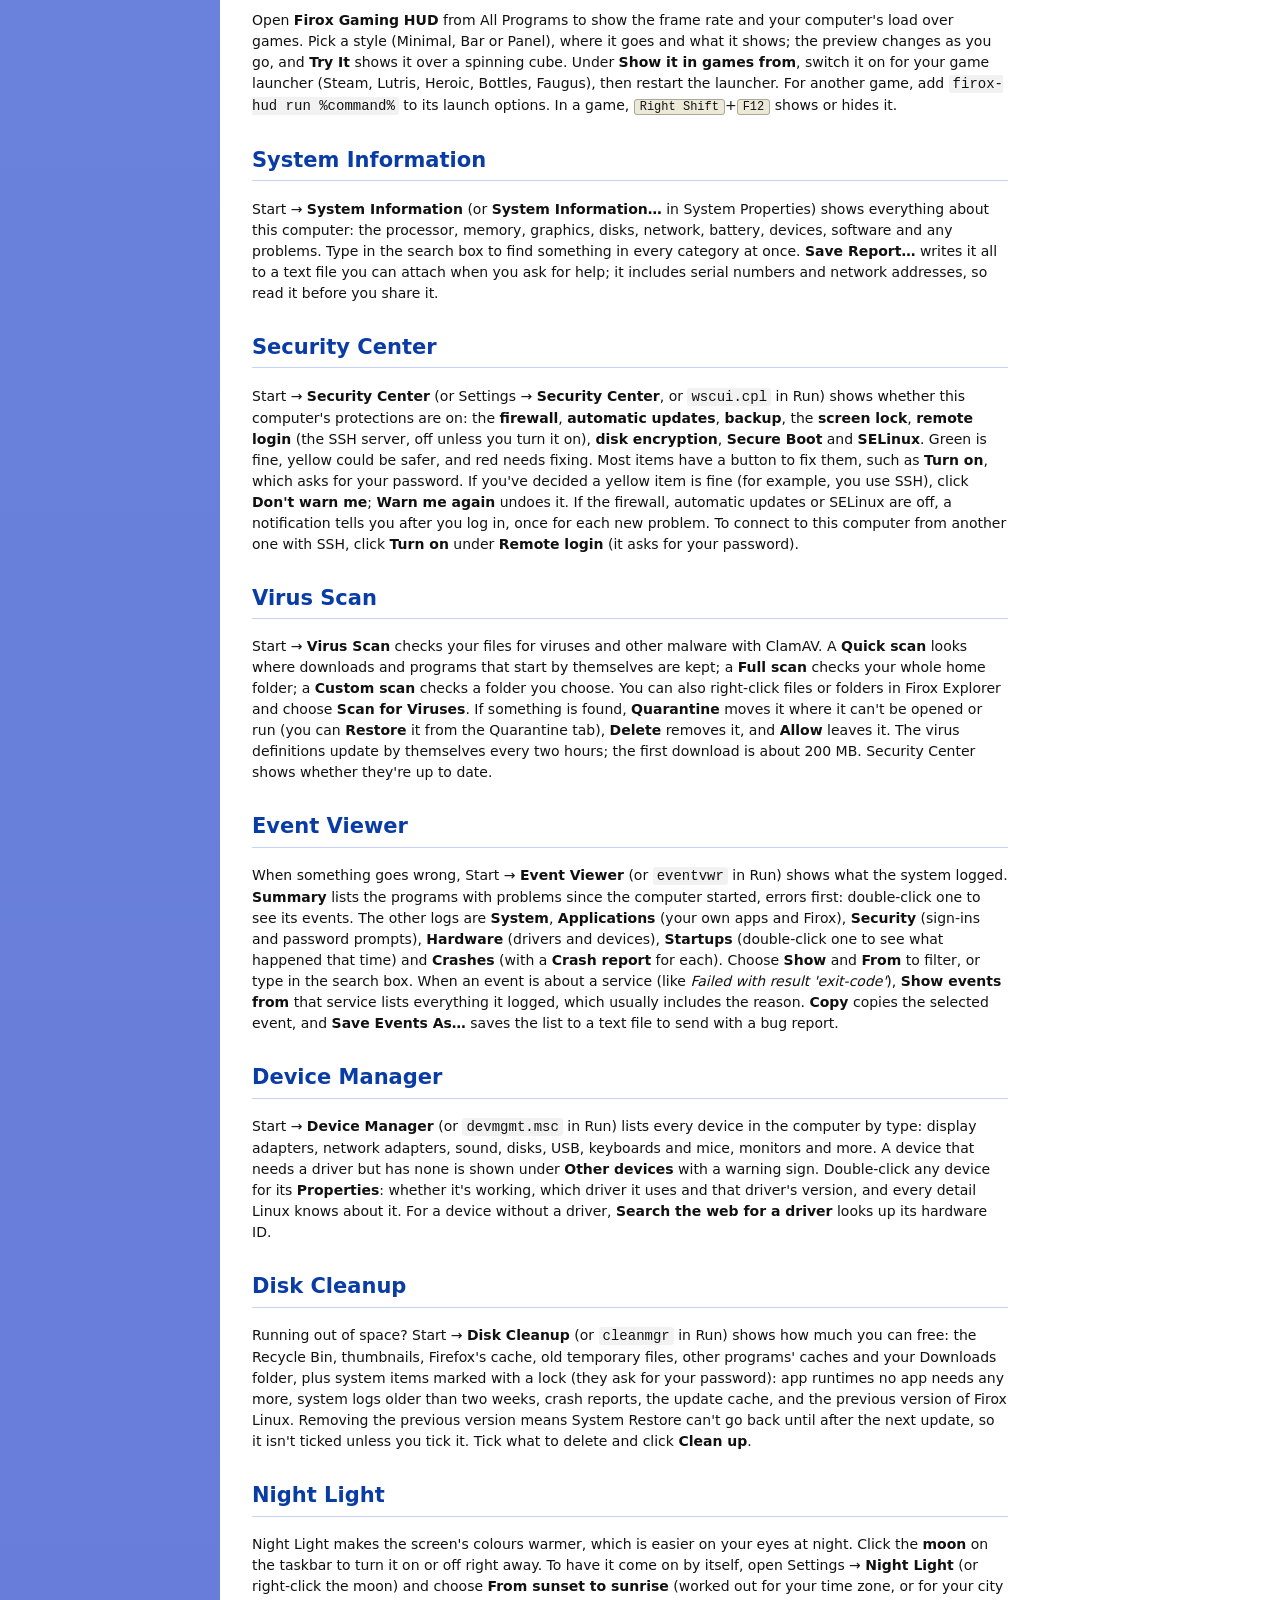
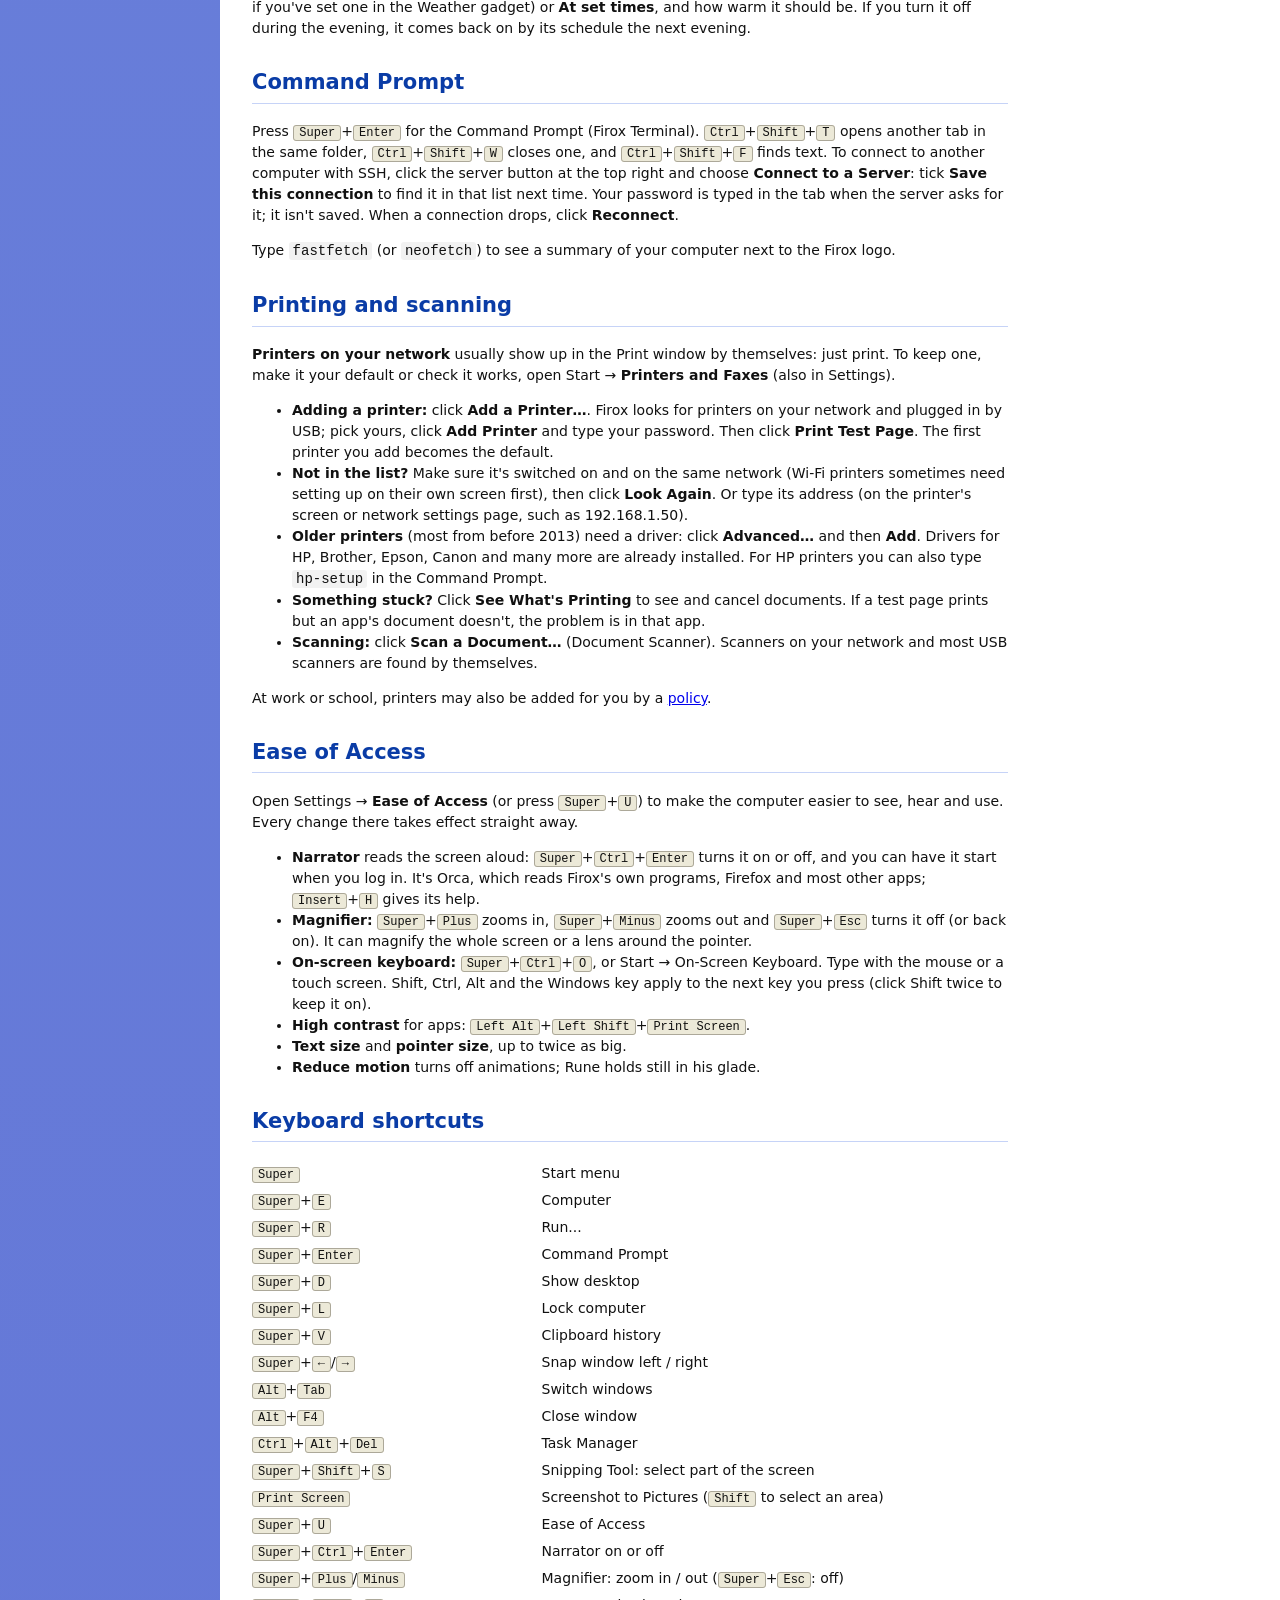
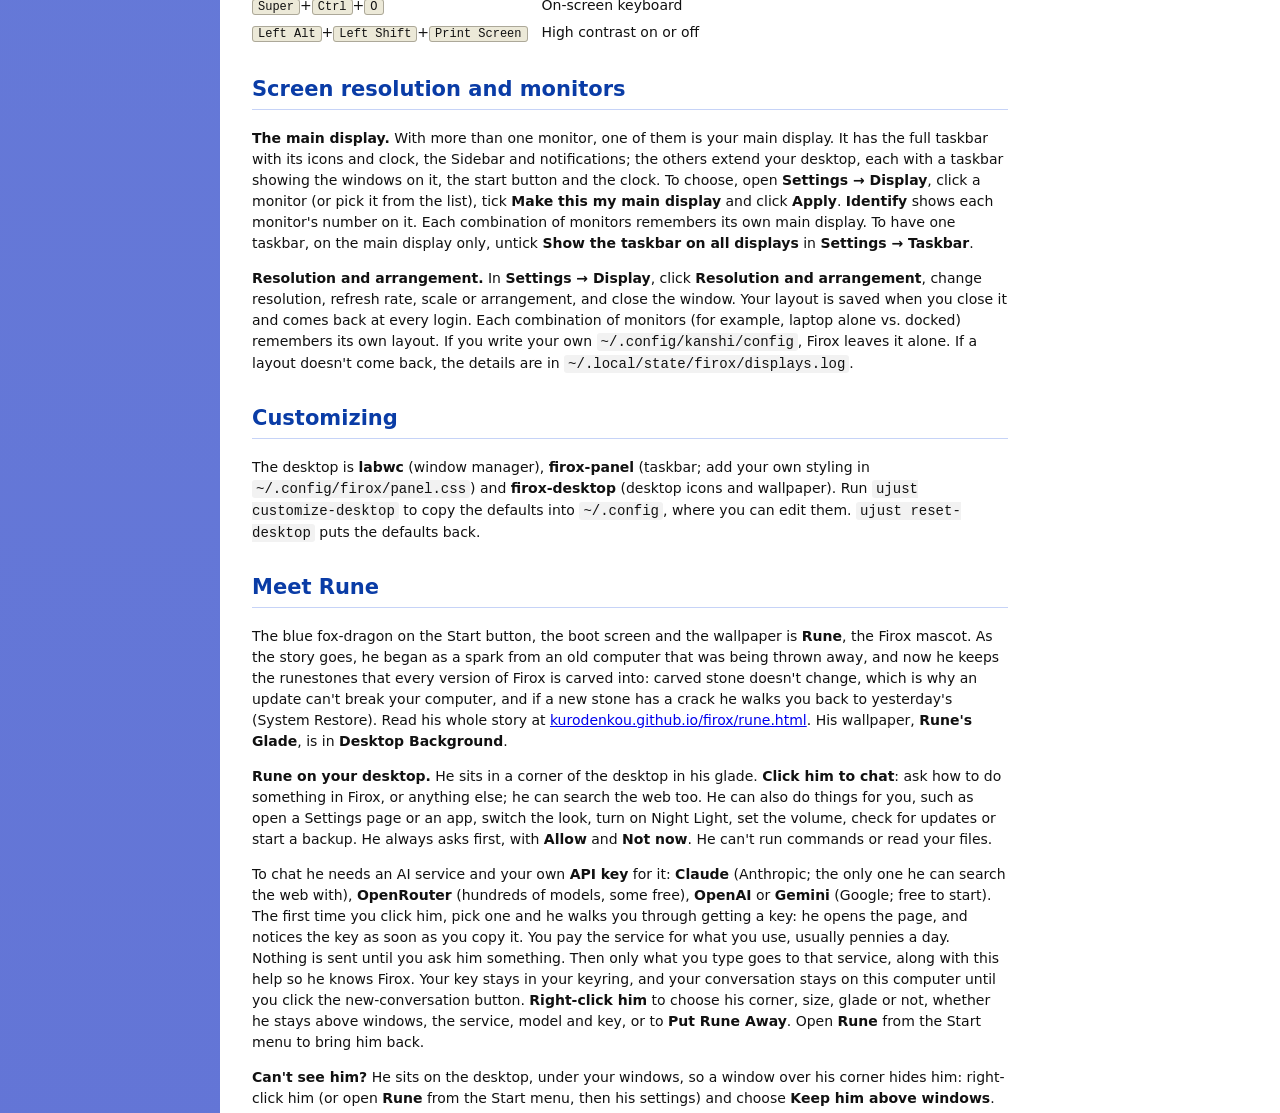
==== commit 0e01ed7f: "Sound Troubleshooter: HD-Audio, USB (ALC4080) and SOF laptops, not just Realtek HDA The old troubles" ====
--- a/system_files/usr/share/firox/help/index.html
+++ b/system_files/usr/share/firox/help/index.html
@@ -136,7 +136,14 @@
 
 <h2 id="sound">No sound?</h2>
 <p>Click the speaker in the notification area for a volume slider, <b>Mute</b>, and a list of speakers and headphones to play through. Then check <b>Settings &rarr; Sounds and Audio Devices</b>: make sure the right output is selected and nothing is muted.</p>
-<p>Some PCs with <b>Realtek</b> onboard audio stay silent or crackle on Linux. <b>Settings &rarr; Sound Troubleshooter</b> runs <a href="https://github.com/hello2himel/linux-audio-fix">linux-audio-fix</a>, which detects your chip, shows what it will change and asks before doing anything. It turns off Auto-Mute, sends the chip's startup commands, and sets them to be re-applied at every boot. It saves a backup first.</p>
+<p>Still nothing, crackling, or sound that cuts out? Open <b>Settings &rarr; Sound Troubleshooter</b>. It shows what sound hardware you have and what looks wrong (muted, playing to a monitor, no outputs at all), lets you pick the output and play a test sound, and offers the fixes that fit, in order:</p>
+<ul>
+  <li><b>Everyone:</b> <b>Reset the sound settings</b> forgets the chosen outputs, profiles and volumes and restarts the sound service (a backup is kept).</li>
+  <li><b>Realtek HD-Audio</b> (most desktops and older laptops): <b>Run the Realtek Fix</b> runs <a href="https://github.com/hello2himel/linux-audio-fix">linux-audio-fix</a>, which detects your chip, shows what it will change and asks first. It turns off Auto-Mute, sends the chip's startup commands and re-applies them at every start, with a backup.</li>
+  <li><b>USB audio on the motherboard</b> (Realtek ALC4080 and similar on newer MSI, ASUS, Gigabyte and ASRock boards): <b>Use Plain Profiles</b> swaps the device's own profile, which splits the jacks and can send sound to the wrong one, for the usual Analog Stereo and Surround. <b>Keep It Powered</b> stops USB power saving from cutting the start of sounds off or silencing it.</li>
+  <li><b>Intel laptops with SOF firmware:</b> it shows when the firmware couldn't start, explains laptops whose speakers sit behind a separate amplifier (Cirrus CS35L41, TI TAS2781), and as a last resort switches to the older Intel HD-Audio driver after a restart. Built-in digital microphones stop working with that driver.</li>
+</ul>
+<p>Every fix has an <b>Undo</b>. If nothing helps, <b>Copy Report</b> and paste it when you ask for help. In a terminal: <code>firox-sound --report</code>, and for the Realtek fix:</p>
 <table>
   <tr><td><code>ujust fix-realtek-audio</code></td><td>Guided fix</td></tr>
   <tr><td><code>ujust fix-realtek-audio --dry-run</code></td><td>Preview only, changes nothing</td></tr>
@@ -144,7 +151,6 @@
   <tr><td><code>ujust fix-realtek-audio --restore</code></td><td>Put the saved mixer settings back</td></tr>
   <tr><td><code>ujust fix-realtek-audio --uninstall</code></td><td>Stop re-applying the fix at boot</td></tr>
 </table>
-<p>It only applies to Realtek HD-Audio chips. USB audio (such as ALC4080 on some motherboards) and newer Intel laptops that use SOF firmware need different fixes; the tool tells you if that's your case.</p>
 
 <h2 id="software">Installing software</h2>
 <p>Firox Linux is an <em>image-based</em> system: the OS itself is read-only and updates as one piece. Install apps as web apps, Android apps or <b>Flatpaks</b> (<b>Start &rarr; Bazaar</b>). For command-line tools, use a <code>toolbox</code> or <code>distrobox</code> container.</p>
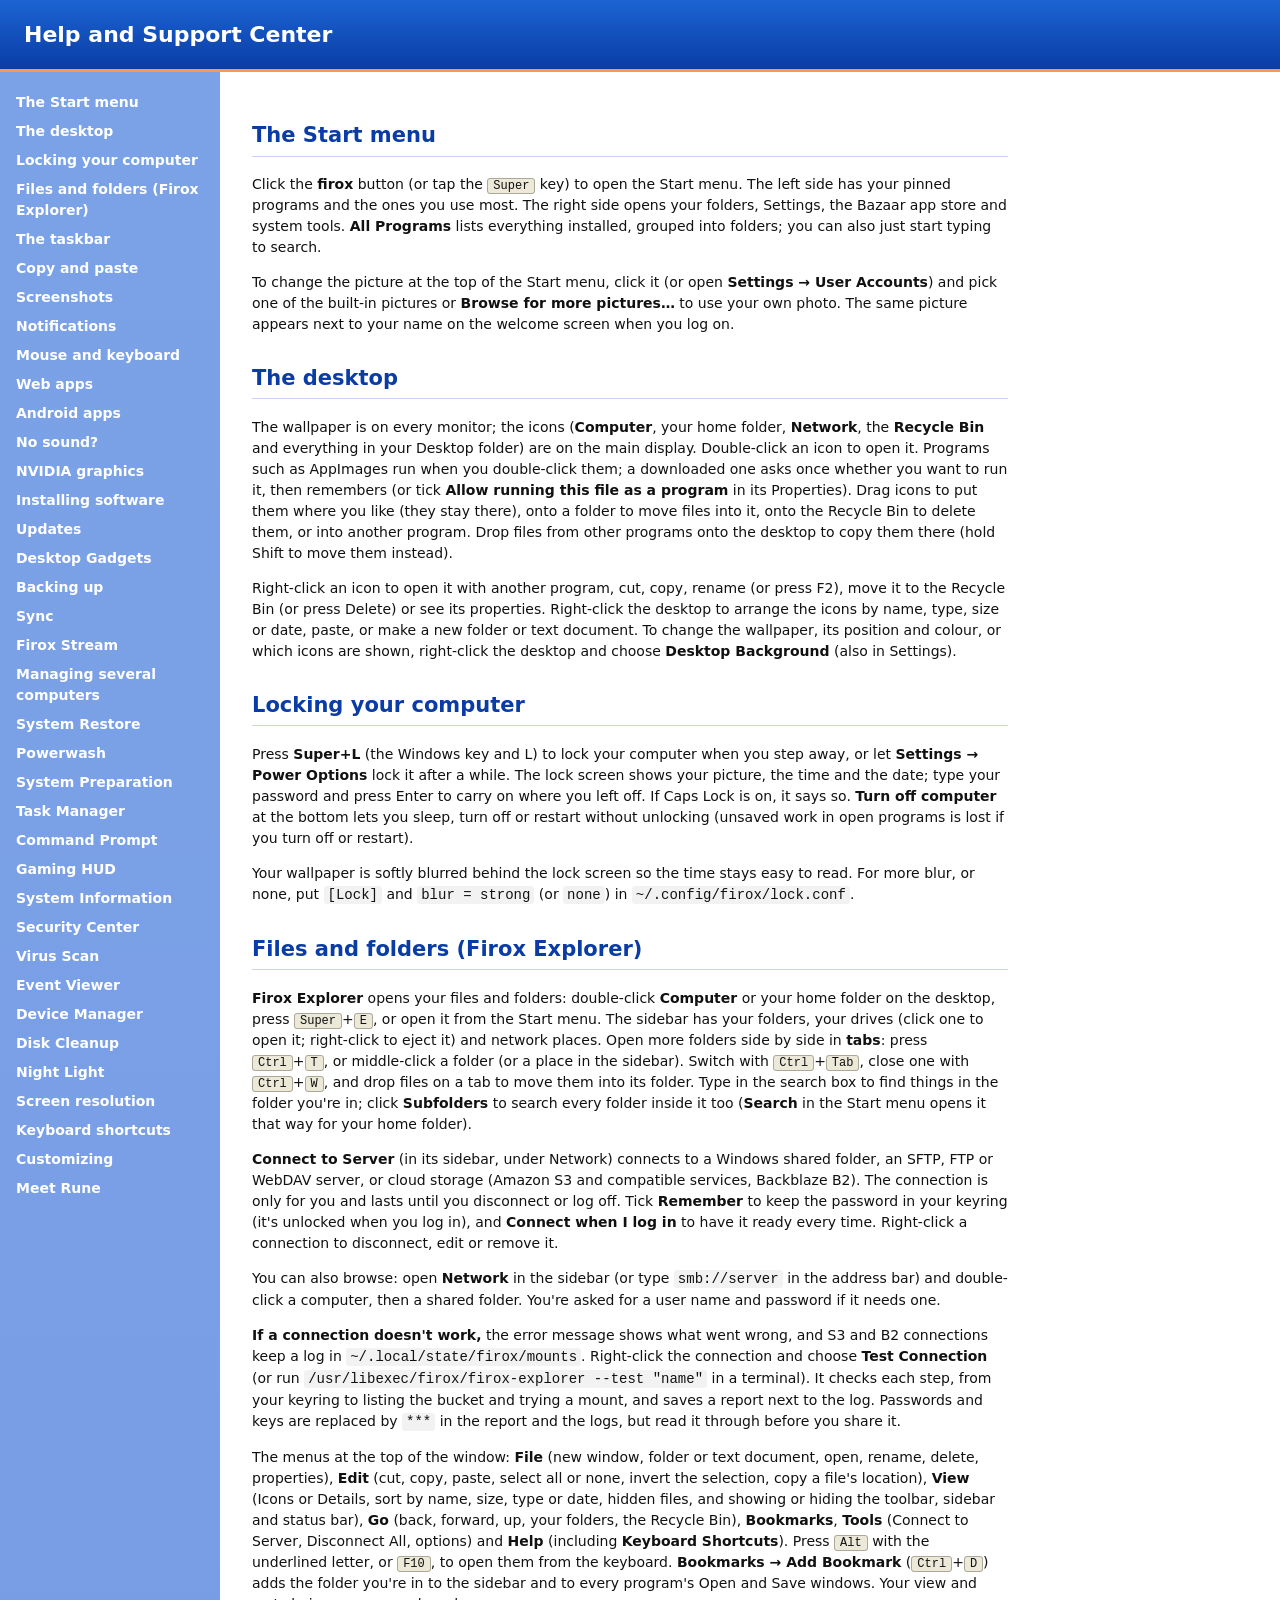
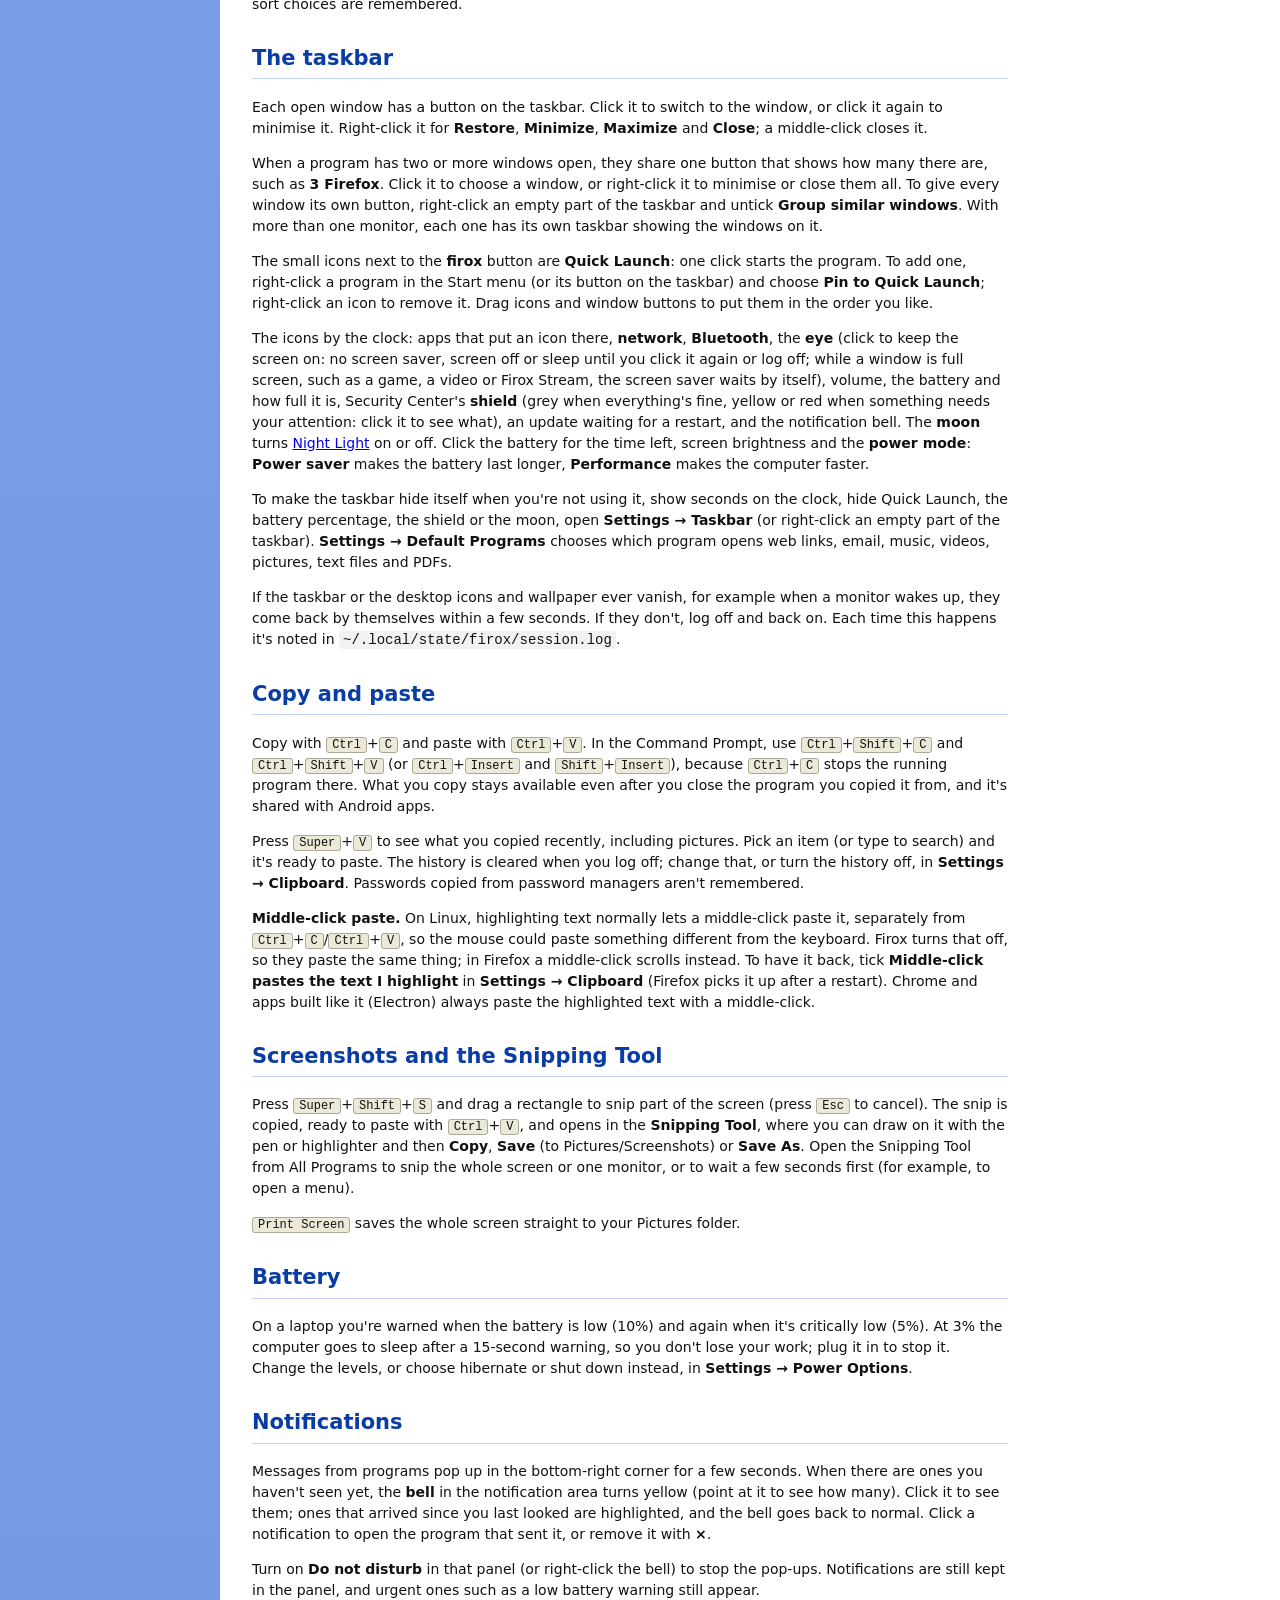
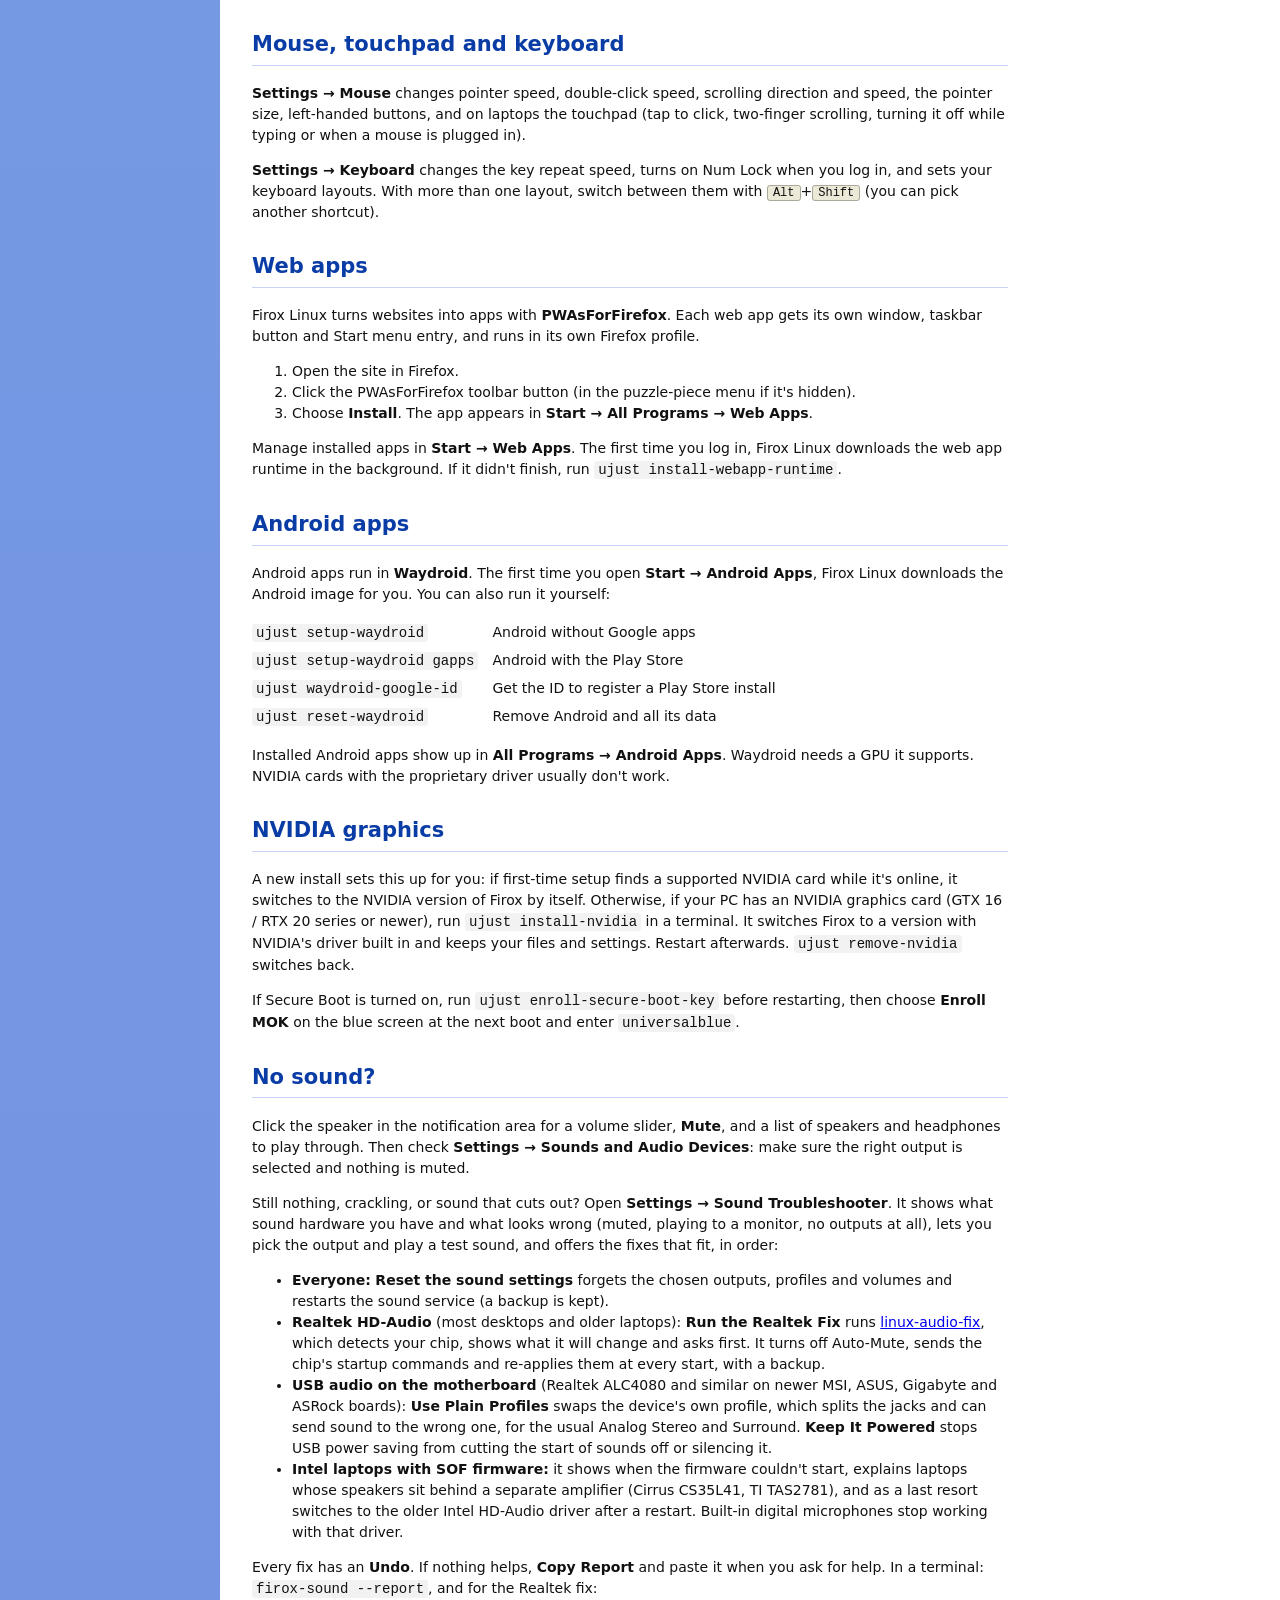
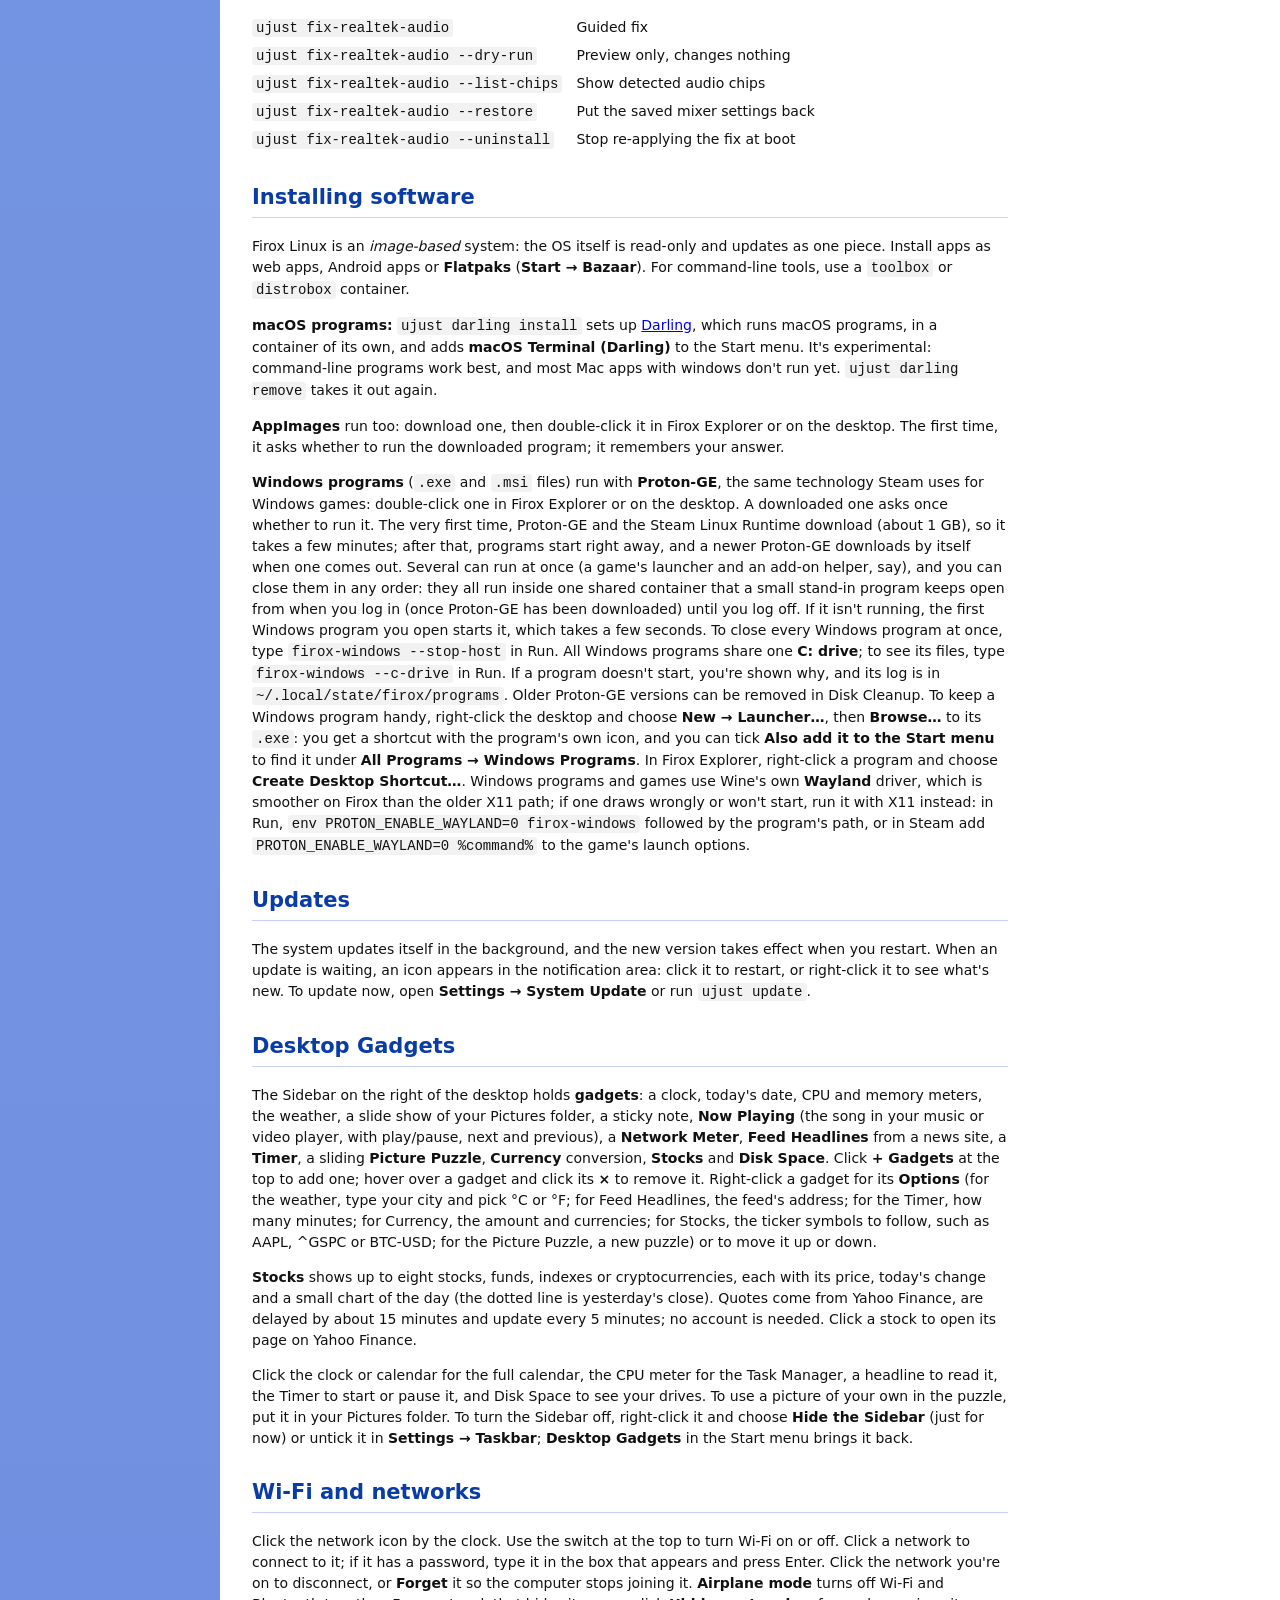
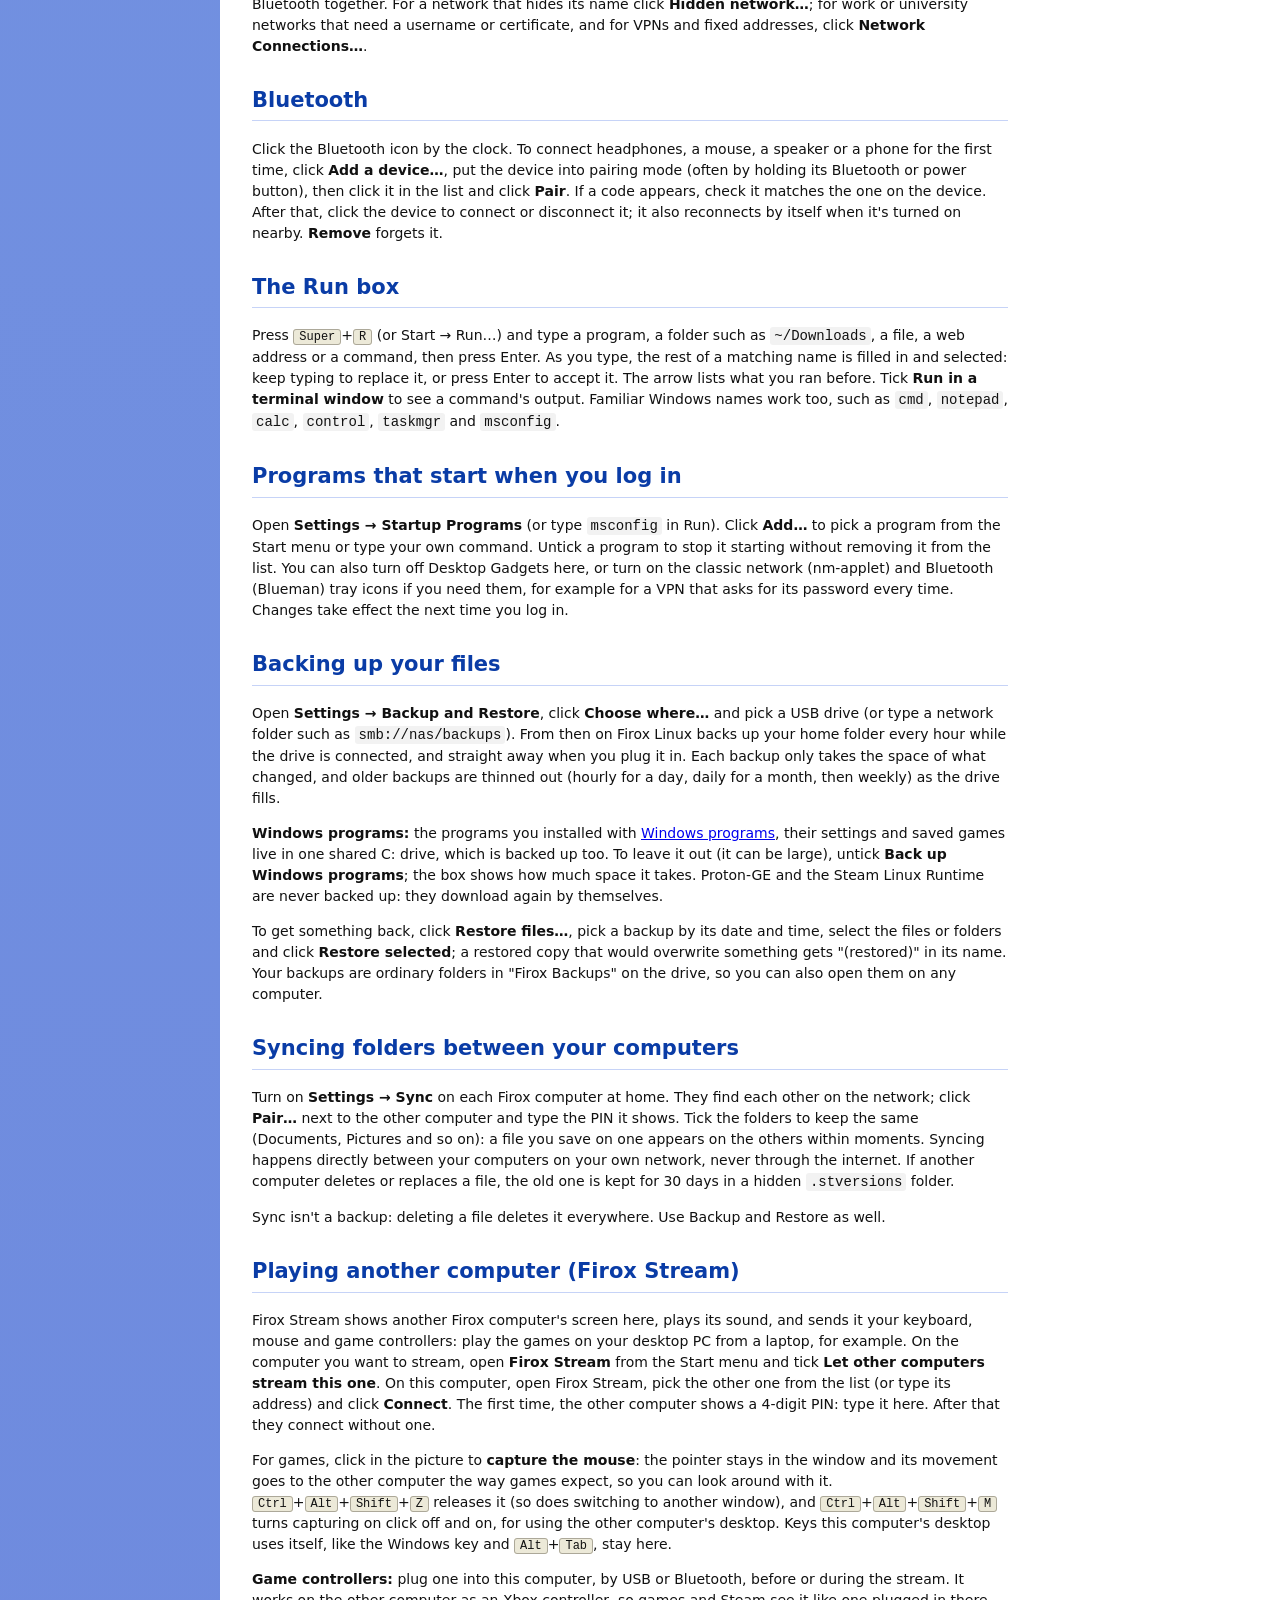
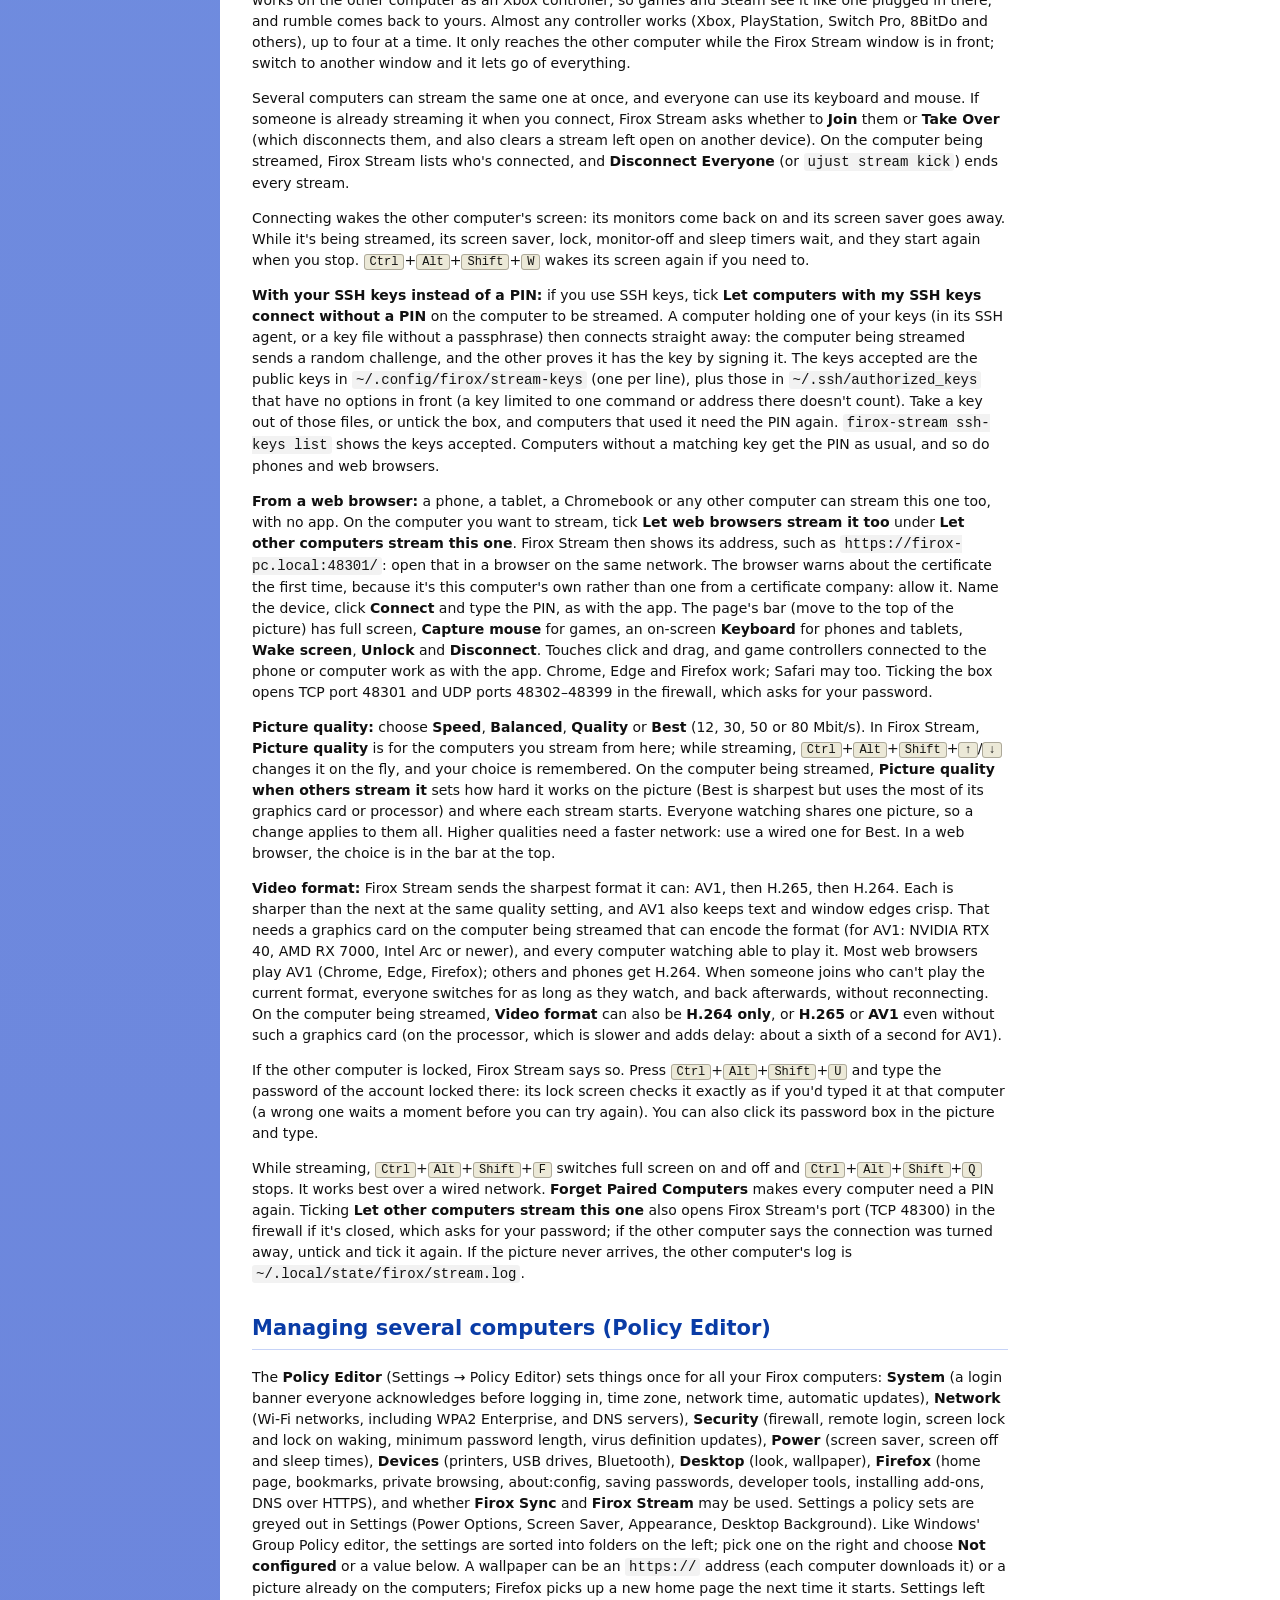
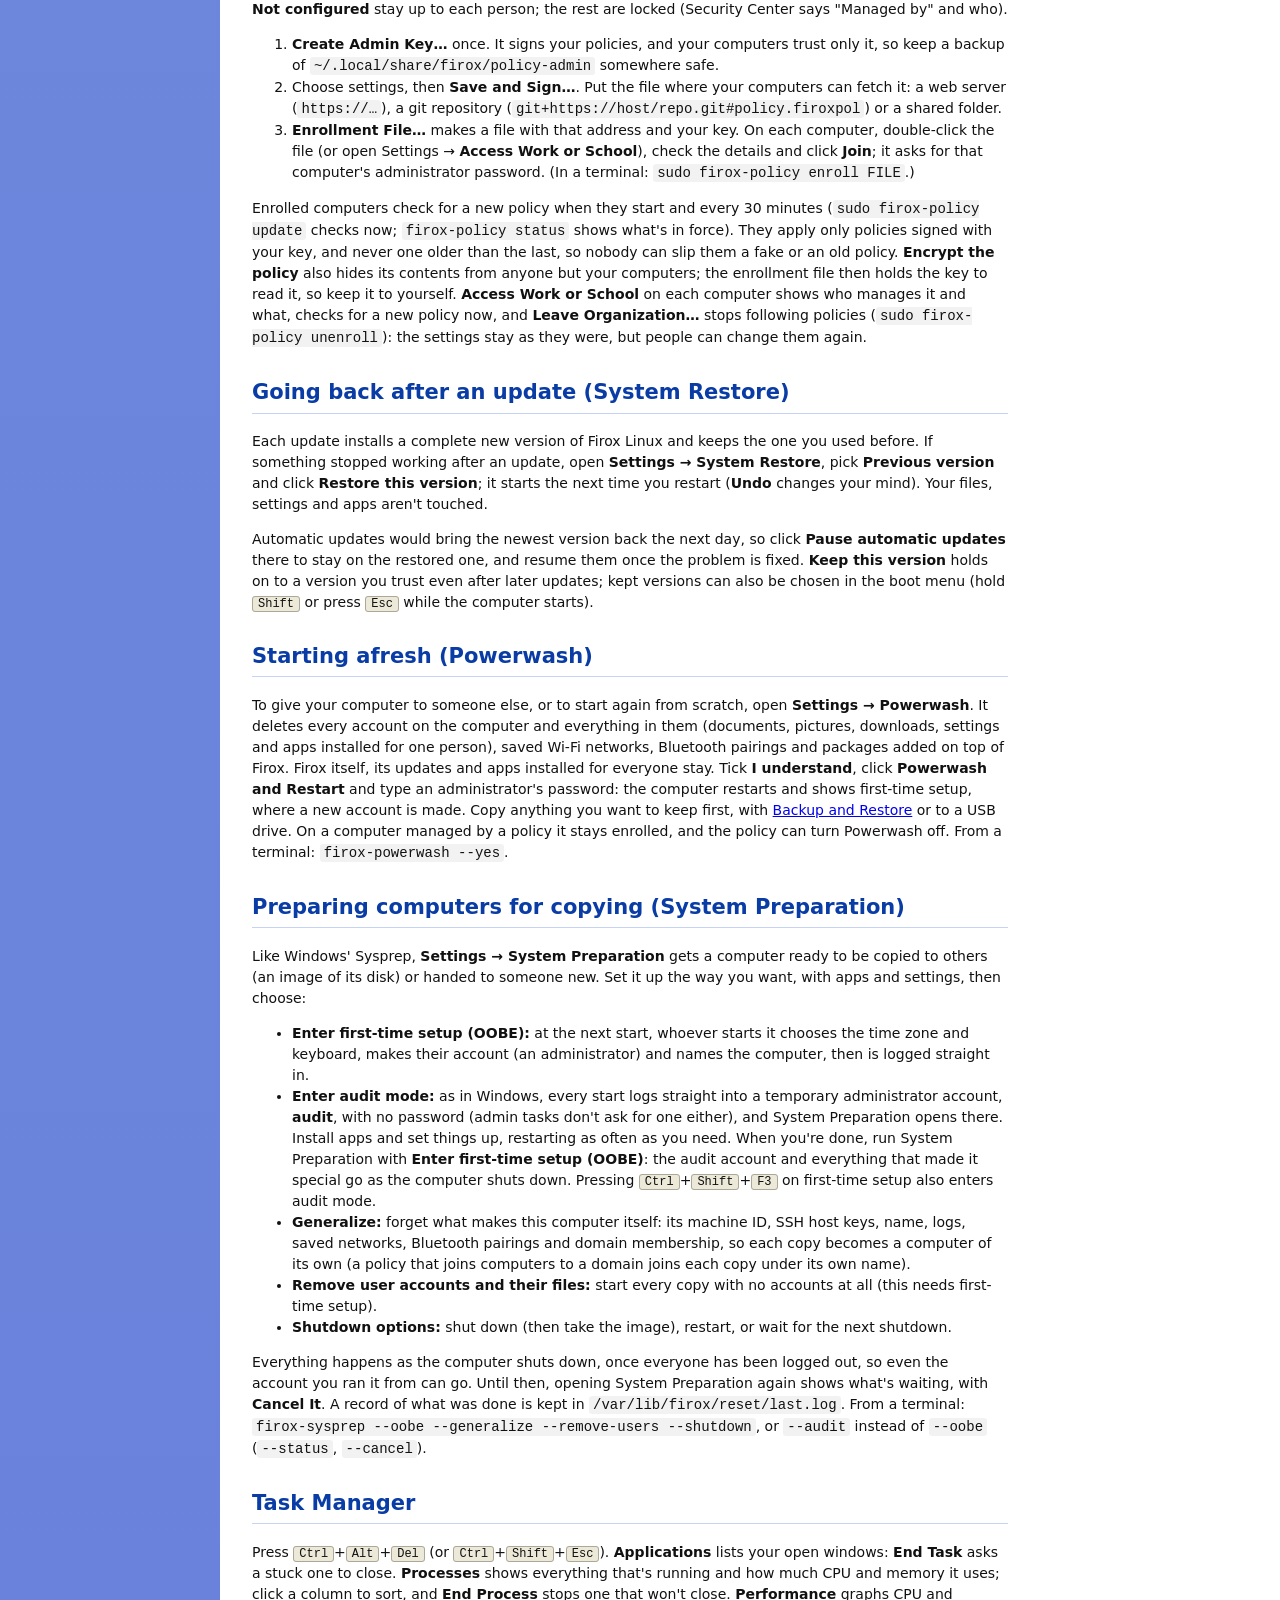
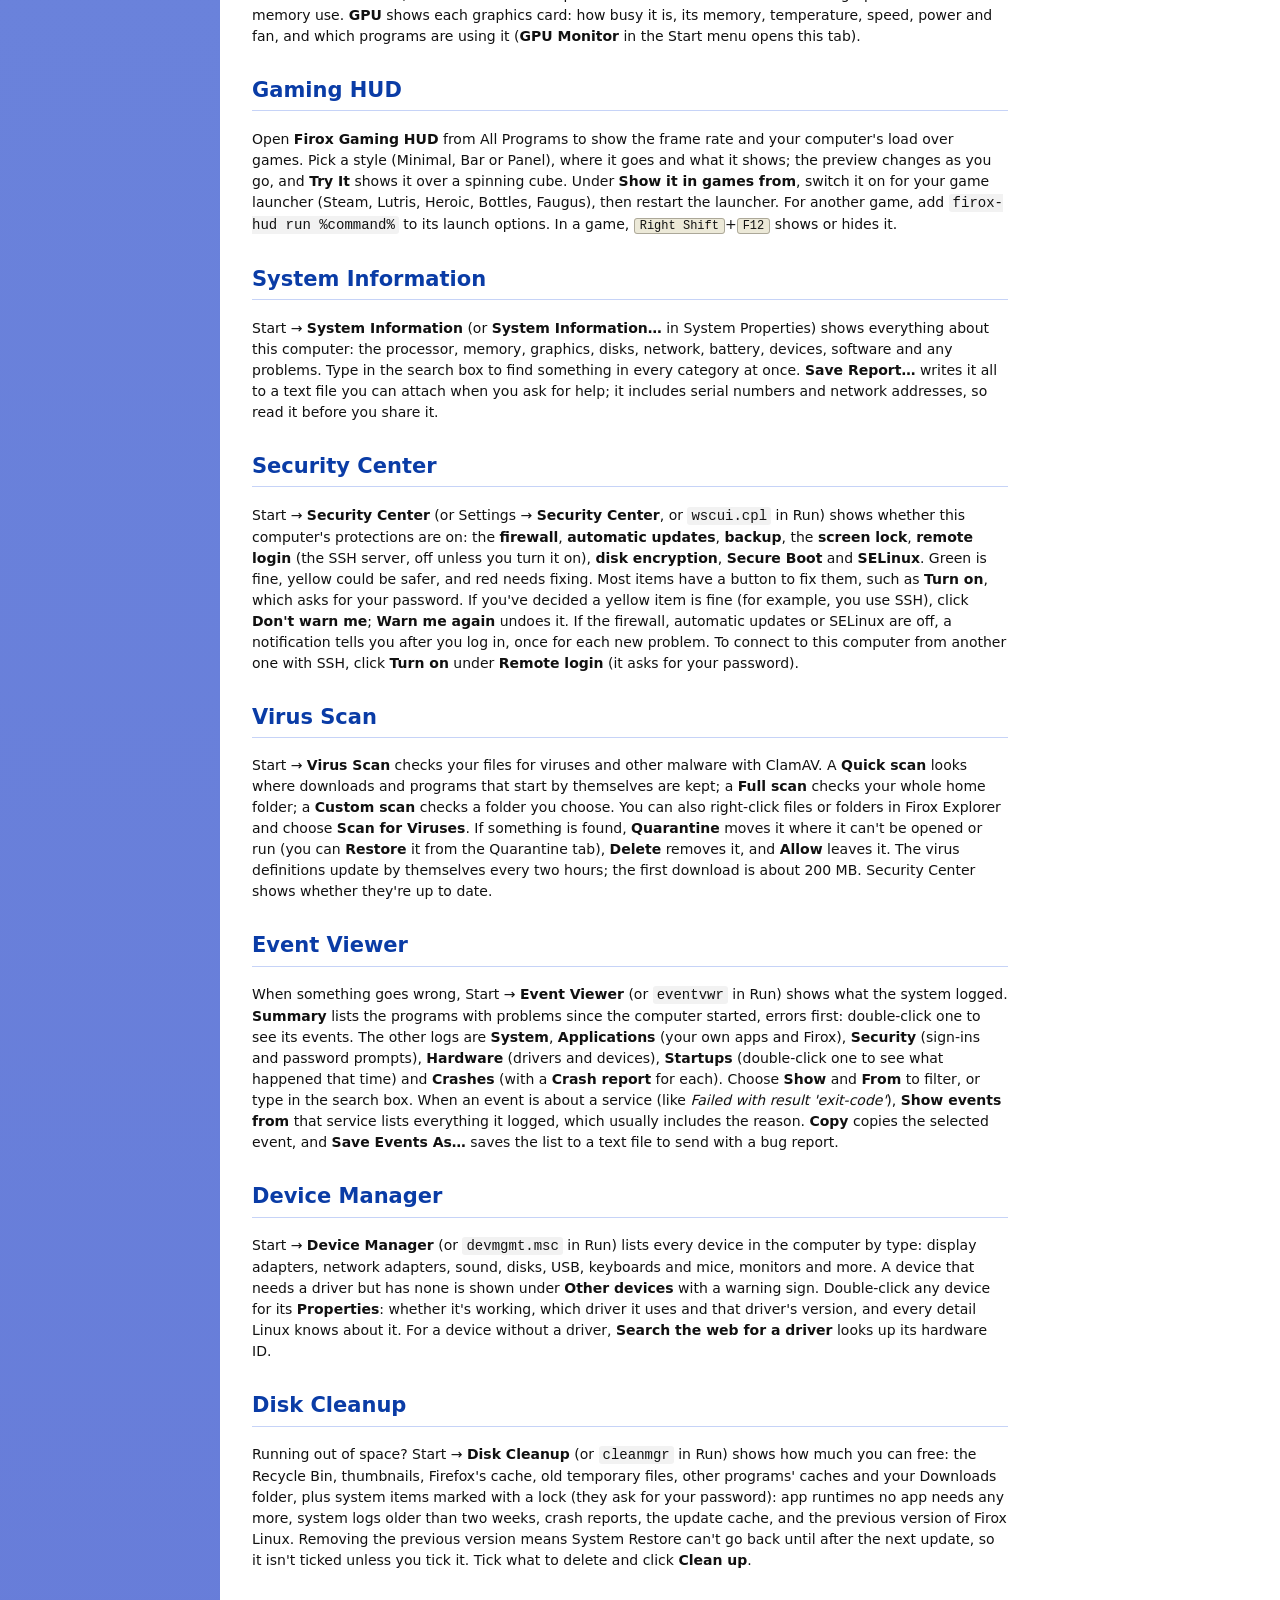
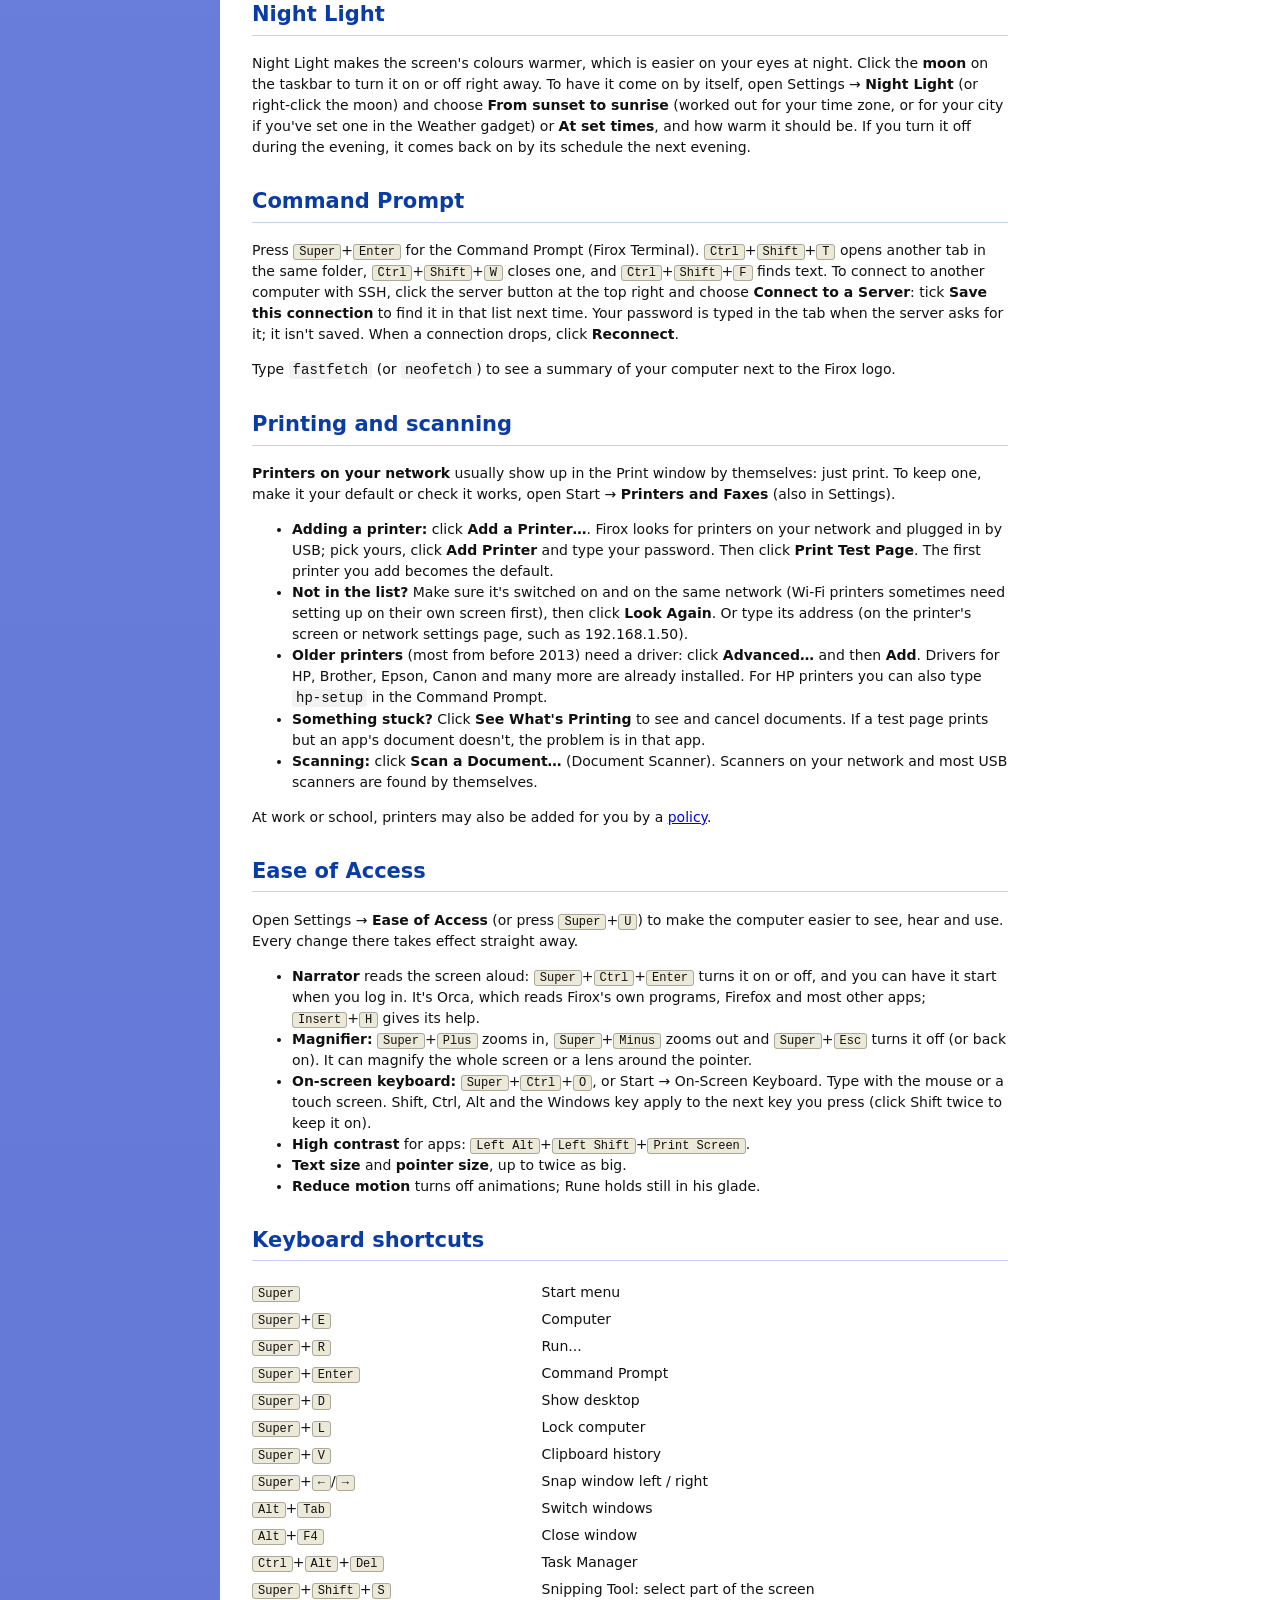
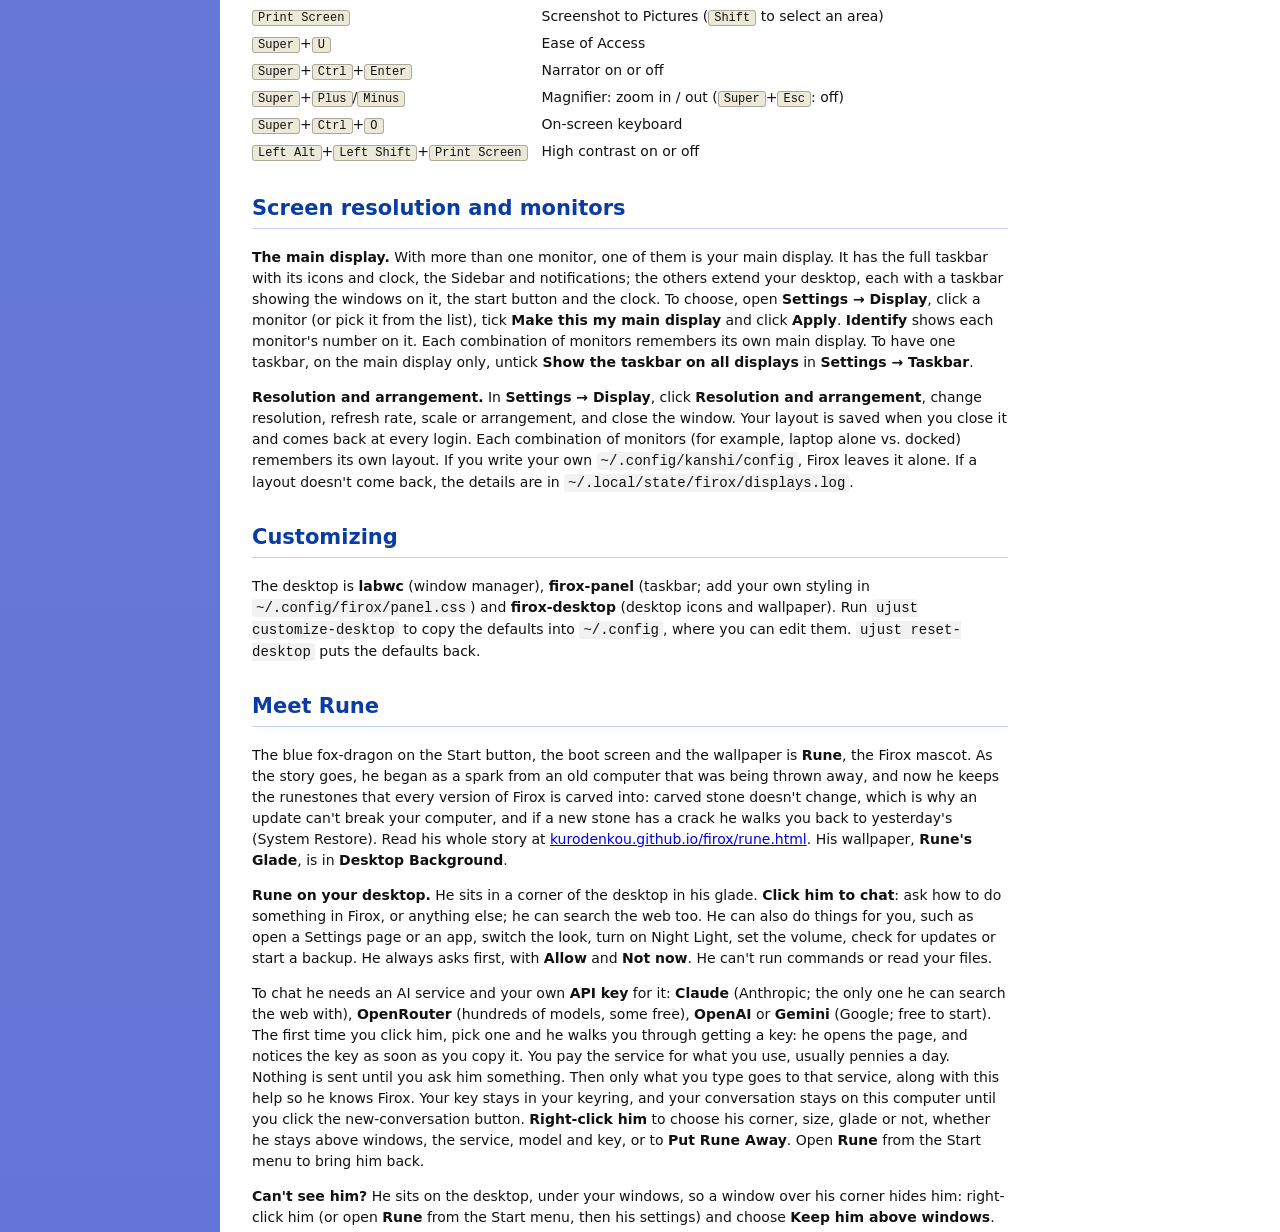
==== commit ef84c01a: "Clipboard: paste exactly what was copied, and the same with mouse and keyboard Two problems, reprodu" ====
--- a/system_files/usr/share/firox/help/index.html
+++ b/system_files/usr/share/firox/help/index.html
@@ -95,6 +95,7 @@
 <p>If the taskbar or the desktop icons and wallpaper ever vanish, for example when a monitor wakes up, they come back by themselves within a few seconds. If they don't, log off and back on. Each time this happens it's noted in <code>~/.local/state/firox/session.log</code>.</p><h2 id="clipboard">Copy and paste</h2>
 <p>Copy with <kbd>Ctrl</kbd>+<kbd>C</kbd> and paste with <kbd>Ctrl</kbd>+<kbd>V</kbd>. In the Command Prompt, use <kbd>Ctrl</kbd>+<kbd>Shift</kbd>+<kbd>C</kbd> and <kbd>Ctrl</kbd>+<kbd>Shift</kbd>+<kbd>V</kbd> (or <kbd>Ctrl</kbd>+<kbd>Insert</kbd> and <kbd>Shift</kbd>+<kbd>Insert</kbd>), because <kbd>Ctrl</kbd>+<kbd>C</kbd> stops the running program there. What you copy stays available even after you close the program you copied it from, and it's shared with Android apps.</p>
 <p>Press <kbd>Super</kbd>+<kbd>V</kbd> to see what you copied recently, including pictures. Pick an item (or type to search) and it's ready to paste. The history is cleared when you log off; change that, or turn the history off, in <b>Settings &rarr; Clipboard</b>. Passwords copied from password managers aren't remembered.</p>
+<p><b>Middle-click paste.</b> On Linux, highlighting text normally lets a middle-click paste it, separately from <kbd>Ctrl</kbd>+<kbd>C</kbd>/<kbd>Ctrl</kbd>+<kbd>V</kbd>, so the mouse could paste something different from the keyboard. Firox turns that off, so they paste the same thing; in Firefox a middle-click scrolls instead. To have it back, tick <b>Middle-click pastes the text I highlight</b> in <b>Settings &rarr; Clipboard</b> (Firefox picks it up after a restart). Chrome and apps built like it (Electron) always paste the highlighted text with a middle-click.</p>
 
 <h2 id="snip">Screenshots and the Snipping Tool</h2>
 <p>Press <kbd>Super</kbd>+<kbd>Shift</kbd>+<kbd>S</kbd> and drag a rectangle to snip part of the screen (press <kbd>Esc</kbd> to cancel). The snip is copied, ready to paste with <kbd>Ctrl</kbd>+<kbd>V</kbd>, and opens in the <b>Snipping Tool</b>, where you can draw on it with the pen or highlighter and then <b>Copy</b>, <b>Save</b> (to Pictures/Screenshots) or <b>Save As</b>. Open the Snipping Tool from All Programs to snip the whole screen or one monitor, or to wait a few seconds first (for example, to open a menu).</p>
